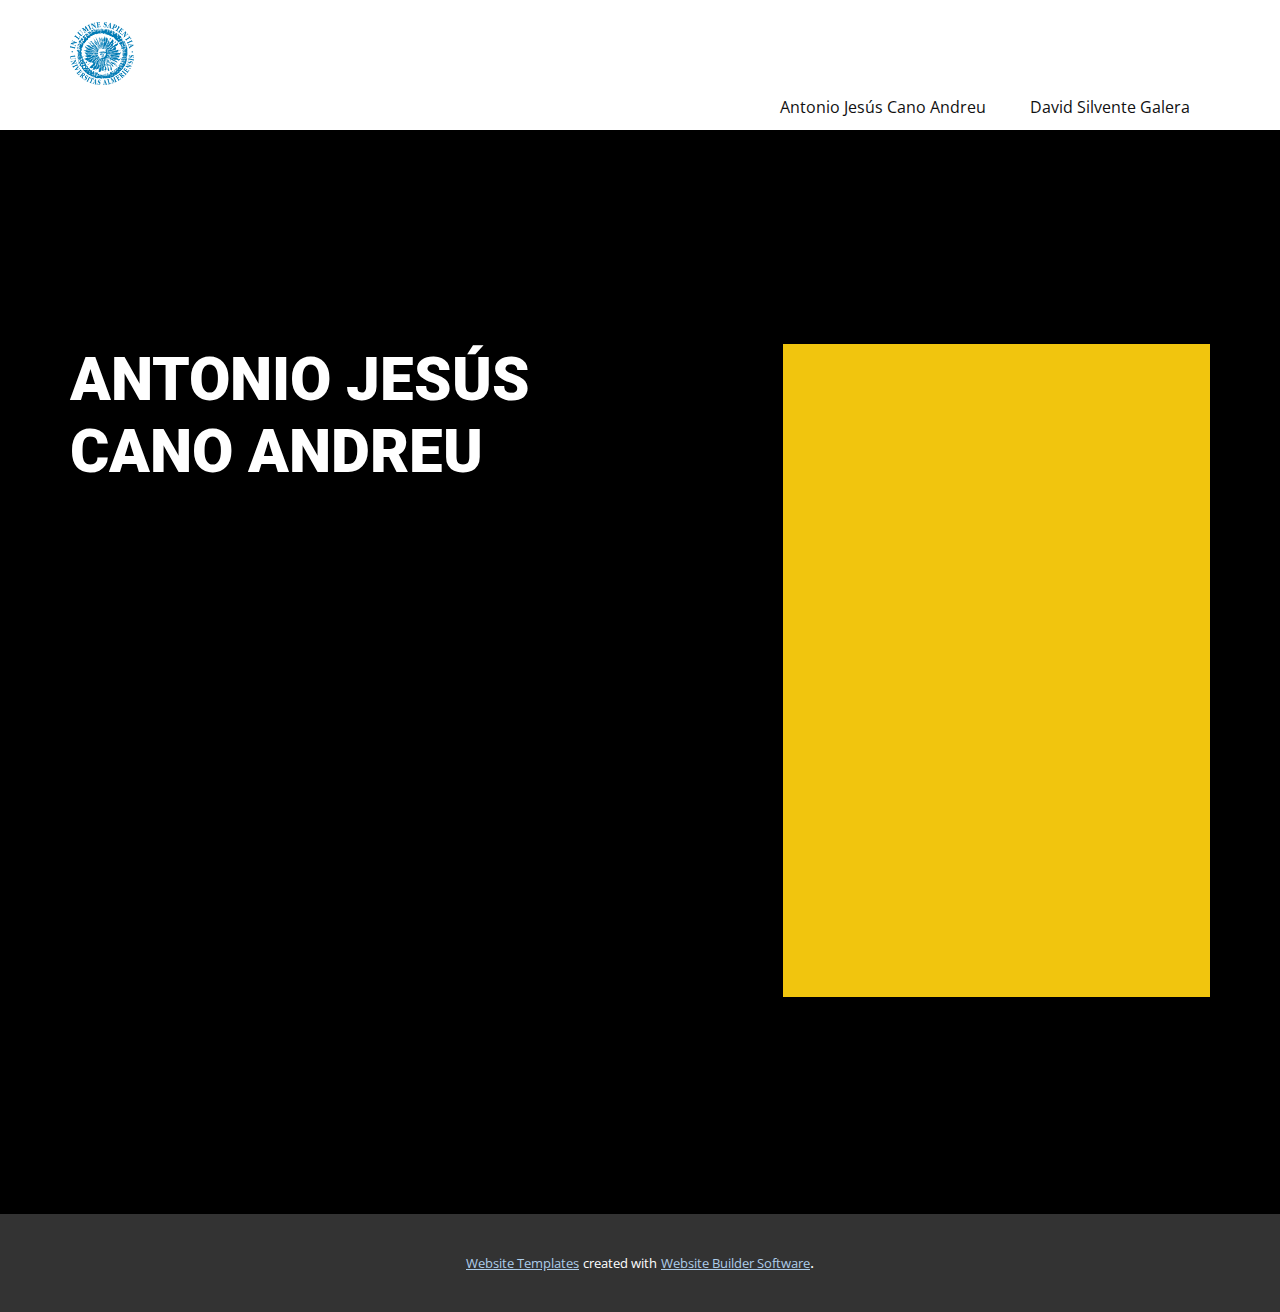
==== antonio.html @ ee91bcb5 "pagina personal" ====
<!DOCTYPE html>
<html style="font-size: 16px;">

<head>
  <meta name="viewport" content="width=device-width, initial-scale=1.0">
  <meta charset="utf-8">
  <meta name="keywords" content="We create, restore &amp;amp; evolve iconic brands">
  <meta name="description" content="">
  <meta name="page_type" content="np-template-header-footer-from-plugin">
  <title>Casa</title>
  <link rel="stylesheet" href="nicepage.css" media="screen">
  <link rel="stylesheet" href="Casa.css" media="screen">
  <script class="u-script" type="text/javascript" src="jquery.js" defer=""></script>
  <script class="u-script" type="text/javascript" src="nicepage.js" defer=""></script>
  <meta name="generator" content="Nicepage 4.6.5, nicepage.com">
  <link id="u-theme-google-font" rel="stylesheet"
    href="https://fonts.googleapis.com/css?family=Roboto:100,100i,300,300i,400,400i,500,500i,700,700i,900,900i|Open+Sans:300,300i,400,400i,500,500i,600,600i,700,700i,800,800i">
</head>

<body data-home-page="Casa.html" data-home-page-title="Casa" class="u-body u-xl-mode">
  <header class="u-clearfix u-header u-header" id="sec-830b">
    <div class="u-clearfix u-sheet u-valign-middle u-sheet-1">
      <a href="https://github.com/HMIS-Equipo-16" class="u-image u-logo u-image-1">
        <img src="images/Logo_UAL.png" class="u-logo-image u-logo-image-1">
      </a>
      <nav>
        <div class="u-nav-container" style="float: right;">
          <ul class="u-nav u-unstyled u-nav-1">
            <li class="u-nav-item"><a
                class="u-button-style u-nav-link u-text-active-palette-1-base u-text-hover-palette-2-base"
                href="antonio.html" style="padding: 10px 20px;">Antonio Jesús Cano Andreu</a>
            </li>
            <li class="u-nav-item"><a
                class="u-button-style u-nav-link u-text-active-palette-1-base u-text-hover-palette-2-base"
                href="david.html" style="padding: 10px 20px;">David Silvente Galera</a>
            </li>
          </ul>
        </div>
        <div class="u-nav-container-collapse">
          <div class="u-black u-container-style u-inner-container-layout u-opacity u-opacity-95 u-sidenav">
            <div class="u-inner-container-layout u-sidenav-overflow">
              <div class="u-menu-close"></div>
            </div>
          </div>
          <div class="u-black u-menu-overlay u-opacity u-opacity-70"></div>
        </div>
      </nav>
    </div>
  </header>
  <section class="u-align-left u-black u-clearfix u-section-1" id="carousel_ee8d">
    <div
      class="u-clearfix u-sheet u-valign-middle-lg u-valign-middle-md u-valign-middle-sm u-valign-middle-xl u-sheet-1">
      <div class="u-palette-3-base u-shape u-shape-rectangle u-shape-1"></div>
      <h3 class="u-text u-text-1">Antonio Jesús Cano Andreu<br></h3>
      <div class="u-gallery u-layout-grid u-lightbox u-show-text-on-hover u-gallery-1">
      </div>
    </div>
  </section>

  <footer class="u-align-center u-clearfix u-footer u-grey-80 u-footer" id="sec-ff6e">
  </footer>
  <section class="u-backlink u-clearfix u-grey-80">
    <a class="u-link" href="https://nicepage.com/website-templates" target="_blank">
      <span>Website Templates</span>
    </a>
    <p class="u-text">
      <span>created with</span>
    </p>
    <a class="u-link" href="" target="_blank">
      <span>Website Builder Software</span>
    </a>.
  </section>
</body>

</html>
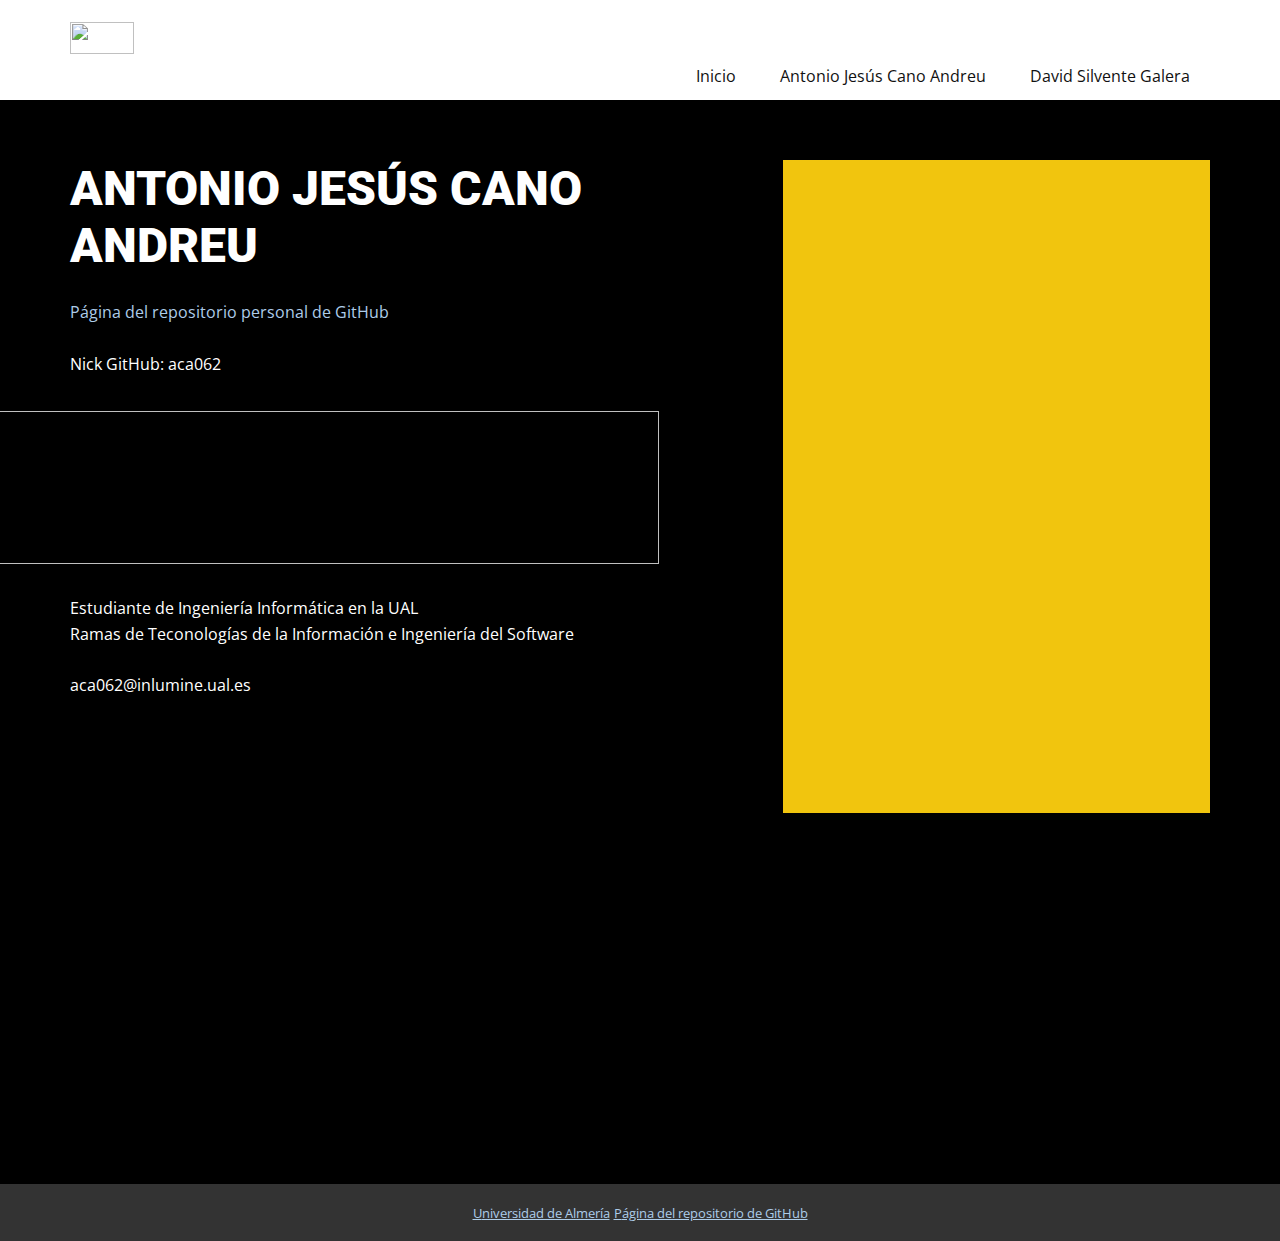
==== commit d0d1d2b7: "pagina personal terminada" ====
--- a/antonio.html
+++ b/antonio.html
@@ -7,9 +7,9 @@
   <meta name="keywords" content="We create, restore &amp;amp; evolve iconic brands">
   <meta name="description" content="">
   <meta name="page_type" content="np-template-header-footer-from-plugin">
-  <title>Casa</title>
-  <link rel="stylesheet" href="nicepage.css" media="screen">
-  <link rel="stylesheet" href="Casa.css" media="screen">
+  <title>Antonio Jesús Cano Andreu</title>
+  <link rel="stylesheet" href="estilos2.css" media="screen">
+  <link rel="stylesheet" href="estilos.css" media="screen">
   <script class="u-script" type="text/javascript" src="jquery.js" defer=""></script>
   <script class="u-script" type="text/javascript" src="nicepage.js" defer=""></script>
   <meta name="generator" content="Nicepage 4.6.5, nicepage.com">
@@ -17,15 +17,19 @@
     href="https://fonts.googleapis.com/css?family=Roboto:100,100i,300,300i,400,400i,500,500i,700,700i,900,900i|Open+Sans:300,300i,400,400i,500,500i,600,600i,700,700i,800,800i">
 </head>
 
-<body data-home-page="Casa.html" data-home-page-title="Casa" class="u-body u-xl-mode">
+<body class="u-body u-xl-mode">
   <header class="u-clearfix u-header u-header" id="sec-830b">
     <div class="u-clearfix u-sheet u-valign-middle u-sheet-1">
       <a href="https://github.com/HMIS-Equipo-16" class="u-image u-logo u-image-1">
-        <img src="images/Logo_UAL.png" class="u-logo-image u-logo-image-1">
+        <img src="http://assets.stickpng.com/images/5847f981cef1014c0b5e48be.png" class="u-logo-image u-logo-image-1">
       </a>
       <nav>
         <div class="u-nav-container" style="float: right;">
           <ul class="u-nav u-unstyled u-nav-1">
+            <li class="u-nav-item"><a
+              class="u-button-style u-nav-link u-text-active-palette-1-base u-text-hover-palette-2-base"
+              href="index.html" style="padding: 10px 20px;">Inicio</a>
+            </li>
             <li class="u-nav-item"><a
                 class="u-button-style u-nav-link u-text-active-palette-1-base u-text-hover-palette-2-base"
                 href="antonio.html" style="padding: 10px 20px;">Antonio Jesús Cano Andreu</a>
@@ -36,39 +40,46 @@
             </li>
           </ul>
         </div>
-        <div class="u-nav-container-collapse">
-          <div class="u-black u-container-style u-inner-container-layout u-opacity u-opacity-95 u-sidenav">
-            <div class="u-inner-container-layout u-sidenav-overflow">
-              <div class="u-menu-close"></div>
-            </div>
-          </div>
-          <div class="u-black u-menu-overlay u-opacity u-opacity-70"></div>
-        </div>
       </nav>
     </div>
   </header>
   <section class="u-align-left u-black u-clearfix u-section-1" id="carousel_ee8d">
     <div
-      class="u-clearfix u-sheet u-valign-middle-lg u-valign-middle-md u-valign-middle-sm u-valign-middle-xl u-sheet-1">
+      class="u-clearfix u-sheet u-valign-middle-lg u-valign-middle-md u-valign-middle-sm u-valign-middle-xl u-sheet-1" style="justify-content: normal;">
       <div class="u-palette-3-base u-shape u-shape-rectangle u-shape-1"></div>
-      <h3 class="u-text u-text-1">Antonio Jesús Cano Andreu<br></h3>
-      <div class="u-gallery u-layout-grid u-lightbox u-show-text-on-hover u-gallery-1">
+      <h3 class="u-text u-text-1" style="font-size: 3rem">Antonio Jesús Cano Andreu<br></h3>
+      <br>
+
+      <a class="u-link" href="https://github.com/aca062" target="_blank">
+        <span>Página del repositorio personal de GitHub</span>
+      </a>
+      <br>
+      <span>Nick GitHub: aca062</span>
+      <div class="u-gallery u-layout-grid u-lightbox u-show-text-on-hover u-gallery-1" style="margin-top: 3%; height: 185px;">
+        <img class="u-back-image u-expanded u-back-image-2"
+        src="https://avatars.githubusercontent.com/u/72340657?v=4" style="
+        max-height: 152.2px;
+        max-width: initial;
+        object-fit: contain;
+        margin-left: -31%;
+        ">
       </div>
+      <span>Estudiante de Ingeniería Informática en la UAL</span>
+      <span>Ramas de Teconologías de la Información e Ingeniería del Software</span>
+      <br>
+      <span>aca062@inlumine.ual.es</span>
     </div>
   </section>
 
   <footer class="u-align-center u-clearfix u-footer u-grey-80 u-footer" id="sec-ff6e">
   </footer>
   <section class="u-backlink u-clearfix u-grey-80">
-    <a class="u-link" href="https://nicepage.com/website-templates" target="_blank">
-      <span>Website Templates</span>
+    <a class="u-link" href="https://www.ual.es" target="_blank">
+      <span>Universidad de Almería</span>
     </a>
-    <p class="u-text">
-      <span>created with</span>
-    </p>
-    <a class="u-link" href="" target="_blank">
-      <span>Website Builder Software</span>
-    </a>.
+    <a class="u-link" href="https://github.com/HMIS-Equipo-16" target="_blank">
+      <span>Página del repositorio de GitHub</span>
+    </a>
   </section>
 </body>
 
--- a/estilos2.css
+++ b/estilos2.css
@@ -0,0 +1,36420 @@
+/*begin-commonstyles library*//*!
+ * froala_editor v4.0.6 (https://www.froala.com/wysiwyg-editor)
+ * License https://froala.com/wysiwyg-editor/terms/
+ * Copyright 2014-2021 Froala Labs
+ */
+
+.fr-clearfix::after {
+  clear: both;
+  display: block;
+  content: "";
+  height: 0; }
+
+.fr-hide-by-clipping {
+  position: absolute;
+  width: 1px;
+  height: 1px;
+  padding: 0;
+  margin: -1px;
+  overflow: hidden;
+  clip: rect(0, 0, 0, 0);
+  border: 0; }
+
+.fr-view img.fr-rounded, .fr-view .fr-img-caption.fr-rounded img {
+  border-radius: 10px;
+  -moz-border-radius: 10px;
+  -webkit-border-radius: 10px;
+  -moz-background-clip: padding;
+  -webkit-background-clip: padding-box;
+  background-clip: padding-box; }
+
+.fr-view img.fr-shadow, .fr-view .fr-img-caption.fr-shadow img {
+  -webkit-box-shadow: 10px 10px 5px 0px #cccccc;
+  -moz-box-shadow: 10px 10px 5px 0px #cccccc;
+  box-shadow: 10px 10px 5px 0px #cccccc; }
+
+.fr-view img.fr-bordered, .fr-view .fr-img-caption.fr-bordered img {
+  border: solid 5px #CCC; }
+
+.fr-view img.fr-bordered {
+  -webkit-box-sizing: content-box;
+  -moz-box-sizing: content-box;
+  box-sizing: content-box; }
+
+.fr-view .fr-img-caption.fr-bordered img {
+  -webkit-box-sizing: border-box;
+  -moz-box-sizing: border-box;
+  box-sizing: border-box; }
+
+.fr-view {
+  word-wrap: break-word; }
+  .fr-view span[style~="color:"] a {
+    color: inherit; }
+  .fr-view strong {
+    font-weight: 700; }
+  .fr-view table[border='0'] td:not([class]), .fr-view table[border='0'] th:not([class]), .fr-view table[border='0'] td[class=""], .fr-view table[border='0'] th[class=""] {
+    border-width: 0px; }
+  .fr-view table {
+    border: none;
+    border-collapse: collapse;
+    empty-cells: show;
+    max-width: 100%; }
+    .fr-view table td {
+      min-width: 5px; }
+    .fr-view table.fr-dashed-borders td, .fr-view table.fr-dashed-borders th {
+      border-style: dashed; }
+    .fr-view table.fr-alternate-rows tbody tr:nth-child(2n) {
+      background: whitesmoke; }
+    .fr-view table td, .fr-view table th {
+      border: 1px solid #DDD; }
+      .fr-view table td:empty, .fr-view table th:empty {
+        height: 20px; }
+      .fr-view table td.fr-highlighted, .fr-view table th.fr-highlighted {
+        border: 1px double red; }
+      .fr-view table td.fr-thick, .fr-view table th.fr-thick {
+        border-width: 2px; }
+    .fr-view table th {
+      background: #ececec; }
+  .fr-view hr {
+    clear: both;
+    user-select: none;
+    -o-user-select: none;
+    -moz-user-select: none;
+    -khtml-user-select: none;
+    -webkit-user-select: none;
+    -ms-user-select: none;
+    break-after: always;
+    page-break-after: always; }
+  .fr-view .fr-file {
+    position: relative; }
+    .fr-view .fr-file::after {
+      position: relative;
+      content: "\1F4CE";
+      font-weight: normal; }
+  .fr-view pre {
+    white-space: pre-wrap;
+    word-wrap: break-word;
+    overflow: visible; }
+/*  .fr-view[dir="rtl"] blockquote {
+    border-left: none;
+    border-right: solid 2px #5E35B1;
+    margin-right: 0;
+    padding-right: 5px;
+    padding-left: 0; }
+    .fr-view[dir="rtl"] blockquote blockquote {
+      border-color: #00BCD4; }
+      .fr-view[dir="rtl"] blockquote blockquote blockquote {
+        border-color: #43A047; }
+  .fr-view blockquote {
+    border-left: solid 2px #5E35B1;
+    margin-left: 0;
+    padding-left: 5px;
+    color: #5E35B1; }
+    .fr-view blockquote blockquote {
+      border-color: #00BCD4;
+      color: #00BCD4; }
+      .fr-view blockquote blockquote blockquote {
+        border-color: #43A047;
+        color: #43A047; } */
+  .fr-view span.fr-emoticon {
+    font-weight: normal;
+    font-family: "Apple Color Emoji","Segoe UI Emoji","NotoColorEmoji","Segoe UI Symbol","Android Emoji","EmojiSymbols";
+    display: inline;
+    line-height: 0; }
+    .fr-view span.fr-emoticon.fr-emoticon-img {
+      background-repeat: no-repeat !important;
+      font-size: inherit;
+      height: 1em;
+      width: 1em;
+      min-height: 20px;
+      min-width: 20px;
+      display: inline-block;
+      margin: -.1em .1em .1em;
+      line-height: 1;
+      vertical-align: middle; }
+  .fr-view .fr-text-gray {
+    color: #AAA !important; }
+  .fr-view .fr-text-bordered {
+    border-top: solid 1px #222;
+    border-bottom: solid 1px #222;
+    padding: 10px 0; }
+  .fr-view .fr-text-spaced {
+    letter-spacing: 1px; }
+  .fr-view .fr-text-uppercase {
+    text-transform: uppercase; }
+  .fr-view .fr-class-highlighted {
+    background-color: #ffff00; }
+  .fr-view .fr-class-code {
+    border-color: #cccccc;
+    border-radius: 2px;
+    -moz-border-radius: 2px;
+    -webkit-border-radius: 2px;
+    -moz-background-clip: padding;
+    -webkit-background-clip: padding-box;
+    background-clip: padding-box;
+    background: #f5f5f5;
+    padding: 10px;
+    font-family: "Courier New", Courier, monospace; }
+  .fr-view .fr-class-transparency {
+    opacity: 0.5; }
+  .fr-view img {
+    position: relative;
+    max-width: 100%; }
+    .fr-view img.fr-dib {
+      margin: 10px auto;
+      display: block;
+      float: none;
+      vertical-align: top; }
+      .fr-view img.fr-dib.fr-fil {
+        margin-left: 0;
+        text-align: left; }
+      .fr-view img.fr-dib.fr-fir {
+        margin-right: 0;
+        text-align: right; }
+    .fr-view img.fr-dii {
+      display: inline-block;
+      float: none;
+      vertical-align: bottom;
+      margin-left: 5px;
+      margin-right: 5px;
+      max-width: calc(100% - (2 * 5px)); }
+      .fr-view img.fr-dii.fr-fil {
+        float: left;
+        margin: 10px 15px 10px 0;
+        max-width: calc(100% - 5px); }
+      .fr-view img.fr-dii.fr-fir {
+        float: right;
+        margin: 10px 0 10px 15px;
+        max-width: calc(100% - 5px); }
+  .fr-view span.fr-img-caption {
+    position: relative;
+    max-width: 100%; }
+    .fr-view span.fr-img-caption.fr-dib {
+      margin: 5px auto;
+      display: block;
+      float: none;
+      vertical-align: top; }
+      .fr-view span.fr-img-caption.fr-dib.fr-fil {
+        margin-left: 0;
+        text-align: left; }
+      .fr-view span.fr-img-caption.fr-dib.fr-fir {
+        margin-right: 0;
+        text-align: right; }
+    .fr-view span.fr-img-caption.fr-dii {
+      display: inline-block;
+      float: none;
+      vertical-align: bottom;
+      margin-left: 5px;
+      margin-right: 5px;
+      max-width: calc(100% - (2 * 5px)); }
+      .fr-view span.fr-img-caption.fr-dii.fr-fil {
+        float: left;
+        margin: 5px 5px 5px 0;
+        max-width: calc(100% - 5px); }
+      .fr-view span.fr-img-caption.fr-dii.fr-fir {
+        float: right;
+        margin: 5px 0 5px 5px;
+        max-width: calc(100% - 5px); }
+  .fr-view .fr-video {
+    text-align: center;
+    position: relative; }
+    .fr-view .fr-video.fr-rv {
+      padding-bottom: 56.25%;
+      padding-top: 30px;
+      height: 0;
+      overflow: hidden; }
+      .fr-view .fr-video.fr-rv > iframe, .fr-view .fr-video.fr-rv object, .fr-view .fr-video.fr-rv embed {
+        position: absolute !important;
+        top: 0;
+        left: 0;
+        width: 100%;
+        height: 100%; }
+    .fr-view .fr-video > * {
+      -webkit-box-sizing: content-box;
+      -moz-box-sizing: content-box;
+      box-sizing: content-box;
+      max-width: 100%;
+      border: none; }
+    .fr-view .fr-video.fr-dvb {
+      display: block;
+      clear: both; }
+      .fr-view .fr-video.fr-dvb.fr-fvl {
+        text-align: left; }
+      .fr-view .fr-video.fr-dvb.fr-fvr {
+        text-align: right; }
+    .fr-view .fr-video.fr-dvi {
+      display: inline-block; }
+      .fr-view .fr-video.fr-dvi.fr-fvl {
+        float: left; }
+      .fr-view .fr-video.fr-dvi.fr-fvr {
+        float: right; }
+  .fr-view a.fr-strong {
+    font-weight: 700; }
+  .fr-view a.fr-green {
+    color: green; }
+  .fr-view .fr-img-caption {
+    text-align: center; }
+    .fr-view .fr-img-caption .fr-img-wrap {
+      padding: 0;
+      margin: auto;
+      text-align: center;
+      width: 100%; }
+      .fr-view .fr-img-caption .fr-img-wrap a {
+        display: block; }
+      .fr-view .fr-img-caption .fr-img-wrap img {
+        display: block;
+        margin: auto;
+        width: 100%; }
+      .fr-view .fr-img-caption .fr-img-wrap > span {
+        margin: auto;
+        display: block;
+        padding: 5px 5px 10px;
+        font-size: 14px;
+        font-weight: initial;
+        -webkit-box-sizing: border-box;
+        -moz-box-sizing: border-box;
+        box-sizing: border-box;
+        -webkit-opacity: 0.9;
+        -moz-opacity: 0.9;
+        opacity: 0.9;
+        -ms-filter: "progid:DXImageTransform.Microsoft.Alpha(Opacity=0)";
+        width: 100%;
+        text-align: center; }
+  .fr-view button.fr-rounded, .fr-view input.fr-rounded, .fr-view textarea.fr-rounded {
+    border-radius: 10px;
+    -moz-border-radius: 10px;
+    -webkit-border-radius: 10px;
+    -moz-background-clip: padding;
+    -webkit-background-clip: padding-box;
+    background-clip: padding-box; }
+  .fr-view button.fr-large, .fr-view input.fr-large, .fr-view textarea.fr-large {
+    font-size: 24px; }
+
+/**
+ * Image style.
+ */
+a.fr-view.fr-strong {
+  font-weight: 700; }
+a.fr-view.fr-green {
+  color: green; }
+
+/**
+ * Link style.
+ */
+img.fr-view {
+  position: relative;
+  max-width: 100%; }
+  img.fr-view.fr-dib {
+    margin: 5px auto;
+    display: block;
+    float: none;
+    vertical-align: top; }
+    img.fr-view.fr-dib.fr-fil {
+      margin-left: 0;
+      text-align: left; }
+    img.fr-view.fr-dib.fr-fir {
+      margin-right: 0;
+      text-align: right; }
+  img.fr-view.fr-dii {
+    display: inline-block;
+    float: none;
+    vertical-align: bottom;
+    margin-left: 5px;
+    margin-right: 5px;
+    max-width: calc(100% - (2 * 5px)); }
+    img.fr-view.fr-dii.fr-fil {
+      float: left;
+      margin: 5px 5px 5px 0;
+      max-width: calc(100% - 5px); }
+    img.fr-view.fr-dii.fr-fir {
+      float: right;
+      margin: 5px 0 5px 5px;
+      max-width: calc(100% - 5px); }
+
+span.fr-img-caption.fr-view {
+  position: relative;
+  max-width: 100%; }
+  span.fr-img-caption.fr-view.fr-dib {
+    margin: 5px auto;
+    display: block;
+    float: none;
+    vertical-align: top; }
+    span.fr-img-caption.fr-view.fr-dib.fr-fil {
+      margin-left: 0;
+      text-align: left; }
+    span.fr-img-caption.fr-view.fr-dib.fr-fir {
+      margin-right: 0;
+      text-align: right; }
+  span.fr-img-caption.fr-view.fr-dii {
+    display: inline-block;
+    float: none;
+    vertical-align: bottom;
+    margin-left: 5px;
+    margin-right: 5px;
+    max-width: calc(100% - (2 * 5px)); }
+    span.fr-img-caption.fr-view.fr-dii.fr-fil {
+      float: left;
+      margin: 5px 5px 5px 0;
+      max-width: calc(100% - 5px); }
+    span.fr-img-caption.fr-view.fr-dii.fr-fir {
+      float: right;
+      margin: 5px 0 5px 5px;
+      max-width: calc(100% - 5px); }
+/*end-commonstyles library*/@charset "UTF-8";
+/*! normalize.css v4.1.1 | MIT License | github.com/necolas/normalize.css */
+html {
+  font-family: sans-serif;
+  -ms-text-size-adjust: 100%;
+  -webkit-text-size-adjust: 100%;
+}
+body {
+  margin: 0;
+}
+article,
+aside,
+details,
+figcaption,
+figure,
+footer,
+header,
+main,
+menu,
+nav,
+section,
+summary {
+  display: block;
+}
+audio,
+canvas,
+progress,
+video {
+  display: inline-block;
+}
+audio:not([controls]) {
+  display: none;
+  height: 0;
+}
+progress {
+  vertical-align: baseline;
+}
+template,
+[hidden] {
+  display: none;
+}
+a {
+  background-color: transparent;
+  -webkit-text-decoration-skip: objects;
+}
+a:active,
+a:hover {
+  outline-width: 0;
+}
+abbr[title] {
+  border-bottom: none;
+  text-decoration: underline;
+}
+b,
+strong {
+  font-weight: inherit;
+  font-weight: bold;
+}
+dfn {
+  font-style: italic;
+}
+h1 {
+  font-size: 2em;
+  margin: 0.67em 0;
+}
+mark {
+  background-color: #ff0;
+  color: #000;
+}
+small {
+  font-size: 80%;
+}
+sub,
+sup {
+  font-size: 75%;
+  line-height: 0;
+  position: relative;
+  vertical-align: baseline;
+}
+sub {
+  bottom: -0.25em;
+}
+sup {
+  top: -0.5em;
+}
+img {
+  border-style: none;
+}
+svg:not(:root) {
+  overflow: hidden;
+}
+code,
+kbd,
+pre,
+samp {
+  font-family: monospace,monospace;
+  font-size: 1em;
+}
+hr {
+  box-sizing: content-box;
+  height: 0;
+  overflow: visible;
+}
+button,
+input,
+optgroup,
+select,
+textarea {
+  color: inherit;
+  font: inherit;
+  margin: 0;
+}
+optgroup {
+  font-weight: 700;
+}
+button,
+input {
+  overflow: visible;
+}
+button,
+select {
+  text-transform: none;
+}
+button,
+html [type="button"],
+[type="reset"],
+[type="submit"] {
+  -webkit-appearance: button;
+}
+button::-moz-focus-inner,
+[type="button"]::-moz-focus-inner,
+[type="reset"]::-moz-focus-inner,
+[type="submit"]::-moz-focus-inner {
+  border-style: none;
+  padding: 0;
+}
+button:-moz-focusring,
+[type="button"]:-moz-focusring,
+[type="reset"]:-moz-focusring,
+[type="submit"]:-moz-focusring {
+  outline: 1px dotted ButtonText;
+}
+fieldset {
+  border: 1px solid silver;
+  margin: 0 2px;
+  padding: 0.35em 0.625em 0.75em;
+}
+legend {
+  box-sizing: border-box;
+  color: inherit;
+  display: table;
+  max-width: 100%;
+  padding: 0;
+  white-space: normal;
+}
+textarea {
+  overflow: auto;
+}
+[type="checkbox"],
+[type="radio"] {
+  box-sizing: border-box;
+  padding: 0;
+}
+[type="number"]::-webkit-inner-spin-button,
+[type="number"]::-webkit-outer-spin-button {
+  height: auto;
+}
+[type="search"] {
+  -webkit-appearance: textfield;
+  outline-offset: -2px;
+}
+[type="search"]::-webkit-search-cancel-button,
+[type="search"]::-webkit-search-decoration {
+  -webkit-appearance: none;
+}
+::-webkit-input-placeholder {
+  color: inherit;
+  opacity: 0.54;
+}
+::-webkit-file-upload-button {
+  -webkit-appearance: button;
+  font: inherit;
+}
+ul,
+ol {
+  padding-left: 20px;
+}
+/* Fade effect */
+/* Over effect */
+/* Slide effect */
+/* Over and Slide effect */
+/* Flip Left effect */
+/* Flip Right effect */
+/* Flip Top effect */
+/* Flip Bottom effect */
+/* Wobble Left effect */
+/* Wobble Right effect */
+/* Wobble top effect */
+/* Wobble bottom effect */
+/* Zoom and Rotate Effects */
+/* Utility */
+.u-over-slide {
+  position: absolute;
+  left: 0;
+  top: 0;
+  width: 100%;
+  height: 100%;
+}
+.u-background-effect {
+  overflow: hidden;
+}
+.u-background-effect ~ .u-container-layout {
+  cursor: pointer;
+}
+/* Fade effect */
+.u-effect-fade .u-over-slide {
+  opacity: 0;
+  transition: all 500ms ease;
+}
+.u-effect-fade:hover .u-over-slide,
+.u-effect-fade.u-effect-active .u-over-slide {
+  opacity: 1;
+}
+/* Over effect */
+.u-effect-over-left .u-over-slide {
+  transform: translate(-100%, 0);
+  transition: all 500ms ease;
+}
+.u-effect-over-left:hover .u-over-slide,
+.u-effect-over-left.u-effect-active .u-over-slide {
+  transform: translate(0, 0);
+}
+.u-effect-over-right .u-over-slide {
+  transform: translate(100%, 0);
+  transition: all 500ms ease;
+}
+.u-effect-over-right:hover .u-over-slide,
+.u-effect-over-right.u-effect-active .u-over-slide {
+  transform: translate(0, 0);
+}
+.u-effect-over-top .u-over-slide {
+  transform: translate(0, -100%);
+  transition: all 500ms ease;
+}
+.u-effect-over-top:hover .u-over-slide,
+.u-effect-over-top.u-effect-active .u-over-slide {
+  transform: translate(0, 0);
+}
+.u-effect-over-bottom .u-over-slide {
+  transform: translate(0, 100%);
+  transition: all 500ms ease;
+}
+.u-effect-over-bottom:hover .u-over-slide,
+.u-effect-over-bottom.u-effect-active .u-over-slide {
+  transform: translate(0, 0);
+}
+.u-effect-over-topleft .u-over-slide {
+  transform: translate(-100%, -100%);
+  transition: all 500ms ease;
+}
+.u-effect-over-topleft:hover .u-over-slide,
+.u-effect-over-topleft.u-effect-active .u-over-slide {
+  transform: translate(0, 0);
+}
+.u-effect-over-topright .u-over-slide {
+  transform: translate(100%, -100%);
+  transition: all 500ms ease;
+}
+.u-effect-over-topright:hover .u-over-slide,
+.u-effect-over-topright.u-effect-active .u-over-slide {
+  transform: translate(0, 0);
+}
+.u-effect-over-bottomleft .u-over-slide {
+  transform: translate(-100%, 100%);
+  transition: all 500ms ease;
+}
+.u-effect-over-bottomleft:hover .u-over-slide,
+.u-effect-over-bottomleft.u-effect-active .u-over-slide {
+  transform: translate(0, 0);
+}
+.u-effect-over-bottomright .u-over-slide {
+  transform: translate(100%, 100%);
+  transition: all 500ms ease;
+}
+.u-effect-over-bottomright:hover .u-over-slide,
+.u-effect-over-bottomright.u-effect-active .u-over-slide {
+  transform: translate(0, 0);
+}
+/* Slide effect */
+.u-effect-slide-left .u-over-slide {
+  transform: translate(-100%, 0);
+  transition: all 500ms ease;
+}
+.u-effect-slide-left:hover .u-over-slide,
+.u-effect-slide-left.u-effect-active .u-over-slide {
+  transform: translate(0, 0);
+}
+.u-effect-slide-left .u-back-slide {
+  transition: all 500ms ease;
+}
+.u-effect-slide-left:hover .u-back-slide,
+.u-effect-slide-left.u-effect-active .u-back-slide {
+  transform: translate(100%, 0);
+}
+.u-effect-slide-right .u-over-slide {
+  transform: translate(100%, 0);
+  transition: all 500ms ease;
+}
+.u-effect-slide-right:hover .u-over-slide,
+.u-effect-slide-right.u-effect-active .u-over-slide {
+  transform: translate(0, 0);
+}
+.u-effect-slide-right .u-back-slide {
+  transition: all 500ms ease;
+}
+.u-effect-slide-right:hover .u-back-slide,
+.u-effect-slide-right.u-effect-active .u-back-slide {
+  transform: translate(-100%, 0);
+}
+.u-effect-slide-top .u-over-slide {
+  transform: translate(0, -100%);
+  transition: all 500ms ease;
+}
+.u-effect-slide-top:hover .u-over-slide,
+.u-effect-slide-top.u-effect-active .u-over-slide {
+  transform: translate(0, 0);
+}
+.u-effect-slide-top .u-back-slide {
+  transition: all 500ms ease;
+}
+.u-effect-slide-top:hover .u-back-slide,
+.u-effect-slide-top.u-effect-active .u-back-slide {
+  transform: translate(0, 100%);
+}
+.u-effect-slide-bottom .u-over-slide {
+  transform: translate(0, 100%);
+  transition: all 500ms ease;
+}
+.u-effect-slide-bottom:hover .u-over-slide,
+.u-effect-slide-bottom.u-effect-active .u-over-slide {
+  transform: translate(0, 0);
+}
+.u-effect-slide-bottom .u-back-slide {
+  transition: all 500ms ease;
+}
+.u-effect-slide-bottom:hover .u-back-slide,
+.u-effect-slide-bottom.u-effect-active .u-back-slide {
+  transform: translate(0, -100%);
+}
+.u-effect-slide-topleft .u-over-slide {
+  transform: translate(-100%, -100%);
+  transition: all 500ms ease;
+}
+.u-effect-slide-topleft:hover .u-over-slide,
+.u-effect-slide-topleft.u-effect-active .u-over-slide {
+  transform: translate(0, 0);
+}
+.u-effect-slide-topleft .u-back-slide {
+  transition: all 500ms ease;
+}
+.u-effect-slide-topleft:hover .u-back-slide,
+.u-effect-slide-topleft.u-effect-active .u-back-slide {
+  transform: translate(100%, 100%);
+}
+.u-effect-slide-topright .u-over-slide {
+  transform: translate(100%, -100%);
+  transition: all 500ms ease;
+}
+.u-effect-slide-topright:hover .u-over-slide,
+.u-effect-slide-topright.u-effect-active .u-over-slide {
+  transform: translate(0, 0);
+}
+.u-effect-slide-topright .u-back-slide {
+  transition: all 500ms ease;
+}
+.u-effect-slide-topright:hover .u-back-slide,
+.u-effect-slide-topright.u-effect-active .u-back-slide {
+  transform: translate(-100%, 100%);
+}
+.u-effect-slide-bottomleft .u-over-slide {
+  transform: translate(-100%, 100%);
+  transition: all 500ms ease;
+}
+.u-effect-slide-bottomleft:hover .u-over-slide,
+.u-effect-slide-bottomleft.u-effect-active .u-over-slide {
+  transform: translate(0, 0);
+}
+.u-effect-slide-bottomleft .u-back-slide {
+  transition: all 500ms ease;
+}
+.u-effect-slide-bottomleft:hover .u-back-slide,
+.u-effect-slide-bottomleft.u-effect-active .u-back-slide {
+  transform: translate(100%, -100%);
+}
+.u-effect-slide-bottomright .u-over-slide {
+  transform: translate(100%, 100%);
+  transition: all 500ms ease;
+}
+.u-effect-slide-bottomright:hover .u-over-slide,
+.u-effect-slide-bottomright.u-effect-active .u-over-slide {
+  transform: translate(0, 0);
+}
+.u-effect-slide-bottomright .u-back-slide {
+  transition: all 500ms ease;
+}
+.u-effect-slide-bottomright:hover .u-back-slide,
+.u-effect-slide-bottomright.u-effect-active .u-back-slide {
+  transform: translate(-100%, -100%);
+}
+/* Flip */
+.u-effect-flip-left,
+.u-effect-flip-left .u-slidesWrapper {
+  perspective: 300px;
+}
+.u-effect-flip-left .u-over-slide {
+  opacity: 0;
+  transform: rotateY(180deg);
+  transform-origin: center left;
+  transition: transform 500ms ease, transform-origin 500ms ease, opacity 0ms ease 500ms;
+}
+.u-effect-flip-left:hover .u-over-slide,
+.u-effect-flip-left.u-effect-active .u-over-slide {
+  opacity: 1;
+  transform: rotateY(0deg);
+  transition: transform 500ms ease, transform-origin 500ms ease;
+}
+.u-effect-flip-right,
+.u-effect-flip-right .u-slidesWrapper {
+  perspective: 300px;
+}
+.u-effect-flip-right .u-over-slide {
+  opacity: 0;
+  transform: rotateY(-180deg);
+  transform-origin: center right;
+  transition: transform 500ms ease, transform-origin 500ms ease, opacity 0ms ease 500ms;
+}
+.u-effect-flip-right:hover .u-over-slide,
+.u-effect-flip-right.u-effect-active .u-over-slide {
+  opacity: 1;
+  transform: rotateY(0deg);
+  transition: transform 500ms ease, transform-origin 500ms ease;
+}
+.u-effect-flip-top,
+.u-effect-flip-top .u-slidesWrapper {
+  perspective: 300px;
+}
+.u-effect-flip-top .u-over-slide {
+  opacity: 0;
+  transform: rotateX(-180deg);
+  transform-origin: center top;
+  transition: transform 500ms ease, transform-origin 500ms ease, opacity 0ms ease 500ms;
+}
+.u-effect-flip-top:hover .u-over-slide,
+.u-effect-flip-top.u-effect-active .u-over-slide {
+  opacity: 1;
+  transform: rotateX(0deg);
+  transition: transform 500ms ease, transform-origin 500ms ease;
+}
+.u-effect-flip-bottom,
+.u-effect-flip-bottom .u-slidesWrapper {
+  perspective: 300px;
+}
+.u-effect-flip-bottom .u-over-slide {
+  opacity: 0;
+  transform: rotateX(180deg);
+  transform-origin: center bottom;
+  transition: transform 500ms ease, transform-origin 500ms ease, opacity 0ms ease 500ms;
+}
+.u-effect-flip-bottom:hover .u-over-slide,
+.u-effect-flip-bottom.u-effect-active .u-over-slide {
+  opacity: 1;
+  transform: rotateX(0deg);
+  transition: transform 500ms ease, transform-origin 500ms ease;
+}
+/* Wooble */
+.u-effect-wobble-left,
+.u-effect-wobble-left .u-slidesWrapper {
+  perspective: 300px;
+}
+.u-effect-wobble-left .u-over-slide {
+  opacity: 0;
+  transform: rotateY(130deg);
+  transform-origin: center left;
+  transition: transform 500ms ease, transform-origin 500ms ease, opacity 0ms ease 500ms;
+}
+.u-effect-wobble-left:hover .u-over-slide,
+.u-effect-wobble-left.u-effect-active .u-over-slide {
+  opacity: 1;
+  transform: rotateY(0deg);
+  transform-origin: center right;
+  transition: transform 500ms ease, transform-origin 500ms ease;
+}
+.u-effect-wobble-right,
+.u-effect-wobble-right .u-slidesWrapper {
+  perspective: 300px;
+}
+.u-effect-wobble-right .u-over-slide {
+  opacity: 0;
+  transform: rotateY(-130deg);
+  transform-origin: center right;
+  transition: transform 500ms ease, transform-origin 500ms ease, opacity 0ms ease 500ms;
+}
+.u-effect-wobble-right:hover .u-over-slide,
+.u-effect-wobble-right.u-effect-active .u-over-slide {
+  opacity: 1;
+  transform: rotateY(0deg);
+  transform-origin: center left;
+  transition: transform 500ms ease, transform-origin 500ms ease;
+}
+.u-effect-wobble-top,
+.u-effect-wobble-top .u-slidesWrapper {
+  perspective: 300px;
+}
+.u-effect-wobble-top .u-over-slide {
+  opacity: 0;
+  transform: rotateX(-130deg);
+  transform-origin: center top;
+  transition: transform 500ms ease, transform-origin 500ms ease, opacity 0ms ease 500ms;
+}
+.u-effect-wobble-top:hover .u-over-slide,
+.u-effect-wobble-top.u-effect-active .u-over-slide {
+  opacity: 1;
+  transform: rotateX(0deg);
+  transform-origin: center bottom;
+  transition: transform 500ms ease, transform-origin 500ms ease;
+}
+.u-effect-wobble-bottom,
+.u-effect-wobble-bottom .u-slidesWrapper {
+  perspective: 300px;
+}
+.u-effect-wobble-bottom .u-over-slide {
+  opacity: 0;
+  transform: rotateX(130deg);
+  transform-origin: center bottom;
+  transition: transform 500ms ease, transform-origin 500ms ease, opacity 0ms ease 500ms;
+}
+.u-effect-wobble-bottom:hover .u-over-slide,
+.u-effect-wobble-bottom.u-effect-active .u-over-slide {
+  opacity: 1;
+  transform: rotateX(0deg);
+  transform-origin: center top;
+  transition: transform 500ms ease, transform-origin 500ms ease;
+}
+/* Zoom */
+.u-effect-zoom .u-over-slide {
+  transition: transform 500ms ease;
+  transform: scale(0, 0);
+}
+.u-effect-zoom:hover .u-over-slide,
+.u-effect-zoom.u-effect-active .u-over-slide {
+  transform: scale(1, 1);
+}
+.u-effect-hover-zoom .u-back-slide,
+.u-effect-hover-zoom .u-background-effect-image {
+  transition: transform 500ms ease;
+  transform: scale(1);
+}
+.u-effect-hover-zoom:hover .u-back-slide,
+.u-effect-hover-zoom:hover .u-background-effect-image,
+.u-effect-hover-zoom.u-effect-active .u-back-slide,
+.u-effect-hover-zoom.u-effect-active .u-background-effect-image {
+  transform: scale(var(--effect-scale));
+}
+.u-effect-hover-zoomOut .u-back-slide,
+.u-effect-hover-zoomOut .u-background-effect-image {
+  transition: transform 500ms ease;
+  transform: scale(var(--effect-scale));
+}
+.u-effect-hover-zoomOut:hover .u-back-slide,
+.u-effect-hover-zoomOut:hover .u-background-effect-image,
+.u-effect-hover-zoomOut.u-effect-active .u-back-slide,
+.u-effect-hover-zoomOut.u-effect-active .u-background-effect-image {
+  transform: scale(1);
+}
+.u-effect-hover-liftUp > .u-background-effect {
+  overflow: visible;
+}
+.u-effect-hover-liftUp .u-back-slide,
+.u-effect-hover-liftUp .u-background-effect-image {
+  transition: transform 500ms ease;
+  transform: scale(1);
+}
+.u-effect-hover-liftUp:hover .u-back-slide,
+.u-effect-hover-liftUp.u-effect-active .u-back-slide,
+.u-effect-hover-liftUp:hover .u-background-effect-image,
+.u-effect-hover-liftUp.u-effect-active .u-background-effect-image {
+  transform: scale(var(--effect-scale));
+  z-index: 1;
+}
+.u-effect-hover-liftUp:hover > .u-container-layout {
+  z-index: 2;
+}
+.u-effect-zoom-rotate .u-over-slide {
+  transition: transform 500ms ease;
+  transform: rotate(0deg) scale(0, 0);
+}
+.u-effect-zoom-rotate:hover .u-over-slide,
+.u-effect-zoom-rotate.u-effect-active .u-over-slide {
+  transform: rotate(360deg) scale(1, 1);
+}
+.u-effect-zoom-rotateX .u-over-slide {
+  transition: transform 500ms ease;
+  transform: rotateX(0deg) scale(0, 0);
+}
+.u-effect-zoom-rotateX:hover .u-over-slide,
+.u-effect-zoom-rotateX.u-effect-active .u-over-slide {
+  transform: rotateX(360deg) scale(1, 1);
+}
+.u-effect-zoom-rotateY .u-over-slide {
+  transition: transform 500ms ease;
+  transform: rotateY(0deg) scale(0, 0);
+}
+.u-effect-zoom-rotateY:hover .u-over-slide,
+.u-effect-zoom-rotateY.u-effect-active .u-over-slide {
+  transform: rotateY(360deg) scale(1, 1);
+}
+.u-effect-hover-slide .u-back-image,
+.u-effect-hover-slide .u-background-effect-image {
+  transition-duration: 500ms;
+  transition-timing-function: ease;
+  transition-property: left, right, top, bottom;
+}
+.u-effect-hover-slide .u-effect-hover-slide-direction-right {
+  left: auto;
+}
+.u-effect-hover-slide .u-effect-hover-slide-direction-up {
+  top: auto;
+}
+.u-effect-hover-slide:hover .u-back-image.u-effect-hover-slide-direction-left,
+.u-effect-hover-slide:hover .u-background-effect-image.u-effect-hover-slide-direction-left,
+.u-effect-hover-slide.u-effect-active .u-back-image.u-effect-hover-slide-direction-left,
+.u-effect-hover-slide.u-effect-active .u-background-effect-image.u-effect-hover-slide-direction-left {
+  left: 0 !important;
+}
+.u-effect-hover-slide:hover .u-back-image.u-effect-hover-slide-direction-right,
+.u-effect-hover-slide:hover .u-background-effect-image.u-effect-hover-slide-direction-right,
+.u-effect-hover-slide.u-effect-active .u-back-image.u-effect-hover-slide-direction-right,
+.u-effect-hover-slide.u-effect-active .u-background-effect-image.u-effect-hover-slide-direction-right {
+  right: 0 !important;
+}
+.u-effect-hover-slide:hover .u-back-image.u-effect-hover-slide-direction-up,
+.u-effect-hover-slide:hover .u-background-effect-image.u-effect-hover-slide-direction-up,
+.u-effect-hover-slide.u-effect-active .u-back-image.u-effect-hover-slide-direction-up,
+.u-effect-hover-slide.u-effect-active .u-background-effect-image.u-effect-hover-slide-direction-up {
+  bottom: 0 !important;
+}
+.u-effect-hover-slide:hover .u-back-image.u-effect-hover-slide-direction-down,
+.u-effect-hover-slide:hover .u-background-effect-image.u-effect-hover-slide-direction-down,
+.u-effect-hover-slide.u-effect-active .u-back-image.u-effect-hover-slide-direction-down,
+.u-effect-hover-slide.u-effect-active .u-background-effect-image.u-effect-hover-slide-direction-down {
+  top: 0 !important;
+}
+.u-btn {
+  /*display: inline-block;*/
+  display: table;
+  /*TODO maye need another solution for negative marin*/
+  cursor: pointer;
+  color: inherit;
+  font-size: inherit;
+  font-family: inherit;
+  line-height: inherit;
+  letter-spacing: inherit;
+  text-transform: inherit;
+  font-style: inherit;
+  font-weight: inherit;
+  text-decoration: none;
+  border: 0 none transparent;
+  outline-width: 0;
+  background-color: transparent;
+  margin: 0;
+  -webkit-text-decoration-skip: objects;
+  font-style: initial;
+  white-space: nowrap;
+  -webkit-user-select: none;
+      -ms-user-select: none;
+          user-select: none;
+  vertical-align: middle;
+  text-align: center;
+  padding: 10px 30px;
+  border-radius: 0;
+  align-self: flex-start;
+}
+.u-btn:focus,
+.u-btn:active:focus,
+.u-btn.active:focus {
+  outline: thin dotted;
+  outline: 5px auto -webkit-focus-ring-color;
+  outline-offset: -2px;
+}
+.u-btn:hover,
+.u-btn:focus {
+  text-decoration: none;
+}
+.u-btn:active,
+.u-btn.active {
+  outline: 0;
+  background-image: none;
+}
+.u-btn.disabled,
+.u-btn[disabled] {
+  opacity: 0.6;
+}
+.u-btn-circle {
+  border-radius: 50%;
+}
+.u-btn-rectangle {
+  border-radius: 0 !important;
+}
+.u-text a,
+.u-post-content a,
+.u-tab-item a,
+.u-nav-item a {
+  font-size: inherit;
+  font-family: inherit;
+  line-height: inherit;
+  letter-spacing: inherit;
+  text-transform: inherit;
+}
+.u-text:not(ul):not(ol):not(p):not(.u-post-content):not(.u-block-content):not(.u-product-desc):not(.u-cart-block-content):not(.u-checkout-block-content) a {
+  color: inherit;
+}
+.u-text:not(ul):not(ol):not(p):not(.u-post-content):not(.u-block-content):not(.u-product-desc):not(.u-cart-block-content):not(.u-checkout-block-content) a,
+.u-text:not(ul):not(ol):not(p):not(.u-post-content):not(.u-block-content):not(.u-product-desc):not(.u-cart-block-content):not(.u-checkout-block-content) a:hover {
+  text-decoration: none;
+}
+.u-link,
+a {
+  border-top-width: 0;
+  border-left-width: 0;
+  border-right-width: 0;
+}
+.u-link {
+  display: table;
+  border-style: solid;
+  border-bottom-width: 0;
+  white-space: nowrap;
+  align-self: flex-start;
+}
+.u-link,
+.u-link:hover,
+.u-link:focus {
+  text-decoration: none;
+}
+.u-link:focus,
+.u-link:active:focus,
+.u-link.active:focus {
+  outline: thin dotted;
+  outline: 5px auto -webkit-focus-ring-color;
+  outline-offset: -2px;
+}
+.u-underline,
+.u-underline:hover {
+  text-decoration: underline;
+  border-bottom-width: 0;
+}
+.u-no-underline,
+.u-no-underline:hover {
+  text-decoration: none;
+  border-bottom-width: 0;
+}
+.u-block-content > :first-child,
+.u-product-desc > :first-child,
+.u-product-tab-pane > :first-child,
+.u-post-content > :first-child {
+  margin-top: 0;
+}
+.u-block-content > :last-child,
+.u-product-desc > :last-child,
+.u-product-tab-pane > :last-child,
+.u-post-content > :last-child {
+  margin-bottom: 0;
+}
+.u-block-content p,
+.u-product-desc p,
+.u-product-tab-pane p,
+.u-post-content p {
+  text-decoration: inherit !important;
+  color: inherit !important;
+  font-style: inherit !important;
+  font-size: inherit !important;
+  font-weight: inherit !important;
+  font-family: inherit !important;
+  line-height: inherit !important;
+  letter-spacing: inherit !important;
+  text-transform: inherit !important;
+}
+.u-logo {
+  color: inherit;
+  font-size: inherit;
+  font-family: inherit;
+  line-height: inherit;
+  letter-spacing: inherit;
+  text-transform: inherit;
+  font-style: inherit;
+  font-weight: inherit;
+  text-decoration: none;
+  border: 0 none transparent;
+  outline-width: 0;
+  background-color: transparent;
+  margin: 0;
+  -webkit-text-decoration-skip: objects;
+}
+.u-image.u-logo {
+  display: table;
+  white-space: nowrap;
+}
+.u-image.u-logo img {
+  display: block;
+}
+.u-form-horizontal {
+  display: flex;
+  flex-flow: row;
+  align-items: center;
+  flex-grow: 1;
+}
+.u-input {
+  display: block;
+  width: 100%;
+  padding: 10px 12px;
+  background-image: none;
+  background-clip: padding-box;
+  border: none;
+  border-radius: 3px;
+  transition: border-color ease-in-out 0.15s, box-shadow ease-in-out 0.15s;
+  background-color: transparent;
+  color: inherit;
+  height: auto;
+}
+.u-form-horizontal .u-form-group:not(.u-label-top) label,
+.u-form-horizontal .u-form-group:not(.u-label-top) input,
+.u-form-horizontal .u-form-select-wrapper,
+.u-form-horizontal .u-form-radio-button-wrapper {
+  display: flex;
+  align-items: center;
+  justify-content: center;
+  margin-bottom: 0;
+  flex-grow: 1;
+}
+.u-form-vertical {
+  display: flex;
+  flex-wrap: wrap;
+  align-items: flex-end;
+}
+.u-form-vertical.u-form-spacing-50 {
+  margin-left: -50px;
+  width: calc(100% +  50px);
+}
+.u-form-vertical.u-form-spacing-50 .u-form-group {
+  margin-bottom: 50px;
+  padding-left: 50px;
+}
+.u-form-vertical.u-form-spacing-49 {
+  margin-left: -49px;
+  width: calc(100% +  49px);
+}
+.u-form-vertical.u-form-spacing-49 .u-form-group {
+  margin-bottom: 49px;
+  padding-left: 49px;
+}
+.u-form-vertical.u-form-spacing-48 {
+  margin-left: -48px;
+  width: calc(100% +  48px);
+}
+.u-form-vertical.u-form-spacing-48 .u-form-group {
+  margin-bottom: 48px;
+  padding-left: 48px;
+}
+.u-form-vertical.u-form-spacing-47 {
+  margin-left: -47px;
+  width: calc(100% +  47px);
+}
+.u-form-vertical.u-form-spacing-47 .u-form-group {
+  margin-bottom: 47px;
+  padding-left: 47px;
+}
+.u-form-vertical.u-form-spacing-46 {
+  margin-left: -46px;
+  width: calc(100% +  46px);
+}
+.u-form-vertical.u-form-spacing-46 .u-form-group {
+  margin-bottom: 46px;
+  padding-left: 46px;
+}
+.u-form-vertical.u-form-spacing-45 {
+  margin-left: -45px;
+  width: calc(100% +  45px);
+}
+.u-form-vertical.u-form-spacing-45 .u-form-group {
+  margin-bottom: 45px;
+  padding-left: 45px;
+}
+.u-form-vertical.u-form-spacing-44 {
+  margin-left: -44px;
+  width: calc(100% +  44px);
+}
+.u-form-vertical.u-form-spacing-44 .u-form-group {
+  margin-bottom: 44px;
+  padding-left: 44px;
+}
+.u-form-vertical.u-form-spacing-43 {
+  margin-left: -43px;
+  width: calc(100% +  43px);
+}
+.u-form-vertical.u-form-spacing-43 .u-form-group {
+  margin-bottom: 43px;
+  padding-left: 43px;
+}
+.u-form-vertical.u-form-spacing-42 {
+  margin-left: -42px;
+  width: calc(100% +  42px);
+}
+.u-form-vertical.u-form-spacing-42 .u-form-group {
+  margin-bottom: 42px;
+  padding-left: 42px;
+}
+.u-form-vertical.u-form-spacing-41 {
+  margin-left: -41px;
+  width: calc(100% +  41px);
+}
+.u-form-vertical.u-form-spacing-41 .u-form-group {
+  margin-bottom: 41px;
+  padding-left: 41px;
+}
+.u-form-vertical.u-form-spacing-40 {
+  margin-left: -40px;
+  width: calc(100% +  40px);
+}
+.u-form-vertical.u-form-spacing-40 .u-form-group {
+  margin-bottom: 40px;
+  padding-left: 40px;
+}
+.u-form-vertical.u-form-spacing-39 {
+  margin-left: -39px;
+  width: calc(100% +  39px);
+}
+.u-form-vertical.u-form-spacing-39 .u-form-group {
+  margin-bottom: 39px;
+  padding-left: 39px;
+}
+.u-form-vertical.u-form-spacing-38 {
+  margin-left: -38px;
+  width: calc(100% +  38px);
+}
+.u-form-vertical.u-form-spacing-38 .u-form-group {
+  margin-bottom: 38px;
+  padding-left: 38px;
+}
+.u-form-vertical.u-form-spacing-37 {
+  margin-left: -37px;
+  width: calc(100% +  37px);
+}
+.u-form-vertical.u-form-spacing-37 .u-form-group {
+  margin-bottom: 37px;
+  padding-left: 37px;
+}
+.u-form-vertical.u-form-spacing-36 {
+  margin-left: -36px;
+  width: calc(100% +  36px);
+}
+.u-form-vertical.u-form-spacing-36 .u-form-group {
+  margin-bottom: 36px;
+  padding-left: 36px;
+}
+.u-form-vertical.u-form-spacing-35 {
+  margin-left: -35px;
+  width: calc(100% +  35px);
+}
+.u-form-vertical.u-form-spacing-35 .u-form-group {
+  margin-bottom: 35px;
+  padding-left: 35px;
+}
+.u-form-vertical.u-form-spacing-34 {
+  margin-left: -34px;
+  width: calc(100% +  34px);
+}
+.u-form-vertical.u-form-spacing-34 .u-form-group {
+  margin-bottom: 34px;
+  padding-left: 34px;
+}
+.u-form-vertical.u-form-spacing-33 {
+  margin-left: -33px;
+  width: calc(100% +  33px);
+}
+.u-form-vertical.u-form-spacing-33 .u-form-group {
+  margin-bottom: 33px;
+  padding-left: 33px;
+}
+.u-form-vertical.u-form-spacing-32 {
+  margin-left: -32px;
+  width: calc(100% +  32px);
+}
+.u-form-vertical.u-form-spacing-32 .u-form-group {
+  margin-bottom: 32px;
+  padding-left: 32px;
+}
+.u-form-vertical.u-form-spacing-31 {
+  margin-left: -31px;
+  width: calc(100% +  31px);
+}
+.u-form-vertical.u-form-spacing-31 .u-form-group {
+  margin-bottom: 31px;
+  padding-left: 31px;
+}
+.u-form-vertical.u-form-spacing-30 {
+  margin-left: -30px;
+  width: calc(100% +  30px);
+}
+.u-form-vertical.u-form-spacing-30 .u-form-group {
+  margin-bottom: 30px;
+  padding-left: 30px;
+}
+.u-form-vertical.u-form-spacing-29 {
+  margin-left: -29px;
+  width: calc(100% +  29px);
+}
+.u-form-vertical.u-form-spacing-29 .u-form-group {
+  margin-bottom: 29px;
+  padding-left: 29px;
+}
+.u-form-vertical.u-form-spacing-28 {
+  margin-left: -28px;
+  width: calc(100% +  28px);
+}
+.u-form-vertical.u-form-spacing-28 .u-form-group {
+  margin-bottom: 28px;
+  padding-left: 28px;
+}
+.u-form-vertical.u-form-spacing-27 {
+  margin-left: -27px;
+  width: calc(100% +  27px);
+}
+.u-form-vertical.u-form-spacing-27 .u-form-group {
+  margin-bottom: 27px;
+  padding-left: 27px;
+}
+.u-form-vertical.u-form-spacing-26 {
+  margin-left: -26px;
+  width: calc(100% +  26px);
+}
+.u-form-vertical.u-form-spacing-26 .u-form-group {
+  margin-bottom: 26px;
+  padding-left: 26px;
+}
+.u-form-vertical.u-form-spacing-25 {
+  margin-left: -25px;
+  width: calc(100% +  25px);
+}
+.u-form-vertical.u-form-spacing-25 .u-form-group {
+  margin-bottom: 25px;
+  padding-left: 25px;
+}
+.u-form-vertical.u-form-spacing-24 {
+  margin-left: -24px;
+  width: calc(100% +  24px);
+}
+.u-form-vertical.u-form-spacing-24 .u-form-group {
+  margin-bottom: 24px;
+  padding-left: 24px;
+}
+.u-form-vertical.u-form-spacing-23 {
+  margin-left: -23px;
+  width: calc(100% +  23px);
+}
+.u-form-vertical.u-form-spacing-23 .u-form-group {
+  margin-bottom: 23px;
+  padding-left: 23px;
+}
+.u-form-vertical.u-form-spacing-22 {
+  margin-left: -22px;
+  width: calc(100% +  22px);
+}
+.u-form-vertical.u-form-spacing-22 .u-form-group {
+  margin-bottom: 22px;
+  padding-left: 22px;
+}
+.u-form-vertical.u-form-spacing-21 {
+  margin-left: -21px;
+  width: calc(100% +  21px);
+}
+.u-form-vertical.u-form-spacing-21 .u-form-group {
+  margin-bottom: 21px;
+  padding-left: 21px;
+}
+.u-form-vertical.u-form-spacing-20 {
+  margin-left: -20px;
+  width: calc(100% +  20px);
+}
+.u-form-vertical.u-form-spacing-20 .u-form-group {
+  margin-bottom: 20px;
+  padding-left: 20px;
+}
+.u-form-vertical.u-form-spacing-19 {
+  margin-left: -19px;
+  width: calc(100% +  19px);
+}
+.u-form-vertical.u-form-spacing-19 .u-form-group {
+  margin-bottom: 19px;
+  padding-left: 19px;
+}
+.u-form-vertical.u-form-spacing-18 {
+  margin-left: -18px;
+  width: calc(100% +  18px);
+}
+.u-form-vertical.u-form-spacing-18 .u-form-group {
+  margin-bottom: 18px;
+  padding-left: 18px;
+}
+.u-form-vertical.u-form-spacing-17 {
+  margin-left: -17px;
+  width: calc(100% +  17px);
+}
+.u-form-vertical.u-form-spacing-17 .u-form-group {
+  margin-bottom: 17px;
+  padding-left: 17px;
+}
+.u-form-vertical.u-form-spacing-16 {
+  margin-left: -16px;
+  width: calc(100% +  16px);
+}
+.u-form-vertical.u-form-spacing-16 .u-form-group {
+  margin-bottom: 16px;
+  padding-left: 16px;
+}
+.u-form-vertical.u-form-spacing-15 {
+  margin-left: -15px;
+  width: calc(100% +  15px);
+}
+.u-form-vertical.u-form-spacing-15 .u-form-group {
+  margin-bottom: 15px;
+  padding-left: 15px;
+}
+.u-form-vertical.u-form-spacing-14 {
+  margin-left: -14px;
+  width: calc(100% +  14px);
+}
+.u-form-vertical.u-form-spacing-14 .u-form-group {
+  margin-bottom: 14px;
+  padding-left: 14px;
+}
+.u-form-vertical.u-form-spacing-13 {
+  margin-left: -13px;
+  width: calc(100% +  13px);
+}
+.u-form-vertical.u-form-spacing-13 .u-form-group {
+  margin-bottom: 13px;
+  padding-left: 13px;
+}
+.u-form-vertical.u-form-spacing-12 {
+  margin-left: -12px;
+  width: calc(100% +  12px);
+}
+.u-form-vertical.u-form-spacing-12 .u-form-group {
+  margin-bottom: 12px;
+  padding-left: 12px;
+}
+.u-form-vertical.u-form-spacing-11 {
+  margin-left: -11px;
+  width: calc(100% +  11px);
+}
+.u-form-vertical.u-form-spacing-11 .u-form-group {
+  margin-bottom: 11px;
+  padding-left: 11px;
+}
+.u-form-vertical.u-form-spacing-10 {
+  margin-left: -10px;
+  width: calc(100% +  10px);
+}
+.u-form-vertical.u-form-spacing-10 .u-form-group {
+  margin-bottom: 10px;
+  padding-left: 10px;
+}
+.u-form-vertical.u-form-spacing-9 {
+  margin-left: -9px;
+  width: calc(100% +  9px);
+}
+.u-form-vertical.u-form-spacing-9 .u-form-group {
+  margin-bottom: 9px;
+  padding-left: 9px;
+}
+.u-form-vertical.u-form-spacing-8 {
+  margin-left: -8px;
+  width: calc(100% +  8px);
+}
+.u-form-vertical.u-form-spacing-8 .u-form-group {
+  margin-bottom: 8px;
+  padding-left: 8px;
+}
+.u-form-vertical.u-form-spacing-7 {
+  margin-left: -7px;
+  width: calc(100% +  7px);
+}
+.u-form-vertical.u-form-spacing-7 .u-form-group {
+  margin-bottom: 7px;
+  padding-left: 7px;
+}
+.u-form-vertical.u-form-spacing-6 {
+  margin-left: -6px;
+  width: calc(100% +  6px);
+}
+.u-form-vertical.u-form-spacing-6 .u-form-group {
+  margin-bottom: 6px;
+  padding-left: 6px;
+}
+.u-form-vertical.u-form-spacing-5 {
+  margin-left: -5px;
+  width: calc(100% +  5px);
+}
+.u-form-vertical.u-form-spacing-5 .u-form-group {
+  margin-bottom: 5px;
+  padding-left: 5px;
+}
+.u-form-vertical.u-form-spacing-4 {
+  margin-left: -4px;
+  width: calc(100% +  4px);
+}
+.u-form-vertical.u-form-spacing-4 .u-form-group {
+  margin-bottom: 4px;
+  padding-left: 4px;
+}
+.u-form-vertical.u-form-spacing-3 {
+  margin-left: -3px;
+  width: calc(100% +  3px);
+}
+.u-form-vertical.u-form-spacing-3 .u-form-group {
+  margin-bottom: 3px;
+  padding-left: 3px;
+}
+.u-form-vertical.u-form-spacing-2 {
+  margin-left: -2px;
+  width: calc(100% +  2px);
+}
+.u-form-vertical.u-form-spacing-2 .u-form-group {
+  margin-bottom: 2px;
+  padding-left: 2px;
+}
+.u-form-vertical.u-form-spacing-1 {
+  margin-left: -1px;
+  width: calc(100% +  1px);
+}
+.u-form-vertical.u-form-spacing-1 .u-form-group {
+  margin-bottom: 1px;
+  padding-left: 1px;
+}
+.u-form-vertical.u-form-spacing-0 {
+  margin-left: 0px;
+  width: calc(100% +  0px);
+}
+.u-form-vertical.u-form-spacing-0 .u-form-group {
+  margin-bottom: 0px;
+  padding-left: 0px;
+}
+.u-form-vertical .u-form-group {
+  width: 100%;
+}
+.u-form-vertical .u-label-left {
+  display: flex;
+}
+.u-form-vertical .u-label-left label {
+  flex: none;
+  width: 100px;
+}
+.u-form-vertical .u-label-left label + input,
+.u-form-vertical .u-label-left label + textarea {
+  flex-grow: 1;
+}
+.u-form-vertical .u-form-submit.u-label-left label {
+  pointer-events: none;
+}
+.u-form-vertical .u-form-submit.u-label-left .u-btn-submit {
+  pointer-events: auto;
+}
+.u-form-vertical .u-form-partition-factor-10 {
+  width: 10%;
+}
+.u-form-vertical .u-form-partition-factor-9 {
+  width: 11.11111111%;
+}
+.u-form-vertical .u-form-partition-factor-8 {
+  width: 12.5%;
+}
+.u-form-vertical .u-form-partition-factor-7 {
+  width: 14.28571429%;
+}
+.u-form-vertical .u-form-partition-factor-6 {
+  width: 16.66666667%;
+}
+.u-form-vertical .u-form-partition-factor-5 {
+  width: 20%;
+}
+.u-form-vertical .u-form-partition-factor-4 {
+  width: 25%;
+}
+.u-form-vertical .u-form-partition-factor-3 {
+  width: 33.33333333%;
+}
+.u-form-vertical .u-form-partition-factor-2 {
+  width: 50%;
+}
+.u-form-vertical .u-form-partition-factor-1 {
+  width: 100%;
+}
+@media (max-width: 575px) {
+  .u-form-vertical .u-form-group {
+    width: 100%;
+  }
+}
+.u-form-horizontal .u-form-group:not(.u-label-top) {
+  display: flex;
+  flex: 0 0 auto;
+  flex-flow: row nowrap;
+  align-items: center;
+  margin-bottom: 0;
+  flex-grow: 1;
+}
+.u-form-horizontal .u-form-submit {
+  display: flex;
+  flex-grow: 0 !important;
+}
+.u-form-horizontal .u-form-group.u-label-top.u-form-submit {
+  align-self: flex-end;
+}
+.u-form-horizontal .u-form-group:not(.u-label-top) label {
+  display: flex;
+  flex-grow: 0;
+  margin-right: 10px;
+}
+.u-form-horizontal .u-form-group:not(.u-label-top) .u-input {
+  display: flex;
+  width: 0;
+  vertical-align: middle;
+  flex-grow: 1;
+  flex-shrink: 1;
+  min-width: 0px;
+}
+.u-label-none label {
+  display: none !important;
+}
+.u-form-horizontal .input-group {
+  width: auto;
+}
+.u-form-control-hidden {
+  display: none !important;
+}
+.u-form-horizontal .u-btn-submit,
+.u-form-vertical .u-btn-submit {
+  margin-top: 1px;
+  margin-bottom: 1px;
+  position: relative;
+}
+.u-form-horizontal .u-form-group:not(.u-label-top) {
+  flex-shrink: 1;
+  min-width: 0;
+}
+/* ********  spacing ******** */
+.u-form-horizontal.u-form-spacing-50 .u-form-group {
+  margin-right: 50px;
+}
+.u-form-horizontal.u-form-spacing-49 .u-form-group {
+  margin-right: 49px;
+}
+.u-form-horizontal.u-form-spacing-48 .u-form-group {
+  margin-right: 48px;
+}
+.u-form-horizontal.u-form-spacing-47 .u-form-group {
+  margin-right: 47px;
+}
+.u-form-horizontal.u-form-spacing-46 .u-form-group {
+  margin-right: 46px;
+}
+.u-form-horizontal.u-form-spacing-45 .u-form-group {
+  margin-right: 45px;
+}
+.u-form-horizontal.u-form-spacing-44 .u-form-group {
+  margin-right: 44px;
+}
+.u-form-horizontal.u-form-spacing-43 .u-form-group {
+  margin-right: 43px;
+}
+.u-form-horizontal.u-form-spacing-42 .u-form-group {
+  margin-right: 42px;
+}
+.u-form-horizontal.u-form-spacing-41 .u-form-group {
+  margin-right: 41px;
+}
+.u-form-horizontal.u-form-spacing-40 .u-form-group {
+  margin-right: 40px;
+}
+.u-form-horizontal.u-form-spacing-39 .u-form-group {
+  margin-right: 39px;
+}
+.u-form-horizontal.u-form-spacing-38 .u-form-group {
+  margin-right: 38px;
+}
+.u-form-horizontal.u-form-spacing-37 .u-form-group {
+  margin-right: 37px;
+}
+.u-form-horizontal.u-form-spacing-36 .u-form-group {
+  margin-right: 36px;
+}
+.u-form-horizontal.u-form-spacing-35 .u-form-group {
+  margin-right: 35px;
+}
+.u-form-horizontal.u-form-spacing-34 .u-form-group {
+  margin-right: 34px;
+}
+.u-form-horizontal.u-form-spacing-33 .u-form-group {
+  margin-right: 33px;
+}
+.u-form-horizontal.u-form-spacing-32 .u-form-group {
+  margin-right: 32px;
+}
+.u-form-horizontal.u-form-spacing-31 .u-form-group {
+  margin-right: 31px;
+}
+.u-form-horizontal.u-form-spacing-30 .u-form-group {
+  margin-right: 30px;
+}
+.u-form-horizontal.u-form-spacing-29 .u-form-group {
+  margin-right: 29px;
+}
+.u-form-horizontal.u-form-spacing-28 .u-form-group {
+  margin-right: 28px;
+}
+.u-form-horizontal.u-form-spacing-27 .u-form-group {
+  margin-right: 27px;
+}
+.u-form-horizontal.u-form-spacing-26 .u-form-group {
+  margin-right: 26px;
+}
+.u-form-horizontal.u-form-spacing-25 .u-form-group {
+  margin-right: 25px;
+}
+.u-form-horizontal.u-form-spacing-24 .u-form-group {
+  margin-right: 24px;
+}
+.u-form-horizontal.u-form-spacing-23 .u-form-group {
+  margin-right: 23px;
+}
+.u-form-horizontal.u-form-spacing-22 .u-form-group {
+  margin-right: 22px;
+}
+.u-form-horizontal.u-form-spacing-21 .u-form-group {
+  margin-right: 21px;
+}
+.u-form-horizontal.u-form-spacing-20 .u-form-group {
+  margin-right: 20px;
+}
+.u-form-horizontal.u-form-spacing-19 .u-form-group {
+  margin-right: 19px;
+}
+.u-form-horizontal.u-form-spacing-18 .u-form-group {
+  margin-right: 18px;
+}
+.u-form-horizontal.u-form-spacing-17 .u-form-group {
+  margin-right: 17px;
+}
+.u-form-horizontal.u-form-spacing-16 .u-form-group {
+  margin-right: 16px;
+}
+.u-form-horizontal.u-form-spacing-15 .u-form-group {
+  margin-right: 15px;
+}
+.u-form-horizontal.u-form-spacing-14 .u-form-group {
+  margin-right: 14px;
+}
+.u-form-horizontal.u-form-spacing-13 .u-form-group {
+  margin-right: 13px;
+}
+.u-form-horizontal.u-form-spacing-12 .u-form-group {
+  margin-right: 12px;
+}
+.u-form-horizontal.u-form-spacing-11 .u-form-group {
+  margin-right: 11px;
+}
+.u-form-horizontal.u-form-spacing-10 .u-form-group {
+  margin-right: 10px;
+}
+.u-form-horizontal.u-form-spacing-9 .u-form-group {
+  margin-right: 9px;
+}
+.u-form-horizontal.u-form-spacing-8 .u-form-group {
+  margin-right: 8px;
+}
+.u-form-horizontal.u-form-spacing-7 .u-form-group {
+  margin-right: 7px;
+}
+.u-form-horizontal.u-form-spacing-6 .u-form-group {
+  margin-right: 6px;
+}
+.u-form-horizontal.u-form-spacing-5 .u-form-group {
+  margin-right: 5px;
+}
+.u-form-horizontal.u-form-spacing-4 .u-form-group {
+  margin-right: 4px;
+}
+.u-form-horizontal.u-form-spacing-3 .u-form-group {
+  margin-right: 3px;
+}
+.u-form-horizontal.u-form-spacing-2 .u-form-group {
+  margin-right: 2px;
+}
+.u-form-horizontal.u-form-spacing-1 .u-form-group {
+  margin-right: 1px;
+}
+.u-form-horizontal.u-form-spacing-0 .u-form-group {
+  margin-right: 0px;
+}
+/* ********  end of spacing ******** */
+.u-form-horizontal .u-form-group.u-form-submit {
+  margin-right: 0;
+}
+.u-form div.u-form-send-error,
+.u-form div.u-form-send-success {
+  display: none;
+  position: absolute;
+  bottom: 0px;
+  left: 0px;
+  width: 100%;
+  text-align: center;
+  color: #fff;
+  padding: 20px 0px 20px 0px;
+  border: none;
+}
+.u-form .u-form-group.u-form-checkbox,
+.u-form .u-form-group.u-form-agree {
+  display: flex;
+}
+.u-form .u-form-group.u-form-checkbox input[type="checkbox"],
+.u-form .u-form-group.u-form-agree input[type="checkbox"] {
+  float: left;
+  flex-shrink: 0;
+}
+.u-form .u-form-group.u-form-checkbox label.u-label,
+.u-form .u-form-group.u-form-agree label.u-label {
+  margin-left: 5px;
+}
+.u-form .u-form-group.u-form-checkbox label.u-label a,
+.u-form .u-form-group.u-form-agree label.u-label a {
+  margin-top: 0;
+  margin-bottom: 0;
+}
+.u-form .u-form-horizontal .u-form-group.u-form-checkbox,
+.u-form .u-form-horizontal .u-form-group.u-form-agree {
+  align-items: center;
+}
+.u-form .u-form-horizontal input[type="checkbox"] {
+  width: 13px;
+  max-width: 13px;
+  margin-bottom: 3px;
+  min-width: 13px;
+}
+.u-form .u-form-vertical .u-form-group.u-form-checkbox,
+.u-form .u-form-vertical .u-form-group.u-form-agree {
+  align-items: baseline;
+}
+.u-form-send-message {
+  z-index: 1;
+}
+.u-form-send-error {
+  background: #F95D51;
+}
+.u-form-send-success {
+  background: #62C584;
+}
+.u-form {
+  position: relative;
+  font-size: 1rem;
+  height: auto !important;
+}
+.u-form-group {
+  text-align: start;
+}
+.u-btn-submit {
+  display: inline-block;
+}
+.u-label {
+  font-weight: normal;
+}
+.u-form ::placeholder {
+  opacity: 0.5;
+}
+.u-form :-ms-input-placeholder {
+  opacity: 1;
+}
+.u-form-horizontal .u-form-submit {
+  margin-right: 0 !important;
+}
+.u-form-vertical .u-form-submit {
+  margin-bottom: 0 !important;
+}
+@media (max-width: 767px) {
+  .u-form-horizontal {
+    flex-direction: column;
+    align-items: stretch;
+    margin: -0.5rem !important;
+  }
+  .u-form-horizontal .u-form-group {
+    border: 0.5rem solid transparent !important;
+    margin-right: 0 !important;
+  }
+  .u-form-horizontal label {
+    display: none;
+  }
+  .u-form-horizontal .u-btn-submit {
+    flex-grow: 1;
+  }
+}
+.u-input-round {
+  border-radius: 4px;
+}
+.u-input-rectangle {
+  border-radius: 0;
+}
+.u-form-select-wrapper {
+  position: relative;
+}
+.u-form-select-wrapper select {
+  -webkit-appearance: none;
+     -moz-appearance: none;
+          appearance: none;
+}
+.u-form-select-wrapper .u-caret {
+  position: absolute;
+  top: 50%;
+  transform: translateY(-50%);
+  right: 10px;
+  pointer-events: none;
+}
+.u-form-select-wrapper select[size] ~ .u-caret {
+  display: none;
+}
+.u-btn-submit-container {
+  width: 100%;
+  pointer-events: none;
+}
+*,
+*:before,
+*:after {
+  box-sizing: border-box;
+}
+html {
+  height: 100%;
+  overflow-y: auto;
+  overflow-x: hidden;
+}
+body {
+  height: auto;
+  min-height: 100%;
+}
+body,
+aside,
+.u-sidebar-block,
+section,
+header,
+footer {
+  position: relative;
+}
+section > *,
+header > *,
+footer > *,
+.u-sheet > *,
+.u-section-row > * {
+  position: relative;
+}
+base {
+  display: none;
+}
+a {
+  color: #259bca;
+  text-decoration: none;
+}
+a:hover {
+  color: #0676a4;
+}
+a:focus {
+  outline: thin dotted;
+  outline: 5px auto -webkit-focus-ring-color;
+  outline-offset: -2px;
+}
+.u-clearfix:after,
+.u-clearfix:before {
+  content: '';
+  display: table;
+}
+.u-clearfix:after {
+  clear: both;
+}
+.u-textlink,
+.u-textlink:hover,
+.u-textlink:focus,
+.u-textlink:active {
+  color: inherit;
+}
+:not(.u-effect-fade) > .u-opacity-100,
+.u-opacity-100:before,
+.u-opacity-100 > .u-container-layout:before {
+  opacity: 1;
+}
+:not(.u-effect-fade) > .u-opacity-95,
+.u-opacity-95:before,
+.u-opacity-95 > .u-container-layout:before {
+  opacity: 0.95;
+}
+:not(.u-effect-fade) > .u-opacity-90,
+.u-opacity-90:before,
+.u-opacity-90 > .u-container-layout:before {
+  opacity: 0.9;
+}
+:not(.u-effect-fade) > .u-opacity-85,
+.u-opacity-85:before,
+.u-opacity-85 > .u-container-layout:before {
+  opacity: 0.85;
+}
+:not(.u-effect-fade) > .u-opacity-80,
+.u-opacity-80:before,
+.u-opacity-80 > .u-container-layout:before {
+  opacity: 0.8;
+}
+:not(.u-effect-fade) > .u-opacity-75,
+.u-opacity-75:before,
+.u-opacity-75 > .u-container-layout:before {
+  opacity: 0.75;
+}
+:not(.u-effect-fade) > .u-opacity-70,
+.u-opacity-70:before,
+.u-opacity-70 > .u-container-layout:before {
+  opacity: 0.7;
+}
+:not(.u-effect-fade) > .u-opacity-65,
+.u-opacity-65:before,
+.u-opacity-65 > .u-container-layout:before {
+  opacity: 0.65;
+}
+:not(.u-effect-fade) > .u-opacity-60,
+.u-opacity-60:before,
+.u-opacity-60 > .u-container-layout:before {
+  opacity: 0.6;
+}
+:not(.u-effect-fade) > .u-opacity-55,
+.u-opacity-55:before,
+.u-opacity-55 > .u-container-layout:before {
+  opacity: 0.55;
+}
+:not(.u-effect-fade) > .u-opacity-50,
+.u-opacity-50:before,
+.u-opacity-50 > .u-container-layout:before {
+  opacity: 0.5;
+}
+:not(.u-effect-fade) > .u-opacity-45,
+.u-opacity-45:before,
+.u-opacity-45 > .u-container-layout:before {
+  opacity: 0.45;
+}
+:not(.u-effect-fade) > .u-opacity-40,
+.u-opacity-40:before,
+.u-opacity-40 > .u-container-layout:before {
+  opacity: 0.4;
+}
+:not(.u-effect-fade) > .u-opacity-35,
+.u-opacity-35:before,
+.u-opacity-35 > .u-container-layout:before {
+  opacity: 0.35;
+}
+:not(.u-effect-fade) > .u-opacity-30,
+.u-opacity-30:before,
+.u-opacity-30 > .u-container-layout:before {
+  opacity: 0.3;
+}
+:not(.u-effect-fade) > .u-opacity-25,
+.u-opacity-25:before,
+.u-opacity-25 > .u-container-layout:before {
+  opacity: 0.25;
+}
+:not(.u-effect-fade) > .u-opacity-20,
+.u-opacity-20:before,
+.u-opacity-20 > .u-container-layout:before {
+  opacity: 0.2;
+}
+:not(.u-effect-fade) > .u-opacity-15,
+.u-opacity-15:before,
+.u-opacity-15 > .u-container-layout:before {
+  opacity: 0.15;
+}
+:not(.u-effect-fade) > .u-opacity-10,
+.u-opacity-10:before,
+.u-opacity-10 > .u-container-layout:before {
+  opacity: 0.1;
+}
+:not(.u-effect-fade) > .u-opacity-5,
+.u-opacity-5:before,
+.u-opacity-5 > .u-container-layout:before {
+  opacity: 0.05;
+}
+:not(.u-effect-fade) > .u-opacity-0,
+.u-opacity-0:before,
+.u-opacity-0 > .u-container-layout:before {
+  opacity: 0;
+}
+.u-spacing-100.u-countdown-item .u-countdown-counter,
+.u-text.u-spacing-100 li {
+  margin-bottom: 100px;
+}
+.u-text.u-indent-100,
+.u-text.u-indent-100 ul,
+.u-text.u-indent-100 ol {
+  padding-left: 120px;
+}
+.u-form-vertical .u-label-left .u-spacing-100.u-label {
+  margin-right: 100px;
+}
+.u-spacing-100.u-countdown-counter > div + div,
+.u-spacing-100.u-price-wrapper > div + div,
+.u-spacing-100 .u-social-url + .u-social-url {
+  margin-left: 100px;
+}
+.u-spacing-100.u-countdown-wrapper > div:not(.u-hidden) + div {
+  margin-left: 50px;
+}
+.u-spacing-100.u-icon,
+.u-spacing-100.u-search-icon,
+.u-spacing-100.u-gallery-nav,
+.u-spacing-100.u-carousel-control {
+  padding: 100px;
+}
+blockquote.u-text.u-indent-100 {
+  padding-left: 100px;
+}
+.u-spacing-99.u-countdown-item .u-countdown-counter,
+.u-text.u-spacing-99 li {
+  margin-bottom: 99px;
+}
+.u-text.u-indent-99,
+.u-text.u-indent-99 ul,
+.u-text.u-indent-99 ol {
+  padding-left: 119px;
+}
+.u-form-vertical .u-label-left .u-spacing-99.u-label {
+  margin-right: 99px;
+}
+.u-spacing-99.u-countdown-counter > div + div,
+.u-spacing-99.u-price-wrapper > div + div,
+.u-spacing-99 .u-social-url + .u-social-url {
+  margin-left: 99px;
+}
+.u-spacing-99.u-countdown-wrapper > div:not(.u-hidden) + div {
+  margin-left: 49.5px;
+}
+.u-spacing-99.u-icon,
+.u-spacing-99.u-search-icon,
+.u-spacing-99.u-gallery-nav,
+.u-spacing-99.u-carousel-control {
+  padding: 99px;
+}
+blockquote.u-text.u-indent-99 {
+  padding-left: 99px;
+}
+.u-spacing-98.u-countdown-item .u-countdown-counter,
+.u-text.u-spacing-98 li {
+  margin-bottom: 98px;
+}
+.u-text.u-indent-98,
+.u-text.u-indent-98 ul,
+.u-text.u-indent-98 ol {
+  padding-left: 118px;
+}
+.u-form-vertical .u-label-left .u-spacing-98.u-label {
+  margin-right: 98px;
+}
+.u-spacing-98.u-countdown-counter > div + div,
+.u-spacing-98.u-price-wrapper > div + div,
+.u-spacing-98 .u-social-url + .u-social-url {
+  margin-left: 98px;
+}
+.u-spacing-98.u-countdown-wrapper > div:not(.u-hidden) + div {
+  margin-left: 49px;
+}
+.u-spacing-98.u-icon,
+.u-spacing-98.u-search-icon,
+.u-spacing-98.u-gallery-nav,
+.u-spacing-98.u-carousel-control {
+  padding: 98px;
+}
+blockquote.u-text.u-indent-98 {
+  padding-left: 98px;
+}
+.u-spacing-97.u-countdown-item .u-countdown-counter,
+.u-text.u-spacing-97 li {
+  margin-bottom: 97px;
+}
+.u-text.u-indent-97,
+.u-text.u-indent-97 ul,
+.u-text.u-indent-97 ol {
+  padding-left: 117px;
+}
+.u-form-vertical .u-label-left .u-spacing-97.u-label {
+  margin-right: 97px;
+}
+.u-spacing-97.u-countdown-counter > div + div,
+.u-spacing-97.u-price-wrapper > div + div,
+.u-spacing-97 .u-social-url + .u-social-url {
+  margin-left: 97px;
+}
+.u-spacing-97.u-countdown-wrapper > div:not(.u-hidden) + div {
+  margin-left: 48.5px;
+}
+.u-spacing-97.u-icon,
+.u-spacing-97.u-search-icon,
+.u-spacing-97.u-gallery-nav,
+.u-spacing-97.u-carousel-control {
+  padding: 97px;
+}
+blockquote.u-text.u-indent-97 {
+  padding-left: 97px;
+}
+.u-spacing-96.u-countdown-item .u-countdown-counter,
+.u-text.u-spacing-96 li {
+  margin-bottom: 96px;
+}
+.u-text.u-indent-96,
+.u-text.u-indent-96 ul,
+.u-text.u-indent-96 ol {
+  padding-left: 116px;
+}
+.u-form-vertical .u-label-left .u-spacing-96.u-label {
+  margin-right: 96px;
+}
+.u-spacing-96.u-countdown-counter > div + div,
+.u-spacing-96.u-price-wrapper > div + div,
+.u-spacing-96 .u-social-url + .u-social-url {
+  margin-left: 96px;
+}
+.u-spacing-96.u-countdown-wrapper > div:not(.u-hidden) + div {
+  margin-left: 48px;
+}
+.u-spacing-96.u-icon,
+.u-spacing-96.u-search-icon,
+.u-spacing-96.u-gallery-nav,
+.u-spacing-96.u-carousel-control {
+  padding: 96px;
+}
+blockquote.u-text.u-indent-96 {
+  padding-left: 96px;
+}
+.u-spacing-95.u-countdown-item .u-countdown-counter,
+.u-text.u-spacing-95 li {
+  margin-bottom: 95px;
+}
+.u-text.u-indent-95,
+.u-text.u-indent-95 ul,
+.u-text.u-indent-95 ol {
+  padding-left: 115px;
+}
+.u-form-vertical .u-label-left .u-spacing-95.u-label {
+  margin-right: 95px;
+}
+.u-spacing-95.u-countdown-counter > div + div,
+.u-spacing-95.u-price-wrapper > div + div,
+.u-spacing-95 .u-social-url + .u-social-url {
+  margin-left: 95px;
+}
+.u-spacing-95.u-countdown-wrapper > div:not(.u-hidden) + div {
+  margin-left: 47.5px;
+}
+.u-spacing-95.u-icon,
+.u-spacing-95.u-search-icon,
+.u-spacing-95.u-gallery-nav,
+.u-spacing-95.u-carousel-control {
+  padding: 95px;
+}
+blockquote.u-text.u-indent-95 {
+  padding-left: 95px;
+}
+.u-spacing-94.u-countdown-item .u-countdown-counter,
+.u-text.u-spacing-94 li {
+  margin-bottom: 94px;
+}
+.u-text.u-indent-94,
+.u-text.u-indent-94 ul,
+.u-text.u-indent-94 ol {
+  padding-left: 114px;
+}
+.u-form-vertical .u-label-left .u-spacing-94.u-label {
+  margin-right: 94px;
+}
+.u-spacing-94.u-countdown-counter > div + div,
+.u-spacing-94.u-price-wrapper > div + div,
+.u-spacing-94 .u-social-url + .u-social-url {
+  margin-left: 94px;
+}
+.u-spacing-94.u-countdown-wrapper > div:not(.u-hidden) + div {
+  margin-left: 47px;
+}
+.u-spacing-94.u-icon,
+.u-spacing-94.u-search-icon,
+.u-spacing-94.u-gallery-nav,
+.u-spacing-94.u-carousel-control {
+  padding: 94px;
+}
+blockquote.u-text.u-indent-94 {
+  padding-left: 94px;
+}
+.u-spacing-93.u-countdown-item .u-countdown-counter,
+.u-text.u-spacing-93 li {
+  margin-bottom: 93px;
+}
+.u-text.u-indent-93,
+.u-text.u-indent-93 ul,
+.u-text.u-indent-93 ol {
+  padding-left: 113px;
+}
+.u-form-vertical .u-label-left .u-spacing-93.u-label {
+  margin-right: 93px;
+}
+.u-spacing-93.u-countdown-counter > div + div,
+.u-spacing-93.u-price-wrapper > div + div,
+.u-spacing-93 .u-social-url + .u-social-url {
+  margin-left: 93px;
+}
+.u-spacing-93.u-countdown-wrapper > div:not(.u-hidden) + div {
+  margin-left: 46.5px;
+}
+.u-spacing-93.u-icon,
+.u-spacing-93.u-search-icon,
+.u-spacing-93.u-gallery-nav,
+.u-spacing-93.u-carousel-control {
+  padding: 93px;
+}
+blockquote.u-text.u-indent-93 {
+  padding-left: 93px;
+}
+.u-spacing-92.u-countdown-item .u-countdown-counter,
+.u-text.u-spacing-92 li {
+  margin-bottom: 92px;
+}
+.u-text.u-indent-92,
+.u-text.u-indent-92 ul,
+.u-text.u-indent-92 ol {
+  padding-left: 112px;
+}
+.u-form-vertical .u-label-left .u-spacing-92.u-label {
+  margin-right: 92px;
+}
+.u-spacing-92.u-countdown-counter > div + div,
+.u-spacing-92.u-price-wrapper > div + div,
+.u-spacing-92 .u-social-url + .u-social-url {
+  margin-left: 92px;
+}
+.u-spacing-92.u-countdown-wrapper > div:not(.u-hidden) + div {
+  margin-left: 46px;
+}
+.u-spacing-92.u-icon,
+.u-spacing-92.u-search-icon,
+.u-spacing-92.u-gallery-nav,
+.u-spacing-92.u-carousel-control {
+  padding: 92px;
+}
+blockquote.u-text.u-indent-92 {
+  padding-left: 92px;
+}
+.u-spacing-91.u-countdown-item .u-countdown-counter,
+.u-text.u-spacing-91 li {
+  margin-bottom: 91px;
+}
+.u-text.u-indent-91,
+.u-text.u-indent-91 ul,
+.u-text.u-indent-91 ol {
+  padding-left: 111px;
+}
+.u-form-vertical .u-label-left .u-spacing-91.u-label {
+  margin-right: 91px;
+}
+.u-spacing-91.u-countdown-counter > div + div,
+.u-spacing-91.u-price-wrapper > div + div,
+.u-spacing-91 .u-social-url + .u-social-url {
+  margin-left: 91px;
+}
+.u-spacing-91.u-countdown-wrapper > div:not(.u-hidden) + div {
+  margin-left: 45.5px;
+}
+.u-spacing-91.u-icon,
+.u-spacing-91.u-search-icon,
+.u-spacing-91.u-gallery-nav,
+.u-spacing-91.u-carousel-control {
+  padding: 91px;
+}
+blockquote.u-text.u-indent-91 {
+  padding-left: 91px;
+}
+.u-spacing-90.u-countdown-item .u-countdown-counter,
+.u-text.u-spacing-90 li {
+  margin-bottom: 90px;
+}
+.u-text.u-indent-90,
+.u-text.u-indent-90 ul,
+.u-text.u-indent-90 ol {
+  padding-left: 110px;
+}
+.u-form-vertical .u-label-left .u-spacing-90.u-label {
+  margin-right: 90px;
+}
+.u-spacing-90.u-countdown-counter > div + div,
+.u-spacing-90.u-price-wrapper > div + div,
+.u-spacing-90 .u-social-url + .u-social-url {
+  margin-left: 90px;
+}
+.u-spacing-90.u-countdown-wrapper > div:not(.u-hidden) + div {
+  margin-left: 45px;
+}
+.u-spacing-90.u-icon,
+.u-spacing-90.u-search-icon,
+.u-spacing-90.u-gallery-nav,
+.u-spacing-90.u-carousel-control {
+  padding: 90px;
+}
+blockquote.u-text.u-indent-90 {
+  padding-left: 90px;
+}
+.u-spacing-89.u-countdown-item .u-countdown-counter,
+.u-text.u-spacing-89 li {
+  margin-bottom: 89px;
+}
+.u-text.u-indent-89,
+.u-text.u-indent-89 ul,
+.u-text.u-indent-89 ol {
+  padding-left: 109px;
+}
+.u-form-vertical .u-label-left .u-spacing-89.u-label {
+  margin-right: 89px;
+}
+.u-spacing-89.u-countdown-counter > div + div,
+.u-spacing-89.u-price-wrapper > div + div,
+.u-spacing-89 .u-social-url + .u-social-url {
+  margin-left: 89px;
+}
+.u-spacing-89.u-countdown-wrapper > div:not(.u-hidden) + div {
+  margin-left: 44.5px;
+}
+.u-spacing-89.u-icon,
+.u-spacing-89.u-search-icon,
+.u-spacing-89.u-gallery-nav,
+.u-spacing-89.u-carousel-control {
+  padding: 89px;
+}
+blockquote.u-text.u-indent-89 {
+  padding-left: 89px;
+}
+.u-spacing-88.u-countdown-item .u-countdown-counter,
+.u-text.u-spacing-88 li {
+  margin-bottom: 88px;
+}
+.u-text.u-indent-88,
+.u-text.u-indent-88 ul,
+.u-text.u-indent-88 ol {
+  padding-left: 108px;
+}
+.u-form-vertical .u-label-left .u-spacing-88.u-label {
+  margin-right: 88px;
+}
+.u-spacing-88.u-countdown-counter > div + div,
+.u-spacing-88.u-price-wrapper > div + div,
+.u-spacing-88 .u-social-url + .u-social-url {
+  margin-left: 88px;
+}
+.u-spacing-88.u-countdown-wrapper > div:not(.u-hidden) + div {
+  margin-left: 44px;
+}
+.u-spacing-88.u-icon,
+.u-spacing-88.u-search-icon,
+.u-spacing-88.u-gallery-nav,
+.u-spacing-88.u-carousel-control {
+  padding: 88px;
+}
+blockquote.u-text.u-indent-88 {
+  padding-left: 88px;
+}
+.u-spacing-87.u-countdown-item .u-countdown-counter,
+.u-text.u-spacing-87 li {
+  margin-bottom: 87px;
+}
+.u-text.u-indent-87,
+.u-text.u-indent-87 ul,
+.u-text.u-indent-87 ol {
+  padding-left: 107px;
+}
+.u-form-vertical .u-label-left .u-spacing-87.u-label {
+  margin-right: 87px;
+}
+.u-spacing-87.u-countdown-counter > div + div,
+.u-spacing-87.u-price-wrapper > div + div,
+.u-spacing-87 .u-social-url + .u-social-url {
+  margin-left: 87px;
+}
+.u-spacing-87.u-countdown-wrapper > div:not(.u-hidden) + div {
+  margin-left: 43.5px;
+}
+.u-spacing-87.u-icon,
+.u-spacing-87.u-search-icon,
+.u-spacing-87.u-gallery-nav,
+.u-spacing-87.u-carousel-control {
+  padding: 87px;
+}
+blockquote.u-text.u-indent-87 {
+  padding-left: 87px;
+}
+.u-spacing-86.u-countdown-item .u-countdown-counter,
+.u-text.u-spacing-86 li {
+  margin-bottom: 86px;
+}
+.u-text.u-indent-86,
+.u-text.u-indent-86 ul,
+.u-text.u-indent-86 ol {
+  padding-left: 106px;
+}
+.u-form-vertical .u-label-left .u-spacing-86.u-label {
+  margin-right: 86px;
+}
+.u-spacing-86.u-countdown-counter > div + div,
+.u-spacing-86.u-price-wrapper > div + div,
+.u-spacing-86 .u-social-url + .u-social-url {
+  margin-left: 86px;
+}
+.u-spacing-86.u-countdown-wrapper > div:not(.u-hidden) + div {
+  margin-left: 43px;
+}
+.u-spacing-86.u-icon,
+.u-spacing-86.u-search-icon,
+.u-spacing-86.u-gallery-nav,
+.u-spacing-86.u-carousel-control {
+  padding: 86px;
+}
+blockquote.u-text.u-indent-86 {
+  padding-left: 86px;
+}
+.u-spacing-85.u-countdown-item .u-countdown-counter,
+.u-text.u-spacing-85 li {
+  margin-bottom: 85px;
+}
+.u-text.u-indent-85,
+.u-text.u-indent-85 ul,
+.u-text.u-indent-85 ol {
+  padding-left: 105px;
+}
+.u-form-vertical .u-label-left .u-spacing-85.u-label {
+  margin-right: 85px;
+}
+.u-spacing-85.u-countdown-counter > div + div,
+.u-spacing-85.u-price-wrapper > div + div,
+.u-spacing-85 .u-social-url + .u-social-url {
+  margin-left: 85px;
+}
+.u-spacing-85.u-countdown-wrapper > div:not(.u-hidden) + div {
+  margin-left: 42.5px;
+}
+.u-spacing-85.u-icon,
+.u-spacing-85.u-search-icon,
+.u-spacing-85.u-gallery-nav,
+.u-spacing-85.u-carousel-control {
+  padding: 85px;
+}
+blockquote.u-text.u-indent-85 {
+  padding-left: 85px;
+}
+.u-spacing-84.u-countdown-item .u-countdown-counter,
+.u-text.u-spacing-84 li {
+  margin-bottom: 84px;
+}
+.u-text.u-indent-84,
+.u-text.u-indent-84 ul,
+.u-text.u-indent-84 ol {
+  padding-left: 104px;
+}
+.u-form-vertical .u-label-left .u-spacing-84.u-label {
+  margin-right: 84px;
+}
+.u-spacing-84.u-countdown-counter > div + div,
+.u-spacing-84.u-price-wrapper > div + div,
+.u-spacing-84 .u-social-url + .u-social-url {
+  margin-left: 84px;
+}
+.u-spacing-84.u-countdown-wrapper > div:not(.u-hidden) + div {
+  margin-left: 42px;
+}
+.u-spacing-84.u-icon,
+.u-spacing-84.u-search-icon,
+.u-spacing-84.u-gallery-nav,
+.u-spacing-84.u-carousel-control {
+  padding: 84px;
+}
+blockquote.u-text.u-indent-84 {
+  padding-left: 84px;
+}
+.u-spacing-83.u-countdown-item .u-countdown-counter,
+.u-text.u-spacing-83 li {
+  margin-bottom: 83px;
+}
+.u-text.u-indent-83,
+.u-text.u-indent-83 ul,
+.u-text.u-indent-83 ol {
+  padding-left: 103px;
+}
+.u-form-vertical .u-label-left .u-spacing-83.u-label {
+  margin-right: 83px;
+}
+.u-spacing-83.u-countdown-counter > div + div,
+.u-spacing-83.u-price-wrapper > div + div,
+.u-spacing-83 .u-social-url + .u-social-url {
+  margin-left: 83px;
+}
+.u-spacing-83.u-countdown-wrapper > div:not(.u-hidden) + div {
+  margin-left: 41.5px;
+}
+.u-spacing-83.u-icon,
+.u-spacing-83.u-search-icon,
+.u-spacing-83.u-gallery-nav,
+.u-spacing-83.u-carousel-control {
+  padding: 83px;
+}
+blockquote.u-text.u-indent-83 {
+  padding-left: 83px;
+}
+.u-spacing-82.u-countdown-item .u-countdown-counter,
+.u-text.u-spacing-82 li {
+  margin-bottom: 82px;
+}
+.u-text.u-indent-82,
+.u-text.u-indent-82 ul,
+.u-text.u-indent-82 ol {
+  padding-left: 102px;
+}
+.u-form-vertical .u-label-left .u-spacing-82.u-label {
+  margin-right: 82px;
+}
+.u-spacing-82.u-countdown-counter > div + div,
+.u-spacing-82.u-price-wrapper > div + div,
+.u-spacing-82 .u-social-url + .u-social-url {
+  margin-left: 82px;
+}
+.u-spacing-82.u-countdown-wrapper > div:not(.u-hidden) + div {
+  margin-left: 41px;
+}
+.u-spacing-82.u-icon,
+.u-spacing-82.u-search-icon,
+.u-spacing-82.u-gallery-nav,
+.u-spacing-82.u-carousel-control {
+  padding: 82px;
+}
+blockquote.u-text.u-indent-82 {
+  padding-left: 82px;
+}
+.u-spacing-81.u-countdown-item .u-countdown-counter,
+.u-text.u-spacing-81 li {
+  margin-bottom: 81px;
+}
+.u-text.u-indent-81,
+.u-text.u-indent-81 ul,
+.u-text.u-indent-81 ol {
+  padding-left: 101px;
+}
+.u-form-vertical .u-label-left .u-spacing-81.u-label {
+  margin-right: 81px;
+}
+.u-spacing-81.u-countdown-counter > div + div,
+.u-spacing-81.u-price-wrapper > div + div,
+.u-spacing-81 .u-social-url + .u-social-url {
+  margin-left: 81px;
+}
+.u-spacing-81.u-countdown-wrapper > div:not(.u-hidden) + div {
+  margin-left: 40.5px;
+}
+.u-spacing-81.u-icon,
+.u-spacing-81.u-search-icon,
+.u-spacing-81.u-gallery-nav,
+.u-spacing-81.u-carousel-control {
+  padding: 81px;
+}
+blockquote.u-text.u-indent-81 {
+  padding-left: 81px;
+}
+.u-spacing-80.u-countdown-item .u-countdown-counter,
+.u-text.u-spacing-80 li {
+  margin-bottom: 80px;
+}
+.u-text.u-indent-80,
+.u-text.u-indent-80 ul,
+.u-text.u-indent-80 ol {
+  padding-left: 100px;
+}
+.u-form-vertical .u-label-left .u-spacing-80.u-label {
+  margin-right: 80px;
+}
+.u-spacing-80.u-countdown-counter > div + div,
+.u-spacing-80.u-price-wrapper > div + div,
+.u-spacing-80 .u-social-url + .u-social-url {
+  margin-left: 80px;
+}
+.u-spacing-80.u-countdown-wrapper > div:not(.u-hidden) + div {
+  margin-left: 40px;
+}
+.u-spacing-80.u-icon,
+.u-spacing-80.u-search-icon,
+.u-spacing-80.u-gallery-nav,
+.u-spacing-80.u-carousel-control {
+  padding: 80px;
+}
+blockquote.u-text.u-indent-80 {
+  padding-left: 80px;
+}
+.u-spacing-79.u-countdown-item .u-countdown-counter,
+.u-text.u-spacing-79 li {
+  margin-bottom: 79px;
+}
+.u-text.u-indent-79,
+.u-text.u-indent-79 ul,
+.u-text.u-indent-79 ol {
+  padding-left: 99px;
+}
+.u-form-vertical .u-label-left .u-spacing-79.u-label {
+  margin-right: 79px;
+}
+.u-spacing-79.u-countdown-counter > div + div,
+.u-spacing-79.u-price-wrapper > div + div,
+.u-spacing-79 .u-social-url + .u-social-url {
+  margin-left: 79px;
+}
+.u-spacing-79.u-countdown-wrapper > div:not(.u-hidden) + div {
+  margin-left: 39.5px;
+}
+.u-spacing-79.u-icon,
+.u-spacing-79.u-search-icon,
+.u-spacing-79.u-gallery-nav,
+.u-spacing-79.u-carousel-control {
+  padding: 79px;
+}
+blockquote.u-text.u-indent-79 {
+  padding-left: 79px;
+}
+.u-spacing-78.u-countdown-item .u-countdown-counter,
+.u-text.u-spacing-78 li {
+  margin-bottom: 78px;
+}
+.u-text.u-indent-78,
+.u-text.u-indent-78 ul,
+.u-text.u-indent-78 ol {
+  padding-left: 98px;
+}
+.u-form-vertical .u-label-left .u-spacing-78.u-label {
+  margin-right: 78px;
+}
+.u-spacing-78.u-countdown-counter > div + div,
+.u-spacing-78.u-price-wrapper > div + div,
+.u-spacing-78 .u-social-url + .u-social-url {
+  margin-left: 78px;
+}
+.u-spacing-78.u-countdown-wrapper > div:not(.u-hidden) + div {
+  margin-left: 39px;
+}
+.u-spacing-78.u-icon,
+.u-spacing-78.u-search-icon,
+.u-spacing-78.u-gallery-nav,
+.u-spacing-78.u-carousel-control {
+  padding: 78px;
+}
+blockquote.u-text.u-indent-78 {
+  padding-left: 78px;
+}
+.u-spacing-77.u-countdown-item .u-countdown-counter,
+.u-text.u-spacing-77 li {
+  margin-bottom: 77px;
+}
+.u-text.u-indent-77,
+.u-text.u-indent-77 ul,
+.u-text.u-indent-77 ol {
+  padding-left: 97px;
+}
+.u-form-vertical .u-label-left .u-spacing-77.u-label {
+  margin-right: 77px;
+}
+.u-spacing-77.u-countdown-counter > div + div,
+.u-spacing-77.u-price-wrapper > div + div,
+.u-spacing-77 .u-social-url + .u-social-url {
+  margin-left: 77px;
+}
+.u-spacing-77.u-countdown-wrapper > div:not(.u-hidden) + div {
+  margin-left: 38.5px;
+}
+.u-spacing-77.u-icon,
+.u-spacing-77.u-search-icon,
+.u-spacing-77.u-gallery-nav,
+.u-spacing-77.u-carousel-control {
+  padding: 77px;
+}
+blockquote.u-text.u-indent-77 {
+  padding-left: 77px;
+}
+.u-spacing-76.u-countdown-item .u-countdown-counter,
+.u-text.u-spacing-76 li {
+  margin-bottom: 76px;
+}
+.u-text.u-indent-76,
+.u-text.u-indent-76 ul,
+.u-text.u-indent-76 ol {
+  padding-left: 96px;
+}
+.u-form-vertical .u-label-left .u-spacing-76.u-label {
+  margin-right: 76px;
+}
+.u-spacing-76.u-countdown-counter > div + div,
+.u-spacing-76.u-price-wrapper > div + div,
+.u-spacing-76 .u-social-url + .u-social-url {
+  margin-left: 76px;
+}
+.u-spacing-76.u-countdown-wrapper > div:not(.u-hidden) + div {
+  margin-left: 38px;
+}
+.u-spacing-76.u-icon,
+.u-spacing-76.u-search-icon,
+.u-spacing-76.u-gallery-nav,
+.u-spacing-76.u-carousel-control {
+  padding: 76px;
+}
+blockquote.u-text.u-indent-76 {
+  padding-left: 76px;
+}
+.u-spacing-75.u-countdown-item .u-countdown-counter,
+.u-text.u-spacing-75 li {
+  margin-bottom: 75px;
+}
+.u-text.u-indent-75,
+.u-text.u-indent-75 ul,
+.u-text.u-indent-75 ol {
+  padding-left: 95px;
+}
+.u-form-vertical .u-label-left .u-spacing-75.u-label {
+  margin-right: 75px;
+}
+.u-spacing-75.u-countdown-counter > div + div,
+.u-spacing-75.u-price-wrapper > div + div,
+.u-spacing-75 .u-social-url + .u-social-url {
+  margin-left: 75px;
+}
+.u-spacing-75.u-countdown-wrapper > div:not(.u-hidden) + div {
+  margin-left: 37.5px;
+}
+.u-spacing-75.u-icon,
+.u-spacing-75.u-search-icon,
+.u-spacing-75.u-gallery-nav,
+.u-spacing-75.u-carousel-control {
+  padding: 75px;
+}
+blockquote.u-text.u-indent-75 {
+  padding-left: 75px;
+}
+.u-spacing-74.u-countdown-item .u-countdown-counter,
+.u-text.u-spacing-74 li {
+  margin-bottom: 74px;
+}
+.u-text.u-indent-74,
+.u-text.u-indent-74 ul,
+.u-text.u-indent-74 ol {
+  padding-left: 94px;
+}
+.u-form-vertical .u-label-left .u-spacing-74.u-label {
+  margin-right: 74px;
+}
+.u-spacing-74.u-countdown-counter > div + div,
+.u-spacing-74.u-price-wrapper > div + div,
+.u-spacing-74 .u-social-url + .u-social-url {
+  margin-left: 74px;
+}
+.u-spacing-74.u-countdown-wrapper > div:not(.u-hidden) + div {
+  margin-left: 37px;
+}
+.u-spacing-74.u-icon,
+.u-spacing-74.u-search-icon,
+.u-spacing-74.u-gallery-nav,
+.u-spacing-74.u-carousel-control {
+  padding: 74px;
+}
+blockquote.u-text.u-indent-74 {
+  padding-left: 74px;
+}
+.u-spacing-73.u-countdown-item .u-countdown-counter,
+.u-text.u-spacing-73 li {
+  margin-bottom: 73px;
+}
+.u-text.u-indent-73,
+.u-text.u-indent-73 ul,
+.u-text.u-indent-73 ol {
+  padding-left: 93px;
+}
+.u-form-vertical .u-label-left .u-spacing-73.u-label {
+  margin-right: 73px;
+}
+.u-spacing-73.u-countdown-counter > div + div,
+.u-spacing-73.u-price-wrapper > div + div,
+.u-spacing-73 .u-social-url + .u-social-url {
+  margin-left: 73px;
+}
+.u-spacing-73.u-countdown-wrapper > div:not(.u-hidden) + div {
+  margin-left: 36.5px;
+}
+.u-spacing-73.u-icon,
+.u-spacing-73.u-search-icon,
+.u-spacing-73.u-gallery-nav,
+.u-spacing-73.u-carousel-control {
+  padding: 73px;
+}
+blockquote.u-text.u-indent-73 {
+  padding-left: 73px;
+}
+.u-spacing-72.u-countdown-item .u-countdown-counter,
+.u-text.u-spacing-72 li {
+  margin-bottom: 72px;
+}
+.u-text.u-indent-72,
+.u-text.u-indent-72 ul,
+.u-text.u-indent-72 ol {
+  padding-left: 92px;
+}
+.u-form-vertical .u-label-left .u-spacing-72.u-label {
+  margin-right: 72px;
+}
+.u-spacing-72.u-countdown-counter > div + div,
+.u-spacing-72.u-price-wrapper > div + div,
+.u-spacing-72 .u-social-url + .u-social-url {
+  margin-left: 72px;
+}
+.u-spacing-72.u-countdown-wrapper > div:not(.u-hidden) + div {
+  margin-left: 36px;
+}
+.u-spacing-72.u-icon,
+.u-spacing-72.u-search-icon,
+.u-spacing-72.u-gallery-nav,
+.u-spacing-72.u-carousel-control {
+  padding: 72px;
+}
+blockquote.u-text.u-indent-72 {
+  padding-left: 72px;
+}
+.u-spacing-71.u-countdown-item .u-countdown-counter,
+.u-text.u-spacing-71 li {
+  margin-bottom: 71px;
+}
+.u-text.u-indent-71,
+.u-text.u-indent-71 ul,
+.u-text.u-indent-71 ol {
+  padding-left: 91px;
+}
+.u-form-vertical .u-label-left .u-spacing-71.u-label {
+  margin-right: 71px;
+}
+.u-spacing-71.u-countdown-counter > div + div,
+.u-spacing-71.u-price-wrapper > div + div,
+.u-spacing-71 .u-social-url + .u-social-url {
+  margin-left: 71px;
+}
+.u-spacing-71.u-countdown-wrapper > div:not(.u-hidden) + div {
+  margin-left: 35.5px;
+}
+.u-spacing-71.u-icon,
+.u-spacing-71.u-search-icon,
+.u-spacing-71.u-gallery-nav,
+.u-spacing-71.u-carousel-control {
+  padding: 71px;
+}
+blockquote.u-text.u-indent-71 {
+  padding-left: 71px;
+}
+.u-spacing-70.u-countdown-item .u-countdown-counter,
+.u-text.u-spacing-70 li {
+  margin-bottom: 70px;
+}
+.u-text.u-indent-70,
+.u-text.u-indent-70 ul,
+.u-text.u-indent-70 ol {
+  padding-left: 90px;
+}
+.u-form-vertical .u-label-left .u-spacing-70.u-label {
+  margin-right: 70px;
+}
+.u-spacing-70.u-countdown-counter > div + div,
+.u-spacing-70.u-price-wrapper > div + div,
+.u-spacing-70 .u-social-url + .u-social-url {
+  margin-left: 70px;
+}
+.u-spacing-70.u-countdown-wrapper > div:not(.u-hidden) + div {
+  margin-left: 35px;
+}
+.u-spacing-70.u-icon,
+.u-spacing-70.u-search-icon,
+.u-spacing-70.u-gallery-nav,
+.u-spacing-70.u-carousel-control {
+  padding: 70px;
+}
+blockquote.u-text.u-indent-70 {
+  padding-left: 70px;
+}
+.u-spacing-69.u-countdown-item .u-countdown-counter,
+.u-text.u-spacing-69 li {
+  margin-bottom: 69px;
+}
+.u-text.u-indent-69,
+.u-text.u-indent-69 ul,
+.u-text.u-indent-69 ol {
+  padding-left: 89px;
+}
+.u-form-vertical .u-label-left .u-spacing-69.u-label {
+  margin-right: 69px;
+}
+.u-spacing-69.u-countdown-counter > div + div,
+.u-spacing-69.u-price-wrapper > div + div,
+.u-spacing-69 .u-social-url + .u-social-url {
+  margin-left: 69px;
+}
+.u-spacing-69.u-countdown-wrapper > div:not(.u-hidden) + div {
+  margin-left: 34.5px;
+}
+.u-spacing-69.u-icon,
+.u-spacing-69.u-search-icon,
+.u-spacing-69.u-gallery-nav,
+.u-spacing-69.u-carousel-control {
+  padding: 69px;
+}
+blockquote.u-text.u-indent-69 {
+  padding-left: 69px;
+}
+.u-spacing-68.u-countdown-item .u-countdown-counter,
+.u-text.u-spacing-68 li {
+  margin-bottom: 68px;
+}
+.u-text.u-indent-68,
+.u-text.u-indent-68 ul,
+.u-text.u-indent-68 ol {
+  padding-left: 88px;
+}
+.u-form-vertical .u-label-left .u-spacing-68.u-label {
+  margin-right: 68px;
+}
+.u-spacing-68.u-countdown-counter > div + div,
+.u-spacing-68.u-price-wrapper > div + div,
+.u-spacing-68 .u-social-url + .u-social-url {
+  margin-left: 68px;
+}
+.u-spacing-68.u-countdown-wrapper > div:not(.u-hidden) + div {
+  margin-left: 34px;
+}
+.u-spacing-68.u-icon,
+.u-spacing-68.u-search-icon,
+.u-spacing-68.u-gallery-nav,
+.u-spacing-68.u-carousel-control {
+  padding: 68px;
+}
+blockquote.u-text.u-indent-68 {
+  padding-left: 68px;
+}
+.u-spacing-67.u-countdown-item .u-countdown-counter,
+.u-text.u-spacing-67 li {
+  margin-bottom: 67px;
+}
+.u-text.u-indent-67,
+.u-text.u-indent-67 ul,
+.u-text.u-indent-67 ol {
+  padding-left: 87px;
+}
+.u-form-vertical .u-label-left .u-spacing-67.u-label {
+  margin-right: 67px;
+}
+.u-spacing-67.u-countdown-counter > div + div,
+.u-spacing-67.u-price-wrapper > div + div,
+.u-spacing-67 .u-social-url + .u-social-url {
+  margin-left: 67px;
+}
+.u-spacing-67.u-countdown-wrapper > div:not(.u-hidden) + div {
+  margin-left: 33.5px;
+}
+.u-spacing-67.u-icon,
+.u-spacing-67.u-search-icon,
+.u-spacing-67.u-gallery-nav,
+.u-spacing-67.u-carousel-control {
+  padding: 67px;
+}
+blockquote.u-text.u-indent-67 {
+  padding-left: 67px;
+}
+.u-spacing-66.u-countdown-item .u-countdown-counter,
+.u-text.u-spacing-66 li {
+  margin-bottom: 66px;
+}
+.u-text.u-indent-66,
+.u-text.u-indent-66 ul,
+.u-text.u-indent-66 ol {
+  padding-left: 86px;
+}
+.u-form-vertical .u-label-left .u-spacing-66.u-label {
+  margin-right: 66px;
+}
+.u-spacing-66.u-countdown-counter > div + div,
+.u-spacing-66.u-price-wrapper > div + div,
+.u-spacing-66 .u-social-url + .u-social-url {
+  margin-left: 66px;
+}
+.u-spacing-66.u-countdown-wrapper > div:not(.u-hidden) + div {
+  margin-left: 33px;
+}
+.u-spacing-66.u-icon,
+.u-spacing-66.u-search-icon,
+.u-spacing-66.u-gallery-nav,
+.u-spacing-66.u-carousel-control {
+  padding: 66px;
+}
+blockquote.u-text.u-indent-66 {
+  padding-left: 66px;
+}
+.u-spacing-65.u-countdown-item .u-countdown-counter,
+.u-text.u-spacing-65 li {
+  margin-bottom: 65px;
+}
+.u-text.u-indent-65,
+.u-text.u-indent-65 ul,
+.u-text.u-indent-65 ol {
+  padding-left: 85px;
+}
+.u-form-vertical .u-label-left .u-spacing-65.u-label {
+  margin-right: 65px;
+}
+.u-spacing-65.u-countdown-counter > div + div,
+.u-spacing-65.u-price-wrapper > div + div,
+.u-spacing-65 .u-social-url + .u-social-url {
+  margin-left: 65px;
+}
+.u-spacing-65.u-countdown-wrapper > div:not(.u-hidden) + div {
+  margin-left: 32.5px;
+}
+.u-spacing-65.u-icon,
+.u-spacing-65.u-search-icon,
+.u-spacing-65.u-gallery-nav,
+.u-spacing-65.u-carousel-control {
+  padding: 65px;
+}
+blockquote.u-text.u-indent-65 {
+  padding-left: 65px;
+}
+.u-spacing-64.u-countdown-item .u-countdown-counter,
+.u-text.u-spacing-64 li {
+  margin-bottom: 64px;
+}
+.u-text.u-indent-64,
+.u-text.u-indent-64 ul,
+.u-text.u-indent-64 ol {
+  padding-left: 84px;
+}
+.u-form-vertical .u-label-left .u-spacing-64.u-label {
+  margin-right: 64px;
+}
+.u-spacing-64.u-countdown-counter > div + div,
+.u-spacing-64.u-price-wrapper > div + div,
+.u-spacing-64 .u-social-url + .u-social-url {
+  margin-left: 64px;
+}
+.u-spacing-64.u-countdown-wrapper > div:not(.u-hidden) + div {
+  margin-left: 32px;
+}
+.u-spacing-64.u-icon,
+.u-spacing-64.u-search-icon,
+.u-spacing-64.u-gallery-nav,
+.u-spacing-64.u-carousel-control {
+  padding: 64px;
+}
+blockquote.u-text.u-indent-64 {
+  padding-left: 64px;
+}
+.u-spacing-63.u-countdown-item .u-countdown-counter,
+.u-text.u-spacing-63 li {
+  margin-bottom: 63px;
+}
+.u-text.u-indent-63,
+.u-text.u-indent-63 ul,
+.u-text.u-indent-63 ol {
+  padding-left: 83px;
+}
+.u-form-vertical .u-label-left .u-spacing-63.u-label {
+  margin-right: 63px;
+}
+.u-spacing-63.u-countdown-counter > div + div,
+.u-spacing-63.u-price-wrapper > div + div,
+.u-spacing-63 .u-social-url + .u-social-url {
+  margin-left: 63px;
+}
+.u-spacing-63.u-countdown-wrapper > div:not(.u-hidden) + div {
+  margin-left: 31.5px;
+}
+.u-spacing-63.u-icon,
+.u-spacing-63.u-search-icon,
+.u-spacing-63.u-gallery-nav,
+.u-spacing-63.u-carousel-control {
+  padding: 63px;
+}
+blockquote.u-text.u-indent-63 {
+  padding-left: 63px;
+}
+.u-spacing-62.u-countdown-item .u-countdown-counter,
+.u-text.u-spacing-62 li {
+  margin-bottom: 62px;
+}
+.u-text.u-indent-62,
+.u-text.u-indent-62 ul,
+.u-text.u-indent-62 ol {
+  padding-left: 82px;
+}
+.u-form-vertical .u-label-left .u-spacing-62.u-label {
+  margin-right: 62px;
+}
+.u-spacing-62.u-countdown-counter > div + div,
+.u-spacing-62.u-price-wrapper > div + div,
+.u-spacing-62 .u-social-url + .u-social-url {
+  margin-left: 62px;
+}
+.u-spacing-62.u-countdown-wrapper > div:not(.u-hidden) + div {
+  margin-left: 31px;
+}
+.u-spacing-62.u-icon,
+.u-spacing-62.u-search-icon,
+.u-spacing-62.u-gallery-nav,
+.u-spacing-62.u-carousel-control {
+  padding: 62px;
+}
+blockquote.u-text.u-indent-62 {
+  padding-left: 62px;
+}
+.u-spacing-61.u-countdown-item .u-countdown-counter,
+.u-text.u-spacing-61 li {
+  margin-bottom: 61px;
+}
+.u-text.u-indent-61,
+.u-text.u-indent-61 ul,
+.u-text.u-indent-61 ol {
+  padding-left: 81px;
+}
+.u-form-vertical .u-label-left .u-spacing-61.u-label {
+  margin-right: 61px;
+}
+.u-spacing-61.u-countdown-counter > div + div,
+.u-spacing-61.u-price-wrapper > div + div,
+.u-spacing-61 .u-social-url + .u-social-url {
+  margin-left: 61px;
+}
+.u-spacing-61.u-countdown-wrapper > div:not(.u-hidden) + div {
+  margin-left: 30.5px;
+}
+.u-spacing-61.u-icon,
+.u-spacing-61.u-search-icon,
+.u-spacing-61.u-gallery-nav,
+.u-spacing-61.u-carousel-control {
+  padding: 61px;
+}
+blockquote.u-text.u-indent-61 {
+  padding-left: 61px;
+}
+.u-spacing-60.u-countdown-item .u-countdown-counter,
+.u-text.u-spacing-60 li {
+  margin-bottom: 60px;
+}
+.u-text.u-indent-60,
+.u-text.u-indent-60 ul,
+.u-text.u-indent-60 ol {
+  padding-left: 80px;
+}
+.u-form-vertical .u-label-left .u-spacing-60.u-label {
+  margin-right: 60px;
+}
+.u-spacing-60.u-countdown-counter > div + div,
+.u-spacing-60.u-price-wrapper > div + div,
+.u-spacing-60 .u-social-url + .u-social-url {
+  margin-left: 60px;
+}
+.u-spacing-60.u-countdown-wrapper > div:not(.u-hidden) + div {
+  margin-left: 30px;
+}
+.u-spacing-60.u-icon,
+.u-spacing-60.u-search-icon,
+.u-spacing-60.u-gallery-nav,
+.u-spacing-60.u-carousel-control {
+  padding: 60px;
+}
+blockquote.u-text.u-indent-60 {
+  padding-left: 60px;
+}
+.u-spacing-59.u-countdown-item .u-countdown-counter,
+.u-text.u-spacing-59 li {
+  margin-bottom: 59px;
+}
+.u-text.u-indent-59,
+.u-text.u-indent-59 ul,
+.u-text.u-indent-59 ol {
+  padding-left: 79px;
+}
+.u-form-vertical .u-label-left .u-spacing-59.u-label {
+  margin-right: 59px;
+}
+.u-spacing-59.u-countdown-counter > div + div,
+.u-spacing-59.u-price-wrapper > div + div,
+.u-spacing-59 .u-social-url + .u-social-url {
+  margin-left: 59px;
+}
+.u-spacing-59.u-countdown-wrapper > div:not(.u-hidden) + div {
+  margin-left: 29.5px;
+}
+.u-spacing-59.u-icon,
+.u-spacing-59.u-search-icon,
+.u-spacing-59.u-gallery-nav,
+.u-spacing-59.u-carousel-control {
+  padding: 59px;
+}
+blockquote.u-text.u-indent-59 {
+  padding-left: 59px;
+}
+.u-spacing-58.u-countdown-item .u-countdown-counter,
+.u-text.u-spacing-58 li {
+  margin-bottom: 58px;
+}
+.u-text.u-indent-58,
+.u-text.u-indent-58 ul,
+.u-text.u-indent-58 ol {
+  padding-left: 78px;
+}
+.u-form-vertical .u-label-left .u-spacing-58.u-label {
+  margin-right: 58px;
+}
+.u-spacing-58.u-countdown-counter > div + div,
+.u-spacing-58.u-price-wrapper > div + div,
+.u-spacing-58 .u-social-url + .u-social-url {
+  margin-left: 58px;
+}
+.u-spacing-58.u-countdown-wrapper > div:not(.u-hidden) + div {
+  margin-left: 29px;
+}
+.u-spacing-58.u-icon,
+.u-spacing-58.u-search-icon,
+.u-spacing-58.u-gallery-nav,
+.u-spacing-58.u-carousel-control {
+  padding: 58px;
+}
+blockquote.u-text.u-indent-58 {
+  padding-left: 58px;
+}
+.u-spacing-57.u-countdown-item .u-countdown-counter,
+.u-text.u-spacing-57 li {
+  margin-bottom: 57px;
+}
+.u-text.u-indent-57,
+.u-text.u-indent-57 ul,
+.u-text.u-indent-57 ol {
+  padding-left: 77px;
+}
+.u-form-vertical .u-label-left .u-spacing-57.u-label {
+  margin-right: 57px;
+}
+.u-spacing-57.u-countdown-counter > div + div,
+.u-spacing-57.u-price-wrapper > div + div,
+.u-spacing-57 .u-social-url + .u-social-url {
+  margin-left: 57px;
+}
+.u-spacing-57.u-countdown-wrapper > div:not(.u-hidden) + div {
+  margin-left: 28.5px;
+}
+.u-spacing-57.u-icon,
+.u-spacing-57.u-search-icon,
+.u-spacing-57.u-gallery-nav,
+.u-spacing-57.u-carousel-control {
+  padding: 57px;
+}
+blockquote.u-text.u-indent-57 {
+  padding-left: 57px;
+}
+.u-spacing-56.u-countdown-item .u-countdown-counter,
+.u-text.u-spacing-56 li {
+  margin-bottom: 56px;
+}
+.u-text.u-indent-56,
+.u-text.u-indent-56 ul,
+.u-text.u-indent-56 ol {
+  padding-left: 76px;
+}
+.u-form-vertical .u-label-left .u-spacing-56.u-label {
+  margin-right: 56px;
+}
+.u-spacing-56.u-countdown-counter > div + div,
+.u-spacing-56.u-price-wrapper > div + div,
+.u-spacing-56 .u-social-url + .u-social-url {
+  margin-left: 56px;
+}
+.u-spacing-56.u-countdown-wrapper > div:not(.u-hidden) + div {
+  margin-left: 28px;
+}
+.u-spacing-56.u-icon,
+.u-spacing-56.u-search-icon,
+.u-spacing-56.u-gallery-nav,
+.u-spacing-56.u-carousel-control {
+  padding: 56px;
+}
+blockquote.u-text.u-indent-56 {
+  padding-left: 56px;
+}
+.u-spacing-55.u-countdown-item .u-countdown-counter,
+.u-text.u-spacing-55 li {
+  margin-bottom: 55px;
+}
+.u-text.u-indent-55,
+.u-text.u-indent-55 ul,
+.u-text.u-indent-55 ol {
+  padding-left: 75px;
+}
+.u-form-vertical .u-label-left .u-spacing-55.u-label {
+  margin-right: 55px;
+}
+.u-spacing-55.u-countdown-counter > div + div,
+.u-spacing-55.u-price-wrapper > div + div,
+.u-spacing-55 .u-social-url + .u-social-url {
+  margin-left: 55px;
+}
+.u-spacing-55.u-countdown-wrapper > div:not(.u-hidden) + div {
+  margin-left: 27.5px;
+}
+.u-spacing-55.u-icon,
+.u-spacing-55.u-search-icon,
+.u-spacing-55.u-gallery-nav,
+.u-spacing-55.u-carousel-control {
+  padding: 55px;
+}
+blockquote.u-text.u-indent-55 {
+  padding-left: 55px;
+}
+.u-spacing-54.u-countdown-item .u-countdown-counter,
+.u-text.u-spacing-54 li {
+  margin-bottom: 54px;
+}
+.u-text.u-indent-54,
+.u-text.u-indent-54 ul,
+.u-text.u-indent-54 ol {
+  padding-left: 74px;
+}
+.u-form-vertical .u-label-left .u-spacing-54.u-label {
+  margin-right: 54px;
+}
+.u-spacing-54.u-countdown-counter > div + div,
+.u-spacing-54.u-price-wrapper > div + div,
+.u-spacing-54 .u-social-url + .u-social-url {
+  margin-left: 54px;
+}
+.u-spacing-54.u-countdown-wrapper > div:not(.u-hidden) + div {
+  margin-left: 27px;
+}
+.u-spacing-54.u-icon,
+.u-spacing-54.u-search-icon,
+.u-spacing-54.u-gallery-nav,
+.u-spacing-54.u-carousel-control {
+  padding: 54px;
+}
+blockquote.u-text.u-indent-54 {
+  padding-left: 54px;
+}
+.u-spacing-53.u-countdown-item .u-countdown-counter,
+.u-text.u-spacing-53 li {
+  margin-bottom: 53px;
+}
+.u-text.u-indent-53,
+.u-text.u-indent-53 ul,
+.u-text.u-indent-53 ol {
+  padding-left: 73px;
+}
+.u-form-vertical .u-label-left .u-spacing-53.u-label {
+  margin-right: 53px;
+}
+.u-spacing-53.u-countdown-counter > div + div,
+.u-spacing-53.u-price-wrapper > div + div,
+.u-spacing-53 .u-social-url + .u-social-url {
+  margin-left: 53px;
+}
+.u-spacing-53.u-countdown-wrapper > div:not(.u-hidden) + div {
+  margin-left: 26.5px;
+}
+.u-spacing-53.u-icon,
+.u-spacing-53.u-search-icon,
+.u-spacing-53.u-gallery-nav,
+.u-spacing-53.u-carousel-control {
+  padding: 53px;
+}
+blockquote.u-text.u-indent-53 {
+  padding-left: 53px;
+}
+.u-spacing-52.u-countdown-item .u-countdown-counter,
+.u-text.u-spacing-52 li {
+  margin-bottom: 52px;
+}
+.u-text.u-indent-52,
+.u-text.u-indent-52 ul,
+.u-text.u-indent-52 ol {
+  padding-left: 72px;
+}
+.u-form-vertical .u-label-left .u-spacing-52.u-label {
+  margin-right: 52px;
+}
+.u-spacing-52.u-countdown-counter > div + div,
+.u-spacing-52.u-price-wrapper > div + div,
+.u-spacing-52 .u-social-url + .u-social-url {
+  margin-left: 52px;
+}
+.u-spacing-52.u-countdown-wrapper > div:not(.u-hidden) + div {
+  margin-left: 26px;
+}
+.u-spacing-52.u-icon,
+.u-spacing-52.u-search-icon,
+.u-spacing-52.u-gallery-nav,
+.u-spacing-52.u-carousel-control {
+  padding: 52px;
+}
+blockquote.u-text.u-indent-52 {
+  padding-left: 52px;
+}
+.u-spacing-51.u-countdown-item .u-countdown-counter,
+.u-text.u-spacing-51 li {
+  margin-bottom: 51px;
+}
+.u-text.u-indent-51,
+.u-text.u-indent-51 ul,
+.u-text.u-indent-51 ol {
+  padding-left: 71px;
+}
+.u-form-vertical .u-label-left .u-spacing-51.u-label {
+  margin-right: 51px;
+}
+.u-spacing-51.u-countdown-counter > div + div,
+.u-spacing-51.u-price-wrapper > div + div,
+.u-spacing-51 .u-social-url + .u-social-url {
+  margin-left: 51px;
+}
+.u-spacing-51.u-countdown-wrapper > div:not(.u-hidden) + div {
+  margin-left: 25.5px;
+}
+.u-spacing-51.u-icon,
+.u-spacing-51.u-search-icon,
+.u-spacing-51.u-gallery-nav,
+.u-spacing-51.u-carousel-control {
+  padding: 51px;
+}
+blockquote.u-text.u-indent-51 {
+  padding-left: 51px;
+}
+.u-spacing-50.u-countdown-item .u-countdown-counter,
+.u-text.u-spacing-50 li {
+  margin-bottom: 50px;
+}
+.u-text.u-indent-50,
+.u-text.u-indent-50 ul,
+.u-text.u-indent-50 ol {
+  padding-left: 70px;
+}
+.u-form-vertical .u-label-left .u-spacing-50.u-label {
+  margin-right: 50px;
+}
+.u-spacing-50.u-countdown-counter > div + div,
+.u-spacing-50.u-price-wrapper > div + div,
+.u-spacing-50 .u-social-url + .u-social-url {
+  margin-left: 50px;
+}
+.u-spacing-50.u-countdown-wrapper > div:not(.u-hidden) + div {
+  margin-left: 25px;
+}
+.u-spacing-50.u-icon,
+.u-spacing-50.u-search-icon,
+.u-spacing-50.u-gallery-nav,
+.u-spacing-50.u-carousel-control {
+  padding: 50px;
+}
+blockquote.u-text.u-indent-50 {
+  padding-left: 50px;
+}
+.u-spacing-49.u-countdown-item .u-countdown-counter,
+.u-text.u-spacing-49 li {
+  margin-bottom: 49px;
+}
+.u-text.u-indent-49,
+.u-text.u-indent-49 ul,
+.u-text.u-indent-49 ol {
+  padding-left: 69px;
+}
+.u-form-vertical .u-label-left .u-spacing-49.u-label {
+  margin-right: 49px;
+}
+.u-spacing-49.u-countdown-counter > div + div,
+.u-spacing-49.u-price-wrapper > div + div,
+.u-spacing-49 .u-social-url + .u-social-url {
+  margin-left: 49px;
+}
+.u-spacing-49.u-countdown-wrapper > div:not(.u-hidden) + div {
+  margin-left: 24.5px;
+}
+.u-spacing-49.u-icon,
+.u-spacing-49.u-search-icon,
+.u-spacing-49.u-gallery-nav,
+.u-spacing-49.u-carousel-control {
+  padding: 49px;
+}
+blockquote.u-text.u-indent-49 {
+  padding-left: 49px;
+}
+.u-spacing-48.u-countdown-item .u-countdown-counter,
+.u-text.u-spacing-48 li {
+  margin-bottom: 48px;
+}
+.u-text.u-indent-48,
+.u-text.u-indent-48 ul,
+.u-text.u-indent-48 ol {
+  padding-left: 68px;
+}
+.u-form-vertical .u-label-left .u-spacing-48.u-label {
+  margin-right: 48px;
+}
+.u-spacing-48.u-countdown-counter > div + div,
+.u-spacing-48.u-price-wrapper > div + div,
+.u-spacing-48 .u-social-url + .u-social-url {
+  margin-left: 48px;
+}
+.u-spacing-48.u-countdown-wrapper > div:not(.u-hidden) + div {
+  margin-left: 24px;
+}
+.u-spacing-48.u-icon,
+.u-spacing-48.u-search-icon,
+.u-spacing-48.u-gallery-nav,
+.u-spacing-48.u-carousel-control {
+  padding: 48px;
+}
+blockquote.u-text.u-indent-48 {
+  padding-left: 48px;
+}
+.u-spacing-47.u-countdown-item .u-countdown-counter,
+.u-text.u-spacing-47 li {
+  margin-bottom: 47px;
+}
+.u-text.u-indent-47,
+.u-text.u-indent-47 ul,
+.u-text.u-indent-47 ol {
+  padding-left: 67px;
+}
+.u-form-vertical .u-label-left .u-spacing-47.u-label {
+  margin-right: 47px;
+}
+.u-spacing-47.u-countdown-counter > div + div,
+.u-spacing-47.u-price-wrapper > div + div,
+.u-spacing-47 .u-social-url + .u-social-url {
+  margin-left: 47px;
+}
+.u-spacing-47.u-countdown-wrapper > div:not(.u-hidden) + div {
+  margin-left: 23.5px;
+}
+.u-spacing-47.u-icon,
+.u-spacing-47.u-search-icon,
+.u-spacing-47.u-gallery-nav,
+.u-spacing-47.u-carousel-control {
+  padding: 47px;
+}
+blockquote.u-text.u-indent-47 {
+  padding-left: 47px;
+}
+.u-spacing-46.u-countdown-item .u-countdown-counter,
+.u-text.u-spacing-46 li {
+  margin-bottom: 46px;
+}
+.u-text.u-indent-46,
+.u-text.u-indent-46 ul,
+.u-text.u-indent-46 ol {
+  padding-left: 66px;
+}
+.u-form-vertical .u-label-left .u-spacing-46.u-label {
+  margin-right: 46px;
+}
+.u-spacing-46.u-countdown-counter > div + div,
+.u-spacing-46.u-price-wrapper > div + div,
+.u-spacing-46 .u-social-url + .u-social-url {
+  margin-left: 46px;
+}
+.u-spacing-46.u-countdown-wrapper > div:not(.u-hidden) + div {
+  margin-left: 23px;
+}
+.u-spacing-46.u-icon,
+.u-spacing-46.u-search-icon,
+.u-spacing-46.u-gallery-nav,
+.u-spacing-46.u-carousel-control {
+  padding: 46px;
+}
+blockquote.u-text.u-indent-46 {
+  padding-left: 46px;
+}
+.u-spacing-45.u-countdown-item .u-countdown-counter,
+.u-text.u-spacing-45 li {
+  margin-bottom: 45px;
+}
+.u-text.u-indent-45,
+.u-text.u-indent-45 ul,
+.u-text.u-indent-45 ol {
+  padding-left: 65px;
+}
+.u-form-vertical .u-label-left .u-spacing-45.u-label {
+  margin-right: 45px;
+}
+.u-spacing-45.u-countdown-counter > div + div,
+.u-spacing-45.u-price-wrapper > div + div,
+.u-spacing-45 .u-social-url + .u-social-url {
+  margin-left: 45px;
+}
+.u-spacing-45.u-countdown-wrapper > div:not(.u-hidden) + div {
+  margin-left: 22.5px;
+}
+.u-spacing-45.u-icon,
+.u-spacing-45.u-search-icon,
+.u-spacing-45.u-gallery-nav,
+.u-spacing-45.u-carousel-control {
+  padding: 45px;
+}
+blockquote.u-text.u-indent-45 {
+  padding-left: 45px;
+}
+.u-spacing-44.u-countdown-item .u-countdown-counter,
+.u-text.u-spacing-44 li {
+  margin-bottom: 44px;
+}
+.u-text.u-indent-44,
+.u-text.u-indent-44 ul,
+.u-text.u-indent-44 ol {
+  padding-left: 64px;
+}
+.u-form-vertical .u-label-left .u-spacing-44.u-label {
+  margin-right: 44px;
+}
+.u-spacing-44.u-countdown-counter > div + div,
+.u-spacing-44.u-price-wrapper > div + div,
+.u-spacing-44 .u-social-url + .u-social-url {
+  margin-left: 44px;
+}
+.u-spacing-44.u-countdown-wrapper > div:not(.u-hidden) + div {
+  margin-left: 22px;
+}
+.u-spacing-44.u-icon,
+.u-spacing-44.u-search-icon,
+.u-spacing-44.u-gallery-nav,
+.u-spacing-44.u-carousel-control {
+  padding: 44px;
+}
+blockquote.u-text.u-indent-44 {
+  padding-left: 44px;
+}
+.u-spacing-43.u-countdown-item .u-countdown-counter,
+.u-text.u-spacing-43 li {
+  margin-bottom: 43px;
+}
+.u-text.u-indent-43,
+.u-text.u-indent-43 ul,
+.u-text.u-indent-43 ol {
+  padding-left: 63px;
+}
+.u-form-vertical .u-label-left .u-spacing-43.u-label {
+  margin-right: 43px;
+}
+.u-spacing-43.u-countdown-counter > div + div,
+.u-spacing-43.u-price-wrapper > div + div,
+.u-spacing-43 .u-social-url + .u-social-url {
+  margin-left: 43px;
+}
+.u-spacing-43.u-countdown-wrapper > div:not(.u-hidden) + div {
+  margin-left: 21.5px;
+}
+.u-spacing-43.u-icon,
+.u-spacing-43.u-search-icon,
+.u-spacing-43.u-gallery-nav,
+.u-spacing-43.u-carousel-control {
+  padding: 43px;
+}
+blockquote.u-text.u-indent-43 {
+  padding-left: 43px;
+}
+.u-spacing-42.u-countdown-item .u-countdown-counter,
+.u-text.u-spacing-42 li {
+  margin-bottom: 42px;
+}
+.u-text.u-indent-42,
+.u-text.u-indent-42 ul,
+.u-text.u-indent-42 ol {
+  padding-left: 62px;
+}
+.u-form-vertical .u-label-left .u-spacing-42.u-label {
+  margin-right: 42px;
+}
+.u-spacing-42.u-countdown-counter > div + div,
+.u-spacing-42.u-price-wrapper > div + div,
+.u-spacing-42 .u-social-url + .u-social-url {
+  margin-left: 42px;
+}
+.u-spacing-42.u-countdown-wrapper > div:not(.u-hidden) + div {
+  margin-left: 21px;
+}
+.u-spacing-42.u-icon,
+.u-spacing-42.u-search-icon,
+.u-spacing-42.u-gallery-nav,
+.u-spacing-42.u-carousel-control {
+  padding: 42px;
+}
+blockquote.u-text.u-indent-42 {
+  padding-left: 42px;
+}
+.u-spacing-41.u-countdown-item .u-countdown-counter,
+.u-text.u-spacing-41 li {
+  margin-bottom: 41px;
+}
+.u-text.u-indent-41,
+.u-text.u-indent-41 ul,
+.u-text.u-indent-41 ol {
+  padding-left: 61px;
+}
+.u-form-vertical .u-label-left .u-spacing-41.u-label {
+  margin-right: 41px;
+}
+.u-spacing-41.u-countdown-counter > div + div,
+.u-spacing-41.u-price-wrapper > div + div,
+.u-spacing-41 .u-social-url + .u-social-url {
+  margin-left: 41px;
+}
+.u-spacing-41.u-countdown-wrapper > div:not(.u-hidden) + div {
+  margin-left: 20.5px;
+}
+.u-spacing-41.u-icon,
+.u-spacing-41.u-search-icon,
+.u-spacing-41.u-gallery-nav,
+.u-spacing-41.u-carousel-control {
+  padding: 41px;
+}
+blockquote.u-text.u-indent-41 {
+  padding-left: 41px;
+}
+.u-spacing-40.u-countdown-item .u-countdown-counter,
+.u-text.u-spacing-40 li {
+  margin-bottom: 40px;
+}
+.u-text.u-indent-40,
+.u-text.u-indent-40 ul,
+.u-text.u-indent-40 ol {
+  padding-left: 60px;
+}
+.u-form-vertical .u-label-left .u-spacing-40.u-label {
+  margin-right: 40px;
+}
+.u-spacing-40.u-countdown-counter > div + div,
+.u-spacing-40.u-price-wrapper > div + div,
+.u-spacing-40 .u-social-url + .u-social-url {
+  margin-left: 40px;
+}
+.u-spacing-40.u-countdown-wrapper > div:not(.u-hidden) + div {
+  margin-left: 20px;
+}
+.u-spacing-40.u-icon,
+.u-spacing-40.u-search-icon,
+.u-spacing-40.u-gallery-nav,
+.u-spacing-40.u-carousel-control {
+  padding: 40px;
+}
+blockquote.u-text.u-indent-40 {
+  padding-left: 40px;
+}
+.u-spacing-39.u-countdown-item .u-countdown-counter,
+.u-text.u-spacing-39 li {
+  margin-bottom: 39px;
+}
+.u-text.u-indent-39,
+.u-text.u-indent-39 ul,
+.u-text.u-indent-39 ol {
+  padding-left: 59px;
+}
+.u-form-vertical .u-label-left .u-spacing-39.u-label {
+  margin-right: 39px;
+}
+.u-spacing-39.u-countdown-counter > div + div,
+.u-spacing-39.u-price-wrapper > div + div,
+.u-spacing-39 .u-social-url + .u-social-url {
+  margin-left: 39px;
+}
+.u-spacing-39.u-countdown-wrapper > div:not(.u-hidden) + div {
+  margin-left: 19.5px;
+}
+.u-spacing-39.u-icon,
+.u-spacing-39.u-search-icon,
+.u-spacing-39.u-gallery-nav,
+.u-spacing-39.u-carousel-control {
+  padding: 39px;
+}
+blockquote.u-text.u-indent-39 {
+  padding-left: 39px;
+}
+.u-spacing-38.u-countdown-item .u-countdown-counter,
+.u-text.u-spacing-38 li {
+  margin-bottom: 38px;
+}
+.u-text.u-indent-38,
+.u-text.u-indent-38 ul,
+.u-text.u-indent-38 ol {
+  padding-left: 58px;
+}
+.u-form-vertical .u-label-left .u-spacing-38.u-label {
+  margin-right: 38px;
+}
+.u-spacing-38.u-countdown-counter > div + div,
+.u-spacing-38.u-price-wrapper > div + div,
+.u-spacing-38 .u-social-url + .u-social-url {
+  margin-left: 38px;
+}
+.u-spacing-38.u-countdown-wrapper > div:not(.u-hidden) + div {
+  margin-left: 19px;
+}
+.u-spacing-38.u-icon,
+.u-spacing-38.u-search-icon,
+.u-spacing-38.u-gallery-nav,
+.u-spacing-38.u-carousel-control {
+  padding: 38px;
+}
+blockquote.u-text.u-indent-38 {
+  padding-left: 38px;
+}
+.u-spacing-37.u-countdown-item .u-countdown-counter,
+.u-text.u-spacing-37 li {
+  margin-bottom: 37px;
+}
+.u-text.u-indent-37,
+.u-text.u-indent-37 ul,
+.u-text.u-indent-37 ol {
+  padding-left: 57px;
+}
+.u-form-vertical .u-label-left .u-spacing-37.u-label {
+  margin-right: 37px;
+}
+.u-spacing-37.u-countdown-counter > div + div,
+.u-spacing-37.u-price-wrapper > div + div,
+.u-spacing-37 .u-social-url + .u-social-url {
+  margin-left: 37px;
+}
+.u-spacing-37.u-countdown-wrapper > div:not(.u-hidden) + div {
+  margin-left: 18.5px;
+}
+.u-spacing-37.u-icon,
+.u-spacing-37.u-search-icon,
+.u-spacing-37.u-gallery-nav,
+.u-spacing-37.u-carousel-control {
+  padding: 37px;
+}
+blockquote.u-text.u-indent-37 {
+  padding-left: 37px;
+}
+.u-spacing-36.u-countdown-item .u-countdown-counter,
+.u-text.u-spacing-36 li {
+  margin-bottom: 36px;
+}
+.u-text.u-indent-36,
+.u-text.u-indent-36 ul,
+.u-text.u-indent-36 ol {
+  padding-left: 56px;
+}
+.u-form-vertical .u-label-left .u-spacing-36.u-label {
+  margin-right: 36px;
+}
+.u-spacing-36.u-countdown-counter > div + div,
+.u-spacing-36.u-price-wrapper > div + div,
+.u-spacing-36 .u-social-url + .u-social-url {
+  margin-left: 36px;
+}
+.u-spacing-36.u-countdown-wrapper > div:not(.u-hidden) + div {
+  margin-left: 18px;
+}
+.u-spacing-36.u-icon,
+.u-spacing-36.u-search-icon,
+.u-spacing-36.u-gallery-nav,
+.u-spacing-36.u-carousel-control {
+  padding: 36px;
+}
+blockquote.u-text.u-indent-36 {
+  padding-left: 36px;
+}
+.u-spacing-35.u-countdown-item .u-countdown-counter,
+.u-text.u-spacing-35 li {
+  margin-bottom: 35px;
+}
+.u-text.u-indent-35,
+.u-text.u-indent-35 ul,
+.u-text.u-indent-35 ol {
+  padding-left: 55px;
+}
+.u-form-vertical .u-label-left .u-spacing-35.u-label {
+  margin-right: 35px;
+}
+.u-spacing-35.u-countdown-counter > div + div,
+.u-spacing-35.u-price-wrapper > div + div,
+.u-spacing-35 .u-social-url + .u-social-url {
+  margin-left: 35px;
+}
+.u-spacing-35.u-countdown-wrapper > div:not(.u-hidden) + div {
+  margin-left: 17.5px;
+}
+.u-spacing-35.u-icon,
+.u-spacing-35.u-search-icon,
+.u-spacing-35.u-gallery-nav,
+.u-spacing-35.u-carousel-control {
+  padding: 35px;
+}
+blockquote.u-text.u-indent-35 {
+  padding-left: 35px;
+}
+.u-spacing-34.u-countdown-item .u-countdown-counter,
+.u-text.u-spacing-34 li {
+  margin-bottom: 34px;
+}
+.u-text.u-indent-34,
+.u-text.u-indent-34 ul,
+.u-text.u-indent-34 ol {
+  padding-left: 54px;
+}
+.u-form-vertical .u-label-left .u-spacing-34.u-label {
+  margin-right: 34px;
+}
+.u-spacing-34.u-countdown-counter > div + div,
+.u-spacing-34.u-price-wrapper > div + div,
+.u-spacing-34 .u-social-url + .u-social-url {
+  margin-left: 34px;
+}
+.u-spacing-34.u-countdown-wrapper > div:not(.u-hidden) + div {
+  margin-left: 17px;
+}
+.u-spacing-34.u-icon,
+.u-spacing-34.u-search-icon,
+.u-spacing-34.u-gallery-nav,
+.u-spacing-34.u-carousel-control {
+  padding: 34px;
+}
+blockquote.u-text.u-indent-34 {
+  padding-left: 34px;
+}
+.u-spacing-33.u-countdown-item .u-countdown-counter,
+.u-text.u-spacing-33 li {
+  margin-bottom: 33px;
+}
+.u-text.u-indent-33,
+.u-text.u-indent-33 ul,
+.u-text.u-indent-33 ol {
+  padding-left: 53px;
+}
+.u-form-vertical .u-label-left .u-spacing-33.u-label {
+  margin-right: 33px;
+}
+.u-spacing-33.u-countdown-counter > div + div,
+.u-spacing-33.u-price-wrapper > div + div,
+.u-spacing-33 .u-social-url + .u-social-url {
+  margin-left: 33px;
+}
+.u-spacing-33.u-countdown-wrapper > div:not(.u-hidden) + div {
+  margin-left: 16.5px;
+}
+.u-spacing-33.u-icon,
+.u-spacing-33.u-search-icon,
+.u-spacing-33.u-gallery-nav,
+.u-spacing-33.u-carousel-control {
+  padding: 33px;
+}
+blockquote.u-text.u-indent-33 {
+  padding-left: 33px;
+}
+.u-spacing-32.u-countdown-item .u-countdown-counter,
+.u-text.u-spacing-32 li {
+  margin-bottom: 32px;
+}
+.u-text.u-indent-32,
+.u-text.u-indent-32 ul,
+.u-text.u-indent-32 ol {
+  padding-left: 52px;
+}
+.u-form-vertical .u-label-left .u-spacing-32.u-label {
+  margin-right: 32px;
+}
+.u-spacing-32.u-countdown-counter > div + div,
+.u-spacing-32.u-price-wrapper > div + div,
+.u-spacing-32 .u-social-url + .u-social-url {
+  margin-left: 32px;
+}
+.u-spacing-32.u-countdown-wrapper > div:not(.u-hidden) + div {
+  margin-left: 16px;
+}
+.u-spacing-32.u-icon,
+.u-spacing-32.u-search-icon,
+.u-spacing-32.u-gallery-nav,
+.u-spacing-32.u-carousel-control {
+  padding: 32px;
+}
+blockquote.u-text.u-indent-32 {
+  padding-left: 32px;
+}
+.u-spacing-31.u-countdown-item .u-countdown-counter,
+.u-text.u-spacing-31 li {
+  margin-bottom: 31px;
+}
+.u-text.u-indent-31,
+.u-text.u-indent-31 ul,
+.u-text.u-indent-31 ol {
+  padding-left: 51px;
+}
+.u-form-vertical .u-label-left .u-spacing-31.u-label {
+  margin-right: 31px;
+}
+.u-spacing-31.u-countdown-counter > div + div,
+.u-spacing-31.u-price-wrapper > div + div,
+.u-spacing-31 .u-social-url + .u-social-url {
+  margin-left: 31px;
+}
+.u-spacing-31.u-countdown-wrapper > div:not(.u-hidden) + div {
+  margin-left: 15.5px;
+}
+.u-spacing-31.u-icon,
+.u-spacing-31.u-search-icon,
+.u-spacing-31.u-gallery-nav,
+.u-spacing-31.u-carousel-control {
+  padding: 31px;
+}
+blockquote.u-text.u-indent-31 {
+  padding-left: 31px;
+}
+.u-spacing-30.u-countdown-item .u-countdown-counter,
+.u-text.u-spacing-30 li {
+  margin-bottom: 30px;
+}
+.u-text.u-indent-30,
+.u-text.u-indent-30 ul,
+.u-text.u-indent-30 ol {
+  padding-left: 50px;
+}
+.u-form-vertical .u-label-left .u-spacing-30.u-label {
+  margin-right: 30px;
+}
+.u-spacing-30.u-countdown-counter > div + div,
+.u-spacing-30.u-price-wrapper > div + div,
+.u-spacing-30 .u-social-url + .u-social-url {
+  margin-left: 30px;
+}
+.u-spacing-30.u-countdown-wrapper > div:not(.u-hidden) + div {
+  margin-left: 15px;
+}
+.u-spacing-30.u-icon,
+.u-spacing-30.u-search-icon,
+.u-spacing-30.u-gallery-nav,
+.u-spacing-30.u-carousel-control {
+  padding: 30px;
+}
+blockquote.u-text.u-indent-30 {
+  padding-left: 30px;
+}
+.u-spacing-29.u-countdown-item .u-countdown-counter,
+.u-text.u-spacing-29 li {
+  margin-bottom: 29px;
+}
+.u-text.u-indent-29,
+.u-text.u-indent-29 ul,
+.u-text.u-indent-29 ol {
+  padding-left: 49px;
+}
+.u-form-vertical .u-label-left .u-spacing-29.u-label {
+  margin-right: 29px;
+}
+.u-spacing-29.u-countdown-counter > div + div,
+.u-spacing-29.u-price-wrapper > div + div,
+.u-spacing-29 .u-social-url + .u-social-url {
+  margin-left: 29px;
+}
+.u-spacing-29.u-countdown-wrapper > div:not(.u-hidden) + div {
+  margin-left: 14.5px;
+}
+.u-spacing-29.u-icon,
+.u-spacing-29.u-search-icon,
+.u-spacing-29.u-gallery-nav,
+.u-spacing-29.u-carousel-control {
+  padding: 29px;
+}
+blockquote.u-text.u-indent-29 {
+  padding-left: 29px;
+}
+.u-spacing-28.u-countdown-item .u-countdown-counter,
+.u-text.u-spacing-28 li {
+  margin-bottom: 28px;
+}
+.u-text.u-indent-28,
+.u-text.u-indent-28 ul,
+.u-text.u-indent-28 ol {
+  padding-left: 48px;
+}
+.u-form-vertical .u-label-left .u-spacing-28.u-label {
+  margin-right: 28px;
+}
+.u-spacing-28.u-countdown-counter > div + div,
+.u-spacing-28.u-price-wrapper > div + div,
+.u-spacing-28 .u-social-url + .u-social-url {
+  margin-left: 28px;
+}
+.u-spacing-28.u-countdown-wrapper > div:not(.u-hidden) + div {
+  margin-left: 14px;
+}
+.u-spacing-28.u-icon,
+.u-spacing-28.u-search-icon,
+.u-spacing-28.u-gallery-nav,
+.u-spacing-28.u-carousel-control {
+  padding: 28px;
+}
+blockquote.u-text.u-indent-28 {
+  padding-left: 28px;
+}
+.u-spacing-27.u-countdown-item .u-countdown-counter,
+.u-text.u-spacing-27 li {
+  margin-bottom: 27px;
+}
+.u-text.u-indent-27,
+.u-text.u-indent-27 ul,
+.u-text.u-indent-27 ol {
+  padding-left: 47px;
+}
+.u-form-vertical .u-label-left .u-spacing-27.u-label {
+  margin-right: 27px;
+}
+.u-spacing-27.u-countdown-counter > div + div,
+.u-spacing-27.u-price-wrapper > div + div,
+.u-spacing-27 .u-social-url + .u-social-url {
+  margin-left: 27px;
+}
+.u-spacing-27.u-countdown-wrapper > div:not(.u-hidden) + div {
+  margin-left: 13.5px;
+}
+.u-spacing-27.u-icon,
+.u-spacing-27.u-search-icon,
+.u-spacing-27.u-gallery-nav,
+.u-spacing-27.u-carousel-control {
+  padding: 27px;
+}
+blockquote.u-text.u-indent-27 {
+  padding-left: 27px;
+}
+.u-spacing-26.u-countdown-item .u-countdown-counter,
+.u-text.u-spacing-26 li {
+  margin-bottom: 26px;
+}
+.u-text.u-indent-26,
+.u-text.u-indent-26 ul,
+.u-text.u-indent-26 ol {
+  padding-left: 46px;
+}
+.u-form-vertical .u-label-left .u-spacing-26.u-label {
+  margin-right: 26px;
+}
+.u-spacing-26.u-countdown-counter > div + div,
+.u-spacing-26.u-price-wrapper > div + div,
+.u-spacing-26 .u-social-url + .u-social-url {
+  margin-left: 26px;
+}
+.u-spacing-26.u-countdown-wrapper > div:not(.u-hidden) + div {
+  margin-left: 13px;
+}
+.u-spacing-26.u-icon,
+.u-spacing-26.u-search-icon,
+.u-spacing-26.u-gallery-nav,
+.u-spacing-26.u-carousel-control {
+  padding: 26px;
+}
+blockquote.u-text.u-indent-26 {
+  padding-left: 26px;
+}
+.u-spacing-25.u-countdown-item .u-countdown-counter,
+.u-text.u-spacing-25 li {
+  margin-bottom: 25px;
+}
+.u-text.u-indent-25,
+.u-text.u-indent-25 ul,
+.u-text.u-indent-25 ol {
+  padding-left: 45px;
+}
+.u-form-vertical .u-label-left .u-spacing-25.u-label {
+  margin-right: 25px;
+}
+.u-spacing-25.u-countdown-counter > div + div,
+.u-spacing-25.u-price-wrapper > div + div,
+.u-spacing-25 .u-social-url + .u-social-url {
+  margin-left: 25px;
+}
+.u-spacing-25.u-countdown-wrapper > div:not(.u-hidden) + div {
+  margin-left: 12.5px;
+}
+.u-spacing-25.u-icon,
+.u-spacing-25.u-search-icon,
+.u-spacing-25.u-gallery-nav,
+.u-spacing-25.u-carousel-control {
+  padding: 25px;
+}
+blockquote.u-text.u-indent-25 {
+  padding-left: 25px;
+}
+.u-spacing-24.u-countdown-item .u-countdown-counter,
+.u-text.u-spacing-24 li {
+  margin-bottom: 24px;
+}
+.u-text.u-indent-24,
+.u-text.u-indent-24 ul,
+.u-text.u-indent-24 ol {
+  padding-left: 44px;
+}
+.u-form-vertical .u-label-left .u-spacing-24.u-label {
+  margin-right: 24px;
+}
+.u-spacing-24.u-countdown-counter > div + div,
+.u-spacing-24.u-price-wrapper > div + div,
+.u-spacing-24 .u-social-url + .u-social-url {
+  margin-left: 24px;
+}
+.u-spacing-24.u-countdown-wrapper > div:not(.u-hidden) + div {
+  margin-left: 12px;
+}
+.u-spacing-24.u-icon,
+.u-spacing-24.u-search-icon,
+.u-spacing-24.u-gallery-nav,
+.u-spacing-24.u-carousel-control {
+  padding: 24px;
+}
+blockquote.u-text.u-indent-24 {
+  padding-left: 24px;
+}
+.u-spacing-23.u-countdown-item .u-countdown-counter,
+.u-text.u-spacing-23 li {
+  margin-bottom: 23px;
+}
+.u-text.u-indent-23,
+.u-text.u-indent-23 ul,
+.u-text.u-indent-23 ol {
+  padding-left: 43px;
+}
+.u-form-vertical .u-label-left .u-spacing-23.u-label {
+  margin-right: 23px;
+}
+.u-spacing-23.u-countdown-counter > div + div,
+.u-spacing-23.u-price-wrapper > div + div,
+.u-spacing-23 .u-social-url + .u-social-url {
+  margin-left: 23px;
+}
+.u-spacing-23.u-countdown-wrapper > div:not(.u-hidden) + div {
+  margin-left: 11.5px;
+}
+.u-spacing-23.u-icon,
+.u-spacing-23.u-search-icon,
+.u-spacing-23.u-gallery-nav,
+.u-spacing-23.u-carousel-control {
+  padding: 23px;
+}
+blockquote.u-text.u-indent-23 {
+  padding-left: 23px;
+}
+.u-spacing-22.u-countdown-item .u-countdown-counter,
+.u-text.u-spacing-22 li {
+  margin-bottom: 22px;
+}
+.u-text.u-indent-22,
+.u-text.u-indent-22 ul,
+.u-text.u-indent-22 ol {
+  padding-left: 42px;
+}
+.u-form-vertical .u-label-left .u-spacing-22.u-label {
+  margin-right: 22px;
+}
+.u-spacing-22.u-countdown-counter > div + div,
+.u-spacing-22.u-price-wrapper > div + div,
+.u-spacing-22 .u-social-url + .u-social-url {
+  margin-left: 22px;
+}
+.u-spacing-22.u-countdown-wrapper > div:not(.u-hidden) + div {
+  margin-left: 11px;
+}
+.u-spacing-22.u-icon,
+.u-spacing-22.u-search-icon,
+.u-spacing-22.u-gallery-nav,
+.u-spacing-22.u-carousel-control {
+  padding: 22px;
+}
+blockquote.u-text.u-indent-22 {
+  padding-left: 22px;
+}
+.u-spacing-21.u-countdown-item .u-countdown-counter,
+.u-text.u-spacing-21 li {
+  margin-bottom: 21px;
+}
+.u-text.u-indent-21,
+.u-text.u-indent-21 ul,
+.u-text.u-indent-21 ol {
+  padding-left: 41px;
+}
+.u-form-vertical .u-label-left .u-spacing-21.u-label {
+  margin-right: 21px;
+}
+.u-spacing-21.u-countdown-counter > div + div,
+.u-spacing-21.u-price-wrapper > div + div,
+.u-spacing-21 .u-social-url + .u-social-url {
+  margin-left: 21px;
+}
+.u-spacing-21.u-countdown-wrapper > div:not(.u-hidden) + div {
+  margin-left: 10.5px;
+}
+.u-spacing-21.u-icon,
+.u-spacing-21.u-search-icon,
+.u-spacing-21.u-gallery-nav,
+.u-spacing-21.u-carousel-control {
+  padding: 21px;
+}
+blockquote.u-text.u-indent-21 {
+  padding-left: 21px;
+}
+.u-spacing-20.u-countdown-item .u-countdown-counter,
+.u-text.u-spacing-20 li {
+  margin-bottom: 20px;
+}
+.u-text.u-indent-20,
+.u-text.u-indent-20 ul,
+.u-text.u-indent-20 ol {
+  padding-left: 40px;
+}
+.u-form-vertical .u-label-left .u-spacing-20.u-label {
+  margin-right: 20px;
+}
+.u-spacing-20.u-countdown-counter > div + div,
+.u-spacing-20.u-price-wrapper > div + div,
+.u-spacing-20 .u-social-url + .u-social-url {
+  margin-left: 20px;
+}
+.u-spacing-20.u-countdown-wrapper > div:not(.u-hidden) + div {
+  margin-left: 10px;
+}
+.u-spacing-20.u-icon,
+.u-spacing-20.u-search-icon,
+.u-spacing-20.u-gallery-nav,
+.u-spacing-20.u-carousel-control {
+  padding: 20px;
+}
+blockquote.u-text.u-indent-20 {
+  padding-left: 20px;
+}
+.u-spacing-19.u-countdown-item .u-countdown-counter,
+.u-text.u-spacing-19 li {
+  margin-bottom: 19px;
+}
+.u-text.u-indent-19,
+.u-text.u-indent-19 ul,
+.u-text.u-indent-19 ol {
+  padding-left: 39px;
+}
+.u-form-vertical .u-label-left .u-spacing-19.u-label {
+  margin-right: 19px;
+}
+.u-spacing-19.u-countdown-counter > div + div,
+.u-spacing-19.u-price-wrapper > div + div,
+.u-spacing-19 .u-social-url + .u-social-url {
+  margin-left: 19px;
+}
+.u-spacing-19.u-countdown-wrapper > div:not(.u-hidden) + div {
+  margin-left: 9.5px;
+}
+.u-spacing-19.u-icon,
+.u-spacing-19.u-search-icon,
+.u-spacing-19.u-gallery-nav,
+.u-spacing-19.u-carousel-control {
+  padding: 19px;
+}
+blockquote.u-text.u-indent-19 {
+  padding-left: 19px;
+}
+.u-spacing-18.u-countdown-item .u-countdown-counter,
+.u-text.u-spacing-18 li {
+  margin-bottom: 18px;
+}
+.u-text.u-indent-18,
+.u-text.u-indent-18 ul,
+.u-text.u-indent-18 ol {
+  padding-left: 38px;
+}
+.u-form-vertical .u-label-left .u-spacing-18.u-label {
+  margin-right: 18px;
+}
+.u-spacing-18.u-countdown-counter > div + div,
+.u-spacing-18.u-price-wrapper > div + div,
+.u-spacing-18 .u-social-url + .u-social-url {
+  margin-left: 18px;
+}
+.u-spacing-18.u-countdown-wrapper > div:not(.u-hidden) + div {
+  margin-left: 9px;
+}
+.u-spacing-18.u-icon,
+.u-spacing-18.u-search-icon,
+.u-spacing-18.u-gallery-nav,
+.u-spacing-18.u-carousel-control {
+  padding: 18px;
+}
+blockquote.u-text.u-indent-18 {
+  padding-left: 18px;
+}
+.u-spacing-17.u-countdown-item .u-countdown-counter,
+.u-text.u-spacing-17 li {
+  margin-bottom: 17px;
+}
+.u-text.u-indent-17,
+.u-text.u-indent-17 ul,
+.u-text.u-indent-17 ol {
+  padding-left: 37px;
+}
+.u-form-vertical .u-label-left .u-spacing-17.u-label {
+  margin-right: 17px;
+}
+.u-spacing-17.u-countdown-counter > div + div,
+.u-spacing-17.u-price-wrapper > div + div,
+.u-spacing-17 .u-social-url + .u-social-url {
+  margin-left: 17px;
+}
+.u-spacing-17.u-countdown-wrapper > div:not(.u-hidden) + div {
+  margin-left: 8.5px;
+}
+.u-spacing-17.u-icon,
+.u-spacing-17.u-search-icon,
+.u-spacing-17.u-gallery-nav,
+.u-spacing-17.u-carousel-control {
+  padding: 17px;
+}
+blockquote.u-text.u-indent-17 {
+  padding-left: 17px;
+}
+.u-spacing-16.u-countdown-item .u-countdown-counter,
+.u-text.u-spacing-16 li {
+  margin-bottom: 16px;
+}
+.u-text.u-indent-16,
+.u-text.u-indent-16 ul,
+.u-text.u-indent-16 ol {
+  padding-left: 36px;
+}
+.u-form-vertical .u-label-left .u-spacing-16.u-label {
+  margin-right: 16px;
+}
+.u-spacing-16.u-countdown-counter > div + div,
+.u-spacing-16.u-price-wrapper > div + div,
+.u-spacing-16 .u-social-url + .u-social-url {
+  margin-left: 16px;
+}
+.u-spacing-16.u-countdown-wrapper > div:not(.u-hidden) + div {
+  margin-left: 8px;
+}
+.u-spacing-16.u-icon,
+.u-spacing-16.u-search-icon,
+.u-spacing-16.u-gallery-nav,
+.u-spacing-16.u-carousel-control {
+  padding: 16px;
+}
+blockquote.u-text.u-indent-16 {
+  padding-left: 16px;
+}
+.u-spacing-15.u-countdown-item .u-countdown-counter,
+.u-text.u-spacing-15 li {
+  margin-bottom: 15px;
+}
+.u-text.u-indent-15,
+.u-text.u-indent-15 ul,
+.u-text.u-indent-15 ol {
+  padding-left: 35px;
+}
+.u-form-vertical .u-label-left .u-spacing-15.u-label {
+  margin-right: 15px;
+}
+.u-spacing-15.u-countdown-counter > div + div,
+.u-spacing-15.u-price-wrapper > div + div,
+.u-spacing-15 .u-social-url + .u-social-url {
+  margin-left: 15px;
+}
+.u-spacing-15.u-countdown-wrapper > div:not(.u-hidden) + div {
+  margin-left: 7.5px;
+}
+.u-spacing-15.u-icon,
+.u-spacing-15.u-search-icon,
+.u-spacing-15.u-gallery-nav,
+.u-spacing-15.u-carousel-control {
+  padding: 15px;
+}
+blockquote.u-text.u-indent-15 {
+  padding-left: 15px;
+}
+.u-spacing-14.u-countdown-item .u-countdown-counter,
+.u-text.u-spacing-14 li {
+  margin-bottom: 14px;
+}
+.u-text.u-indent-14,
+.u-text.u-indent-14 ul,
+.u-text.u-indent-14 ol {
+  padding-left: 34px;
+}
+.u-form-vertical .u-label-left .u-spacing-14.u-label {
+  margin-right: 14px;
+}
+.u-spacing-14.u-countdown-counter > div + div,
+.u-spacing-14.u-price-wrapper > div + div,
+.u-spacing-14 .u-social-url + .u-social-url {
+  margin-left: 14px;
+}
+.u-spacing-14.u-countdown-wrapper > div:not(.u-hidden) + div {
+  margin-left: 7px;
+}
+.u-spacing-14.u-icon,
+.u-spacing-14.u-search-icon,
+.u-spacing-14.u-gallery-nav,
+.u-spacing-14.u-carousel-control {
+  padding: 14px;
+}
+blockquote.u-text.u-indent-14 {
+  padding-left: 14px;
+}
+.u-spacing-13.u-countdown-item .u-countdown-counter,
+.u-text.u-spacing-13 li {
+  margin-bottom: 13px;
+}
+.u-text.u-indent-13,
+.u-text.u-indent-13 ul,
+.u-text.u-indent-13 ol {
+  padding-left: 33px;
+}
+.u-form-vertical .u-label-left .u-spacing-13.u-label {
+  margin-right: 13px;
+}
+.u-spacing-13.u-countdown-counter > div + div,
+.u-spacing-13.u-price-wrapper > div + div,
+.u-spacing-13 .u-social-url + .u-social-url {
+  margin-left: 13px;
+}
+.u-spacing-13.u-countdown-wrapper > div:not(.u-hidden) + div {
+  margin-left: 6.5px;
+}
+.u-spacing-13.u-icon,
+.u-spacing-13.u-search-icon,
+.u-spacing-13.u-gallery-nav,
+.u-spacing-13.u-carousel-control {
+  padding: 13px;
+}
+blockquote.u-text.u-indent-13 {
+  padding-left: 13px;
+}
+.u-spacing-12.u-countdown-item .u-countdown-counter,
+.u-text.u-spacing-12 li {
+  margin-bottom: 12px;
+}
+.u-text.u-indent-12,
+.u-text.u-indent-12 ul,
+.u-text.u-indent-12 ol {
+  padding-left: 32px;
+}
+.u-form-vertical .u-label-left .u-spacing-12.u-label {
+  margin-right: 12px;
+}
+.u-spacing-12.u-countdown-counter > div + div,
+.u-spacing-12.u-price-wrapper > div + div,
+.u-spacing-12 .u-social-url + .u-social-url {
+  margin-left: 12px;
+}
+.u-spacing-12.u-countdown-wrapper > div:not(.u-hidden) + div {
+  margin-left: 6px;
+}
+.u-spacing-12.u-icon,
+.u-spacing-12.u-search-icon,
+.u-spacing-12.u-gallery-nav,
+.u-spacing-12.u-carousel-control {
+  padding: 12px;
+}
+blockquote.u-text.u-indent-12 {
+  padding-left: 12px;
+}
+.u-spacing-11.u-countdown-item .u-countdown-counter,
+.u-text.u-spacing-11 li {
+  margin-bottom: 11px;
+}
+.u-text.u-indent-11,
+.u-text.u-indent-11 ul,
+.u-text.u-indent-11 ol {
+  padding-left: 31px;
+}
+.u-form-vertical .u-label-left .u-spacing-11.u-label {
+  margin-right: 11px;
+}
+.u-spacing-11.u-countdown-counter > div + div,
+.u-spacing-11.u-price-wrapper > div + div,
+.u-spacing-11 .u-social-url + .u-social-url {
+  margin-left: 11px;
+}
+.u-spacing-11.u-countdown-wrapper > div:not(.u-hidden) + div {
+  margin-left: 5.5px;
+}
+.u-spacing-11.u-icon,
+.u-spacing-11.u-search-icon,
+.u-spacing-11.u-gallery-nav,
+.u-spacing-11.u-carousel-control {
+  padding: 11px;
+}
+blockquote.u-text.u-indent-11 {
+  padding-left: 11px;
+}
+.u-spacing-10.u-countdown-item .u-countdown-counter,
+.u-text.u-spacing-10 li {
+  margin-bottom: 10px;
+}
+.u-text.u-indent-10,
+.u-text.u-indent-10 ul,
+.u-text.u-indent-10 ol {
+  padding-left: 30px;
+}
+.u-form-vertical .u-label-left .u-spacing-10.u-label {
+  margin-right: 10px;
+}
+.u-spacing-10.u-countdown-counter > div + div,
+.u-spacing-10.u-price-wrapper > div + div,
+.u-spacing-10 .u-social-url + .u-social-url {
+  margin-left: 10px;
+}
+.u-spacing-10.u-countdown-wrapper > div:not(.u-hidden) + div {
+  margin-left: 5px;
+}
+.u-spacing-10.u-icon,
+.u-spacing-10.u-search-icon,
+.u-spacing-10.u-gallery-nav,
+.u-spacing-10.u-carousel-control {
+  padding: 10px;
+}
+blockquote.u-text.u-indent-10 {
+  padding-left: 10px;
+}
+.u-spacing-9.u-countdown-item .u-countdown-counter,
+.u-text.u-spacing-9 li {
+  margin-bottom: 9px;
+}
+.u-text.u-indent-9,
+.u-text.u-indent-9 ul,
+.u-text.u-indent-9 ol {
+  padding-left: 29px;
+}
+.u-form-vertical .u-label-left .u-spacing-9.u-label {
+  margin-right: 9px;
+}
+.u-spacing-9.u-countdown-counter > div + div,
+.u-spacing-9.u-price-wrapper > div + div,
+.u-spacing-9 .u-social-url + .u-social-url {
+  margin-left: 9px;
+}
+.u-spacing-9.u-countdown-wrapper > div:not(.u-hidden) + div {
+  margin-left: 4.5px;
+}
+.u-spacing-9.u-icon,
+.u-spacing-9.u-search-icon,
+.u-spacing-9.u-gallery-nav,
+.u-spacing-9.u-carousel-control {
+  padding: 9px;
+}
+blockquote.u-text.u-indent-9 {
+  padding-left: 9px;
+}
+.u-spacing-8.u-countdown-item .u-countdown-counter,
+.u-text.u-spacing-8 li {
+  margin-bottom: 8px;
+}
+.u-text.u-indent-8,
+.u-text.u-indent-8 ul,
+.u-text.u-indent-8 ol {
+  padding-left: 28px;
+}
+.u-form-vertical .u-label-left .u-spacing-8.u-label {
+  margin-right: 8px;
+}
+.u-spacing-8.u-countdown-counter > div + div,
+.u-spacing-8.u-price-wrapper > div + div,
+.u-spacing-8 .u-social-url + .u-social-url {
+  margin-left: 8px;
+}
+.u-spacing-8.u-countdown-wrapper > div:not(.u-hidden) + div {
+  margin-left: 4px;
+}
+.u-spacing-8.u-icon,
+.u-spacing-8.u-search-icon,
+.u-spacing-8.u-gallery-nav,
+.u-spacing-8.u-carousel-control {
+  padding: 8px;
+}
+blockquote.u-text.u-indent-8 {
+  padding-left: 8px;
+}
+.u-spacing-7.u-countdown-item .u-countdown-counter,
+.u-text.u-spacing-7 li {
+  margin-bottom: 7px;
+}
+.u-text.u-indent-7,
+.u-text.u-indent-7 ul,
+.u-text.u-indent-7 ol {
+  padding-left: 27px;
+}
+.u-form-vertical .u-label-left .u-spacing-7.u-label {
+  margin-right: 7px;
+}
+.u-spacing-7.u-countdown-counter > div + div,
+.u-spacing-7.u-price-wrapper > div + div,
+.u-spacing-7 .u-social-url + .u-social-url {
+  margin-left: 7px;
+}
+.u-spacing-7.u-countdown-wrapper > div:not(.u-hidden) + div {
+  margin-left: 3.5px;
+}
+.u-spacing-7.u-icon,
+.u-spacing-7.u-search-icon,
+.u-spacing-7.u-gallery-nav,
+.u-spacing-7.u-carousel-control {
+  padding: 7px;
+}
+blockquote.u-text.u-indent-7 {
+  padding-left: 7px;
+}
+.u-spacing-6.u-countdown-item .u-countdown-counter,
+.u-text.u-spacing-6 li {
+  margin-bottom: 6px;
+}
+.u-text.u-indent-6,
+.u-text.u-indent-6 ul,
+.u-text.u-indent-6 ol {
+  padding-left: 26px;
+}
+.u-form-vertical .u-label-left .u-spacing-6.u-label {
+  margin-right: 6px;
+}
+.u-spacing-6.u-countdown-counter > div + div,
+.u-spacing-6.u-price-wrapper > div + div,
+.u-spacing-6 .u-social-url + .u-social-url {
+  margin-left: 6px;
+}
+.u-spacing-6.u-countdown-wrapper > div:not(.u-hidden) + div {
+  margin-left: 3px;
+}
+.u-spacing-6.u-icon,
+.u-spacing-6.u-search-icon,
+.u-spacing-6.u-gallery-nav,
+.u-spacing-6.u-carousel-control {
+  padding: 6px;
+}
+blockquote.u-text.u-indent-6 {
+  padding-left: 6px;
+}
+.u-spacing-5.u-countdown-item .u-countdown-counter,
+.u-text.u-spacing-5 li {
+  margin-bottom: 5px;
+}
+.u-text.u-indent-5,
+.u-text.u-indent-5 ul,
+.u-text.u-indent-5 ol {
+  padding-left: 25px;
+}
+.u-form-vertical .u-label-left .u-spacing-5.u-label {
+  margin-right: 5px;
+}
+.u-spacing-5.u-countdown-counter > div + div,
+.u-spacing-5.u-price-wrapper > div + div,
+.u-spacing-5 .u-social-url + .u-social-url {
+  margin-left: 5px;
+}
+.u-spacing-5.u-countdown-wrapper > div:not(.u-hidden) + div {
+  margin-left: 2.5px;
+}
+.u-spacing-5.u-icon,
+.u-spacing-5.u-search-icon,
+.u-spacing-5.u-gallery-nav,
+.u-spacing-5.u-carousel-control {
+  padding: 5px;
+}
+blockquote.u-text.u-indent-5 {
+  padding-left: 5px;
+}
+.u-spacing-4.u-countdown-item .u-countdown-counter,
+.u-text.u-spacing-4 li {
+  margin-bottom: 4px;
+}
+.u-text.u-indent-4,
+.u-text.u-indent-4 ul,
+.u-text.u-indent-4 ol {
+  padding-left: 24px;
+}
+.u-form-vertical .u-label-left .u-spacing-4.u-label {
+  margin-right: 4px;
+}
+.u-spacing-4.u-countdown-counter > div + div,
+.u-spacing-4.u-price-wrapper > div + div,
+.u-spacing-4 .u-social-url + .u-social-url {
+  margin-left: 4px;
+}
+.u-spacing-4.u-countdown-wrapper > div:not(.u-hidden) + div {
+  margin-left: 2px;
+}
+.u-spacing-4.u-icon,
+.u-spacing-4.u-search-icon,
+.u-spacing-4.u-gallery-nav,
+.u-spacing-4.u-carousel-control {
+  padding: 4px;
+}
+blockquote.u-text.u-indent-4 {
+  padding-left: 4px;
+}
+.u-spacing-3.u-countdown-item .u-countdown-counter,
+.u-text.u-spacing-3 li {
+  margin-bottom: 3px;
+}
+.u-text.u-indent-3,
+.u-text.u-indent-3 ul,
+.u-text.u-indent-3 ol {
+  padding-left: 23px;
+}
+.u-form-vertical .u-label-left .u-spacing-3.u-label {
+  margin-right: 3px;
+}
+.u-spacing-3.u-countdown-counter > div + div,
+.u-spacing-3.u-price-wrapper > div + div,
+.u-spacing-3 .u-social-url + .u-social-url {
+  margin-left: 3px;
+}
+.u-spacing-3.u-countdown-wrapper > div:not(.u-hidden) + div {
+  margin-left: 1.5px;
+}
+.u-spacing-3.u-icon,
+.u-spacing-3.u-search-icon,
+.u-spacing-3.u-gallery-nav,
+.u-spacing-3.u-carousel-control {
+  padding: 3px;
+}
+blockquote.u-text.u-indent-3 {
+  padding-left: 3px;
+}
+.u-spacing-2.u-countdown-item .u-countdown-counter,
+.u-text.u-spacing-2 li {
+  margin-bottom: 2px;
+}
+.u-text.u-indent-2,
+.u-text.u-indent-2 ul,
+.u-text.u-indent-2 ol {
+  padding-left: 22px;
+}
+.u-form-vertical .u-label-left .u-spacing-2.u-label {
+  margin-right: 2px;
+}
+.u-spacing-2.u-countdown-counter > div + div,
+.u-spacing-2.u-price-wrapper > div + div,
+.u-spacing-2 .u-social-url + .u-social-url {
+  margin-left: 2px;
+}
+.u-spacing-2.u-countdown-wrapper > div:not(.u-hidden) + div {
+  margin-left: 1px;
+}
+.u-spacing-2.u-icon,
+.u-spacing-2.u-search-icon,
+.u-spacing-2.u-gallery-nav,
+.u-spacing-2.u-carousel-control {
+  padding: 2px;
+}
+blockquote.u-text.u-indent-2 {
+  padding-left: 2px;
+}
+.u-spacing-1.u-countdown-item .u-countdown-counter,
+.u-text.u-spacing-1 li {
+  margin-bottom: 1px;
+}
+.u-text.u-indent-1,
+.u-text.u-indent-1 ul,
+.u-text.u-indent-1 ol {
+  padding-left: 21px;
+}
+.u-form-vertical .u-label-left .u-spacing-1.u-label {
+  margin-right: 1px;
+}
+.u-spacing-1.u-countdown-counter > div + div,
+.u-spacing-1.u-price-wrapper > div + div,
+.u-spacing-1 .u-social-url + .u-social-url {
+  margin-left: 1px;
+}
+.u-spacing-1.u-countdown-wrapper > div:not(.u-hidden) + div {
+  margin-left: 0.5px;
+}
+.u-spacing-1.u-icon,
+.u-spacing-1.u-search-icon,
+.u-spacing-1.u-gallery-nav,
+.u-spacing-1.u-carousel-control {
+  padding: 1px;
+}
+blockquote.u-text.u-indent-1 {
+  padding-left: 1px;
+}
+.u-spacing-0.u-countdown-item .u-countdown-counter,
+.u-text.u-spacing-0 li {
+  margin-bottom: 0px;
+}
+.u-text.u-indent-0,
+.u-text.u-indent-0 ul,
+.u-text.u-indent-0 ol {
+  padding-left: 20px;
+}
+.u-form-vertical .u-label-left .u-spacing-0.u-label {
+  margin-right: 0px;
+}
+.u-spacing-0.u-countdown-counter > div + div,
+.u-spacing-0.u-price-wrapper > div + div,
+.u-spacing-0 .u-social-url + .u-social-url {
+  margin-left: 0px;
+}
+.u-spacing-0.u-countdown-wrapper > div:not(.u-hidden) + div {
+  margin-left: 0px;
+}
+.u-spacing-0.u-icon,
+.u-spacing-0.u-search-icon,
+.u-spacing-0.u-gallery-nav,
+.u-spacing-0.u-carousel-control {
+  padding: 0px;
+}
+blockquote.u-text.u-indent-0 {
+  padding-left: 0px;
+}
+ul.u-text li:last-child {
+  margin-bottom: 0;
+}
+.u-vertical-spacing.u-spacing-100 > li:not(:last-child) {
+  margin-right: 0 !important;
+  margin-bottom: 100px;
+}
+.u-vertical-spacing.u-spacing-99 > li:not(:last-child) {
+  margin-right: 0 !important;
+  margin-bottom: 99px;
+}
+.u-vertical-spacing.u-spacing-98 > li:not(:last-child) {
+  margin-right: 0 !important;
+  margin-bottom: 98px;
+}
+.u-vertical-spacing.u-spacing-97 > li:not(:last-child) {
+  margin-right: 0 !important;
+  margin-bottom: 97px;
+}
+.u-vertical-spacing.u-spacing-96 > li:not(:last-child) {
+  margin-right: 0 !important;
+  margin-bottom: 96px;
+}
+.u-vertical-spacing.u-spacing-95 > li:not(:last-child) {
+  margin-right: 0 !important;
+  margin-bottom: 95px;
+}
+.u-vertical-spacing.u-spacing-94 > li:not(:last-child) {
+  margin-right: 0 !important;
+  margin-bottom: 94px;
+}
+.u-vertical-spacing.u-spacing-93 > li:not(:last-child) {
+  margin-right: 0 !important;
+  margin-bottom: 93px;
+}
+.u-vertical-spacing.u-spacing-92 > li:not(:last-child) {
+  margin-right: 0 !important;
+  margin-bottom: 92px;
+}
+.u-vertical-spacing.u-spacing-91 > li:not(:last-child) {
+  margin-right: 0 !important;
+  margin-bottom: 91px;
+}
+.u-vertical-spacing.u-spacing-90 > li:not(:last-child) {
+  margin-right: 0 !important;
+  margin-bottom: 90px;
+}
+.u-vertical-spacing.u-spacing-89 > li:not(:last-child) {
+  margin-right: 0 !important;
+  margin-bottom: 89px;
+}
+.u-vertical-spacing.u-spacing-88 > li:not(:last-child) {
+  margin-right: 0 !important;
+  margin-bottom: 88px;
+}
+.u-vertical-spacing.u-spacing-87 > li:not(:last-child) {
+  margin-right: 0 !important;
+  margin-bottom: 87px;
+}
+.u-vertical-spacing.u-spacing-86 > li:not(:last-child) {
+  margin-right: 0 !important;
+  margin-bottom: 86px;
+}
+.u-vertical-spacing.u-spacing-85 > li:not(:last-child) {
+  margin-right: 0 !important;
+  margin-bottom: 85px;
+}
+.u-vertical-spacing.u-spacing-84 > li:not(:last-child) {
+  margin-right: 0 !important;
+  margin-bottom: 84px;
+}
+.u-vertical-spacing.u-spacing-83 > li:not(:last-child) {
+  margin-right: 0 !important;
+  margin-bottom: 83px;
+}
+.u-vertical-spacing.u-spacing-82 > li:not(:last-child) {
+  margin-right: 0 !important;
+  margin-bottom: 82px;
+}
+.u-vertical-spacing.u-spacing-81 > li:not(:last-child) {
+  margin-right: 0 !important;
+  margin-bottom: 81px;
+}
+.u-vertical-spacing.u-spacing-80 > li:not(:last-child) {
+  margin-right: 0 !important;
+  margin-bottom: 80px;
+}
+.u-vertical-spacing.u-spacing-79 > li:not(:last-child) {
+  margin-right: 0 !important;
+  margin-bottom: 79px;
+}
+.u-vertical-spacing.u-spacing-78 > li:not(:last-child) {
+  margin-right: 0 !important;
+  margin-bottom: 78px;
+}
+.u-vertical-spacing.u-spacing-77 > li:not(:last-child) {
+  margin-right: 0 !important;
+  margin-bottom: 77px;
+}
+.u-vertical-spacing.u-spacing-76 > li:not(:last-child) {
+  margin-right: 0 !important;
+  margin-bottom: 76px;
+}
+.u-vertical-spacing.u-spacing-75 > li:not(:last-child) {
+  margin-right: 0 !important;
+  margin-bottom: 75px;
+}
+.u-vertical-spacing.u-spacing-74 > li:not(:last-child) {
+  margin-right: 0 !important;
+  margin-bottom: 74px;
+}
+.u-vertical-spacing.u-spacing-73 > li:not(:last-child) {
+  margin-right: 0 !important;
+  margin-bottom: 73px;
+}
+.u-vertical-spacing.u-spacing-72 > li:not(:last-child) {
+  margin-right: 0 !important;
+  margin-bottom: 72px;
+}
+.u-vertical-spacing.u-spacing-71 > li:not(:last-child) {
+  margin-right: 0 !important;
+  margin-bottom: 71px;
+}
+.u-vertical-spacing.u-spacing-70 > li:not(:last-child) {
+  margin-right: 0 !important;
+  margin-bottom: 70px;
+}
+.u-vertical-spacing.u-spacing-69 > li:not(:last-child) {
+  margin-right: 0 !important;
+  margin-bottom: 69px;
+}
+.u-vertical-spacing.u-spacing-68 > li:not(:last-child) {
+  margin-right: 0 !important;
+  margin-bottom: 68px;
+}
+.u-vertical-spacing.u-spacing-67 > li:not(:last-child) {
+  margin-right: 0 !important;
+  margin-bottom: 67px;
+}
+.u-vertical-spacing.u-spacing-66 > li:not(:last-child) {
+  margin-right: 0 !important;
+  margin-bottom: 66px;
+}
+.u-vertical-spacing.u-spacing-65 > li:not(:last-child) {
+  margin-right: 0 !important;
+  margin-bottom: 65px;
+}
+.u-vertical-spacing.u-spacing-64 > li:not(:last-child) {
+  margin-right: 0 !important;
+  margin-bottom: 64px;
+}
+.u-vertical-spacing.u-spacing-63 > li:not(:last-child) {
+  margin-right: 0 !important;
+  margin-bottom: 63px;
+}
+.u-vertical-spacing.u-spacing-62 > li:not(:last-child) {
+  margin-right: 0 !important;
+  margin-bottom: 62px;
+}
+.u-vertical-spacing.u-spacing-61 > li:not(:last-child) {
+  margin-right: 0 !important;
+  margin-bottom: 61px;
+}
+.u-vertical-spacing.u-spacing-60 > li:not(:last-child) {
+  margin-right: 0 !important;
+  margin-bottom: 60px;
+}
+.u-vertical-spacing.u-spacing-59 > li:not(:last-child) {
+  margin-right: 0 !important;
+  margin-bottom: 59px;
+}
+.u-vertical-spacing.u-spacing-58 > li:not(:last-child) {
+  margin-right: 0 !important;
+  margin-bottom: 58px;
+}
+.u-vertical-spacing.u-spacing-57 > li:not(:last-child) {
+  margin-right: 0 !important;
+  margin-bottom: 57px;
+}
+.u-vertical-spacing.u-spacing-56 > li:not(:last-child) {
+  margin-right: 0 !important;
+  margin-bottom: 56px;
+}
+.u-vertical-spacing.u-spacing-55 > li:not(:last-child) {
+  margin-right: 0 !important;
+  margin-bottom: 55px;
+}
+.u-vertical-spacing.u-spacing-54 > li:not(:last-child) {
+  margin-right: 0 !important;
+  margin-bottom: 54px;
+}
+.u-vertical-spacing.u-spacing-53 > li:not(:last-child) {
+  margin-right: 0 !important;
+  margin-bottom: 53px;
+}
+.u-vertical-spacing.u-spacing-52 > li:not(:last-child) {
+  margin-right: 0 !important;
+  margin-bottom: 52px;
+}
+.u-vertical-spacing.u-spacing-51 > li:not(:last-child) {
+  margin-right: 0 !important;
+  margin-bottom: 51px;
+}
+.u-vertical-spacing.u-spacing-50 > li:not(:last-child) {
+  margin-right: 0 !important;
+  margin-bottom: 50px;
+}
+.u-vertical-spacing.u-spacing-49 > li:not(:last-child) {
+  margin-right: 0 !important;
+  margin-bottom: 49px;
+}
+.u-vertical-spacing.u-spacing-48 > li:not(:last-child) {
+  margin-right: 0 !important;
+  margin-bottom: 48px;
+}
+.u-vertical-spacing.u-spacing-47 > li:not(:last-child) {
+  margin-right: 0 !important;
+  margin-bottom: 47px;
+}
+.u-vertical-spacing.u-spacing-46 > li:not(:last-child) {
+  margin-right: 0 !important;
+  margin-bottom: 46px;
+}
+.u-vertical-spacing.u-spacing-45 > li:not(:last-child) {
+  margin-right: 0 !important;
+  margin-bottom: 45px;
+}
+.u-vertical-spacing.u-spacing-44 > li:not(:last-child) {
+  margin-right: 0 !important;
+  margin-bottom: 44px;
+}
+.u-vertical-spacing.u-spacing-43 > li:not(:last-child) {
+  margin-right: 0 !important;
+  margin-bottom: 43px;
+}
+.u-vertical-spacing.u-spacing-42 > li:not(:last-child) {
+  margin-right: 0 !important;
+  margin-bottom: 42px;
+}
+.u-vertical-spacing.u-spacing-41 > li:not(:last-child) {
+  margin-right: 0 !important;
+  margin-bottom: 41px;
+}
+.u-vertical-spacing.u-spacing-40 > li:not(:last-child) {
+  margin-right: 0 !important;
+  margin-bottom: 40px;
+}
+.u-vertical-spacing.u-spacing-39 > li:not(:last-child) {
+  margin-right: 0 !important;
+  margin-bottom: 39px;
+}
+.u-vertical-spacing.u-spacing-38 > li:not(:last-child) {
+  margin-right: 0 !important;
+  margin-bottom: 38px;
+}
+.u-vertical-spacing.u-spacing-37 > li:not(:last-child) {
+  margin-right: 0 !important;
+  margin-bottom: 37px;
+}
+.u-vertical-spacing.u-spacing-36 > li:not(:last-child) {
+  margin-right: 0 !important;
+  margin-bottom: 36px;
+}
+.u-vertical-spacing.u-spacing-35 > li:not(:last-child) {
+  margin-right: 0 !important;
+  margin-bottom: 35px;
+}
+.u-vertical-spacing.u-spacing-34 > li:not(:last-child) {
+  margin-right: 0 !important;
+  margin-bottom: 34px;
+}
+.u-vertical-spacing.u-spacing-33 > li:not(:last-child) {
+  margin-right: 0 !important;
+  margin-bottom: 33px;
+}
+.u-vertical-spacing.u-spacing-32 > li:not(:last-child) {
+  margin-right: 0 !important;
+  margin-bottom: 32px;
+}
+.u-vertical-spacing.u-spacing-31 > li:not(:last-child) {
+  margin-right: 0 !important;
+  margin-bottom: 31px;
+}
+.u-vertical-spacing.u-spacing-30 > li:not(:last-child) {
+  margin-right: 0 !important;
+  margin-bottom: 30px;
+}
+.u-vertical-spacing.u-spacing-29 > li:not(:last-child) {
+  margin-right: 0 !important;
+  margin-bottom: 29px;
+}
+.u-vertical-spacing.u-spacing-28 > li:not(:last-child) {
+  margin-right: 0 !important;
+  margin-bottom: 28px;
+}
+.u-vertical-spacing.u-spacing-27 > li:not(:last-child) {
+  margin-right: 0 !important;
+  margin-bottom: 27px;
+}
+.u-vertical-spacing.u-spacing-26 > li:not(:last-child) {
+  margin-right: 0 !important;
+  margin-bottom: 26px;
+}
+.u-vertical-spacing.u-spacing-25 > li:not(:last-child) {
+  margin-right: 0 !important;
+  margin-bottom: 25px;
+}
+.u-vertical-spacing.u-spacing-24 > li:not(:last-child) {
+  margin-right: 0 !important;
+  margin-bottom: 24px;
+}
+.u-vertical-spacing.u-spacing-23 > li:not(:last-child) {
+  margin-right: 0 !important;
+  margin-bottom: 23px;
+}
+.u-vertical-spacing.u-spacing-22 > li:not(:last-child) {
+  margin-right: 0 !important;
+  margin-bottom: 22px;
+}
+.u-vertical-spacing.u-spacing-21 > li:not(:last-child) {
+  margin-right: 0 !important;
+  margin-bottom: 21px;
+}
+.u-vertical-spacing.u-spacing-20 > li:not(:last-child) {
+  margin-right: 0 !important;
+  margin-bottom: 20px;
+}
+.u-vertical-spacing.u-spacing-19 > li:not(:last-child) {
+  margin-right: 0 !important;
+  margin-bottom: 19px;
+}
+.u-vertical-spacing.u-spacing-18 > li:not(:last-child) {
+  margin-right: 0 !important;
+  margin-bottom: 18px;
+}
+.u-vertical-spacing.u-spacing-17 > li:not(:last-child) {
+  margin-right: 0 !important;
+  margin-bottom: 17px;
+}
+.u-vertical-spacing.u-spacing-16 > li:not(:last-child) {
+  margin-right: 0 !important;
+  margin-bottom: 16px;
+}
+.u-vertical-spacing.u-spacing-15 > li:not(:last-child) {
+  margin-right: 0 !important;
+  margin-bottom: 15px;
+}
+.u-vertical-spacing.u-spacing-14 > li:not(:last-child) {
+  margin-right: 0 !important;
+  margin-bottom: 14px;
+}
+.u-vertical-spacing.u-spacing-13 > li:not(:last-child) {
+  margin-right: 0 !important;
+  margin-bottom: 13px;
+}
+.u-vertical-spacing.u-spacing-12 > li:not(:last-child) {
+  margin-right: 0 !important;
+  margin-bottom: 12px;
+}
+.u-vertical-spacing.u-spacing-11 > li:not(:last-child) {
+  margin-right: 0 !important;
+  margin-bottom: 11px;
+}
+.u-vertical-spacing.u-spacing-10 > li:not(:last-child) {
+  margin-right: 0 !important;
+  margin-bottom: 10px;
+}
+.u-vertical-spacing.u-spacing-9 > li:not(:last-child) {
+  margin-right: 0 !important;
+  margin-bottom: 9px;
+}
+.u-vertical-spacing.u-spacing-8 > li:not(:last-child) {
+  margin-right: 0 !important;
+  margin-bottom: 8px;
+}
+.u-vertical-spacing.u-spacing-7 > li:not(:last-child) {
+  margin-right: 0 !important;
+  margin-bottom: 7px;
+}
+.u-vertical-spacing.u-spacing-6 > li:not(:last-child) {
+  margin-right: 0 !important;
+  margin-bottom: 6px;
+}
+.u-vertical-spacing.u-spacing-5 > li:not(:last-child) {
+  margin-right: 0 !important;
+  margin-bottom: 5px;
+}
+.u-vertical-spacing.u-spacing-4 > li:not(:last-child) {
+  margin-right: 0 !important;
+  margin-bottom: 4px;
+}
+.u-vertical-spacing.u-spacing-3 > li:not(:last-child) {
+  margin-right: 0 !important;
+  margin-bottom: 3px;
+}
+.u-vertical-spacing.u-spacing-2 > li:not(:last-child) {
+  margin-right: 0 !important;
+  margin-bottom: 2px;
+}
+.u-vertical-spacing.u-spacing-1 > li:not(:last-child) {
+  margin-right: 0 !important;
+  margin-bottom: 1px;
+}
+.u-vertical-spacing.u-spacing-0 > li:not(:last-child) {
+  margin-right: 0 !important;
+  margin-bottom: 0px;
+}
+.u-backlink {
+  position: relative;
+  text-align: center;
+  padding: 1em;
+}
+.u-backlink a:first-letter {
+  text-transform: capitalize;
+}
+.u-backlink a,
+.u-backlink p {
+  display: inline-block;
+}
+.u-backlink span {
+  font-size: 0.8rem;
+}
+.u-backlink .u-link {
+  text-decoration: underline;
+}
+.u-backlink span,
+.u-backlink .u-link:hover {
+  text-decoration: none;
+}
+.u-hidden {
+  display: none !important;
+}
+@media (min-width: 1400px) {
+  .u-hidden-xxl {
+    display: none !important;
+  }
+}
+@media (min-width: 1200px) {
+  .u-xl-mode .u-hidden-xl {
+    display: none !important;
+  }
+}
+@media (min-width: 1200px) and (max-width: 1399px) {
+  .u-xxl-mode .u-hidden-xl {
+    display: none !important;
+  }
+}
+@media (min-width: 992px) and (max-width: 1199px) {
+  .u-hidden-lg {
+    display: none !important;
+  }
+}
+@media (min-width: 768px) and (max-width: 991px) {
+  .u-hidden-md {
+    display: none !important;
+  }
+}
+@media (min-width: 576px) and (max-width: 767px) {
+  .u-hidden-sm {
+    display: none !important;
+  }
+}
+@media (max-width: 575px) {
+  .u-hidden-xs {
+    display: none !important;
+  }
+}
+.u-invisible {
+  visibility: hidden;
+}
+.u-border-none {
+  border-width: 0 !important;
+}
+.u-button-style[class*="u-border-"].u-border-no-top,
+[class*="u-border-"].u-border-no-top {
+  border-top-width: 0;
+  border-top-style: none;
+}
+.u-button-style[class*="u-border-"].u-border-no-right,
+[class*="u-border-"].u-border-no-right {
+  border-right-width: 0;
+  border-right-style: none;
+}
+.u-button-style[class*="u-border-"].u-border-no-bottom,
+[class*="u-border-"].u-border-no-bottom {
+  border-bottom-width: 0;
+  border-bottom-style: none;
+}
+.u-button-style[class*="u-border-"].u-border-no-left,
+[class*="u-border-"].u-border-no-left {
+  border-left-width: 0;
+  border-left-style: none;
+}
+.u-border-color-none {
+  background-color: transparent;
+}
+.u-text.u-indent-none {
+  padding-left: 0 !important;
+}
+.u-text-default {
+  display: table;
+  align-self: flex-start;
+}
+.u-text-default:empty {
+  display: block;
+  width: 15px;
+}
+@media (min-width: 1400px) {
+  .u-text-default-xxl {
+    display: table;
+    align-self: flex-start;
+  }
+  .u-text-default-xxl:empty {
+    display: block;
+    width: 15px;
+  }
+}
+@media (min-width: 1200px) {
+  .u-xl-mode .u-text-default-xl {
+    display: table;
+    align-self: flex-start;
+  }
+  .u-xl-mode .u-text-default-xl:empty {
+    display: block;
+    width: 15px;
+  }
+}
+@media (min-width: 1200px) and (max-width: 1399px) {
+  .u-xxl-mode .u-text-default-xl {
+    display: table;
+    align-self: flex-start;
+  }
+  .u-xxl-mode .u-text-default-xl:empty {
+    display: block;
+    width: 15px;
+  }
+}
+@media (min-width: 992px) and (max-width: 1199px) {
+  .u-text-default-lg {
+    display: table;
+    align-self: flex-start;
+  }
+  .u-text-default-lg:empty {
+    display: block;
+    width: 15px;
+  }
+}
+@media (min-width: 768px) and (max-width: 991px) {
+  .u-text-default-md {
+    display: table;
+    align-self: flex-start;
+  }
+  .u-text-default-md:empty {
+    display: block;
+    width: 15px;
+  }
+}
+@media (min-width: 576px) and (max-width: 767px) {
+  .u-text-default-sm {
+    display: table;
+    align-self: flex-start;
+  }
+  .u-text-default-sm:empty {
+    display: block;
+    width: 15px;
+  }
+}
+@media (max-width: 575px) {
+  .u-text-default-xs {
+    display: table;
+    align-self: flex-start;
+  }
+  .u-text-default-xs:empty {
+    display: block;
+    width: 15px;
+  }
+}
+.u-image,
+.u-background-effect-image,
+.u-video-poster {
+  object-fit: cover;
+  display: block;
+  vertical-align: middle;
+  background-size: cover;
+  background-position: 50% 50%;
+  background-repeat: no-repeat;
+}
+img.u-image,
+.u-video-poster {
+  overflow: hidden;
+}
+.u-back-image.u-image-contain,
+.u-image.u-image-contain {
+  object-fit: contain;
+  background-size: contain;
+}
+.u-back-image.u-image-tiles,
+.u-image.u-image-tiles {
+  background-size: initial;
+  background-repeat: repeat;
+  background-position: top left !important;
+}
+section.u-image:not(.u-hover-box),
+.u-sheet.u-image:not(.u-hover-box),
+.u-group.u-image:not(.u-hover-box),
+.u-layout-cell.u-image:not(.u-hover-box) {
+  overflow: visible;
+}
+.u-text .u-image {
+  display: inline-block;
+}
+.u-post-content .u-image {
+  margin-bottom: 0.5rem;
+}
+.u-image-circle.u-image {
+  border-radius: 50% !important;
+}
+.u-image-square {
+  border-radius: 0;
+}
+[data-post-link],
+[data-href] {
+  cursor: pointer;
+}
+.u-sheet {
+  position: relative;
+  margin: 0 auto;
+}
+.u-xl-mode .u-sheet {
+  width: var(--theme-sheet-width-xl);
+}
+.u-xxl-mode .u-sheet {
+  width: var(--theme-sheet-width-xxl);
+}
+@media (min-width: 1400px) {
+  .u-sheet {
+    width: var(--theme-sheet-width-xxl) !important;
+  }
+}
+@media (min-width: 1200px) {
+  .u-xl-mode .u-sheet {
+    width: var(--theme-sheet-width-xl) !important;
+  }
+}
+@media (min-width: 1200px) and (max-width: 1399px) {
+  .u-xxl-mode .u-sheet {
+    width: var(--theme-sheet-width-xl) !important;
+  }
+}
+@media (min-width: 992px) and (max-width: 1199px) {
+  .u-sheet {
+    width: var(--theme-sheet-width-lg) !important;
+  }
+}
+@media (min-width: 768px) and (max-width: 991px) {
+  .u-sheet {
+    width: var(--theme-sheet-width-md) !important;
+  }
+}
+@media (min-width: 576px) and (max-width: 767px) {
+  .u-sheet {
+    width: var(--theme-sheet-width-sm) !important;
+  }
+}
+@media (max-width: 575px) {
+  .u-sheet {
+    width: var(--theme-sheet-width-xs) !important;
+  }
+}
+.u-sheet .u-sheet {
+  width: 100% !important;
+}
+.u-container-layout {
+  position: relative;
+  flex: 1;
+  max-width: 100%;
+  transition-duration: inherit;
+}
+.u-inner-container-layout,
+.u-container-layout > * {
+  position: relative;
+}
+.u-expanded {
+  position: absolute !important;
+  left: 0;
+  top: 0;
+  width: 100%;
+  height: 100%;
+}
+.u-expanded-width {
+  width: 100% !important;
+  margin-left: 0 !important;
+  margin-right: 0 !important;
+}
+@media (min-width: 1400px) {
+  .u-expanded-width-xxl {
+    width: 100% !important;
+    margin-left: 0 !important;
+    margin-right: 0 !important;
+  }
+}
+@media (min-width: 1200px) {
+  .u-xl-mode .u-expanded-width-xl {
+    width: 100% !important;
+    margin-left: 0 !important;
+    margin-right: 0 !important;
+  }
+}
+@media (min-width: 1200px) and (max-width: 1399px) {
+  .u-xxl-mode .u-expanded-width-xl {
+    width: 100% !important;
+    margin-left: 0 !important;
+    margin-right: 0 !important;
+  }
+}
+@media (min-width: 992px) and (max-width: 1199px) {
+  .u-expanded-width-lg {
+    width: 100% !important;
+    margin-left: 0 !important;
+    margin-right: 0 !important;
+  }
+}
+@media (min-width: 768px) and (max-width: 991px) {
+  .u-expanded-width-md {
+    width: 100% !important;
+    margin-left: 0 !important;
+    margin-right: 0 !important;
+  }
+}
+@media (min-width: 576px) and (max-width: 767px) {
+  .u-expanded-width-sm {
+    width: 100% !important;
+    margin-left: 0 !important;
+    margin-right: 0 !important;
+  }
+}
+@media (max-width: 575px) {
+  .u-expanded-width-xs {
+    width: 100% !important;
+    margin-left: 0 !important;
+    margin-right: 0 !important;
+  }
+}
+.u-preserve-proportions.u-expanded-width > * {
+  position: absolute !important;
+}
+.u-preserve-proportions.u-expanded-width-xl > * {
+  position: absolute !important;
+}
+.u-preserve-proportions.u-expanded-width-lg > * {
+  position: absolute !important;
+}
+.u-preserve-proportions.u-expanded-width-md > * {
+  position: absolute !important;
+}
+.u-preserve-proportions.u-expanded-width-sm > * {
+  position: absolute !important;
+}
+.u-preserve-proportions.u-expanded-width-xs > * {
+  position: absolute !important;
+}
+.u-preserve-proportions.u-expanded-width > .u-preserve-proportions-child {
+  position: relative !important;
+}
+.u-preserve-proportions.u-expanded-width-xl > .u-preserve-proportions-child {
+  position: relative !important;
+}
+.u-preserve-proportions.u-expanded-width-lg > .u-preserve-proportions-child {
+  position: relative !important;
+}
+.u-preserve-proportions.u-expanded-width-md > .u-preserve-proportions-child {
+  position: relative !important;
+}
+.u-preserve-proportions.u-expanded-width-sm > .u-preserve-proportions-child {
+  position: relative !important;
+}
+.u-preserve-proportions.u-expanded-width-xs > .u-preserve-proportions-child {
+  position: relative !important;
+}
+.u-expanded-height {
+  position: absolute !important;
+  height: 100% !important;
+  top: 0 !important;
+}
+@media (min-width: 1400px) {
+  .u-expanded-height-xxl {
+    position: absolute !important;
+    height: 100% !important;
+    top: 0 !important;
+  }
+}
+@media (min-width: 1200px) {
+  .u-xl-mode .u-expanded-height-xl {
+    position: absolute !important;
+    height: 100% !important;
+    top: 0 !important;
+  }
+}
+@media (min-width: 1200px) and (max-width: 1399px) {
+  .u-xxl-mode .u-expanded-height-xl {
+    position: absolute !important;
+    height: 100% !important;
+    top: 0 !important;
+  }
+}
+@media (min-width: 992px) and (max-width: 1199px) {
+  .u-expanded-height-lg {
+    position: absolute !important;
+    height: 100% !important;
+    top: 0 !important;
+  }
+}
+@media (min-width: 768px) and (max-width: 991px) {
+  .u-expanded-height-md {
+    position: absolute !important;
+    height: 100% !important;
+    top: 0 !important;
+  }
+}
+@media (min-width: 576px) and (max-width: 767px) {
+  .u-expanded-height-sm {
+    position: absolute !important;
+    height: 100% !important;
+    top: 0 !important;
+  }
+}
+@media (max-width: 575px) {
+  .u-expanded-height-xs {
+    position: absolute !important;
+    height: 100% !important;
+    top: 0 !important;
+  }
+}
+.u-valign-middle,
+.u-valign-top,
+.u-valign-bottom {
+  display: flex;
+  flex-direction: column;
+}
+@media (min-width: 1400px) {
+  .u-valign-middle-xxl,
+  .u-valign-top-xxl,
+  .u-valign-bottom-xxl {
+    display: flex;
+    flex-direction: column;
+  }
+}
+@media (min-width: 1200px) {
+  .u-xl-mode .u-valign-middle-xl,
+  .u-xl-mode .u-valign-top-xl,
+  .u-xl-mode .u-valign-bottom-xl {
+    display: flex;
+    flex-direction: column;
+  }
+}
+@media (min-width: 1200px) and (max-width: 1399px) {
+  .u-xxl-mode .u-valign-middle-xl,
+  .u-xxl-mode .u-valign-top-xl,
+  .u-xxl-mode .u-valign-bottom-xl {
+    display: flex;
+    flex-direction: column;
+  }
+}
+@media (min-width: 992px) and (max-width: 1199px) {
+  .u-valign-middle-lg,
+  .u-valign-top-lg,
+  .u-valign-bottom-lg {
+    display: flex;
+    flex-direction: column;
+  }
+}
+@media (min-width: 768px) and (max-width: 991px) {
+  .u-valign-middle-md,
+  .u-valign-top-md,
+  .u-valign-bottom-md {
+    display: flex;
+    flex-direction: column;
+  }
+}
+@media (min-width: 576px) and (max-width: 767px) {
+  .u-valign-middle-sm,
+  .u-valign-top-sm,
+  .u-valign-bottom-sm {
+    display: flex;
+    flex-direction: column;
+  }
+}
+@media (max-width: 575px) {
+  .u-valign-middle-xs,
+  .u-valign-top-xs,
+  .u-valign-bottom-xs {
+    display: flex;
+    flex-direction: column;
+  }
+}
+.u-valign-middle > *,
+.u-valign-top > *,
+.u-valign-bottom > * {
+  flex-shrink: 0;
+}
+.u-valign-middle {
+  justify-content: center;
+}
+@media (min-width: 1400px) {
+  .u-valign-middle-xxl {
+    justify-content: center;
+  }
+}
+@media (min-width: 1200px) {
+  .u-xl-mode .u-valign-middle-xl {
+    justify-content: center;
+  }
+}
+@media (min-width: 1200px) and (max-width: 1399px) {
+  .u-xxl-mode .u-valign-middle-xl {
+    justify-content: center;
+  }
+}
+@media (min-width: 992px) and (max-width: 1199px) {
+  .u-valign-middle-lg {
+    justify-content: center;
+  }
+}
+@media (min-width: 768px) and (max-width: 991px) {
+  .u-valign-middle-md {
+    justify-content: center;
+  }
+}
+@media (min-width: 576px) and (max-width: 767px) {
+  .u-valign-middle-sm {
+    justify-content: center;
+  }
+}
+@media (max-width: 575px) {
+  .u-valign-middle-xs {
+    justify-content: center;
+  }
+}
+.u-valign-top {
+  justify-content: flex-start;
+}
+@media (min-width: 1400px) {
+  .u-valign-top-xxl {
+    justify-content: flex-start;
+  }
+}
+@media (min-width: 1200px) {
+  .u-xl-mode .u-valign-top-xl {
+    justify-content: flex-start;
+  }
+}
+@media (min-width: 1200px) and (max-width: 1399px) {
+  .u-xxl-mode .u-valign-top-xl {
+    justify-content: flex-start;
+  }
+}
+@media (min-width: 992px) and (max-width: 1199px) {
+  .u-valign-top-lg {
+    justify-content: flex-start;
+  }
+}
+@media (min-width: 768px) and (max-width: 991px) {
+  .u-valign-top-md {
+    justify-content: flex-start;
+  }
+}
+@media (min-width: 576px) and (max-width: 767px) {
+  .u-valign-top-sm {
+    justify-content: flex-start;
+  }
+}
+@media (max-width: 575px) {
+  .u-valign-top-xs {
+    justify-content: flex-start;
+  }
+}
+.u-valign-bottom {
+  justify-content: flex-end;
+}
+@media (min-width: 1400px) {
+  .u-valign-bottom-xxl {
+    justify-content: flex-end;
+  }
+}
+@media (min-width: 1200px) {
+  .u-xl-mode .u-valign-bottom-xl {
+    justify-content: flex-end;
+  }
+}
+@media (min-width: 1200px) and (max-width: 1399px) {
+  .u-xxl-mode .u-valign-bottom-xl {
+    justify-content: flex-end;
+  }
+}
+@media (min-width: 992px) and (max-width: 1199px) {
+  .u-valign-bottom-lg {
+    justify-content: flex-end;
+  }
+}
+@media (min-width: 768px) and (max-width: 991px) {
+  .u-valign-bottom-md {
+    justify-content: flex-end;
+  }
+}
+@media (min-width: 576px) and (max-width: 767px) {
+  .u-valign-bottom-sm {
+    justify-content: flex-end;
+  }
+}
+@media (max-width: 575px) {
+  .u-valign-bottom-xs {
+    justify-content: flex-end;
+  }
+}
+@media (max-width: 767px) {
+  :not(.u-sheet) > [class*="u-gutter-"]:not(.u-gutter-0).u-expanded-width {
+    overflow: hidden;
+  }
+}
+@media (min-width: 576px) and (max-width: 767px) {
+  .u-layout-wrap:not(.u-layout-custom-sm) .u-layout-row > * {
+    min-width: 100%;
+  }
+  .u-layout-wrap:not(.u-layout-custom-sm) .u-layout {
+    margin-left: 0 !important;
+    margin-right: 0 !important;
+  }
+  .u-layout-wrap:not(.u-layout-custom-sm) .u-layout .u-layout-cell {
+    border-left: 0 !important;
+    border-right: 0 !important;
+  }
+  .u-absolute-hcenter,
+  .u-absolute-hcenter-sm {
+    max-width: 100%;
+  }
+}
+@media (max-width: 575px) {
+  .u-layout-wrap:not(.u-layout-custom-xs) .u-layout-row > * {
+    min-width: 100%;
+  }
+  .u-layout-wrap:not(.u-layout-custom-xs) .u-layout {
+    margin-left: 0 !important;
+    margin-right: 0 !important;
+  }
+  .u-layout-wrap:not(.u-layout-custom-xs) .u-layout .u-layout-cell {
+    border-left: 0 !important;
+    border-right: 0 !important;
+  }
+  .u-absolute-hcenter,
+  .u-absolute-hcenter-xs {
+    max-width: 100%;
+  }
+}
+.u-layout-row > .u-size-60 {
+  flex: 0 0 100%;
+  max-width: 100%;
+  min-width: 100%;
+}
+.u-layout-col > .u-size-60 {
+  flex: 60 0 100%;
+}
+.u-layout-row > .u-size-59 {
+  flex: 0 0 98.33333333%;
+  max-width: 98.33333333%;
+  min-width: 98.33333333%;
+}
+.u-layout-col > .u-size-59 {
+  flex: 59 0 98.33333333%;
+}
+.u-layout-row > .u-size-58 {
+  flex: 0 0 96.66666667%;
+  max-width: 96.66666667%;
+  min-width: 96.66666667%;
+}
+.u-layout-col > .u-size-58 {
+  flex: 58 0 96.66666667%;
+}
+.u-layout-row > .u-size-57 {
+  flex: 0 0 95%;
+  max-width: 95%;
+  min-width: 95%;
+}
+.u-layout-col > .u-size-57 {
+  flex: 57 0 95%;
+}
+.u-layout-row > .u-size-56 {
+  flex: 0 0 93.33333333%;
+  max-width: 93.33333333%;
+  min-width: 93.33333333%;
+}
+.u-layout-col > .u-size-56 {
+  flex: 56 0 93.33333333%;
+}
+.u-layout-row > .u-size-55 {
+  flex: 0 0 91.66666667%;
+  max-width: 91.66666667%;
+  min-width: 91.66666667%;
+}
+.u-layout-col > .u-size-55 {
+  flex: 55 0 91.66666667%;
+}
+.u-layout-row > .u-size-54 {
+  flex: 0 0 90%;
+  max-width: 90%;
+  min-width: 90%;
+}
+.u-layout-col > .u-size-54 {
+  flex: 54 0 90%;
+}
+.u-layout-row > .u-size-53 {
+  flex: 0 0 88.33333333%;
+  max-width: 88.33333333%;
+  min-width: 88.33333333%;
+}
+.u-layout-col > .u-size-53 {
+  flex: 53 0 88.33333333%;
+}
+.u-layout-row > .u-size-52 {
+  flex: 0 0 86.66666667%;
+  max-width: 86.66666667%;
+  min-width: 86.66666667%;
+}
+.u-layout-col > .u-size-52 {
+  flex: 52 0 86.66666667%;
+}
+.u-layout-row > .u-size-51 {
+  flex: 0 0 85%;
+  max-width: 85%;
+  min-width: 85%;
+}
+.u-layout-col > .u-size-51 {
+  flex: 51 0 85%;
+}
+.u-layout-row > .u-size-50 {
+  flex: 0 0 83.33333333%;
+  max-width: 83.33333333%;
+  min-width: 83.33333333%;
+}
+.u-layout-col > .u-size-50 {
+  flex: 50 0 83.33333333%;
+}
+.u-layout-row > .u-size-49 {
+  flex: 0 0 81.66666667%;
+  max-width: 81.66666667%;
+  min-width: 81.66666667%;
+}
+.u-layout-col > .u-size-49 {
+  flex: 49 0 81.66666667%;
+}
+.u-layout-row > .u-size-48 {
+  flex: 0 0 80%;
+  max-width: 80%;
+  min-width: 80%;
+}
+.u-layout-col > .u-size-48 {
+  flex: 48 0 80%;
+}
+.u-layout-row > .u-size-47 {
+  flex: 0 0 78.33333333%;
+  max-width: 78.33333333%;
+  min-width: 78.33333333%;
+}
+.u-layout-col > .u-size-47 {
+  flex: 47 0 78.33333333%;
+}
+.u-layout-row > .u-size-46 {
+  flex: 0 0 76.66666667%;
+  max-width: 76.66666667%;
+  min-width: 76.66666667%;
+}
+.u-layout-col > .u-size-46 {
+  flex: 46 0 76.66666667%;
+}
+.u-layout-row > .u-size-45 {
+  flex: 0 0 75%;
+  max-width: 75%;
+  min-width: 75%;
+}
+.u-layout-col > .u-size-45 {
+  flex: 45 0 75%;
+}
+.u-layout-row > .u-size-44 {
+  flex: 0 0 73.33333333%;
+  max-width: 73.33333333%;
+  min-width: 73.33333333%;
+}
+.u-layout-col > .u-size-44 {
+  flex: 44 0 73.33333333%;
+}
+.u-layout-row > .u-size-43 {
+  flex: 0 0 71.66666667%;
+  max-width: 71.66666667%;
+  min-width: 71.66666667%;
+}
+.u-layout-col > .u-size-43 {
+  flex: 43 0 71.66666667%;
+}
+.u-layout-row > .u-size-42 {
+  flex: 0 0 70%;
+  max-width: 70%;
+  min-width: 70%;
+}
+.u-layout-col > .u-size-42 {
+  flex: 42 0 70%;
+}
+.u-layout-row > .u-size-41 {
+  flex: 0 0 68.33333333%;
+  max-width: 68.33333333%;
+  min-width: 68.33333333%;
+}
+.u-layout-col > .u-size-41 {
+  flex: 41 0 68.33333333%;
+}
+.u-layout-row > .u-size-40 {
+  flex: 0 0 66.66666667%;
+  max-width: 66.66666667%;
+  min-width: 66.66666667%;
+}
+.u-layout-col > .u-size-40 {
+  flex: 40 0 66.66666667%;
+}
+.u-layout-row > .u-size-39 {
+  flex: 0 0 65%;
+  max-width: 65%;
+  min-width: 65%;
+}
+.u-layout-col > .u-size-39 {
+  flex: 39 0 65%;
+}
+.u-layout-row > .u-size-38 {
+  flex: 0 0 63.33333333%;
+  max-width: 63.33333333%;
+  min-width: 63.33333333%;
+}
+.u-layout-col > .u-size-38 {
+  flex: 38 0 63.33333333%;
+}
+.u-layout-row > .u-size-37 {
+  flex: 0 0 61.66666667%;
+  max-width: 61.66666667%;
+  min-width: 61.66666667%;
+}
+.u-layout-col > .u-size-37 {
+  flex: 37 0 61.66666667%;
+}
+.u-layout-row > .u-size-36 {
+  flex: 0 0 60%;
+  max-width: 60%;
+  min-width: 60%;
+}
+.u-layout-col > .u-size-36 {
+  flex: 36 0 60%;
+}
+.u-layout-row > .u-size-35 {
+  flex: 0 0 58.33333333%;
+  max-width: 58.33333333%;
+  min-width: 58.33333333%;
+}
+.u-layout-col > .u-size-35 {
+  flex: 35 0 58.33333333%;
+}
+.u-layout-row > .u-size-34 {
+  flex: 0 0 56.66666667%;
+  max-width: 56.66666667%;
+  min-width: 56.66666667%;
+}
+.u-layout-col > .u-size-34 {
+  flex: 34 0 56.66666667%;
+}
+.u-layout-row > .u-size-33 {
+  flex: 0 0 55%;
+  max-width: 55%;
+  min-width: 55%;
+}
+.u-layout-col > .u-size-33 {
+  flex: 33 0 55%;
+}
+.u-layout-row > .u-size-32 {
+  flex: 0 0 53.33333333%;
+  max-width: 53.33333333%;
+  min-width: 53.33333333%;
+}
+.u-layout-col > .u-size-32 {
+  flex: 32 0 53.33333333%;
+}
+.u-layout-row > .u-size-31 {
+  flex: 0 0 51.66666667%;
+  max-width: 51.66666667%;
+  min-width: 51.66666667%;
+}
+.u-layout-col > .u-size-31 {
+  flex: 31 0 51.66666667%;
+}
+.u-layout-row > .u-size-30 {
+  flex: 0 0 50%;
+  max-width: 50%;
+  min-width: 50%;
+}
+.u-layout-col > .u-size-30 {
+  flex: 30 0 50%;
+}
+.u-layout-row > .u-size-29 {
+  flex: 0 0 48.33333333%;
+  max-width: 48.33333333%;
+  min-width: 48.33333333%;
+}
+.u-layout-col > .u-size-29 {
+  flex: 29 0 48.33333333%;
+}
+.u-layout-row > .u-size-28 {
+  flex: 0 0 46.66666667%;
+  max-width: 46.66666667%;
+  min-width: 46.66666667%;
+}
+.u-layout-col > .u-size-28 {
+  flex: 28 0 46.66666667%;
+}
+.u-layout-row > .u-size-27 {
+  flex: 0 0 45%;
+  max-width: 45%;
+  min-width: 45%;
+}
+.u-layout-col > .u-size-27 {
+  flex: 27 0 45%;
+}
+.u-layout-row > .u-size-26 {
+  flex: 0 0 43.33333333%;
+  max-width: 43.33333333%;
+  min-width: 43.33333333%;
+}
+.u-layout-col > .u-size-26 {
+  flex: 26 0 43.33333333%;
+}
+.u-layout-row > .u-size-25 {
+  flex: 0 0 41.66666667%;
+  max-width: 41.66666667%;
+  min-width: 41.66666667%;
+}
+.u-layout-col > .u-size-25 {
+  flex: 25 0 41.66666667%;
+}
+.u-layout-row > .u-size-24 {
+  flex: 0 0 40%;
+  max-width: 40%;
+  min-width: 40%;
+}
+.u-layout-col > .u-size-24 {
+  flex: 24 0 40%;
+}
+.u-layout-row > .u-size-23 {
+  flex: 0 0 38.33333333%;
+  max-width: 38.33333333%;
+  min-width: 38.33333333%;
+}
+.u-layout-col > .u-size-23 {
+  flex: 23 0 38.33333333%;
+}
+.u-layout-row > .u-size-22 {
+  flex: 0 0 36.66666667%;
+  max-width: 36.66666667%;
+  min-width: 36.66666667%;
+}
+.u-layout-col > .u-size-22 {
+  flex: 22 0 36.66666667%;
+}
+.u-layout-row > .u-size-21 {
+  flex: 0 0 35%;
+  max-width: 35%;
+  min-width: 35%;
+}
+.u-layout-col > .u-size-21 {
+  flex: 21 0 35%;
+}
+.u-layout-row > .u-size-20 {
+  flex: 0 0 33.33333333%;
+  max-width: 33.33333333%;
+  min-width: 33.33333333%;
+}
+.u-layout-col > .u-size-20 {
+  flex: 20 0 33.33333333%;
+}
+.u-layout-row > .u-size-19 {
+  flex: 0 0 31.66666667%;
+  max-width: 31.66666667%;
+  min-width: 31.66666667%;
+}
+.u-layout-col > .u-size-19 {
+  flex: 19 0 31.66666667%;
+}
+.u-layout-row > .u-size-18 {
+  flex: 0 0 30%;
+  max-width: 30%;
+  min-width: 30%;
+}
+.u-layout-col > .u-size-18 {
+  flex: 18 0 30%;
+}
+.u-layout-row > .u-size-17 {
+  flex: 0 0 28.33333333%;
+  max-width: 28.33333333%;
+  min-width: 28.33333333%;
+}
+.u-layout-col > .u-size-17 {
+  flex: 17 0 28.33333333%;
+}
+.u-layout-row > .u-size-16 {
+  flex: 0 0 26.66666667%;
+  max-width: 26.66666667%;
+  min-width: 26.66666667%;
+}
+.u-layout-col > .u-size-16 {
+  flex: 16 0 26.66666667%;
+}
+.u-layout-row > .u-size-15 {
+  flex: 0 0 25%;
+  max-width: 25%;
+  min-width: 25%;
+}
+.u-layout-col > .u-size-15 {
+  flex: 15 0 25%;
+}
+.u-layout-row > .u-size-14 {
+  flex: 0 0 23.33333333%;
+  max-width: 23.33333333%;
+  min-width: 23.33333333%;
+}
+.u-layout-col > .u-size-14 {
+  flex: 14 0 23.33333333%;
+}
+.u-layout-row > .u-size-13 {
+  flex: 0 0 21.66666667%;
+  max-width: 21.66666667%;
+  min-width: 21.66666667%;
+}
+.u-layout-col > .u-size-13 {
+  flex: 13 0 21.66666667%;
+}
+.u-layout-row > .u-size-12 {
+  flex: 0 0 20%;
+  max-width: 20%;
+  min-width: 20%;
+}
+.u-layout-col > .u-size-12 {
+  flex: 12 0 20%;
+}
+.u-layout-row > .u-size-11 {
+  flex: 0 0 18.33333333%;
+  max-width: 18.33333333%;
+  min-width: 18.33333333%;
+}
+.u-layout-col > .u-size-11 {
+  flex: 11 0 18.33333333%;
+}
+.u-layout-row > .u-size-10 {
+  flex: 0 0 16.66666667%;
+  max-width: 16.66666667%;
+  min-width: 16.66666667%;
+}
+.u-layout-col > .u-size-10 {
+  flex: 10 0 16.66666667%;
+}
+.u-layout-row > .u-size-9 {
+  flex: 0 0 15%;
+  max-width: 15%;
+  min-width: 15%;
+}
+.u-layout-col > .u-size-9 {
+  flex: 9 0 15%;
+}
+.u-layout-row > .u-size-8 {
+  flex: 0 0 13.33333333%;
+  max-width: 13.33333333%;
+  min-width: 13.33333333%;
+}
+.u-layout-col > .u-size-8 {
+  flex: 8 0 13.33333333%;
+}
+.u-layout-row > .u-size-7 {
+  flex: 0 0 11.66666667%;
+  max-width: 11.66666667%;
+  min-width: 11.66666667%;
+}
+.u-layout-col > .u-size-7 {
+  flex: 7 0 11.66666667%;
+}
+.u-layout-row > .u-size-6 {
+  flex: 0 0 10%;
+  max-width: 10%;
+  min-width: 10%;
+}
+.u-layout-col > .u-size-6 {
+  flex: 6 0 10%;
+}
+.u-layout-row > .u-size-5 {
+  flex: 0 0 8.33333333%;
+  max-width: 8.33333333%;
+  min-width: 8.33333333%;
+}
+.u-layout-col > .u-size-5 {
+  flex: 5 0 8.33333333%;
+}
+.u-layout-row > .u-size-4 {
+  flex: 0 0 6.66666667%;
+  max-width: 6.66666667%;
+  min-width: 6.66666667%;
+}
+.u-layout-col > .u-size-4 {
+  flex: 4 0 6.66666667%;
+}
+.u-layout-row > .u-size-3 {
+  flex: 0 0 5%;
+  max-width: 5%;
+  min-width: 5%;
+}
+.u-layout-col > .u-size-3 {
+  flex: 3 0 5%;
+}
+.u-layout-row > .u-size-2 {
+  flex: 0 0 3.33333333%;
+  max-width: 3.33333333%;
+  min-width: 3.33333333%;
+}
+.u-layout-col > .u-size-2 {
+  flex: 2 0 3.33333333%;
+}
+.u-layout-row > .u-size-1 {
+  flex: 0 0 1.66666667%;
+  max-width: 1.66666667%;
+  min-width: 1.66666667%;
+}
+.u-layout-col > .u-size-1 {
+  flex: 1 0 1.66666667%;
+}
+.u-layout-row > .u-size-0 {
+  flex: 0 0 0%;
+  max-width: 0%;
+  min-width: 0%;
+}
+.u-layout-col > .u-size-0 {
+  flex: 0 0 0%;
+}
+@media (min-width: 1400px) {
+  .u-layout-row > .u-size-60-xl {
+    flex: 0 0 100%;
+    max-width: 100%;
+    min-width: 100%;
+  }
+  .u-layout-col > .u-size-60-xl {
+    flex: 60 0 100%;
+  }
+  .u-layout-row > .u-size-59-xl {
+    flex: 0 0 98.33333333%;
+    max-width: 98.33333333%;
+    min-width: 98.33333333%;
+  }
+  .u-layout-col > .u-size-59-xl {
+    flex: 59 0 98.33333333%;
+  }
+  .u-layout-row > .u-size-58-xl {
+    flex: 0 0 96.66666667%;
+    max-width: 96.66666667%;
+    min-width: 96.66666667%;
+  }
+  .u-layout-col > .u-size-58-xl {
+    flex: 58 0 96.66666667%;
+  }
+  .u-layout-row > .u-size-57-xl {
+    flex: 0 0 95%;
+    max-width: 95%;
+    min-width: 95%;
+  }
+  .u-layout-col > .u-size-57-xl {
+    flex: 57 0 95%;
+  }
+  .u-layout-row > .u-size-56-xl {
+    flex: 0 0 93.33333333%;
+    max-width: 93.33333333%;
+    min-width: 93.33333333%;
+  }
+  .u-layout-col > .u-size-56-xl {
+    flex: 56 0 93.33333333%;
+  }
+  .u-layout-row > .u-size-55-xl {
+    flex: 0 0 91.66666667%;
+    max-width: 91.66666667%;
+    min-width: 91.66666667%;
+  }
+  .u-layout-col > .u-size-55-xl {
+    flex: 55 0 91.66666667%;
+  }
+  .u-layout-row > .u-size-54-xl {
+    flex: 0 0 90%;
+    max-width: 90%;
+    min-width: 90%;
+  }
+  .u-layout-col > .u-size-54-xl {
+    flex: 54 0 90%;
+  }
+  .u-layout-row > .u-size-53-xl {
+    flex: 0 0 88.33333333%;
+    max-width: 88.33333333%;
+    min-width: 88.33333333%;
+  }
+  .u-layout-col > .u-size-53-xl {
+    flex: 53 0 88.33333333%;
+  }
+  .u-layout-row > .u-size-52-xl {
+    flex: 0 0 86.66666667%;
+    max-width: 86.66666667%;
+    min-width: 86.66666667%;
+  }
+  .u-layout-col > .u-size-52-xl {
+    flex: 52 0 86.66666667%;
+  }
+  .u-layout-row > .u-size-51-xl {
+    flex: 0 0 85%;
+    max-width: 85%;
+    min-width: 85%;
+  }
+  .u-layout-col > .u-size-51-xl {
+    flex: 51 0 85%;
+  }
+  .u-layout-row > .u-size-50-xl {
+    flex: 0 0 83.33333333%;
+    max-width: 83.33333333%;
+    min-width: 83.33333333%;
+  }
+  .u-layout-col > .u-size-50-xl {
+    flex: 50 0 83.33333333%;
+  }
+  .u-layout-row > .u-size-49-xl {
+    flex: 0 0 81.66666667%;
+    max-width: 81.66666667%;
+    min-width: 81.66666667%;
+  }
+  .u-layout-col > .u-size-49-xl {
+    flex: 49 0 81.66666667%;
+  }
+  .u-layout-row > .u-size-48-xl {
+    flex: 0 0 80%;
+    max-width: 80%;
+    min-width: 80%;
+  }
+  .u-layout-col > .u-size-48-xl {
+    flex: 48 0 80%;
+  }
+  .u-layout-row > .u-size-47-xl {
+    flex: 0 0 78.33333333%;
+    max-width: 78.33333333%;
+    min-width: 78.33333333%;
+  }
+  .u-layout-col > .u-size-47-xl {
+    flex: 47 0 78.33333333%;
+  }
+  .u-layout-row > .u-size-46-xl {
+    flex: 0 0 76.66666667%;
+    max-width: 76.66666667%;
+    min-width: 76.66666667%;
+  }
+  .u-layout-col > .u-size-46-xl {
+    flex: 46 0 76.66666667%;
+  }
+  .u-layout-row > .u-size-45-xl {
+    flex: 0 0 75%;
+    max-width: 75%;
+    min-width: 75%;
+  }
+  .u-layout-col > .u-size-45-xl {
+    flex: 45 0 75%;
+  }
+  .u-layout-row > .u-size-44-xl {
+    flex: 0 0 73.33333333%;
+    max-width: 73.33333333%;
+    min-width: 73.33333333%;
+  }
+  .u-layout-col > .u-size-44-xl {
+    flex: 44 0 73.33333333%;
+  }
+  .u-layout-row > .u-size-43-xl {
+    flex: 0 0 71.66666667%;
+    max-width: 71.66666667%;
+    min-width: 71.66666667%;
+  }
+  .u-layout-col > .u-size-43-xl {
+    flex: 43 0 71.66666667%;
+  }
+  .u-layout-row > .u-size-42-xl {
+    flex: 0 0 70%;
+    max-width: 70%;
+    min-width: 70%;
+  }
+  .u-layout-col > .u-size-42-xl {
+    flex: 42 0 70%;
+  }
+  .u-layout-row > .u-size-41-xl {
+    flex: 0 0 68.33333333%;
+    max-width: 68.33333333%;
+    min-width: 68.33333333%;
+  }
+  .u-layout-col > .u-size-41-xl {
+    flex: 41 0 68.33333333%;
+  }
+  .u-layout-row > .u-size-40-xl {
+    flex: 0 0 66.66666667%;
+    max-width: 66.66666667%;
+    min-width: 66.66666667%;
+  }
+  .u-layout-col > .u-size-40-xl {
+    flex: 40 0 66.66666667%;
+  }
+  .u-layout-row > .u-size-39-xl {
+    flex: 0 0 65%;
+    max-width: 65%;
+    min-width: 65%;
+  }
+  .u-layout-col > .u-size-39-xl {
+    flex: 39 0 65%;
+  }
+  .u-layout-row > .u-size-38-xl {
+    flex: 0 0 63.33333333%;
+    max-width: 63.33333333%;
+    min-width: 63.33333333%;
+  }
+  .u-layout-col > .u-size-38-xl {
+    flex: 38 0 63.33333333%;
+  }
+  .u-layout-row > .u-size-37-xl {
+    flex: 0 0 61.66666667%;
+    max-width: 61.66666667%;
+    min-width: 61.66666667%;
+  }
+  .u-layout-col > .u-size-37-xl {
+    flex: 37 0 61.66666667%;
+  }
+  .u-layout-row > .u-size-36-xl {
+    flex: 0 0 60%;
+    max-width: 60%;
+    min-width: 60%;
+  }
+  .u-layout-col > .u-size-36-xl {
+    flex: 36 0 60%;
+  }
+  .u-layout-row > .u-size-35-xl {
+    flex: 0 0 58.33333333%;
+    max-width: 58.33333333%;
+    min-width: 58.33333333%;
+  }
+  .u-layout-col > .u-size-35-xl {
+    flex: 35 0 58.33333333%;
+  }
+  .u-layout-row > .u-size-34-xl {
+    flex: 0 0 56.66666667%;
+    max-width: 56.66666667%;
+    min-width: 56.66666667%;
+  }
+  .u-layout-col > .u-size-34-xl {
+    flex: 34 0 56.66666667%;
+  }
+  .u-layout-row > .u-size-33-xl {
+    flex: 0 0 55%;
+    max-width: 55%;
+    min-width: 55%;
+  }
+  .u-layout-col > .u-size-33-xl {
+    flex: 33 0 55%;
+  }
+  .u-layout-row > .u-size-32-xl {
+    flex: 0 0 53.33333333%;
+    max-width: 53.33333333%;
+    min-width: 53.33333333%;
+  }
+  .u-layout-col > .u-size-32-xl {
+    flex: 32 0 53.33333333%;
+  }
+  .u-layout-row > .u-size-31-xl {
+    flex: 0 0 51.66666667%;
+    max-width: 51.66666667%;
+    min-width: 51.66666667%;
+  }
+  .u-layout-col > .u-size-31-xl {
+    flex: 31 0 51.66666667%;
+  }
+  .u-layout-row > .u-size-30-xl {
+    flex: 0 0 50%;
+    max-width: 50%;
+    min-width: 50%;
+  }
+  .u-layout-col > .u-size-30-xl {
+    flex: 30 0 50%;
+  }
+  .u-layout-row > .u-size-29-xl {
+    flex: 0 0 48.33333333%;
+    max-width: 48.33333333%;
+    min-width: 48.33333333%;
+  }
+  .u-layout-col > .u-size-29-xl {
+    flex: 29 0 48.33333333%;
+  }
+  .u-layout-row > .u-size-28-xl {
+    flex: 0 0 46.66666667%;
+    max-width: 46.66666667%;
+    min-width: 46.66666667%;
+  }
+  .u-layout-col > .u-size-28-xl {
+    flex: 28 0 46.66666667%;
+  }
+  .u-layout-row > .u-size-27-xl {
+    flex: 0 0 45%;
+    max-width: 45%;
+    min-width: 45%;
+  }
+  .u-layout-col > .u-size-27-xl {
+    flex: 27 0 45%;
+  }
+  .u-layout-row > .u-size-26-xl {
+    flex: 0 0 43.33333333%;
+    max-width: 43.33333333%;
+    min-width: 43.33333333%;
+  }
+  .u-layout-col > .u-size-26-xl {
+    flex: 26 0 43.33333333%;
+  }
+  .u-layout-row > .u-size-25-xl {
+    flex: 0 0 41.66666667%;
+    max-width: 41.66666667%;
+    min-width: 41.66666667%;
+  }
+  .u-layout-col > .u-size-25-xl {
+    flex: 25 0 41.66666667%;
+  }
+  .u-layout-row > .u-size-24-xl {
+    flex: 0 0 40%;
+    max-width: 40%;
+    min-width: 40%;
+  }
+  .u-layout-col > .u-size-24-xl {
+    flex: 24 0 40%;
+  }
+  .u-layout-row > .u-size-23-xl {
+    flex: 0 0 38.33333333%;
+    max-width: 38.33333333%;
+    min-width: 38.33333333%;
+  }
+  .u-layout-col > .u-size-23-xl {
+    flex: 23 0 38.33333333%;
+  }
+  .u-layout-row > .u-size-22-xl {
+    flex: 0 0 36.66666667%;
+    max-width: 36.66666667%;
+    min-width: 36.66666667%;
+  }
+  .u-layout-col > .u-size-22-xl {
+    flex: 22 0 36.66666667%;
+  }
+  .u-layout-row > .u-size-21-xl {
+    flex: 0 0 35%;
+    max-width: 35%;
+    min-width: 35%;
+  }
+  .u-layout-col > .u-size-21-xl {
+    flex: 21 0 35%;
+  }
+  .u-layout-row > .u-size-20-xl {
+    flex: 0 0 33.33333333%;
+    max-width: 33.33333333%;
+    min-width: 33.33333333%;
+  }
+  .u-layout-col > .u-size-20-xl {
+    flex: 20 0 33.33333333%;
+  }
+  .u-layout-row > .u-size-19-xl {
+    flex: 0 0 31.66666667%;
+    max-width: 31.66666667%;
+    min-width: 31.66666667%;
+  }
+  .u-layout-col > .u-size-19-xl {
+    flex: 19 0 31.66666667%;
+  }
+  .u-layout-row > .u-size-18-xl {
+    flex: 0 0 30%;
+    max-width: 30%;
+    min-width: 30%;
+  }
+  .u-layout-col > .u-size-18-xl {
+    flex: 18 0 30%;
+  }
+  .u-layout-row > .u-size-17-xl {
+    flex: 0 0 28.33333333%;
+    max-width: 28.33333333%;
+    min-width: 28.33333333%;
+  }
+  .u-layout-col > .u-size-17-xl {
+    flex: 17 0 28.33333333%;
+  }
+  .u-layout-row > .u-size-16-xl {
+    flex: 0 0 26.66666667%;
+    max-width: 26.66666667%;
+    min-width: 26.66666667%;
+  }
+  .u-layout-col > .u-size-16-xl {
+    flex: 16 0 26.66666667%;
+  }
+  .u-layout-row > .u-size-15-xl {
+    flex: 0 0 25%;
+    max-width: 25%;
+    min-width: 25%;
+  }
+  .u-layout-col > .u-size-15-xl {
+    flex: 15 0 25%;
+  }
+  .u-layout-row > .u-size-14-xl {
+    flex: 0 0 23.33333333%;
+    max-width: 23.33333333%;
+    min-width: 23.33333333%;
+  }
+  .u-layout-col > .u-size-14-xl {
+    flex: 14 0 23.33333333%;
+  }
+  .u-layout-row > .u-size-13-xl {
+    flex: 0 0 21.66666667%;
+    max-width: 21.66666667%;
+    min-width: 21.66666667%;
+  }
+  .u-layout-col > .u-size-13-xl {
+    flex: 13 0 21.66666667%;
+  }
+  .u-layout-row > .u-size-12-xl {
+    flex: 0 0 20%;
+    max-width: 20%;
+    min-width: 20%;
+  }
+  .u-layout-col > .u-size-12-xl {
+    flex: 12 0 20%;
+  }
+  .u-layout-row > .u-size-11-xl {
+    flex: 0 0 18.33333333%;
+    max-width: 18.33333333%;
+    min-width: 18.33333333%;
+  }
+  .u-layout-col > .u-size-11-xl {
+    flex: 11 0 18.33333333%;
+  }
+  .u-layout-row > .u-size-10-xl {
+    flex: 0 0 16.66666667%;
+    max-width: 16.66666667%;
+    min-width: 16.66666667%;
+  }
+  .u-layout-col > .u-size-10-xl {
+    flex: 10 0 16.66666667%;
+  }
+  .u-layout-row > .u-size-9-xl {
+    flex: 0 0 15%;
+    max-width: 15%;
+    min-width: 15%;
+  }
+  .u-layout-col > .u-size-9-xl {
+    flex: 9 0 15%;
+  }
+  .u-layout-row > .u-size-8-xl {
+    flex: 0 0 13.33333333%;
+    max-width: 13.33333333%;
+    min-width: 13.33333333%;
+  }
+  .u-layout-col > .u-size-8-xl {
+    flex: 8 0 13.33333333%;
+  }
+  .u-layout-row > .u-size-7-xl {
+    flex: 0 0 11.66666667%;
+    max-width: 11.66666667%;
+    min-width: 11.66666667%;
+  }
+  .u-layout-col > .u-size-7-xl {
+    flex: 7 0 11.66666667%;
+  }
+  .u-layout-row > .u-size-6-xl {
+    flex: 0 0 10%;
+    max-width: 10%;
+    min-width: 10%;
+  }
+  .u-layout-col > .u-size-6-xl {
+    flex: 6 0 10%;
+  }
+  .u-layout-row > .u-size-5-xl {
+    flex: 0 0 8.33333333%;
+    max-width: 8.33333333%;
+    min-width: 8.33333333%;
+  }
+  .u-layout-col > .u-size-5-xl {
+    flex: 5 0 8.33333333%;
+  }
+  .u-layout-row > .u-size-4-xl {
+    flex: 0 0 6.66666667%;
+    max-width: 6.66666667%;
+    min-width: 6.66666667%;
+  }
+  .u-layout-col > .u-size-4-xl {
+    flex: 4 0 6.66666667%;
+  }
+  .u-layout-row > .u-size-3-xl {
+    flex: 0 0 5%;
+    max-width: 5%;
+    min-width: 5%;
+  }
+  .u-layout-col > .u-size-3-xl {
+    flex: 3 0 5%;
+  }
+  .u-layout-row > .u-size-2-xl {
+    flex: 0 0 3.33333333%;
+    max-width: 3.33333333%;
+    min-width: 3.33333333%;
+  }
+  .u-layout-col > .u-size-2-xl {
+    flex: 2 0 3.33333333%;
+  }
+  .u-layout-row > .u-size-1-xl {
+    flex: 0 0 1.66666667%;
+    max-width: 1.66666667%;
+    min-width: 1.66666667%;
+  }
+  .u-layout-col > .u-size-1-xl {
+    flex: 1 0 1.66666667%;
+  }
+  .u-layout-row > .u-size-0-xl {
+    flex: 0 0 0%;
+    max-width: 0%;
+    min-width: 0%;
+  }
+  .u-layout-col > .u-size-0-xl {
+    flex: 0 0 0%;
+  }
+}
+@media (min-width: 1200px) {
+  .u-xl-mode  .u-layout-row > .u-size-60-xl {
+    flex: 0 0 100%;
+    max-width: 100%;
+    min-width: 100%;
+  }
+  .u-xl-mode  .u-layout-col > .u-size-60-xl {
+    flex: 60 0 100%;
+  }
+  .u-xl-mode  .u-layout-row > .u-size-59-xl {
+    flex: 0 0 98.33333333%;
+    max-width: 98.33333333%;
+    min-width: 98.33333333%;
+  }
+  .u-xl-mode  .u-layout-col > .u-size-59-xl {
+    flex: 59 0 98.33333333%;
+  }
+  .u-xl-mode  .u-layout-row > .u-size-58-xl {
+    flex: 0 0 96.66666667%;
+    max-width: 96.66666667%;
+    min-width: 96.66666667%;
+  }
+  .u-xl-mode  .u-layout-col > .u-size-58-xl {
+    flex: 58 0 96.66666667%;
+  }
+  .u-xl-mode  .u-layout-row > .u-size-57-xl {
+    flex: 0 0 95%;
+    max-width: 95%;
+    min-width: 95%;
+  }
+  .u-xl-mode  .u-layout-col > .u-size-57-xl {
+    flex: 57 0 95%;
+  }
+  .u-xl-mode  .u-layout-row > .u-size-56-xl {
+    flex: 0 0 93.33333333%;
+    max-width: 93.33333333%;
+    min-width: 93.33333333%;
+  }
+  .u-xl-mode  .u-layout-col > .u-size-56-xl {
+    flex: 56 0 93.33333333%;
+  }
+  .u-xl-mode  .u-layout-row > .u-size-55-xl {
+    flex: 0 0 91.66666667%;
+    max-width: 91.66666667%;
+    min-width: 91.66666667%;
+  }
+  .u-xl-mode  .u-layout-col > .u-size-55-xl {
+    flex: 55 0 91.66666667%;
+  }
+  .u-xl-mode  .u-layout-row > .u-size-54-xl {
+    flex: 0 0 90%;
+    max-width: 90%;
+    min-width: 90%;
+  }
+  .u-xl-mode  .u-layout-col > .u-size-54-xl {
+    flex: 54 0 90%;
+  }
+  .u-xl-mode  .u-layout-row > .u-size-53-xl {
+    flex: 0 0 88.33333333%;
+    max-width: 88.33333333%;
+    min-width: 88.33333333%;
+  }
+  .u-xl-mode  .u-layout-col > .u-size-53-xl {
+    flex: 53 0 88.33333333%;
+  }
+  .u-xl-mode  .u-layout-row > .u-size-52-xl {
+    flex: 0 0 86.66666667%;
+    max-width: 86.66666667%;
+    min-width: 86.66666667%;
+  }
+  .u-xl-mode  .u-layout-col > .u-size-52-xl {
+    flex: 52 0 86.66666667%;
+  }
+  .u-xl-mode  .u-layout-row > .u-size-51-xl {
+    flex: 0 0 85%;
+    max-width: 85%;
+    min-width: 85%;
+  }
+  .u-xl-mode  .u-layout-col > .u-size-51-xl {
+    flex: 51 0 85%;
+  }
+  .u-xl-mode  .u-layout-row > .u-size-50-xl {
+    flex: 0 0 83.33333333%;
+    max-width: 83.33333333%;
+    min-width: 83.33333333%;
+  }
+  .u-xl-mode  .u-layout-col > .u-size-50-xl {
+    flex: 50 0 83.33333333%;
+  }
+  .u-xl-mode  .u-layout-row > .u-size-49-xl {
+    flex: 0 0 81.66666667%;
+    max-width: 81.66666667%;
+    min-width: 81.66666667%;
+  }
+  .u-xl-mode  .u-layout-col > .u-size-49-xl {
+    flex: 49 0 81.66666667%;
+  }
+  .u-xl-mode  .u-layout-row > .u-size-48-xl {
+    flex: 0 0 80%;
+    max-width: 80%;
+    min-width: 80%;
+  }
+  .u-xl-mode  .u-layout-col > .u-size-48-xl {
+    flex: 48 0 80%;
+  }
+  .u-xl-mode  .u-layout-row > .u-size-47-xl {
+    flex: 0 0 78.33333333%;
+    max-width: 78.33333333%;
+    min-width: 78.33333333%;
+  }
+  .u-xl-mode  .u-layout-col > .u-size-47-xl {
+    flex: 47 0 78.33333333%;
+  }
+  .u-xl-mode  .u-layout-row > .u-size-46-xl {
+    flex: 0 0 76.66666667%;
+    max-width: 76.66666667%;
+    min-width: 76.66666667%;
+  }
+  .u-xl-mode  .u-layout-col > .u-size-46-xl {
+    flex: 46 0 76.66666667%;
+  }
+  .u-xl-mode  .u-layout-row > .u-size-45-xl {
+    flex: 0 0 75%;
+    max-width: 75%;
+    min-width: 75%;
+  }
+  .u-xl-mode  .u-layout-col > .u-size-45-xl {
+    flex: 45 0 75%;
+  }
+  .u-xl-mode  .u-layout-row > .u-size-44-xl {
+    flex: 0 0 73.33333333%;
+    max-width: 73.33333333%;
+    min-width: 73.33333333%;
+  }
+  .u-xl-mode  .u-layout-col > .u-size-44-xl {
+    flex: 44 0 73.33333333%;
+  }
+  .u-xl-mode  .u-layout-row > .u-size-43-xl {
+    flex: 0 0 71.66666667%;
+    max-width: 71.66666667%;
+    min-width: 71.66666667%;
+  }
+  .u-xl-mode  .u-layout-col > .u-size-43-xl {
+    flex: 43 0 71.66666667%;
+  }
+  .u-xl-mode  .u-layout-row > .u-size-42-xl {
+    flex: 0 0 70%;
+    max-width: 70%;
+    min-width: 70%;
+  }
+  .u-xl-mode  .u-layout-col > .u-size-42-xl {
+    flex: 42 0 70%;
+  }
+  .u-xl-mode  .u-layout-row > .u-size-41-xl {
+    flex: 0 0 68.33333333%;
+    max-width: 68.33333333%;
+    min-width: 68.33333333%;
+  }
+  .u-xl-mode  .u-layout-col > .u-size-41-xl {
+    flex: 41 0 68.33333333%;
+  }
+  .u-xl-mode  .u-layout-row > .u-size-40-xl {
+    flex: 0 0 66.66666667%;
+    max-width: 66.66666667%;
+    min-width: 66.66666667%;
+  }
+  .u-xl-mode  .u-layout-col > .u-size-40-xl {
+    flex: 40 0 66.66666667%;
+  }
+  .u-xl-mode  .u-layout-row > .u-size-39-xl {
+    flex: 0 0 65%;
+    max-width: 65%;
+    min-width: 65%;
+  }
+  .u-xl-mode  .u-layout-col > .u-size-39-xl {
+    flex: 39 0 65%;
+  }
+  .u-xl-mode  .u-layout-row > .u-size-38-xl {
+    flex: 0 0 63.33333333%;
+    max-width: 63.33333333%;
+    min-width: 63.33333333%;
+  }
+  .u-xl-mode  .u-layout-col > .u-size-38-xl {
+    flex: 38 0 63.33333333%;
+  }
+  .u-xl-mode  .u-layout-row > .u-size-37-xl {
+    flex: 0 0 61.66666667%;
+    max-width: 61.66666667%;
+    min-width: 61.66666667%;
+  }
+  .u-xl-mode  .u-layout-col > .u-size-37-xl {
+    flex: 37 0 61.66666667%;
+  }
+  .u-xl-mode  .u-layout-row > .u-size-36-xl {
+    flex: 0 0 60%;
+    max-width: 60%;
+    min-width: 60%;
+  }
+  .u-xl-mode  .u-layout-col > .u-size-36-xl {
+    flex: 36 0 60%;
+  }
+  .u-xl-mode  .u-layout-row > .u-size-35-xl {
+    flex: 0 0 58.33333333%;
+    max-width: 58.33333333%;
+    min-width: 58.33333333%;
+  }
+  .u-xl-mode  .u-layout-col > .u-size-35-xl {
+    flex: 35 0 58.33333333%;
+  }
+  .u-xl-mode  .u-layout-row > .u-size-34-xl {
+    flex: 0 0 56.66666667%;
+    max-width: 56.66666667%;
+    min-width: 56.66666667%;
+  }
+  .u-xl-mode  .u-layout-col > .u-size-34-xl {
+    flex: 34 0 56.66666667%;
+  }
+  .u-xl-mode  .u-layout-row > .u-size-33-xl {
+    flex: 0 0 55%;
+    max-width: 55%;
+    min-width: 55%;
+  }
+  .u-xl-mode  .u-layout-col > .u-size-33-xl {
+    flex: 33 0 55%;
+  }
+  .u-xl-mode  .u-layout-row > .u-size-32-xl {
+    flex: 0 0 53.33333333%;
+    max-width: 53.33333333%;
+    min-width: 53.33333333%;
+  }
+  .u-xl-mode  .u-layout-col > .u-size-32-xl {
+    flex: 32 0 53.33333333%;
+  }
+  .u-xl-mode  .u-layout-row > .u-size-31-xl {
+    flex: 0 0 51.66666667%;
+    max-width: 51.66666667%;
+    min-width: 51.66666667%;
+  }
+  .u-xl-mode  .u-layout-col > .u-size-31-xl {
+    flex: 31 0 51.66666667%;
+  }
+  .u-xl-mode  .u-layout-row > .u-size-30-xl {
+    flex: 0 0 50%;
+    max-width: 50%;
+    min-width: 50%;
+  }
+  .u-xl-mode  .u-layout-col > .u-size-30-xl {
+    flex: 30 0 50%;
+  }
+  .u-xl-mode  .u-layout-row > .u-size-29-xl {
+    flex: 0 0 48.33333333%;
+    max-width: 48.33333333%;
+    min-width: 48.33333333%;
+  }
+  .u-xl-mode  .u-layout-col > .u-size-29-xl {
+    flex: 29 0 48.33333333%;
+  }
+  .u-xl-mode  .u-layout-row > .u-size-28-xl {
+    flex: 0 0 46.66666667%;
+    max-width: 46.66666667%;
+    min-width: 46.66666667%;
+  }
+  .u-xl-mode  .u-layout-col > .u-size-28-xl {
+    flex: 28 0 46.66666667%;
+  }
+  .u-xl-mode  .u-layout-row > .u-size-27-xl {
+    flex: 0 0 45%;
+    max-width: 45%;
+    min-width: 45%;
+  }
+  .u-xl-mode  .u-layout-col > .u-size-27-xl {
+    flex: 27 0 45%;
+  }
+  .u-xl-mode  .u-layout-row > .u-size-26-xl {
+    flex: 0 0 43.33333333%;
+    max-width: 43.33333333%;
+    min-width: 43.33333333%;
+  }
+  .u-xl-mode  .u-layout-col > .u-size-26-xl {
+    flex: 26 0 43.33333333%;
+  }
+  .u-xl-mode  .u-layout-row > .u-size-25-xl {
+    flex: 0 0 41.66666667%;
+    max-width: 41.66666667%;
+    min-width: 41.66666667%;
+  }
+  .u-xl-mode  .u-layout-col > .u-size-25-xl {
+    flex: 25 0 41.66666667%;
+  }
+  .u-xl-mode  .u-layout-row > .u-size-24-xl {
+    flex: 0 0 40%;
+    max-width: 40%;
+    min-width: 40%;
+  }
+  .u-xl-mode  .u-layout-col > .u-size-24-xl {
+    flex: 24 0 40%;
+  }
+  .u-xl-mode  .u-layout-row > .u-size-23-xl {
+    flex: 0 0 38.33333333%;
+    max-width: 38.33333333%;
+    min-width: 38.33333333%;
+  }
+  .u-xl-mode  .u-layout-col > .u-size-23-xl {
+    flex: 23 0 38.33333333%;
+  }
+  .u-xl-mode  .u-layout-row > .u-size-22-xl {
+    flex: 0 0 36.66666667%;
+    max-width: 36.66666667%;
+    min-width: 36.66666667%;
+  }
+  .u-xl-mode  .u-layout-col > .u-size-22-xl {
+    flex: 22 0 36.66666667%;
+  }
+  .u-xl-mode  .u-layout-row > .u-size-21-xl {
+    flex: 0 0 35%;
+    max-width: 35%;
+    min-width: 35%;
+  }
+  .u-xl-mode  .u-layout-col > .u-size-21-xl {
+    flex: 21 0 35%;
+  }
+  .u-xl-mode  .u-layout-row > .u-size-20-xl {
+    flex: 0 0 33.33333333%;
+    max-width: 33.33333333%;
+    min-width: 33.33333333%;
+  }
+  .u-xl-mode  .u-layout-col > .u-size-20-xl {
+    flex: 20 0 33.33333333%;
+  }
+  .u-xl-mode  .u-layout-row > .u-size-19-xl {
+    flex: 0 0 31.66666667%;
+    max-width: 31.66666667%;
+    min-width: 31.66666667%;
+  }
+  .u-xl-mode  .u-layout-col > .u-size-19-xl {
+    flex: 19 0 31.66666667%;
+  }
+  .u-xl-mode  .u-layout-row > .u-size-18-xl {
+    flex: 0 0 30%;
+    max-width: 30%;
+    min-width: 30%;
+  }
+  .u-xl-mode  .u-layout-col > .u-size-18-xl {
+    flex: 18 0 30%;
+  }
+  .u-xl-mode  .u-layout-row > .u-size-17-xl {
+    flex: 0 0 28.33333333%;
+    max-width: 28.33333333%;
+    min-width: 28.33333333%;
+  }
+  .u-xl-mode  .u-layout-col > .u-size-17-xl {
+    flex: 17 0 28.33333333%;
+  }
+  .u-xl-mode  .u-layout-row > .u-size-16-xl {
+    flex: 0 0 26.66666667%;
+    max-width: 26.66666667%;
+    min-width: 26.66666667%;
+  }
+  .u-xl-mode  .u-layout-col > .u-size-16-xl {
+    flex: 16 0 26.66666667%;
+  }
+  .u-xl-mode  .u-layout-row > .u-size-15-xl {
+    flex: 0 0 25%;
+    max-width: 25%;
+    min-width: 25%;
+  }
+  .u-xl-mode  .u-layout-col > .u-size-15-xl {
+    flex: 15 0 25%;
+  }
+  .u-xl-mode  .u-layout-row > .u-size-14-xl {
+    flex: 0 0 23.33333333%;
+    max-width: 23.33333333%;
+    min-width: 23.33333333%;
+  }
+  .u-xl-mode  .u-layout-col > .u-size-14-xl {
+    flex: 14 0 23.33333333%;
+  }
+  .u-xl-mode  .u-layout-row > .u-size-13-xl {
+    flex: 0 0 21.66666667%;
+    max-width: 21.66666667%;
+    min-width: 21.66666667%;
+  }
+  .u-xl-mode  .u-layout-col > .u-size-13-xl {
+    flex: 13 0 21.66666667%;
+  }
+  .u-xl-mode  .u-layout-row > .u-size-12-xl {
+    flex: 0 0 20%;
+    max-width: 20%;
+    min-width: 20%;
+  }
+  .u-xl-mode  .u-layout-col > .u-size-12-xl {
+    flex: 12 0 20%;
+  }
+  .u-xl-mode  .u-layout-row > .u-size-11-xl {
+    flex: 0 0 18.33333333%;
+    max-width: 18.33333333%;
+    min-width: 18.33333333%;
+  }
+  .u-xl-mode  .u-layout-col > .u-size-11-xl {
+    flex: 11 0 18.33333333%;
+  }
+  .u-xl-mode  .u-layout-row > .u-size-10-xl {
+    flex: 0 0 16.66666667%;
+    max-width: 16.66666667%;
+    min-width: 16.66666667%;
+  }
+  .u-xl-mode  .u-layout-col > .u-size-10-xl {
+    flex: 10 0 16.66666667%;
+  }
+  .u-xl-mode  .u-layout-row > .u-size-9-xl {
+    flex: 0 0 15%;
+    max-width: 15%;
+    min-width: 15%;
+  }
+  .u-xl-mode  .u-layout-col > .u-size-9-xl {
+    flex: 9 0 15%;
+  }
+  .u-xl-mode  .u-layout-row > .u-size-8-xl {
+    flex: 0 0 13.33333333%;
+    max-width: 13.33333333%;
+    min-width: 13.33333333%;
+  }
+  .u-xl-mode  .u-layout-col > .u-size-8-xl {
+    flex: 8 0 13.33333333%;
+  }
+  .u-xl-mode  .u-layout-row > .u-size-7-xl {
+    flex: 0 0 11.66666667%;
+    max-width: 11.66666667%;
+    min-width: 11.66666667%;
+  }
+  .u-xl-mode  .u-layout-col > .u-size-7-xl {
+    flex: 7 0 11.66666667%;
+  }
+  .u-xl-mode  .u-layout-row > .u-size-6-xl {
+    flex: 0 0 10%;
+    max-width: 10%;
+    min-width: 10%;
+  }
+  .u-xl-mode  .u-layout-col > .u-size-6-xl {
+    flex: 6 0 10%;
+  }
+  .u-xl-mode  .u-layout-row > .u-size-5-xl {
+    flex: 0 0 8.33333333%;
+    max-width: 8.33333333%;
+    min-width: 8.33333333%;
+  }
+  .u-xl-mode  .u-layout-col > .u-size-5-xl {
+    flex: 5 0 8.33333333%;
+  }
+  .u-xl-mode  .u-layout-row > .u-size-4-xl {
+    flex: 0 0 6.66666667%;
+    max-width: 6.66666667%;
+    min-width: 6.66666667%;
+  }
+  .u-xl-mode  .u-layout-col > .u-size-4-xl {
+    flex: 4 0 6.66666667%;
+  }
+  .u-xl-mode  .u-layout-row > .u-size-3-xl {
+    flex: 0 0 5%;
+    max-width: 5%;
+    min-width: 5%;
+  }
+  .u-xl-mode  .u-layout-col > .u-size-3-xl {
+    flex: 3 0 5%;
+  }
+  .u-xl-mode  .u-layout-row > .u-size-2-xl {
+    flex: 0 0 3.33333333%;
+    max-width: 3.33333333%;
+    min-width: 3.33333333%;
+  }
+  .u-xl-mode  .u-layout-col > .u-size-2-xl {
+    flex: 2 0 3.33333333%;
+  }
+  .u-xl-mode  .u-layout-row > .u-size-1-xl {
+    flex: 0 0 1.66666667%;
+    max-width: 1.66666667%;
+    min-width: 1.66666667%;
+  }
+  .u-xl-mode  .u-layout-col > .u-size-1-xl {
+    flex: 1 0 1.66666667%;
+  }
+  .u-xl-mode  .u-layout-row > .u-size-0-xl {
+    flex: 0 0 0%;
+    max-width: 0%;
+    min-width: 0%;
+  }
+  .u-xl-mode  .u-layout-col > .u-size-0-xl {
+    flex: 0 0 0%;
+  }
+}
+@media (min-width: 1200px) and (max-width: 1399px) {
+  .u-xxl-mode  .u-layout-row > .u-size-60-xl {
+    flex: 0 0 100%;
+    max-width: 100%;
+    min-width: 100%;
+  }
+  .u-xxl-mode  .u-layout-col > .u-size-60-xl {
+    flex: 60 0 100%;
+  }
+  .u-xxl-mode  .u-layout-row > .u-size-59-xl {
+    flex: 0 0 98.33333333%;
+    max-width: 98.33333333%;
+    min-width: 98.33333333%;
+  }
+  .u-xxl-mode  .u-layout-col > .u-size-59-xl {
+    flex: 59 0 98.33333333%;
+  }
+  .u-xxl-mode  .u-layout-row > .u-size-58-xl {
+    flex: 0 0 96.66666667%;
+    max-width: 96.66666667%;
+    min-width: 96.66666667%;
+  }
+  .u-xxl-mode  .u-layout-col > .u-size-58-xl {
+    flex: 58 0 96.66666667%;
+  }
+  .u-xxl-mode  .u-layout-row > .u-size-57-xl {
+    flex: 0 0 95%;
+    max-width: 95%;
+    min-width: 95%;
+  }
+  .u-xxl-mode  .u-layout-col > .u-size-57-xl {
+    flex: 57 0 95%;
+  }
+  .u-xxl-mode  .u-layout-row > .u-size-56-xl {
+    flex: 0 0 93.33333333%;
+    max-width: 93.33333333%;
+    min-width: 93.33333333%;
+  }
+  .u-xxl-mode  .u-layout-col > .u-size-56-xl {
+    flex: 56 0 93.33333333%;
+  }
+  .u-xxl-mode  .u-layout-row > .u-size-55-xl {
+    flex: 0 0 91.66666667%;
+    max-width: 91.66666667%;
+    min-width: 91.66666667%;
+  }
+  .u-xxl-mode  .u-layout-col > .u-size-55-xl {
+    flex: 55 0 91.66666667%;
+  }
+  .u-xxl-mode  .u-layout-row > .u-size-54-xl {
+    flex: 0 0 90%;
+    max-width: 90%;
+    min-width: 90%;
+  }
+  .u-xxl-mode  .u-layout-col > .u-size-54-xl {
+    flex: 54 0 90%;
+  }
+  .u-xxl-mode  .u-layout-row > .u-size-53-xl {
+    flex: 0 0 88.33333333%;
+    max-width: 88.33333333%;
+    min-width: 88.33333333%;
+  }
+  .u-xxl-mode  .u-layout-col > .u-size-53-xl {
+    flex: 53 0 88.33333333%;
+  }
+  .u-xxl-mode  .u-layout-row > .u-size-52-xl {
+    flex: 0 0 86.66666667%;
+    max-width: 86.66666667%;
+    min-width: 86.66666667%;
+  }
+  .u-xxl-mode  .u-layout-col > .u-size-52-xl {
+    flex: 52 0 86.66666667%;
+  }
+  .u-xxl-mode  .u-layout-row > .u-size-51-xl {
+    flex: 0 0 85%;
+    max-width: 85%;
+    min-width: 85%;
+  }
+  .u-xxl-mode  .u-layout-col > .u-size-51-xl {
+    flex: 51 0 85%;
+  }
+  .u-xxl-mode  .u-layout-row > .u-size-50-xl {
+    flex: 0 0 83.33333333%;
+    max-width: 83.33333333%;
+    min-width: 83.33333333%;
+  }
+  .u-xxl-mode  .u-layout-col > .u-size-50-xl {
+    flex: 50 0 83.33333333%;
+  }
+  .u-xxl-mode  .u-layout-row > .u-size-49-xl {
+    flex: 0 0 81.66666667%;
+    max-width: 81.66666667%;
+    min-width: 81.66666667%;
+  }
+  .u-xxl-mode  .u-layout-col > .u-size-49-xl {
+    flex: 49 0 81.66666667%;
+  }
+  .u-xxl-mode  .u-layout-row > .u-size-48-xl {
+    flex: 0 0 80%;
+    max-width: 80%;
+    min-width: 80%;
+  }
+  .u-xxl-mode  .u-layout-col > .u-size-48-xl {
+    flex: 48 0 80%;
+  }
+  .u-xxl-mode  .u-layout-row > .u-size-47-xl {
+    flex: 0 0 78.33333333%;
+    max-width: 78.33333333%;
+    min-width: 78.33333333%;
+  }
+  .u-xxl-mode  .u-layout-col > .u-size-47-xl {
+    flex: 47 0 78.33333333%;
+  }
+  .u-xxl-mode  .u-layout-row > .u-size-46-xl {
+    flex: 0 0 76.66666667%;
+    max-width: 76.66666667%;
+    min-width: 76.66666667%;
+  }
+  .u-xxl-mode  .u-layout-col > .u-size-46-xl {
+    flex: 46 0 76.66666667%;
+  }
+  .u-xxl-mode  .u-layout-row > .u-size-45-xl {
+    flex: 0 0 75%;
+    max-width: 75%;
+    min-width: 75%;
+  }
+  .u-xxl-mode  .u-layout-col > .u-size-45-xl {
+    flex: 45 0 75%;
+  }
+  .u-xxl-mode  .u-layout-row > .u-size-44-xl {
+    flex: 0 0 73.33333333%;
+    max-width: 73.33333333%;
+    min-width: 73.33333333%;
+  }
+  .u-xxl-mode  .u-layout-col > .u-size-44-xl {
+    flex: 44 0 73.33333333%;
+  }
+  .u-xxl-mode  .u-layout-row > .u-size-43-xl {
+    flex: 0 0 71.66666667%;
+    max-width: 71.66666667%;
+    min-width: 71.66666667%;
+  }
+  .u-xxl-mode  .u-layout-col > .u-size-43-xl {
+    flex: 43 0 71.66666667%;
+  }
+  .u-xxl-mode  .u-layout-row > .u-size-42-xl {
+    flex: 0 0 70%;
+    max-width: 70%;
+    min-width: 70%;
+  }
+  .u-xxl-mode  .u-layout-col > .u-size-42-xl {
+    flex: 42 0 70%;
+  }
+  .u-xxl-mode  .u-layout-row > .u-size-41-xl {
+    flex: 0 0 68.33333333%;
+    max-width: 68.33333333%;
+    min-width: 68.33333333%;
+  }
+  .u-xxl-mode  .u-layout-col > .u-size-41-xl {
+    flex: 41 0 68.33333333%;
+  }
+  .u-xxl-mode  .u-layout-row > .u-size-40-xl {
+    flex: 0 0 66.66666667%;
+    max-width: 66.66666667%;
+    min-width: 66.66666667%;
+  }
+  .u-xxl-mode  .u-layout-col > .u-size-40-xl {
+    flex: 40 0 66.66666667%;
+  }
+  .u-xxl-mode  .u-layout-row > .u-size-39-xl {
+    flex: 0 0 65%;
+    max-width: 65%;
+    min-width: 65%;
+  }
+  .u-xxl-mode  .u-layout-col > .u-size-39-xl {
+    flex: 39 0 65%;
+  }
+  .u-xxl-mode  .u-layout-row > .u-size-38-xl {
+    flex: 0 0 63.33333333%;
+    max-width: 63.33333333%;
+    min-width: 63.33333333%;
+  }
+  .u-xxl-mode  .u-layout-col > .u-size-38-xl {
+    flex: 38 0 63.33333333%;
+  }
+  .u-xxl-mode  .u-layout-row > .u-size-37-xl {
+    flex: 0 0 61.66666667%;
+    max-width: 61.66666667%;
+    min-width: 61.66666667%;
+  }
+  .u-xxl-mode  .u-layout-col > .u-size-37-xl {
+    flex: 37 0 61.66666667%;
+  }
+  .u-xxl-mode  .u-layout-row > .u-size-36-xl {
+    flex: 0 0 60%;
+    max-width: 60%;
+    min-width: 60%;
+  }
+  .u-xxl-mode  .u-layout-col > .u-size-36-xl {
+    flex: 36 0 60%;
+  }
+  .u-xxl-mode  .u-layout-row > .u-size-35-xl {
+    flex: 0 0 58.33333333%;
+    max-width: 58.33333333%;
+    min-width: 58.33333333%;
+  }
+  .u-xxl-mode  .u-layout-col > .u-size-35-xl {
+    flex: 35 0 58.33333333%;
+  }
+  .u-xxl-mode  .u-layout-row > .u-size-34-xl {
+    flex: 0 0 56.66666667%;
+    max-width: 56.66666667%;
+    min-width: 56.66666667%;
+  }
+  .u-xxl-mode  .u-layout-col > .u-size-34-xl {
+    flex: 34 0 56.66666667%;
+  }
+  .u-xxl-mode  .u-layout-row > .u-size-33-xl {
+    flex: 0 0 55%;
+    max-width: 55%;
+    min-width: 55%;
+  }
+  .u-xxl-mode  .u-layout-col > .u-size-33-xl {
+    flex: 33 0 55%;
+  }
+  .u-xxl-mode  .u-layout-row > .u-size-32-xl {
+    flex: 0 0 53.33333333%;
+    max-width: 53.33333333%;
+    min-width: 53.33333333%;
+  }
+  .u-xxl-mode  .u-layout-col > .u-size-32-xl {
+    flex: 32 0 53.33333333%;
+  }
+  .u-xxl-mode  .u-layout-row > .u-size-31-xl {
+    flex: 0 0 51.66666667%;
+    max-width: 51.66666667%;
+    min-width: 51.66666667%;
+  }
+  .u-xxl-mode  .u-layout-col > .u-size-31-xl {
+    flex: 31 0 51.66666667%;
+  }
+  .u-xxl-mode  .u-layout-row > .u-size-30-xl {
+    flex: 0 0 50%;
+    max-width: 50%;
+    min-width: 50%;
+  }
+  .u-xxl-mode  .u-layout-col > .u-size-30-xl {
+    flex: 30 0 50%;
+  }
+  .u-xxl-mode  .u-layout-row > .u-size-29-xl {
+    flex: 0 0 48.33333333%;
+    max-width: 48.33333333%;
+    min-width: 48.33333333%;
+  }
+  .u-xxl-mode  .u-layout-col > .u-size-29-xl {
+    flex: 29 0 48.33333333%;
+  }
+  .u-xxl-mode  .u-layout-row > .u-size-28-xl {
+    flex: 0 0 46.66666667%;
+    max-width: 46.66666667%;
+    min-width: 46.66666667%;
+  }
+  .u-xxl-mode  .u-layout-col > .u-size-28-xl {
+    flex: 28 0 46.66666667%;
+  }
+  .u-xxl-mode  .u-layout-row > .u-size-27-xl {
+    flex: 0 0 45%;
+    max-width: 45%;
+    min-width: 45%;
+  }
+  .u-xxl-mode  .u-layout-col > .u-size-27-xl {
+    flex: 27 0 45%;
+  }
+  .u-xxl-mode  .u-layout-row > .u-size-26-xl {
+    flex: 0 0 43.33333333%;
+    max-width: 43.33333333%;
+    min-width: 43.33333333%;
+  }
+  .u-xxl-mode  .u-layout-col > .u-size-26-xl {
+    flex: 26 0 43.33333333%;
+  }
+  .u-xxl-mode  .u-layout-row > .u-size-25-xl {
+    flex: 0 0 41.66666667%;
+    max-width: 41.66666667%;
+    min-width: 41.66666667%;
+  }
+  .u-xxl-mode  .u-layout-col > .u-size-25-xl {
+    flex: 25 0 41.66666667%;
+  }
+  .u-xxl-mode  .u-layout-row > .u-size-24-xl {
+    flex: 0 0 40%;
+    max-width: 40%;
+    min-width: 40%;
+  }
+  .u-xxl-mode  .u-layout-col > .u-size-24-xl {
+    flex: 24 0 40%;
+  }
+  .u-xxl-mode  .u-layout-row > .u-size-23-xl {
+    flex: 0 0 38.33333333%;
+    max-width: 38.33333333%;
+    min-width: 38.33333333%;
+  }
+  .u-xxl-mode  .u-layout-col > .u-size-23-xl {
+    flex: 23 0 38.33333333%;
+  }
+  .u-xxl-mode  .u-layout-row > .u-size-22-xl {
+    flex: 0 0 36.66666667%;
+    max-width: 36.66666667%;
+    min-width: 36.66666667%;
+  }
+  .u-xxl-mode  .u-layout-col > .u-size-22-xl {
+    flex: 22 0 36.66666667%;
+  }
+  .u-xxl-mode  .u-layout-row > .u-size-21-xl {
+    flex: 0 0 35%;
+    max-width: 35%;
+    min-width: 35%;
+  }
+  .u-xxl-mode  .u-layout-col > .u-size-21-xl {
+    flex: 21 0 35%;
+  }
+  .u-xxl-mode  .u-layout-row > .u-size-20-xl {
+    flex: 0 0 33.33333333%;
+    max-width: 33.33333333%;
+    min-width: 33.33333333%;
+  }
+  .u-xxl-mode  .u-layout-col > .u-size-20-xl {
+    flex: 20 0 33.33333333%;
+  }
+  .u-xxl-mode  .u-layout-row > .u-size-19-xl {
+    flex: 0 0 31.66666667%;
+    max-width: 31.66666667%;
+    min-width: 31.66666667%;
+  }
+  .u-xxl-mode  .u-layout-col > .u-size-19-xl {
+    flex: 19 0 31.66666667%;
+  }
+  .u-xxl-mode  .u-layout-row > .u-size-18-xl {
+    flex: 0 0 30%;
+    max-width: 30%;
+    min-width: 30%;
+  }
+  .u-xxl-mode  .u-layout-col > .u-size-18-xl {
+    flex: 18 0 30%;
+  }
+  .u-xxl-mode  .u-layout-row > .u-size-17-xl {
+    flex: 0 0 28.33333333%;
+    max-width: 28.33333333%;
+    min-width: 28.33333333%;
+  }
+  .u-xxl-mode  .u-layout-col > .u-size-17-xl {
+    flex: 17 0 28.33333333%;
+  }
+  .u-xxl-mode  .u-layout-row > .u-size-16-xl {
+    flex: 0 0 26.66666667%;
+    max-width: 26.66666667%;
+    min-width: 26.66666667%;
+  }
+  .u-xxl-mode  .u-layout-col > .u-size-16-xl {
+    flex: 16 0 26.66666667%;
+  }
+  .u-xxl-mode  .u-layout-row > .u-size-15-xl {
+    flex: 0 0 25%;
+    max-width: 25%;
+    min-width: 25%;
+  }
+  .u-xxl-mode  .u-layout-col > .u-size-15-xl {
+    flex: 15 0 25%;
+  }
+  .u-xxl-mode  .u-layout-row > .u-size-14-xl {
+    flex: 0 0 23.33333333%;
+    max-width: 23.33333333%;
+    min-width: 23.33333333%;
+  }
+  .u-xxl-mode  .u-layout-col > .u-size-14-xl {
+    flex: 14 0 23.33333333%;
+  }
+  .u-xxl-mode  .u-layout-row > .u-size-13-xl {
+    flex: 0 0 21.66666667%;
+    max-width: 21.66666667%;
+    min-width: 21.66666667%;
+  }
+  .u-xxl-mode  .u-layout-col > .u-size-13-xl {
+    flex: 13 0 21.66666667%;
+  }
+  .u-xxl-mode  .u-layout-row > .u-size-12-xl {
+    flex: 0 0 20%;
+    max-width: 20%;
+    min-width: 20%;
+  }
+  .u-xxl-mode  .u-layout-col > .u-size-12-xl {
+    flex: 12 0 20%;
+  }
+  .u-xxl-mode  .u-layout-row > .u-size-11-xl {
+    flex: 0 0 18.33333333%;
+    max-width: 18.33333333%;
+    min-width: 18.33333333%;
+  }
+  .u-xxl-mode  .u-layout-col > .u-size-11-xl {
+    flex: 11 0 18.33333333%;
+  }
+  .u-xxl-mode  .u-layout-row > .u-size-10-xl {
+    flex: 0 0 16.66666667%;
+    max-width: 16.66666667%;
+    min-width: 16.66666667%;
+  }
+  .u-xxl-mode  .u-layout-col > .u-size-10-xl {
+    flex: 10 0 16.66666667%;
+  }
+  .u-xxl-mode  .u-layout-row > .u-size-9-xl {
+    flex: 0 0 15%;
+    max-width: 15%;
+    min-width: 15%;
+  }
+  .u-xxl-mode  .u-layout-col > .u-size-9-xl {
+    flex: 9 0 15%;
+  }
+  .u-xxl-mode  .u-layout-row > .u-size-8-xl {
+    flex: 0 0 13.33333333%;
+    max-width: 13.33333333%;
+    min-width: 13.33333333%;
+  }
+  .u-xxl-mode  .u-layout-col > .u-size-8-xl {
+    flex: 8 0 13.33333333%;
+  }
+  .u-xxl-mode  .u-layout-row > .u-size-7-xl {
+    flex: 0 0 11.66666667%;
+    max-width: 11.66666667%;
+    min-width: 11.66666667%;
+  }
+  .u-xxl-mode  .u-layout-col > .u-size-7-xl {
+    flex: 7 0 11.66666667%;
+  }
+  .u-xxl-mode  .u-layout-row > .u-size-6-xl {
+    flex: 0 0 10%;
+    max-width: 10%;
+    min-width: 10%;
+  }
+  .u-xxl-mode  .u-layout-col > .u-size-6-xl {
+    flex: 6 0 10%;
+  }
+  .u-xxl-mode  .u-layout-row > .u-size-5-xl {
+    flex: 0 0 8.33333333%;
+    max-width: 8.33333333%;
+    min-width: 8.33333333%;
+  }
+  .u-xxl-mode  .u-layout-col > .u-size-5-xl {
+    flex: 5 0 8.33333333%;
+  }
+  .u-xxl-mode  .u-layout-row > .u-size-4-xl {
+    flex: 0 0 6.66666667%;
+    max-width: 6.66666667%;
+    min-width: 6.66666667%;
+  }
+  .u-xxl-mode  .u-layout-col > .u-size-4-xl {
+    flex: 4 0 6.66666667%;
+  }
+  .u-xxl-mode  .u-layout-row > .u-size-3-xl {
+    flex: 0 0 5%;
+    max-width: 5%;
+    min-width: 5%;
+  }
+  .u-xxl-mode  .u-layout-col > .u-size-3-xl {
+    flex: 3 0 5%;
+  }
+  .u-xxl-mode  .u-layout-row > .u-size-2-xl {
+    flex: 0 0 3.33333333%;
+    max-width: 3.33333333%;
+    min-width: 3.33333333%;
+  }
+  .u-xxl-mode  .u-layout-col > .u-size-2-xl {
+    flex: 2 0 3.33333333%;
+  }
+  .u-xxl-mode  .u-layout-row > .u-size-1-xl {
+    flex: 0 0 1.66666667%;
+    max-width: 1.66666667%;
+    min-width: 1.66666667%;
+  }
+  .u-xxl-mode  .u-layout-col > .u-size-1-xl {
+    flex: 1 0 1.66666667%;
+  }
+  .u-xxl-mode  .u-layout-row > .u-size-0-xl {
+    flex: 0 0 0%;
+    max-width: 0%;
+    min-width: 0%;
+  }
+  .u-xxl-mode  .u-layout-col > .u-size-0-xl {
+    flex: 0 0 0%;
+  }
+}
+@media (min-width: 992px) and (max-width: 1199px) {
+  .u-layout-row > .u-size-60-lg {
+    flex: 0 0 100%;
+    max-width: 100%;
+    min-width: 100%;
+  }
+  .u-layout-col > .u-size-60-lg {
+    flex: 60 0 100%;
+  }
+  .u-layout-row > .u-size-59-lg {
+    flex: 0 0 98.33333333%;
+    max-width: 98.33333333%;
+    min-width: 98.33333333%;
+  }
+  .u-layout-col > .u-size-59-lg {
+    flex: 59 0 98.33333333%;
+  }
+  .u-layout-row > .u-size-58-lg {
+    flex: 0 0 96.66666667%;
+    max-width: 96.66666667%;
+    min-width: 96.66666667%;
+  }
+  .u-layout-col > .u-size-58-lg {
+    flex: 58 0 96.66666667%;
+  }
+  .u-layout-row > .u-size-57-lg {
+    flex: 0 0 95%;
+    max-width: 95%;
+    min-width: 95%;
+  }
+  .u-layout-col > .u-size-57-lg {
+    flex: 57 0 95%;
+  }
+  .u-layout-row > .u-size-56-lg {
+    flex: 0 0 93.33333333%;
+    max-width: 93.33333333%;
+    min-width: 93.33333333%;
+  }
+  .u-layout-col > .u-size-56-lg {
+    flex: 56 0 93.33333333%;
+  }
+  .u-layout-row > .u-size-55-lg {
+    flex: 0 0 91.66666667%;
+    max-width: 91.66666667%;
+    min-width: 91.66666667%;
+  }
+  .u-layout-col > .u-size-55-lg {
+    flex: 55 0 91.66666667%;
+  }
+  .u-layout-row > .u-size-54-lg {
+    flex: 0 0 90%;
+    max-width: 90%;
+    min-width: 90%;
+  }
+  .u-layout-col > .u-size-54-lg {
+    flex: 54 0 90%;
+  }
+  .u-layout-row > .u-size-53-lg {
+    flex: 0 0 88.33333333%;
+    max-width: 88.33333333%;
+    min-width: 88.33333333%;
+  }
+  .u-layout-col > .u-size-53-lg {
+    flex: 53 0 88.33333333%;
+  }
+  .u-layout-row > .u-size-52-lg {
+    flex: 0 0 86.66666667%;
+    max-width: 86.66666667%;
+    min-width: 86.66666667%;
+  }
+  .u-layout-col > .u-size-52-lg {
+    flex: 52 0 86.66666667%;
+  }
+  .u-layout-row > .u-size-51-lg {
+    flex: 0 0 85%;
+    max-width: 85%;
+    min-width: 85%;
+  }
+  .u-layout-col > .u-size-51-lg {
+    flex: 51 0 85%;
+  }
+  .u-layout-row > .u-size-50-lg {
+    flex: 0 0 83.33333333%;
+    max-width: 83.33333333%;
+    min-width: 83.33333333%;
+  }
+  .u-layout-col > .u-size-50-lg {
+    flex: 50 0 83.33333333%;
+  }
+  .u-layout-row > .u-size-49-lg {
+    flex: 0 0 81.66666667%;
+    max-width: 81.66666667%;
+    min-width: 81.66666667%;
+  }
+  .u-layout-col > .u-size-49-lg {
+    flex: 49 0 81.66666667%;
+  }
+  .u-layout-row > .u-size-48-lg {
+    flex: 0 0 80%;
+    max-width: 80%;
+    min-width: 80%;
+  }
+  .u-layout-col > .u-size-48-lg {
+    flex: 48 0 80%;
+  }
+  .u-layout-row > .u-size-47-lg {
+    flex: 0 0 78.33333333%;
+    max-width: 78.33333333%;
+    min-width: 78.33333333%;
+  }
+  .u-layout-col > .u-size-47-lg {
+    flex: 47 0 78.33333333%;
+  }
+  .u-layout-row > .u-size-46-lg {
+    flex: 0 0 76.66666667%;
+    max-width: 76.66666667%;
+    min-width: 76.66666667%;
+  }
+  .u-layout-col > .u-size-46-lg {
+    flex: 46 0 76.66666667%;
+  }
+  .u-layout-row > .u-size-45-lg {
+    flex: 0 0 75%;
+    max-width: 75%;
+    min-width: 75%;
+  }
+  .u-layout-col > .u-size-45-lg {
+    flex: 45 0 75%;
+  }
+  .u-layout-row > .u-size-44-lg {
+    flex: 0 0 73.33333333%;
+    max-width: 73.33333333%;
+    min-width: 73.33333333%;
+  }
+  .u-layout-col > .u-size-44-lg {
+    flex: 44 0 73.33333333%;
+  }
+  .u-layout-row > .u-size-43-lg {
+    flex: 0 0 71.66666667%;
+    max-width: 71.66666667%;
+    min-width: 71.66666667%;
+  }
+  .u-layout-col > .u-size-43-lg {
+    flex: 43 0 71.66666667%;
+  }
+  .u-layout-row > .u-size-42-lg {
+    flex: 0 0 70%;
+    max-width: 70%;
+    min-width: 70%;
+  }
+  .u-layout-col > .u-size-42-lg {
+    flex: 42 0 70%;
+  }
+  .u-layout-row > .u-size-41-lg {
+    flex: 0 0 68.33333333%;
+    max-width: 68.33333333%;
+    min-width: 68.33333333%;
+  }
+  .u-layout-col > .u-size-41-lg {
+    flex: 41 0 68.33333333%;
+  }
+  .u-layout-row > .u-size-40-lg {
+    flex: 0 0 66.66666667%;
+    max-width: 66.66666667%;
+    min-width: 66.66666667%;
+  }
+  .u-layout-col > .u-size-40-lg {
+    flex: 40 0 66.66666667%;
+  }
+  .u-layout-row > .u-size-39-lg {
+    flex: 0 0 65%;
+    max-width: 65%;
+    min-width: 65%;
+  }
+  .u-layout-col > .u-size-39-lg {
+    flex: 39 0 65%;
+  }
+  .u-layout-row > .u-size-38-lg {
+    flex: 0 0 63.33333333%;
+    max-width: 63.33333333%;
+    min-width: 63.33333333%;
+  }
+  .u-layout-col > .u-size-38-lg {
+    flex: 38 0 63.33333333%;
+  }
+  .u-layout-row > .u-size-37-lg {
+    flex: 0 0 61.66666667%;
+    max-width: 61.66666667%;
+    min-width: 61.66666667%;
+  }
+  .u-layout-col > .u-size-37-lg {
+    flex: 37 0 61.66666667%;
+  }
+  .u-layout-row > .u-size-36-lg {
+    flex: 0 0 60%;
+    max-width: 60%;
+    min-width: 60%;
+  }
+  .u-layout-col > .u-size-36-lg {
+    flex: 36 0 60%;
+  }
+  .u-layout-row > .u-size-35-lg {
+    flex: 0 0 58.33333333%;
+    max-width: 58.33333333%;
+    min-width: 58.33333333%;
+  }
+  .u-layout-col > .u-size-35-lg {
+    flex: 35 0 58.33333333%;
+  }
+  .u-layout-row > .u-size-34-lg {
+    flex: 0 0 56.66666667%;
+    max-width: 56.66666667%;
+    min-width: 56.66666667%;
+  }
+  .u-layout-col > .u-size-34-lg {
+    flex: 34 0 56.66666667%;
+  }
+  .u-layout-row > .u-size-33-lg {
+    flex: 0 0 55%;
+    max-width: 55%;
+    min-width: 55%;
+  }
+  .u-layout-col > .u-size-33-lg {
+    flex: 33 0 55%;
+  }
+  .u-layout-row > .u-size-32-lg {
+    flex: 0 0 53.33333333%;
+    max-width: 53.33333333%;
+    min-width: 53.33333333%;
+  }
+  .u-layout-col > .u-size-32-lg {
+    flex: 32 0 53.33333333%;
+  }
+  .u-layout-row > .u-size-31-lg {
+    flex: 0 0 51.66666667%;
+    max-width: 51.66666667%;
+    min-width: 51.66666667%;
+  }
+  .u-layout-col > .u-size-31-lg {
+    flex: 31 0 51.66666667%;
+  }
+  .u-layout-row > .u-size-30-lg {
+    flex: 0 0 50%;
+    max-width: 50%;
+    min-width: 50%;
+  }
+  .u-layout-col > .u-size-30-lg {
+    flex: 30 0 50%;
+  }
+  .u-layout-row > .u-size-29-lg {
+    flex: 0 0 48.33333333%;
+    max-width: 48.33333333%;
+    min-width: 48.33333333%;
+  }
+  .u-layout-col > .u-size-29-lg {
+    flex: 29 0 48.33333333%;
+  }
+  .u-layout-row > .u-size-28-lg {
+    flex: 0 0 46.66666667%;
+    max-width: 46.66666667%;
+    min-width: 46.66666667%;
+  }
+  .u-layout-col > .u-size-28-lg {
+    flex: 28 0 46.66666667%;
+  }
+  .u-layout-row > .u-size-27-lg {
+    flex: 0 0 45%;
+    max-width: 45%;
+    min-width: 45%;
+  }
+  .u-layout-col > .u-size-27-lg {
+    flex: 27 0 45%;
+  }
+  .u-layout-row > .u-size-26-lg {
+    flex: 0 0 43.33333333%;
+    max-width: 43.33333333%;
+    min-width: 43.33333333%;
+  }
+  .u-layout-col > .u-size-26-lg {
+    flex: 26 0 43.33333333%;
+  }
+  .u-layout-row > .u-size-25-lg {
+    flex: 0 0 41.66666667%;
+    max-width: 41.66666667%;
+    min-width: 41.66666667%;
+  }
+  .u-layout-col > .u-size-25-lg {
+    flex: 25 0 41.66666667%;
+  }
+  .u-layout-row > .u-size-24-lg {
+    flex: 0 0 40%;
+    max-width: 40%;
+    min-width: 40%;
+  }
+  .u-layout-col > .u-size-24-lg {
+    flex: 24 0 40%;
+  }
+  .u-layout-row > .u-size-23-lg {
+    flex: 0 0 38.33333333%;
+    max-width: 38.33333333%;
+    min-width: 38.33333333%;
+  }
+  .u-layout-col > .u-size-23-lg {
+    flex: 23 0 38.33333333%;
+  }
+  .u-layout-row > .u-size-22-lg {
+    flex: 0 0 36.66666667%;
+    max-width: 36.66666667%;
+    min-width: 36.66666667%;
+  }
+  .u-layout-col > .u-size-22-lg {
+    flex: 22 0 36.66666667%;
+  }
+  .u-layout-row > .u-size-21-lg {
+    flex: 0 0 35%;
+    max-width: 35%;
+    min-width: 35%;
+  }
+  .u-layout-col > .u-size-21-lg {
+    flex: 21 0 35%;
+  }
+  .u-layout-row > .u-size-20-lg {
+    flex: 0 0 33.33333333%;
+    max-width: 33.33333333%;
+    min-width: 33.33333333%;
+  }
+  .u-layout-col > .u-size-20-lg {
+    flex: 20 0 33.33333333%;
+  }
+  .u-layout-row > .u-size-19-lg {
+    flex: 0 0 31.66666667%;
+    max-width: 31.66666667%;
+    min-width: 31.66666667%;
+  }
+  .u-layout-col > .u-size-19-lg {
+    flex: 19 0 31.66666667%;
+  }
+  .u-layout-row > .u-size-18-lg {
+    flex: 0 0 30%;
+    max-width: 30%;
+    min-width: 30%;
+  }
+  .u-layout-col > .u-size-18-lg {
+    flex: 18 0 30%;
+  }
+  .u-layout-row > .u-size-17-lg {
+    flex: 0 0 28.33333333%;
+    max-width: 28.33333333%;
+    min-width: 28.33333333%;
+  }
+  .u-layout-col > .u-size-17-lg {
+    flex: 17 0 28.33333333%;
+  }
+  .u-layout-row > .u-size-16-lg {
+    flex: 0 0 26.66666667%;
+    max-width: 26.66666667%;
+    min-width: 26.66666667%;
+  }
+  .u-layout-col > .u-size-16-lg {
+    flex: 16 0 26.66666667%;
+  }
+  .u-layout-row > .u-size-15-lg {
+    flex: 0 0 25%;
+    max-width: 25%;
+    min-width: 25%;
+  }
+  .u-layout-col > .u-size-15-lg {
+    flex: 15 0 25%;
+  }
+  .u-layout-row > .u-size-14-lg {
+    flex: 0 0 23.33333333%;
+    max-width: 23.33333333%;
+    min-width: 23.33333333%;
+  }
+  .u-layout-col > .u-size-14-lg {
+    flex: 14 0 23.33333333%;
+  }
+  .u-layout-row > .u-size-13-lg {
+    flex: 0 0 21.66666667%;
+    max-width: 21.66666667%;
+    min-width: 21.66666667%;
+  }
+  .u-layout-col > .u-size-13-lg {
+    flex: 13 0 21.66666667%;
+  }
+  .u-layout-row > .u-size-12-lg {
+    flex: 0 0 20%;
+    max-width: 20%;
+    min-width: 20%;
+  }
+  .u-layout-col > .u-size-12-lg {
+    flex: 12 0 20%;
+  }
+  .u-layout-row > .u-size-11-lg {
+    flex: 0 0 18.33333333%;
+    max-width: 18.33333333%;
+    min-width: 18.33333333%;
+  }
+  .u-layout-col > .u-size-11-lg {
+    flex: 11 0 18.33333333%;
+  }
+  .u-layout-row > .u-size-10-lg {
+    flex: 0 0 16.66666667%;
+    max-width: 16.66666667%;
+    min-width: 16.66666667%;
+  }
+  .u-layout-col > .u-size-10-lg {
+    flex: 10 0 16.66666667%;
+  }
+  .u-layout-row > .u-size-9-lg {
+    flex: 0 0 15%;
+    max-width: 15%;
+    min-width: 15%;
+  }
+  .u-layout-col > .u-size-9-lg {
+    flex: 9 0 15%;
+  }
+  .u-layout-row > .u-size-8-lg {
+    flex: 0 0 13.33333333%;
+    max-width: 13.33333333%;
+    min-width: 13.33333333%;
+  }
+  .u-layout-col > .u-size-8-lg {
+    flex: 8 0 13.33333333%;
+  }
+  .u-layout-row > .u-size-7-lg {
+    flex: 0 0 11.66666667%;
+    max-width: 11.66666667%;
+    min-width: 11.66666667%;
+  }
+  .u-layout-col > .u-size-7-lg {
+    flex: 7 0 11.66666667%;
+  }
+  .u-layout-row > .u-size-6-lg {
+    flex: 0 0 10%;
+    max-width: 10%;
+    min-width: 10%;
+  }
+  .u-layout-col > .u-size-6-lg {
+    flex: 6 0 10%;
+  }
+  .u-layout-row > .u-size-5-lg {
+    flex: 0 0 8.33333333%;
+    max-width: 8.33333333%;
+    min-width: 8.33333333%;
+  }
+  .u-layout-col > .u-size-5-lg {
+    flex: 5 0 8.33333333%;
+  }
+  .u-layout-row > .u-size-4-lg {
+    flex: 0 0 6.66666667%;
+    max-width: 6.66666667%;
+    min-width: 6.66666667%;
+  }
+  .u-layout-col > .u-size-4-lg {
+    flex: 4 0 6.66666667%;
+  }
+  .u-layout-row > .u-size-3-lg {
+    flex: 0 0 5%;
+    max-width: 5%;
+    min-width: 5%;
+  }
+  .u-layout-col > .u-size-3-lg {
+    flex: 3 0 5%;
+  }
+  .u-layout-row > .u-size-2-lg {
+    flex: 0 0 3.33333333%;
+    max-width: 3.33333333%;
+    min-width: 3.33333333%;
+  }
+  .u-layout-col > .u-size-2-lg {
+    flex: 2 0 3.33333333%;
+  }
+  .u-layout-row > .u-size-1-lg {
+    flex: 0 0 1.66666667%;
+    max-width: 1.66666667%;
+    min-width: 1.66666667%;
+  }
+  .u-layout-col > .u-size-1-lg {
+    flex: 1 0 1.66666667%;
+  }
+  .u-layout-row > .u-size-0-lg {
+    flex: 0 0 0%;
+    max-width: 0%;
+    min-width: 0%;
+  }
+  .u-layout-col > .u-size-0-lg {
+    flex: 0 0 0%;
+  }
+}
+@media (min-width: 768px) and (max-width: 991px) {
+  .u-layout-row > .u-size-60-md {
+    flex: 0 0 100%;
+    max-width: 100%;
+    min-width: 100%;
+  }
+  .u-layout-col > .u-size-60-md {
+    flex: 60 0 100%;
+  }
+  .u-layout-row > .u-size-59-md {
+    flex: 0 0 98.33333333%;
+    max-width: 98.33333333%;
+    min-width: 98.33333333%;
+  }
+  .u-layout-col > .u-size-59-md {
+    flex: 59 0 98.33333333%;
+  }
+  .u-layout-row > .u-size-58-md {
+    flex: 0 0 96.66666667%;
+    max-width: 96.66666667%;
+    min-width: 96.66666667%;
+  }
+  .u-layout-col > .u-size-58-md {
+    flex: 58 0 96.66666667%;
+  }
+  .u-layout-row > .u-size-57-md {
+    flex: 0 0 95%;
+    max-width: 95%;
+    min-width: 95%;
+  }
+  .u-layout-col > .u-size-57-md {
+    flex: 57 0 95%;
+  }
+  .u-layout-row > .u-size-56-md {
+    flex: 0 0 93.33333333%;
+    max-width: 93.33333333%;
+    min-width: 93.33333333%;
+  }
+  .u-layout-col > .u-size-56-md {
+    flex: 56 0 93.33333333%;
+  }
+  .u-layout-row > .u-size-55-md {
+    flex: 0 0 91.66666667%;
+    max-width: 91.66666667%;
+    min-width: 91.66666667%;
+  }
+  .u-layout-col > .u-size-55-md {
+    flex: 55 0 91.66666667%;
+  }
+  .u-layout-row > .u-size-54-md {
+    flex: 0 0 90%;
+    max-width: 90%;
+    min-width: 90%;
+  }
+  .u-layout-col > .u-size-54-md {
+    flex: 54 0 90%;
+  }
+  .u-layout-row > .u-size-53-md {
+    flex: 0 0 88.33333333%;
+    max-width: 88.33333333%;
+    min-width: 88.33333333%;
+  }
+  .u-layout-col > .u-size-53-md {
+    flex: 53 0 88.33333333%;
+  }
+  .u-layout-row > .u-size-52-md {
+    flex: 0 0 86.66666667%;
+    max-width: 86.66666667%;
+    min-width: 86.66666667%;
+  }
+  .u-layout-col > .u-size-52-md {
+    flex: 52 0 86.66666667%;
+  }
+  .u-layout-row > .u-size-51-md {
+    flex: 0 0 85%;
+    max-width: 85%;
+    min-width: 85%;
+  }
+  .u-layout-col > .u-size-51-md {
+    flex: 51 0 85%;
+  }
+  .u-layout-row > .u-size-50-md {
+    flex: 0 0 83.33333333%;
+    max-width: 83.33333333%;
+    min-width: 83.33333333%;
+  }
+  .u-layout-col > .u-size-50-md {
+    flex: 50 0 83.33333333%;
+  }
+  .u-layout-row > .u-size-49-md {
+    flex: 0 0 81.66666667%;
+    max-width: 81.66666667%;
+    min-width: 81.66666667%;
+  }
+  .u-layout-col > .u-size-49-md {
+    flex: 49 0 81.66666667%;
+  }
+  .u-layout-row > .u-size-48-md {
+    flex: 0 0 80%;
+    max-width: 80%;
+    min-width: 80%;
+  }
+  .u-layout-col > .u-size-48-md {
+    flex: 48 0 80%;
+  }
+  .u-layout-row > .u-size-47-md {
+    flex: 0 0 78.33333333%;
+    max-width: 78.33333333%;
+    min-width: 78.33333333%;
+  }
+  .u-layout-col > .u-size-47-md {
+    flex: 47 0 78.33333333%;
+  }
+  .u-layout-row > .u-size-46-md {
+    flex: 0 0 76.66666667%;
+    max-width: 76.66666667%;
+    min-width: 76.66666667%;
+  }
+  .u-layout-col > .u-size-46-md {
+    flex: 46 0 76.66666667%;
+  }
+  .u-layout-row > .u-size-45-md {
+    flex: 0 0 75%;
+    max-width: 75%;
+    min-width: 75%;
+  }
+  .u-layout-col > .u-size-45-md {
+    flex: 45 0 75%;
+  }
+  .u-layout-row > .u-size-44-md {
+    flex: 0 0 73.33333333%;
+    max-width: 73.33333333%;
+    min-width: 73.33333333%;
+  }
+  .u-layout-col > .u-size-44-md {
+    flex: 44 0 73.33333333%;
+  }
+  .u-layout-row > .u-size-43-md {
+    flex: 0 0 71.66666667%;
+    max-width: 71.66666667%;
+    min-width: 71.66666667%;
+  }
+  .u-layout-col > .u-size-43-md {
+    flex: 43 0 71.66666667%;
+  }
+  .u-layout-row > .u-size-42-md {
+    flex: 0 0 70%;
+    max-width: 70%;
+    min-width: 70%;
+  }
+  .u-layout-col > .u-size-42-md {
+    flex: 42 0 70%;
+  }
+  .u-layout-row > .u-size-41-md {
+    flex: 0 0 68.33333333%;
+    max-width: 68.33333333%;
+    min-width: 68.33333333%;
+  }
+  .u-layout-col > .u-size-41-md {
+    flex: 41 0 68.33333333%;
+  }
+  .u-layout-row > .u-size-40-md {
+    flex: 0 0 66.66666667%;
+    max-width: 66.66666667%;
+    min-width: 66.66666667%;
+  }
+  .u-layout-col > .u-size-40-md {
+    flex: 40 0 66.66666667%;
+  }
+  .u-layout-row > .u-size-39-md {
+    flex: 0 0 65%;
+    max-width: 65%;
+    min-width: 65%;
+  }
+  .u-layout-col > .u-size-39-md {
+    flex: 39 0 65%;
+  }
+  .u-layout-row > .u-size-38-md {
+    flex: 0 0 63.33333333%;
+    max-width: 63.33333333%;
+    min-width: 63.33333333%;
+  }
+  .u-layout-col > .u-size-38-md {
+    flex: 38 0 63.33333333%;
+  }
+  .u-layout-row > .u-size-37-md {
+    flex: 0 0 61.66666667%;
+    max-width: 61.66666667%;
+    min-width: 61.66666667%;
+  }
+  .u-layout-col > .u-size-37-md {
+    flex: 37 0 61.66666667%;
+  }
+  .u-layout-row > .u-size-36-md {
+    flex: 0 0 60%;
+    max-width: 60%;
+    min-width: 60%;
+  }
+  .u-layout-col > .u-size-36-md {
+    flex: 36 0 60%;
+  }
+  .u-layout-row > .u-size-35-md {
+    flex: 0 0 58.33333333%;
+    max-width: 58.33333333%;
+    min-width: 58.33333333%;
+  }
+  .u-layout-col > .u-size-35-md {
+    flex: 35 0 58.33333333%;
+  }
+  .u-layout-row > .u-size-34-md {
+    flex: 0 0 56.66666667%;
+    max-width: 56.66666667%;
+    min-width: 56.66666667%;
+  }
+  .u-layout-col > .u-size-34-md {
+    flex: 34 0 56.66666667%;
+  }
+  .u-layout-row > .u-size-33-md {
+    flex: 0 0 55%;
+    max-width: 55%;
+    min-width: 55%;
+  }
+  .u-layout-col > .u-size-33-md {
+    flex: 33 0 55%;
+  }
+  .u-layout-row > .u-size-32-md {
+    flex: 0 0 53.33333333%;
+    max-width: 53.33333333%;
+    min-width: 53.33333333%;
+  }
+  .u-layout-col > .u-size-32-md {
+    flex: 32 0 53.33333333%;
+  }
+  .u-layout-row > .u-size-31-md {
+    flex: 0 0 51.66666667%;
+    max-width: 51.66666667%;
+    min-width: 51.66666667%;
+  }
+  .u-layout-col > .u-size-31-md {
+    flex: 31 0 51.66666667%;
+  }
+  .u-layout-row > .u-size-30-md {
+    flex: 0 0 50%;
+    max-width: 50%;
+    min-width: 50%;
+  }
+  .u-layout-col > .u-size-30-md {
+    flex: 30 0 50%;
+  }
+  .u-layout-row > .u-size-29-md {
+    flex: 0 0 48.33333333%;
+    max-width: 48.33333333%;
+    min-width: 48.33333333%;
+  }
+  .u-layout-col > .u-size-29-md {
+    flex: 29 0 48.33333333%;
+  }
+  .u-layout-row > .u-size-28-md {
+    flex: 0 0 46.66666667%;
+    max-width: 46.66666667%;
+    min-width: 46.66666667%;
+  }
+  .u-layout-col > .u-size-28-md {
+    flex: 28 0 46.66666667%;
+  }
+  .u-layout-row > .u-size-27-md {
+    flex: 0 0 45%;
+    max-width: 45%;
+    min-width: 45%;
+  }
+  .u-layout-col > .u-size-27-md {
+    flex: 27 0 45%;
+  }
+  .u-layout-row > .u-size-26-md {
+    flex: 0 0 43.33333333%;
+    max-width: 43.33333333%;
+    min-width: 43.33333333%;
+  }
+  .u-layout-col > .u-size-26-md {
+    flex: 26 0 43.33333333%;
+  }
+  .u-layout-row > .u-size-25-md {
+    flex: 0 0 41.66666667%;
+    max-width: 41.66666667%;
+    min-width: 41.66666667%;
+  }
+  .u-layout-col > .u-size-25-md {
+    flex: 25 0 41.66666667%;
+  }
+  .u-layout-row > .u-size-24-md {
+    flex: 0 0 40%;
+    max-width: 40%;
+    min-width: 40%;
+  }
+  .u-layout-col > .u-size-24-md {
+    flex: 24 0 40%;
+  }
+  .u-layout-row > .u-size-23-md {
+    flex: 0 0 38.33333333%;
+    max-width: 38.33333333%;
+    min-width: 38.33333333%;
+  }
+  .u-layout-col > .u-size-23-md {
+    flex: 23 0 38.33333333%;
+  }
+  .u-layout-row > .u-size-22-md {
+    flex: 0 0 36.66666667%;
+    max-width: 36.66666667%;
+    min-width: 36.66666667%;
+  }
+  .u-layout-col > .u-size-22-md {
+    flex: 22 0 36.66666667%;
+  }
+  .u-layout-row > .u-size-21-md {
+    flex: 0 0 35%;
+    max-width: 35%;
+    min-width: 35%;
+  }
+  .u-layout-col > .u-size-21-md {
+    flex: 21 0 35%;
+  }
+  .u-layout-row > .u-size-20-md {
+    flex: 0 0 33.33333333%;
+    max-width: 33.33333333%;
+    min-width: 33.33333333%;
+  }
+  .u-layout-col > .u-size-20-md {
+    flex: 20 0 33.33333333%;
+  }
+  .u-layout-row > .u-size-19-md {
+    flex: 0 0 31.66666667%;
+    max-width: 31.66666667%;
+    min-width: 31.66666667%;
+  }
+  .u-layout-col > .u-size-19-md {
+    flex: 19 0 31.66666667%;
+  }
+  .u-layout-row > .u-size-18-md {
+    flex: 0 0 30%;
+    max-width: 30%;
+    min-width: 30%;
+  }
+  .u-layout-col > .u-size-18-md {
+    flex: 18 0 30%;
+  }
+  .u-layout-row > .u-size-17-md {
+    flex: 0 0 28.33333333%;
+    max-width: 28.33333333%;
+    min-width: 28.33333333%;
+  }
+  .u-layout-col > .u-size-17-md {
+    flex: 17 0 28.33333333%;
+  }
+  .u-layout-row > .u-size-16-md {
+    flex: 0 0 26.66666667%;
+    max-width: 26.66666667%;
+    min-width: 26.66666667%;
+  }
+  .u-layout-col > .u-size-16-md {
+    flex: 16 0 26.66666667%;
+  }
+  .u-layout-row > .u-size-15-md {
+    flex: 0 0 25%;
+    max-width: 25%;
+    min-width: 25%;
+  }
+  .u-layout-col > .u-size-15-md {
+    flex: 15 0 25%;
+  }
+  .u-layout-row > .u-size-14-md {
+    flex: 0 0 23.33333333%;
+    max-width: 23.33333333%;
+    min-width: 23.33333333%;
+  }
+  .u-layout-col > .u-size-14-md {
+    flex: 14 0 23.33333333%;
+  }
+  .u-layout-row > .u-size-13-md {
+    flex: 0 0 21.66666667%;
+    max-width: 21.66666667%;
+    min-width: 21.66666667%;
+  }
+  .u-layout-col > .u-size-13-md {
+    flex: 13 0 21.66666667%;
+  }
+  .u-layout-row > .u-size-12-md {
+    flex: 0 0 20%;
+    max-width: 20%;
+    min-width: 20%;
+  }
+  .u-layout-col > .u-size-12-md {
+    flex: 12 0 20%;
+  }
+  .u-layout-row > .u-size-11-md {
+    flex: 0 0 18.33333333%;
+    max-width: 18.33333333%;
+    min-width: 18.33333333%;
+  }
+  .u-layout-col > .u-size-11-md {
+    flex: 11 0 18.33333333%;
+  }
+  .u-layout-row > .u-size-10-md {
+    flex: 0 0 16.66666667%;
+    max-width: 16.66666667%;
+    min-width: 16.66666667%;
+  }
+  .u-layout-col > .u-size-10-md {
+    flex: 10 0 16.66666667%;
+  }
+  .u-layout-row > .u-size-9-md {
+    flex: 0 0 15%;
+    max-width: 15%;
+    min-width: 15%;
+  }
+  .u-layout-col > .u-size-9-md {
+    flex: 9 0 15%;
+  }
+  .u-layout-row > .u-size-8-md {
+    flex: 0 0 13.33333333%;
+    max-width: 13.33333333%;
+    min-width: 13.33333333%;
+  }
+  .u-layout-col > .u-size-8-md {
+    flex: 8 0 13.33333333%;
+  }
+  .u-layout-row > .u-size-7-md {
+    flex: 0 0 11.66666667%;
+    max-width: 11.66666667%;
+    min-width: 11.66666667%;
+  }
+  .u-layout-col > .u-size-7-md {
+    flex: 7 0 11.66666667%;
+  }
+  .u-layout-row > .u-size-6-md {
+    flex: 0 0 10%;
+    max-width: 10%;
+    min-width: 10%;
+  }
+  .u-layout-col > .u-size-6-md {
+    flex: 6 0 10%;
+  }
+  .u-layout-row > .u-size-5-md {
+    flex: 0 0 8.33333333%;
+    max-width: 8.33333333%;
+    min-width: 8.33333333%;
+  }
+  .u-layout-col > .u-size-5-md {
+    flex: 5 0 8.33333333%;
+  }
+  .u-layout-row > .u-size-4-md {
+    flex: 0 0 6.66666667%;
+    max-width: 6.66666667%;
+    min-width: 6.66666667%;
+  }
+  .u-layout-col > .u-size-4-md {
+    flex: 4 0 6.66666667%;
+  }
+  .u-layout-row > .u-size-3-md {
+    flex: 0 0 5%;
+    max-width: 5%;
+    min-width: 5%;
+  }
+  .u-layout-col > .u-size-3-md {
+    flex: 3 0 5%;
+  }
+  .u-layout-row > .u-size-2-md {
+    flex: 0 0 3.33333333%;
+    max-width: 3.33333333%;
+    min-width: 3.33333333%;
+  }
+  .u-layout-col > .u-size-2-md {
+    flex: 2 0 3.33333333%;
+  }
+  .u-layout-row > .u-size-1-md {
+    flex: 0 0 1.66666667%;
+    max-width: 1.66666667%;
+    min-width: 1.66666667%;
+  }
+  .u-layout-col > .u-size-1-md {
+    flex: 1 0 1.66666667%;
+  }
+  .u-layout-row > .u-size-0-md {
+    flex: 0 0 0%;
+    max-width: 0%;
+    min-width: 0%;
+  }
+  .u-layout-col > .u-size-0-md {
+    flex: 0 0 0%;
+  }
+}
+@media (min-width: 576px) and (max-width: 767px) {
+  .u-layout-row > .u-size-60-sm {
+    flex: 0 0 100%;
+    max-width: 100%;
+    min-width: 100%;
+  }
+  .u-layout-col > .u-size-60-sm {
+    flex: 60 0 100%;
+  }
+  .u-layout-row > .u-size-59-sm {
+    flex: 0 0 98.33333333%;
+    max-width: 98.33333333%;
+    min-width: 98.33333333%;
+  }
+  .u-layout-col > .u-size-59-sm {
+    flex: 59 0 98.33333333%;
+  }
+  .u-layout-row > .u-size-58-sm {
+    flex: 0 0 96.66666667%;
+    max-width: 96.66666667%;
+    min-width: 96.66666667%;
+  }
+  .u-layout-col > .u-size-58-sm {
+    flex: 58 0 96.66666667%;
+  }
+  .u-layout-row > .u-size-57-sm {
+    flex: 0 0 95%;
+    max-width: 95%;
+    min-width: 95%;
+  }
+  .u-layout-col > .u-size-57-sm {
+    flex: 57 0 95%;
+  }
+  .u-layout-row > .u-size-56-sm {
+    flex: 0 0 93.33333333%;
+    max-width: 93.33333333%;
+    min-width: 93.33333333%;
+  }
+  .u-layout-col > .u-size-56-sm {
+    flex: 56 0 93.33333333%;
+  }
+  .u-layout-row > .u-size-55-sm {
+    flex: 0 0 91.66666667%;
+    max-width: 91.66666667%;
+    min-width: 91.66666667%;
+  }
+  .u-layout-col > .u-size-55-sm {
+    flex: 55 0 91.66666667%;
+  }
+  .u-layout-row > .u-size-54-sm {
+    flex: 0 0 90%;
+    max-width: 90%;
+    min-width: 90%;
+  }
+  .u-layout-col > .u-size-54-sm {
+    flex: 54 0 90%;
+  }
+  .u-layout-row > .u-size-53-sm {
+    flex: 0 0 88.33333333%;
+    max-width: 88.33333333%;
+    min-width: 88.33333333%;
+  }
+  .u-layout-col > .u-size-53-sm {
+    flex: 53 0 88.33333333%;
+  }
+  .u-layout-row > .u-size-52-sm {
+    flex: 0 0 86.66666667%;
+    max-width: 86.66666667%;
+    min-width: 86.66666667%;
+  }
+  .u-layout-col > .u-size-52-sm {
+    flex: 52 0 86.66666667%;
+  }
+  .u-layout-row > .u-size-51-sm {
+    flex: 0 0 85%;
+    max-width: 85%;
+    min-width: 85%;
+  }
+  .u-layout-col > .u-size-51-sm {
+    flex: 51 0 85%;
+  }
+  .u-layout-row > .u-size-50-sm {
+    flex: 0 0 83.33333333%;
+    max-width: 83.33333333%;
+    min-width: 83.33333333%;
+  }
+  .u-layout-col > .u-size-50-sm {
+    flex: 50 0 83.33333333%;
+  }
+  .u-layout-row > .u-size-49-sm {
+    flex: 0 0 81.66666667%;
+    max-width: 81.66666667%;
+    min-width: 81.66666667%;
+  }
+  .u-layout-col > .u-size-49-sm {
+    flex: 49 0 81.66666667%;
+  }
+  .u-layout-row > .u-size-48-sm {
+    flex: 0 0 80%;
+    max-width: 80%;
+    min-width: 80%;
+  }
+  .u-layout-col > .u-size-48-sm {
+    flex: 48 0 80%;
+  }
+  .u-layout-row > .u-size-47-sm {
+    flex: 0 0 78.33333333%;
+    max-width: 78.33333333%;
+    min-width: 78.33333333%;
+  }
+  .u-layout-col > .u-size-47-sm {
+    flex: 47 0 78.33333333%;
+  }
+  .u-layout-row > .u-size-46-sm {
+    flex: 0 0 76.66666667%;
+    max-width: 76.66666667%;
+    min-width: 76.66666667%;
+  }
+  .u-layout-col > .u-size-46-sm {
+    flex: 46 0 76.66666667%;
+  }
+  .u-layout-row > .u-size-45-sm {
+    flex: 0 0 75%;
+    max-width: 75%;
+    min-width: 75%;
+  }
+  .u-layout-col > .u-size-45-sm {
+    flex: 45 0 75%;
+  }
+  .u-layout-row > .u-size-44-sm {
+    flex: 0 0 73.33333333%;
+    max-width: 73.33333333%;
+    min-width: 73.33333333%;
+  }
+  .u-layout-col > .u-size-44-sm {
+    flex: 44 0 73.33333333%;
+  }
+  .u-layout-row > .u-size-43-sm {
+    flex: 0 0 71.66666667%;
+    max-width: 71.66666667%;
+    min-width: 71.66666667%;
+  }
+  .u-layout-col > .u-size-43-sm {
+    flex: 43 0 71.66666667%;
+  }
+  .u-layout-row > .u-size-42-sm {
+    flex: 0 0 70%;
+    max-width: 70%;
+    min-width: 70%;
+  }
+  .u-layout-col > .u-size-42-sm {
+    flex: 42 0 70%;
+  }
+  .u-layout-row > .u-size-41-sm {
+    flex: 0 0 68.33333333%;
+    max-width: 68.33333333%;
+    min-width: 68.33333333%;
+  }
+  .u-layout-col > .u-size-41-sm {
+    flex: 41 0 68.33333333%;
+  }
+  .u-layout-row > .u-size-40-sm {
+    flex: 0 0 66.66666667%;
+    max-width: 66.66666667%;
+    min-width: 66.66666667%;
+  }
+  .u-layout-col > .u-size-40-sm {
+    flex: 40 0 66.66666667%;
+  }
+  .u-layout-row > .u-size-39-sm {
+    flex: 0 0 65%;
+    max-width: 65%;
+    min-width: 65%;
+  }
+  .u-layout-col > .u-size-39-sm {
+    flex: 39 0 65%;
+  }
+  .u-layout-row > .u-size-38-sm {
+    flex: 0 0 63.33333333%;
+    max-width: 63.33333333%;
+    min-width: 63.33333333%;
+  }
+  .u-layout-col > .u-size-38-sm {
+    flex: 38 0 63.33333333%;
+  }
+  .u-layout-row > .u-size-37-sm {
+    flex: 0 0 61.66666667%;
+    max-width: 61.66666667%;
+    min-width: 61.66666667%;
+  }
+  .u-layout-col > .u-size-37-sm {
+    flex: 37 0 61.66666667%;
+  }
+  .u-layout-row > .u-size-36-sm {
+    flex: 0 0 60%;
+    max-width: 60%;
+    min-width: 60%;
+  }
+  .u-layout-col > .u-size-36-sm {
+    flex: 36 0 60%;
+  }
+  .u-layout-row > .u-size-35-sm {
+    flex: 0 0 58.33333333%;
+    max-width: 58.33333333%;
+    min-width: 58.33333333%;
+  }
+  .u-layout-col > .u-size-35-sm {
+    flex: 35 0 58.33333333%;
+  }
+  .u-layout-row > .u-size-34-sm {
+    flex: 0 0 56.66666667%;
+    max-width: 56.66666667%;
+    min-width: 56.66666667%;
+  }
+  .u-layout-col > .u-size-34-sm {
+    flex: 34 0 56.66666667%;
+  }
+  .u-layout-row > .u-size-33-sm {
+    flex: 0 0 55%;
+    max-width: 55%;
+    min-width: 55%;
+  }
+  .u-layout-col > .u-size-33-sm {
+    flex: 33 0 55%;
+  }
+  .u-layout-row > .u-size-32-sm {
+    flex: 0 0 53.33333333%;
+    max-width: 53.33333333%;
+    min-width: 53.33333333%;
+  }
+  .u-layout-col > .u-size-32-sm {
+    flex: 32 0 53.33333333%;
+  }
+  .u-layout-row > .u-size-31-sm {
+    flex: 0 0 51.66666667%;
+    max-width: 51.66666667%;
+    min-width: 51.66666667%;
+  }
+  .u-layout-col > .u-size-31-sm {
+    flex: 31 0 51.66666667%;
+  }
+  .u-layout-row > .u-size-30-sm {
+    flex: 0 0 50%;
+    max-width: 50%;
+    min-width: 50%;
+  }
+  .u-layout-col > .u-size-30-sm {
+    flex: 30 0 50%;
+  }
+  .u-layout-row > .u-size-29-sm {
+    flex: 0 0 48.33333333%;
+    max-width: 48.33333333%;
+    min-width: 48.33333333%;
+  }
+  .u-layout-col > .u-size-29-sm {
+    flex: 29 0 48.33333333%;
+  }
+  .u-layout-row > .u-size-28-sm {
+    flex: 0 0 46.66666667%;
+    max-width: 46.66666667%;
+    min-width: 46.66666667%;
+  }
+  .u-layout-col > .u-size-28-sm {
+    flex: 28 0 46.66666667%;
+  }
+  .u-layout-row > .u-size-27-sm {
+    flex: 0 0 45%;
+    max-width: 45%;
+    min-width: 45%;
+  }
+  .u-layout-col > .u-size-27-sm {
+    flex: 27 0 45%;
+  }
+  .u-layout-row > .u-size-26-sm {
+    flex: 0 0 43.33333333%;
+    max-width: 43.33333333%;
+    min-width: 43.33333333%;
+  }
+  .u-layout-col > .u-size-26-sm {
+    flex: 26 0 43.33333333%;
+  }
+  .u-layout-row > .u-size-25-sm {
+    flex: 0 0 41.66666667%;
+    max-width: 41.66666667%;
+    min-width: 41.66666667%;
+  }
+  .u-layout-col > .u-size-25-sm {
+    flex: 25 0 41.66666667%;
+  }
+  .u-layout-row > .u-size-24-sm {
+    flex: 0 0 40%;
+    max-width: 40%;
+    min-width: 40%;
+  }
+  .u-layout-col > .u-size-24-sm {
+    flex: 24 0 40%;
+  }
+  .u-layout-row > .u-size-23-sm {
+    flex: 0 0 38.33333333%;
+    max-width: 38.33333333%;
+    min-width: 38.33333333%;
+  }
+  .u-layout-col > .u-size-23-sm {
+    flex: 23 0 38.33333333%;
+  }
+  .u-layout-row > .u-size-22-sm {
+    flex: 0 0 36.66666667%;
+    max-width: 36.66666667%;
+    min-width: 36.66666667%;
+  }
+  .u-layout-col > .u-size-22-sm {
+    flex: 22 0 36.66666667%;
+  }
+  .u-layout-row > .u-size-21-sm {
+    flex: 0 0 35%;
+    max-width: 35%;
+    min-width: 35%;
+  }
+  .u-layout-col > .u-size-21-sm {
+    flex: 21 0 35%;
+  }
+  .u-layout-row > .u-size-20-sm {
+    flex: 0 0 33.33333333%;
+    max-width: 33.33333333%;
+    min-width: 33.33333333%;
+  }
+  .u-layout-col > .u-size-20-sm {
+    flex: 20 0 33.33333333%;
+  }
+  .u-layout-row > .u-size-19-sm {
+    flex: 0 0 31.66666667%;
+    max-width: 31.66666667%;
+    min-width: 31.66666667%;
+  }
+  .u-layout-col > .u-size-19-sm {
+    flex: 19 0 31.66666667%;
+  }
+  .u-layout-row > .u-size-18-sm {
+    flex: 0 0 30%;
+    max-width: 30%;
+    min-width: 30%;
+  }
+  .u-layout-col > .u-size-18-sm {
+    flex: 18 0 30%;
+  }
+  .u-layout-row > .u-size-17-sm {
+    flex: 0 0 28.33333333%;
+    max-width: 28.33333333%;
+    min-width: 28.33333333%;
+  }
+  .u-layout-col > .u-size-17-sm {
+    flex: 17 0 28.33333333%;
+  }
+  .u-layout-row > .u-size-16-sm {
+    flex: 0 0 26.66666667%;
+    max-width: 26.66666667%;
+    min-width: 26.66666667%;
+  }
+  .u-layout-col > .u-size-16-sm {
+    flex: 16 0 26.66666667%;
+  }
+  .u-layout-row > .u-size-15-sm {
+    flex: 0 0 25%;
+    max-width: 25%;
+    min-width: 25%;
+  }
+  .u-layout-col > .u-size-15-sm {
+    flex: 15 0 25%;
+  }
+  .u-layout-row > .u-size-14-sm {
+    flex: 0 0 23.33333333%;
+    max-width: 23.33333333%;
+    min-width: 23.33333333%;
+  }
+  .u-layout-col > .u-size-14-sm {
+    flex: 14 0 23.33333333%;
+  }
+  .u-layout-row > .u-size-13-sm {
+    flex: 0 0 21.66666667%;
+    max-width: 21.66666667%;
+    min-width: 21.66666667%;
+  }
+  .u-layout-col > .u-size-13-sm {
+    flex: 13 0 21.66666667%;
+  }
+  .u-layout-row > .u-size-12-sm {
+    flex: 0 0 20%;
+    max-width: 20%;
+    min-width: 20%;
+  }
+  .u-layout-col > .u-size-12-sm {
+    flex: 12 0 20%;
+  }
+  .u-layout-row > .u-size-11-sm {
+    flex: 0 0 18.33333333%;
+    max-width: 18.33333333%;
+    min-width: 18.33333333%;
+  }
+  .u-layout-col > .u-size-11-sm {
+    flex: 11 0 18.33333333%;
+  }
+  .u-layout-row > .u-size-10-sm {
+    flex: 0 0 16.66666667%;
+    max-width: 16.66666667%;
+    min-width: 16.66666667%;
+  }
+  .u-layout-col > .u-size-10-sm {
+    flex: 10 0 16.66666667%;
+  }
+  .u-layout-row > .u-size-9-sm {
+    flex: 0 0 15%;
+    max-width: 15%;
+    min-width: 15%;
+  }
+  .u-layout-col > .u-size-9-sm {
+    flex: 9 0 15%;
+  }
+  .u-layout-row > .u-size-8-sm {
+    flex: 0 0 13.33333333%;
+    max-width: 13.33333333%;
+    min-width: 13.33333333%;
+  }
+  .u-layout-col > .u-size-8-sm {
+    flex: 8 0 13.33333333%;
+  }
+  .u-layout-row > .u-size-7-sm {
+    flex: 0 0 11.66666667%;
+    max-width: 11.66666667%;
+    min-width: 11.66666667%;
+  }
+  .u-layout-col > .u-size-7-sm {
+    flex: 7 0 11.66666667%;
+  }
+  .u-layout-row > .u-size-6-sm {
+    flex: 0 0 10%;
+    max-width: 10%;
+    min-width: 10%;
+  }
+  .u-layout-col > .u-size-6-sm {
+    flex: 6 0 10%;
+  }
+  .u-layout-row > .u-size-5-sm {
+    flex: 0 0 8.33333333%;
+    max-width: 8.33333333%;
+    min-width: 8.33333333%;
+  }
+  .u-layout-col > .u-size-5-sm {
+    flex: 5 0 8.33333333%;
+  }
+  .u-layout-row > .u-size-4-sm {
+    flex: 0 0 6.66666667%;
+    max-width: 6.66666667%;
+    min-width: 6.66666667%;
+  }
+  .u-layout-col > .u-size-4-sm {
+    flex: 4 0 6.66666667%;
+  }
+  .u-layout-row > .u-size-3-sm {
+    flex: 0 0 5%;
+    max-width: 5%;
+    min-width: 5%;
+  }
+  .u-layout-col > .u-size-3-sm {
+    flex: 3 0 5%;
+  }
+  .u-layout-row > .u-size-2-sm {
+    flex: 0 0 3.33333333%;
+    max-width: 3.33333333%;
+    min-width: 3.33333333%;
+  }
+  .u-layout-col > .u-size-2-sm {
+    flex: 2 0 3.33333333%;
+  }
+  .u-layout-row > .u-size-1-sm {
+    flex: 0 0 1.66666667%;
+    max-width: 1.66666667%;
+    min-width: 1.66666667%;
+  }
+  .u-layout-col > .u-size-1-sm {
+    flex: 1 0 1.66666667%;
+  }
+  .u-layout-row > .u-size-0-sm {
+    flex: 0 0 0%;
+    max-width: 0%;
+    min-width: 0%;
+  }
+  .u-layout-col > .u-size-0-sm {
+    flex: 0 0 0%;
+  }
+}
+@media (max-width: 575px) {
+  .u-layout-row > .u-size-60-xs {
+    flex: 0 0 100%;
+    max-width: 100%;
+    min-width: 100%;
+  }
+  .u-layout-col > .u-size-60-xs {
+    flex: 60 0 100%;
+  }
+  .u-layout-row > .u-size-59-xs {
+    flex: 0 0 98.33333333%;
+    max-width: 98.33333333%;
+    min-width: 98.33333333%;
+  }
+  .u-layout-col > .u-size-59-xs {
+    flex: 59 0 98.33333333%;
+  }
+  .u-layout-row > .u-size-58-xs {
+    flex: 0 0 96.66666667%;
+    max-width: 96.66666667%;
+    min-width: 96.66666667%;
+  }
+  .u-layout-col > .u-size-58-xs {
+    flex: 58 0 96.66666667%;
+  }
+  .u-layout-row > .u-size-57-xs {
+    flex: 0 0 95%;
+    max-width: 95%;
+    min-width: 95%;
+  }
+  .u-layout-col > .u-size-57-xs {
+    flex: 57 0 95%;
+  }
+  .u-layout-row > .u-size-56-xs {
+    flex: 0 0 93.33333333%;
+    max-width: 93.33333333%;
+    min-width: 93.33333333%;
+  }
+  .u-layout-col > .u-size-56-xs {
+    flex: 56 0 93.33333333%;
+  }
+  .u-layout-row > .u-size-55-xs {
+    flex: 0 0 91.66666667%;
+    max-width: 91.66666667%;
+    min-width: 91.66666667%;
+  }
+  .u-layout-col > .u-size-55-xs {
+    flex: 55 0 91.66666667%;
+  }
+  .u-layout-row > .u-size-54-xs {
+    flex: 0 0 90%;
+    max-width: 90%;
+    min-width: 90%;
+  }
+  .u-layout-col > .u-size-54-xs {
+    flex: 54 0 90%;
+  }
+  .u-layout-row > .u-size-53-xs {
+    flex: 0 0 88.33333333%;
+    max-width: 88.33333333%;
+    min-width: 88.33333333%;
+  }
+  .u-layout-col > .u-size-53-xs {
+    flex: 53 0 88.33333333%;
+  }
+  .u-layout-row > .u-size-52-xs {
+    flex: 0 0 86.66666667%;
+    max-width: 86.66666667%;
+    min-width: 86.66666667%;
+  }
+  .u-layout-col > .u-size-52-xs {
+    flex: 52 0 86.66666667%;
+  }
+  .u-layout-row > .u-size-51-xs {
+    flex: 0 0 85%;
+    max-width: 85%;
+    min-width: 85%;
+  }
+  .u-layout-col > .u-size-51-xs {
+    flex: 51 0 85%;
+  }
+  .u-layout-row > .u-size-50-xs {
+    flex: 0 0 83.33333333%;
+    max-width: 83.33333333%;
+    min-width: 83.33333333%;
+  }
+  .u-layout-col > .u-size-50-xs {
+    flex: 50 0 83.33333333%;
+  }
+  .u-layout-row > .u-size-49-xs {
+    flex: 0 0 81.66666667%;
+    max-width: 81.66666667%;
+    min-width: 81.66666667%;
+  }
+  .u-layout-col > .u-size-49-xs {
+    flex: 49 0 81.66666667%;
+  }
+  .u-layout-row > .u-size-48-xs {
+    flex: 0 0 80%;
+    max-width: 80%;
+    min-width: 80%;
+  }
+  .u-layout-col > .u-size-48-xs {
+    flex: 48 0 80%;
+  }
+  .u-layout-row > .u-size-47-xs {
+    flex: 0 0 78.33333333%;
+    max-width: 78.33333333%;
+    min-width: 78.33333333%;
+  }
+  .u-layout-col > .u-size-47-xs {
+    flex: 47 0 78.33333333%;
+  }
+  .u-layout-row > .u-size-46-xs {
+    flex: 0 0 76.66666667%;
+    max-width: 76.66666667%;
+    min-width: 76.66666667%;
+  }
+  .u-layout-col > .u-size-46-xs {
+    flex: 46 0 76.66666667%;
+  }
+  .u-layout-row > .u-size-45-xs {
+    flex: 0 0 75%;
+    max-width: 75%;
+    min-width: 75%;
+  }
+  .u-layout-col > .u-size-45-xs {
+    flex: 45 0 75%;
+  }
+  .u-layout-row > .u-size-44-xs {
+    flex: 0 0 73.33333333%;
+    max-width: 73.33333333%;
+    min-width: 73.33333333%;
+  }
+  .u-layout-col > .u-size-44-xs {
+    flex: 44 0 73.33333333%;
+  }
+  .u-layout-row > .u-size-43-xs {
+    flex: 0 0 71.66666667%;
+    max-width: 71.66666667%;
+    min-width: 71.66666667%;
+  }
+  .u-layout-col > .u-size-43-xs {
+    flex: 43 0 71.66666667%;
+  }
+  .u-layout-row > .u-size-42-xs {
+    flex: 0 0 70%;
+    max-width: 70%;
+    min-width: 70%;
+  }
+  .u-layout-col > .u-size-42-xs {
+    flex: 42 0 70%;
+  }
+  .u-layout-row > .u-size-41-xs {
+    flex: 0 0 68.33333333%;
+    max-width: 68.33333333%;
+    min-width: 68.33333333%;
+  }
+  .u-layout-col > .u-size-41-xs {
+    flex: 41 0 68.33333333%;
+  }
+  .u-layout-row > .u-size-40-xs {
+    flex: 0 0 66.66666667%;
+    max-width: 66.66666667%;
+    min-width: 66.66666667%;
+  }
+  .u-layout-col > .u-size-40-xs {
+    flex: 40 0 66.66666667%;
+  }
+  .u-layout-row > .u-size-39-xs {
+    flex: 0 0 65%;
+    max-width: 65%;
+    min-width: 65%;
+  }
+  .u-layout-col > .u-size-39-xs {
+    flex: 39 0 65%;
+  }
+  .u-layout-row > .u-size-38-xs {
+    flex: 0 0 63.33333333%;
+    max-width: 63.33333333%;
+    min-width: 63.33333333%;
+  }
+  .u-layout-col > .u-size-38-xs {
+    flex: 38 0 63.33333333%;
+  }
+  .u-layout-row > .u-size-37-xs {
+    flex: 0 0 61.66666667%;
+    max-width: 61.66666667%;
+    min-width: 61.66666667%;
+  }
+  .u-layout-col > .u-size-37-xs {
+    flex: 37 0 61.66666667%;
+  }
+  .u-layout-row > .u-size-36-xs {
+    flex: 0 0 60%;
+    max-width: 60%;
+    min-width: 60%;
+  }
+  .u-layout-col > .u-size-36-xs {
+    flex: 36 0 60%;
+  }
+  .u-layout-row > .u-size-35-xs {
+    flex: 0 0 58.33333333%;
+    max-width: 58.33333333%;
+    min-width: 58.33333333%;
+  }
+  .u-layout-col > .u-size-35-xs {
+    flex: 35 0 58.33333333%;
+  }
+  .u-layout-row > .u-size-34-xs {
+    flex: 0 0 56.66666667%;
+    max-width: 56.66666667%;
+    min-width: 56.66666667%;
+  }
+  .u-layout-col > .u-size-34-xs {
+    flex: 34 0 56.66666667%;
+  }
+  .u-layout-row > .u-size-33-xs {
+    flex: 0 0 55%;
+    max-width: 55%;
+    min-width: 55%;
+  }
+  .u-layout-col > .u-size-33-xs {
+    flex: 33 0 55%;
+  }
+  .u-layout-row > .u-size-32-xs {
+    flex: 0 0 53.33333333%;
+    max-width: 53.33333333%;
+    min-width: 53.33333333%;
+  }
+  .u-layout-col > .u-size-32-xs {
+    flex: 32 0 53.33333333%;
+  }
+  .u-layout-row > .u-size-31-xs {
+    flex: 0 0 51.66666667%;
+    max-width: 51.66666667%;
+    min-width: 51.66666667%;
+  }
+  .u-layout-col > .u-size-31-xs {
+    flex: 31 0 51.66666667%;
+  }
+  .u-layout-row > .u-size-30-xs {
+    flex: 0 0 50%;
+    max-width: 50%;
+    min-width: 50%;
+  }
+  .u-layout-col > .u-size-30-xs {
+    flex: 30 0 50%;
+  }
+  .u-layout-row > .u-size-29-xs {
+    flex: 0 0 48.33333333%;
+    max-width: 48.33333333%;
+    min-width: 48.33333333%;
+  }
+  .u-layout-col > .u-size-29-xs {
+    flex: 29 0 48.33333333%;
+  }
+  .u-layout-row > .u-size-28-xs {
+    flex: 0 0 46.66666667%;
+    max-width: 46.66666667%;
+    min-width: 46.66666667%;
+  }
+  .u-layout-col > .u-size-28-xs {
+    flex: 28 0 46.66666667%;
+  }
+  .u-layout-row > .u-size-27-xs {
+    flex: 0 0 45%;
+    max-width: 45%;
+    min-width: 45%;
+  }
+  .u-layout-col > .u-size-27-xs {
+    flex: 27 0 45%;
+  }
+  .u-layout-row > .u-size-26-xs {
+    flex: 0 0 43.33333333%;
+    max-width: 43.33333333%;
+    min-width: 43.33333333%;
+  }
+  .u-layout-col > .u-size-26-xs {
+    flex: 26 0 43.33333333%;
+  }
+  .u-layout-row > .u-size-25-xs {
+    flex: 0 0 41.66666667%;
+    max-width: 41.66666667%;
+    min-width: 41.66666667%;
+  }
+  .u-layout-col > .u-size-25-xs {
+    flex: 25 0 41.66666667%;
+  }
+  .u-layout-row > .u-size-24-xs {
+    flex: 0 0 40%;
+    max-width: 40%;
+    min-width: 40%;
+  }
+  .u-layout-col > .u-size-24-xs {
+    flex: 24 0 40%;
+  }
+  .u-layout-row > .u-size-23-xs {
+    flex: 0 0 38.33333333%;
+    max-width: 38.33333333%;
+    min-width: 38.33333333%;
+  }
+  .u-layout-col > .u-size-23-xs {
+    flex: 23 0 38.33333333%;
+  }
+  .u-layout-row > .u-size-22-xs {
+    flex: 0 0 36.66666667%;
+    max-width: 36.66666667%;
+    min-width: 36.66666667%;
+  }
+  .u-layout-col > .u-size-22-xs {
+    flex: 22 0 36.66666667%;
+  }
+  .u-layout-row > .u-size-21-xs {
+    flex: 0 0 35%;
+    max-width: 35%;
+    min-width: 35%;
+  }
+  .u-layout-col > .u-size-21-xs {
+    flex: 21 0 35%;
+  }
+  .u-layout-row > .u-size-20-xs {
+    flex: 0 0 33.33333333%;
+    max-width: 33.33333333%;
+    min-width: 33.33333333%;
+  }
+  .u-layout-col > .u-size-20-xs {
+    flex: 20 0 33.33333333%;
+  }
+  .u-layout-row > .u-size-19-xs {
+    flex: 0 0 31.66666667%;
+    max-width: 31.66666667%;
+    min-width: 31.66666667%;
+  }
+  .u-layout-col > .u-size-19-xs {
+    flex: 19 0 31.66666667%;
+  }
+  .u-layout-row > .u-size-18-xs {
+    flex: 0 0 30%;
+    max-width: 30%;
+    min-width: 30%;
+  }
+  .u-layout-col > .u-size-18-xs {
+    flex: 18 0 30%;
+  }
+  .u-layout-row > .u-size-17-xs {
+    flex: 0 0 28.33333333%;
+    max-width: 28.33333333%;
+    min-width: 28.33333333%;
+  }
+  .u-layout-col > .u-size-17-xs {
+    flex: 17 0 28.33333333%;
+  }
+  .u-layout-row > .u-size-16-xs {
+    flex: 0 0 26.66666667%;
+    max-width: 26.66666667%;
+    min-width: 26.66666667%;
+  }
+  .u-layout-col > .u-size-16-xs {
+    flex: 16 0 26.66666667%;
+  }
+  .u-layout-row > .u-size-15-xs {
+    flex: 0 0 25%;
+    max-width: 25%;
+    min-width: 25%;
+  }
+  .u-layout-col > .u-size-15-xs {
+    flex: 15 0 25%;
+  }
+  .u-layout-row > .u-size-14-xs {
+    flex: 0 0 23.33333333%;
+    max-width: 23.33333333%;
+    min-width: 23.33333333%;
+  }
+  .u-layout-col > .u-size-14-xs {
+    flex: 14 0 23.33333333%;
+  }
+  .u-layout-row > .u-size-13-xs {
+    flex: 0 0 21.66666667%;
+    max-width: 21.66666667%;
+    min-width: 21.66666667%;
+  }
+  .u-layout-col > .u-size-13-xs {
+    flex: 13 0 21.66666667%;
+  }
+  .u-layout-row > .u-size-12-xs {
+    flex: 0 0 20%;
+    max-width: 20%;
+    min-width: 20%;
+  }
+  .u-layout-col > .u-size-12-xs {
+    flex: 12 0 20%;
+  }
+  .u-layout-row > .u-size-11-xs {
+    flex: 0 0 18.33333333%;
+    max-width: 18.33333333%;
+    min-width: 18.33333333%;
+  }
+  .u-layout-col > .u-size-11-xs {
+    flex: 11 0 18.33333333%;
+  }
+  .u-layout-row > .u-size-10-xs {
+    flex: 0 0 16.66666667%;
+    max-width: 16.66666667%;
+    min-width: 16.66666667%;
+  }
+  .u-layout-col > .u-size-10-xs {
+    flex: 10 0 16.66666667%;
+  }
+  .u-layout-row > .u-size-9-xs {
+    flex: 0 0 15%;
+    max-width: 15%;
+    min-width: 15%;
+  }
+  .u-layout-col > .u-size-9-xs {
+    flex: 9 0 15%;
+  }
+  .u-layout-row > .u-size-8-xs {
+    flex: 0 0 13.33333333%;
+    max-width: 13.33333333%;
+    min-width: 13.33333333%;
+  }
+  .u-layout-col > .u-size-8-xs {
+    flex: 8 0 13.33333333%;
+  }
+  .u-layout-row > .u-size-7-xs {
+    flex: 0 0 11.66666667%;
+    max-width: 11.66666667%;
+    min-width: 11.66666667%;
+  }
+  .u-layout-col > .u-size-7-xs {
+    flex: 7 0 11.66666667%;
+  }
+  .u-layout-row > .u-size-6-xs {
+    flex: 0 0 10%;
+    max-width: 10%;
+    min-width: 10%;
+  }
+  .u-layout-col > .u-size-6-xs {
+    flex: 6 0 10%;
+  }
+  .u-layout-row > .u-size-5-xs {
+    flex: 0 0 8.33333333%;
+    max-width: 8.33333333%;
+    min-width: 8.33333333%;
+  }
+  .u-layout-col > .u-size-5-xs {
+    flex: 5 0 8.33333333%;
+  }
+  .u-layout-row > .u-size-4-xs {
+    flex: 0 0 6.66666667%;
+    max-width: 6.66666667%;
+    min-width: 6.66666667%;
+  }
+  .u-layout-col > .u-size-4-xs {
+    flex: 4 0 6.66666667%;
+  }
+  .u-layout-row > .u-size-3-xs {
+    flex: 0 0 5%;
+    max-width: 5%;
+    min-width: 5%;
+  }
+  .u-layout-col > .u-size-3-xs {
+    flex: 3 0 5%;
+  }
+  .u-layout-row > .u-size-2-xs {
+    flex: 0 0 3.33333333%;
+    max-width: 3.33333333%;
+    min-width: 3.33333333%;
+  }
+  .u-layout-col > .u-size-2-xs {
+    flex: 2 0 3.33333333%;
+  }
+  .u-layout-row > .u-size-1-xs {
+    flex: 0 0 1.66666667%;
+    max-width: 1.66666667%;
+    min-width: 1.66666667%;
+  }
+  .u-layout-col > .u-size-1-xs {
+    flex: 1 0 1.66666667%;
+  }
+  .u-layout-row > .u-size-0-xs {
+    flex: 0 0 0%;
+    max-width: 0%;
+    min-width: 0%;
+  }
+  .u-layout-col > .u-size-0-xs {
+    flex: 0 0 0%;
+  }
+}
+.u-gutter-100 .u-layout {
+  margin: -50px;
+}
+.u-gutter-100 .u-layout .u-layout-cell {
+  border: 50px solid transparent;
+}
+.u-gutter-100.u-layout-spacing-top {
+  padding-top: 100px;
+}
+.u-gutter-100.u-layout-spacing-top-bottom {
+  padding: 100px 0;
+}
+.u-gutter-100.u-layout-spacing-left-right {
+  padding: 0 100px;
+}
+.u-gutter-100.u-layout-spacing-all {
+  padding: 100px;
+}
+.u-gutter-98 .u-layout {
+  margin: -49px;
+}
+.u-gutter-98 .u-layout .u-layout-cell {
+  border: 49px solid transparent;
+}
+.u-gutter-98.u-layout-spacing-top {
+  padding-top: 98px;
+}
+.u-gutter-98.u-layout-spacing-top-bottom {
+  padding: 98px 0;
+}
+.u-gutter-98.u-layout-spacing-left-right {
+  padding: 0 98px;
+}
+.u-gutter-98.u-layout-spacing-all {
+  padding: 98px;
+}
+.u-gutter-96 .u-layout {
+  margin: -48px;
+}
+.u-gutter-96 .u-layout .u-layout-cell {
+  border: 48px solid transparent;
+}
+.u-gutter-96.u-layout-spacing-top {
+  padding-top: 96px;
+}
+.u-gutter-96.u-layout-spacing-top-bottom {
+  padding: 96px 0;
+}
+.u-gutter-96.u-layout-spacing-left-right {
+  padding: 0 96px;
+}
+.u-gutter-96.u-layout-spacing-all {
+  padding: 96px;
+}
+.u-gutter-94 .u-layout {
+  margin: -47px;
+}
+.u-gutter-94 .u-layout .u-layout-cell {
+  border: 47px solid transparent;
+}
+.u-gutter-94.u-layout-spacing-top {
+  padding-top: 94px;
+}
+.u-gutter-94.u-layout-spacing-top-bottom {
+  padding: 94px 0;
+}
+.u-gutter-94.u-layout-spacing-left-right {
+  padding: 0 94px;
+}
+.u-gutter-94.u-layout-spacing-all {
+  padding: 94px;
+}
+.u-gutter-92 .u-layout {
+  margin: -46px;
+}
+.u-gutter-92 .u-layout .u-layout-cell {
+  border: 46px solid transparent;
+}
+.u-gutter-92.u-layout-spacing-top {
+  padding-top: 92px;
+}
+.u-gutter-92.u-layout-spacing-top-bottom {
+  padding: 92px 0;
+}
+.u-gutter-92.u-layout-spacing-left-right {
+  padding: 0 92px;
+}
+.u-gutter-92.u-layout-spacing-all {
+  padding: 92px;
+}
+.u-gutter-90 .u-layout {
+  margin: -45px;
+}
+.u-gutter-90 .u-layout .u-layout-cell {
+  border: 45px solid transparent;
+}
+.u-gutter-90.u-layout-spacing-top {
+  padding-top: 90px;
+}
+.u-gutter-90.u-layout-spacing-top-bottom {
+  padding: 90px 0;
+}
+.u-gutter-90.u-layout-spacing-left-right {
+  padding: 0 90px;
+}
+.u-gutter-90.u-layout-spacing-all {
+  padding: 90px;
+}
+.u-gutter-88 .u-layout {
+  margin: -44px;
+}
+.u-gutter-88 .u-layout .u-layout-cell {
+  border: 44px solid transparent;
+}
+.u-gutter-88.u-layout-spacing-top {
+  padding-top: 88px;
+}
+.u-gutter-88.u-layout-spacing-top-bottom {
+  padding: 88px 0;
+}
+.u-gutter-88.u-layout-spacing-left-right {
+  padding: 0 88px;
+}
+.u-gutter-88.u-layout-spacing-all {
+  padding: 88px;
+}
+.u-gutter-86 .u-layout {
+  margin: -43px;
+}
+.u-gutter-86 .u-layout .u-layout-cell {
+  border: 43px solid transparent;
+}
+.u-gutter-86.u-layout-spacing-top {
+  padding-top: 86px;
+}
+.u-gutter-86.u-layout-spacing-top-bottom {
+  padding: 86px 0;
+}
+.u-gutter-86.u-layout-spacing-left-right {
+  padding: 0 86px;
+}
+.u-gutter-86.u-layout-spacing-all {
+  padding: 86px;
+}
+.u-gutter-84 .u-layout {
+  margin: -42px;
+}
+.u-gutter-84 .u-layout .u-layout-cell {
+  border: 42px solid transparent;
+}
+.u-gutter-84.u-layout-spacing-top {
+  padding-top: 84px;
+}
+.u-gutter-84.u-layout-spacing-top-bottom {
+  padding: 84px 0;
+}
+.u-gutter-84.u-layout-spacing-left-right {
+  padding: 0 84px;
+}
+.u-gutter-84.u-layout-spacing-all {
+  padding: 84px;
+}
+.u-gutter-82 .u-layout {
+  margin: -41px;
+}
+.u-gutter-82 .u-layout .u-layout-cell {
+  border: 41px solid transparent;
+}
+.u-gutter-82.u-layout-spacing-top {
+  padding-top: 82px;
+}
+.u-gutter-82.u-layout-spacing-top-bottom {
+  padding: 82px 0;
+}
+.u-gutter-82.u-layout-spacing-left-right {
+  padding: 0 82px;
+}
+.u-gutter-82.u-layout-spacing-all {
+  padding: 82px;
+}
+.u-gutter-80 .u-layout {
+  margin: -40px;
+}
+.u-gutter-80 .u-layout .u-layout-cell {
+  border: 40px solid transparent;
+}
+.u-gutter-80.u-layout-spacing-top {
+  padding-top: 80px;
+}
+.u-gutter-80.u-layout-spacing-top-bottom {
+  padding: 80px 0;
+}
+.u-gutter-80.u-layout-spacing-left-right {
+  padding: 0 80px;
+}
+.u-gutter-80.u-layout-spacing-all {
+  padding: 80px;
+}
+.u-gutter-78 .u-layout {
+  margin: -39px;
+}
+.u-gutter-78 .u-layout .u-layout-cell {
+  border: 39px solid transparent;
+}
+.u-gutter-78.u-layout-spacing-top {
+  padding-top: 78px;
+}
+.u-gutter-78.u-layout-spacing-top-bottom {
+  padding: 78px 0;
+}
+.u-gutter-78.u-layout-spacing-left-right {
+  padding: 0 78px;
+}
+.u-gutter-78.u-layout-spacing-all {
+  padding: 78px;
+}
+.u-gutter-76 .u-layout {
+  margin: -38px;
+}
+.u-gutter-76 .u-layout .u-layout-cell {
+  border: 38px solid transparent;
+}
+.u-gutter-76.u-layout-spacing-top {
+  padding-top: 76px;
+}
+.u-gutter-76.u-layout-spacing-top-bottom {
+  padding: 76px 0;
+}
+.u-gutter-76.u-layout-spacing-left-right {
+  padding: 0 76px;
+}
+.u-gutter-76.u-layout-spacing-all {
+  padding: 76px;
+}
+.u-gutter-74 .u-layout {
+  margin: -37px;
+}
+.u-gutter-74 .u-layout .u-layout-cell {
+  border: 37px solid transparent;
+}
+.u-gutter-74.u-layout-spacing-top {
+  padding-top: 74px;
+}
+.u-gutter-74.u-layout-spacing-top-bottom {
+  padding: 74px 0;
+}
+.u-gutter-74.u-layout-spacing-left-right {
+  padding: 0 74px;
+}
+.u-gutter-74.u-layout-spacing-all {
+  padding: 74px;
+}
+.u-gutter-72 .u-layout {
+  margin: -36px;
+}
+.u-gutter-72 .u-layout .u-layout-cell {
+  border: 36px solid transparent;
+}
+.u-gutter-72.u-layout-spacing-top {
+  padding-top: 72px;
+}
+.u-gutter-72.u-layout-spacing-top-bottom {
+  padding: 72px 0;
+}
+.u-gutter-72.u-layout-spacing-left-right {
+  padding: 0 72px;
+}
+.u-gutter-72.u-layout-spacing-all {
+  padding: 72px;
+}
+.u-gutter-70 .u-layout {
+  margin: -35px;
+}
+.u-gutter-70 .u-layout .u-layout-cell {
+  border: 35px solid transparent;
+}
+.u-gutter-70.u-layout-spacing-top {
+  padding-top: 70px;
+}
+.u-gutter-70.u-layout-spacing-top-bottom {
+  padding: 70px 0;
+}
+.u-gutter-70.u-layout-spacing-left-right {
+  padding: 0 70px;
+}
+.u-gutter-70.u-layout-spacing-all {
+  padding: 70px;
+}
+.u-gutter-68 .u-layout {
+  margin: -34px;
+}
+.u-gutter-68 .u-layout .u-layout-cell {
+  border: 34px solid transparent;
+}
+.u-gutter-68.u-layout-spacing-top {
+  padding-top: 68px;
+}
+.u-gutter-68.u-layout-spacing-top-bottom {
+  padding: 68px 0;
+}
+.u-gutter-68.u-layout-spacing-left-right {
+  padding: 0 68px;
+}
+.u-gutter-68.u-layout-spacing-all {
+  padding: 68px;
+}
+.u-gutter-66 .u-layout {
+  margin: -33px;
+}
+.u-gutter-66 .u-layout .u-layout-cell {
+  border: 33px solid transparent;
+}
+.u-gutter-66.u-layout-spacing-top {
+  padding-top: 66px;
+}
+.u-gutter-66.u-layout-spacing-top-bottom {
+  padding: 66px 0;
+}
+.u-gutter-66.u-layout-spacing-left-right {
+  padding: 0 66px;
+}
+.u-gutter-66.u-layout-spacing-all {
+  padding: 66px;
+}
+.u-gutter-64 .u-layout {
+  margin: -32px;
+}
+.u-gutter-64 .u-layout .u-layout-cell {
+  border: 32px solid transparent;
+}
+.u-gutter-64.u-layout-spacing-top {
+  padding-top: 64px;
+}
+.u-gutter-64.u-layout-spacing-top-bottom {
+  padding: 64px 0;
+}
+.u-gutter-64.u-layout-spacing-left-right {
+  padding: 0 64px;
+}
+.u-gutter-64.u-layout-spacing-all {
+  padding: 64px;
+}
+.u-gutter-62 .u-layout {
+  margin: -31px;
+}
+.u-gutter-62 .u-layout .u-layout-cell {
+  border: 31px solid transparent;
+}
+.u-gutter-62.u-layout-spacing-top {
+  padding-top: 62px;
+}
+.u-gutter-62.u-layout-spacing-top-bottom {
+  padding: 62px 0;
+}
+.u-gutter-62.u-layout-spacing-left-right {
+  padding: 0 62px;
+}
+.u-gutter-62.u-layout-spacing-all {
+  padding: 62px;
+}
+.u-gutter-60 .u-layout {
+  margin: -30px;
+}
+.u-gutter-60 .u-layout .u-layout-cell {
+  border: 30px solid transparent;
+}
+.u-gutter-60.u-layout-spacing-top {
+  padding-top: 60px;
+}
+.u-gutter-60.u-layout-spacing-top-bottom {
+  padding: 60px 0;
+}
+.u-gutter-60.u-layout-spacing-left-right {
+  padding: 0 60px;
+}
+.u-gutter-60.u-layout-spacing-all {
+  padding: 60px;
+}
+.u-gutter-58 .u-layout {
+  margin: -29px;
+}
+.u-gutter-58 .u-layout .u-layout-cell {
+  border: 29px solid transparent;
+}
+.u-gutter-58.u-layout-spacing-top {
+  padding-top: 58px;
+}
+.u-gutter-58.u-layout-spacing-top-bottom {
+  padding: 58px 0;
+}
+.u-gutter-58.u-layout-spacing-left-right {
+  padding: 0 58px;
+}
+.u-gutter-58.u-layout-spacing-all {
+  padding: 58px;
+}
+.u-gutter-56 .u-layout {
+  margin: -28px;
+}
+.u-gutter-56 .u-layout .u-layout-cell {
+  border: 28px solid transparent;
+}
+.u-gutter-56.u-layout-spacing-top {
+  padding-top: 56px;
+}
+.u-gutter-56.u-layout-spacing-top-bottom {
+  padding: 56px 0;
+}
+.u-gutter-56.u-layout-spacing-left-right {
+  padding: 0 56px;
+}
+.u-gutter-56.u-layout-spacing-all {
+  padding: 56px;
+}
+.u-gutter-54 .u-layout {
+  margin: -27px;
+}
+.u-gutter-54 .u-layout .u-layout-cell {
+  border: 27px solid transparent;
+}
+.u-gutter-54.u-layout-spacing-top {
+  padding-top: 54px;
+}
+.u-gutter-54.u-layout-spacing-top-bottom {
+  padding: 54px 0;
+}
+.u-gutter-54.u-layout-spacing-left-right {
+  padding: 0 54px;
+}
+.u-gutter-54.u-layout-spacing-all {
+  padding: 54px;
+}
+.u-gutter-52 .u-layout {
+  margin: -26px;
+}
+.u-gutter-52 .u-layout .u-layout-cell {
+  border: 26px solid transparent;
+}
+.u-gutter-52.u-layout-spacing-top {
+  padding-top: 52px;
+}
+.u-gutter-52.u-layout-spacing-top-bottom {
+  padding: 52px 0;
+}
+.u-gutter-52.u-layout-spacing-left-right {
+  padding: 0 52px;
+}
+.u-gutter-52.u-layout-spacing-all {
+  padding: 52px;
+}
+.u-gutter-50 .u-layout {
+  margin: -25px;
+}
+.u-gutter-50 .u-layout .u-layout-cell {
+  border: 25px solid transparent;
+}
+.u-gutter-50.u-layout-spacing-top {
+  padding-top: 50px;
+}
+.u-gutter-50.u-layout-spacing-top-bottom {
+  padding: 50px 0;
+}
+.u-gutter-50.u-layout-spacing-left-right {
+  padding: 0 50px;
+}
+.u-gutter-50.u-layout-spacing-all {
+  padding: 50px;
+}
+.u-gutter-48 .u-layout {
+  margin: -24px;
+}
+.u-gutter-48 .u-layout .u-layout-cell {
+  border: 24px solid transparent;
+}
+.u-gutter-48.u-layout-spacing-top {
+  padding-top: 48px;
+}
+.u-gutter-48.u-layout-spacing-top-bottom {
+  padding: 48px 0;
+}
+.u-gutter-48.u-layout-spacing-left-right {
+  padding: 0 48px;
+}
+.u-gutter-48.u-layout-spacing-all {
+  padding: 48px;
+}
+.u-gutter-46 .u-layout {
+  margin: -23px;
+}
+.u-gutter-46 .u-layout .u-layout-cell {
+  border: 23px solid transparent;
+}
+.u-gutter-46.u-layout-spacing-top {
+  padding-top: 46px;
+}
+.u-gutter-46.u-layout-spacing-top-bottom {
+  padding: 46px 0;
+}
+.u-gutter-46.u-layout-spacing-left-right {
+  padding: 0 46px;
+}
+.u-gutter-46.u-layout-spacing-all {
+  padding: 46px;
+}
+.u-gutter-44 .u-layout {
+  margin: -22px;
+}
+.u-gutter-44 .u-layout .u-layout-cell {
+  border: 22px solid transparent;
+}
+.u-gutter-44.u-layout-spacing-top {
+  padding-top: 44px;
+}
+.u-gutter-44.u-layout-spacing-top-bottom {
+  padding: 44px 0;
+}
+.u-gutter-44.u-layout-spacing-left-right {
+  padding: 0 44px;
+}
+.u-gutter-44.u-layout-spacing-all {
+  padding: 44px;
+}
+.u-gutter-42 .u-layout {
+  margin: -21px;
+}
+.u-gutter-42 .u-layout .u-layout-cell {
+  border: 21px solid transparent;
+}
+.u-gutter-42.u-layout-spacing-top {
+  padding-top: 42px;
+}
+.u-gutter-42.u-layout-spacing-top-bottom {
+  padding: 42px 0;
+}
+.u-gutter-42.u-layout-spacing-left-right {
+  padding: 0 42px;
+}
+.u-gutter-42.u-layout-spacing-all {
+  padding: 42px;
+}
+.u-gutter-40 .u-layout {
+  margin: -20px;
+}
+.u-gutter-40 .u-layout .u-layout-cell {
+  border: 20px solid transparent;
+}
+.u-gutter-40.u-layout-spacing-top {
+  padding-top: 40px;
+}
+.u-gutter-40.u-layout-spacing-top-bottom {
+  padding: 40px 0;
+}
+.u-gutter-40.u-layout-spacing-left-right {
+  padding: 0 40px;
+}
+.u-gutter-40.u-layout-spacing-all {
+  padding: 40px;
+}
+.u-gutter-38 .u-layout {
+  margin: -19px;
+}
+.u-gutter-38 .u-layout .u-layout-cell {
+  border: 19px solid transparent;
+}
+.u-gutter-38.u-layout-spacing-top {
+  padding-top: 38px;
+}
+.u-gutter-38.u-layout-spacing-top-bottom {
+  padding: 38px 0;
+}
+.u-gutter-38.u-layout-spacing-left-right {
+  padding: 0 38px;
+}
+.u-gutter-38.u-layout-spacing-all {
+  padding: 38px;
+}
+.u-gutter-36 .u-layout {
+  margin: -18px;
+}
+.u-gutter-36 .u-layout .u-layout-cell {
+  border: 18px solid transparent;
+}
+.u-gutter-36.u-layout-spacing-top {
+  padding-top: 36px;
+}
+.u-gutter-36.u-layout-spacing-top-bottom {
+  padding: 36px 0;
+}
+.u-gutter-36.u-layout-spacing-left-right {
+  padding: 0 36px;
+}
+.u-gutter-36.u-layout-spacing-all {
+  padding: 36px;
+}
+.u-gutter-34 .u-layout {
+  margin: -17px;
+}
+.u-gutter-34 .u-layout .u-layout-cell {
+  border: 17px solid transparent;
+}
+.u-gutter-34.u-layout-spacing-top {
+  padding-top: 34px;
+}
+.u-gutter-34.u-layout-spacing-top-bottom {
+  padding: 34px 0;
+}
+.u-gutter-34.u-layout-spacing-left-right {
+  padding: 0 34px;
+}
+.u-gutter-34.u-layout-spacing-all {
+  padding: 34px;
+}
+.u-gutter-32 .u-layout {
+  margin: -16px;
+}
+.u-gutter-32 .u-layout .u-layout-cell {
+  border: 16px solid transparent;
+}
+.u-gutter-32.u-layout-spacing-top {
+  padding-top: 32px;
+}
+.u-gutter-32.u-layout-spacing-top-bottom {
+  padding: 32px 0;
+}
+.u-gutter-32.u-layout-spacing-left-right {
+  padding: 0 32px;
+}
+.u-gutter-32.u-layout-spacing-all {
+  padding: 32px;
+}
+.u-gutter-30 .u-layout {
+  margin: -15px;
+}
+.u-gutter-30 .u-layout .u-layout-cell {
+  border: 15px solid transparent;
+}
+.u-gutter-30.u-layout-spacing-top {
+  padding-top: 30px;
+}
+.u-gutter-30.u-layout-spacing-top-bottom {
+  padding: 30px 0;
+}
+.u-gutter-30.u-layout-spacing-left-right {
+  padding: 0 30px;
+}
+.u-gutter-30.u-layout-spacing-all {
+  padding: 30px;
+}
+.u-gutter-28 .u-layout {
+  margin: -14px;
+}
+.u-gutter-28 .u-layout .u-layout-cell {
+  border: 14px solid transparent;
+}
+.u-gutter-28.u-layout-spacing-top {
+  padding-top: 28px;
+}
+.u-gutter-28.u-layout-spacing-top-bottom {
+  padding: 28px 0;
+}
+.u-gutter-28.u-layout-spacing-left-right {
+  padding: 0 28px;
+}
+.u-gutter-28.u-layout-spacing-all {
+  padding: 28px;
+}
+.u-gutter-26 .u-layout {
+  margin: -13px;
+}
+.u-gutter-26 .u-layout .u-layout-cell {
+  border: 13px solid transparent;
+}
+.u-gutter-26.u-layout-spacing-top {
+  padding-top: 26px;
+}
+.u-gutter-26.u-layout-spacing-top-bottom {
+  padding: 26px 0;
+}
+.u-gutter-26.u-layout-spacing-left-right {
+  padding: 0 26px;
+}
+.u-gutter-26.u-layout-spacing-all {
+  padding: 26px;
+}
+.u-gutter-24 .u-layout {
+  margin: -12px;
+}
+.u-gutter-24 .u-layout .u-layout-cell {
+  border: 12px solid transparent;
+}
+.u-gutter-24.u-layout-spacing-top {
+  padding-top: 24px;
+}
+.u-gutter-24.u-layout-spacing-top-bottom {
+  padding: 24px 0;
+}
+.u-gutter-24.u-layout-spacing-left-right {
+  padding: 0 24px;
+}
+.u-gutter-24.u-layout-spacing-all {
+  padding: 24px;
+}
+.u-gutter-22 .u-layout {
+  margin: -11px;
+}
+.u-gutter-22 .u-layout .u-layout-cell {
+  border: 11px solid transparent;
+}
+.u-gutter-22.u-layout-spacing-top {
+  padding-top: 22px;
+}
+.u-gutter-22.u-layout-spacing-top-bottom {
+  padding: 22px 0;
+}
+.u-gutter-22.u-layout-spacing-left-right {
+  padding: 0 22px;
+}
+.u-gutter-22.u-layout-spacing-all {
+  padding: 22px;
+}
+.u-gutter-20 .u-layout {
+  margin: -10px;
+}
+.u-gutter-20 .u-layout .u-layout-cell {
+  border: 10px solid transparent;
+}
+.u-gutter-20.u-layout-spacing-top {
+  padding-top: 20px;
+}
+.u-gutter-20.u-layout-spacing-top-bottom {
+  padding: 20px 0;
+}
+.u-gutter-20.u-layout-spacing-left-right {
+  padding: 0 20px;
+}
+.u-gutter-20.u-layout-spacing-all {
+  padding: 20px;
+}
+.u-gutter-18 .u-layout {
+  margin: -9px;
+}
+.u-gutter-18 .u-layout .u-layout-cell {
+  border: 9px solid transparent;
+}
+.u-gutter-18.u-layout-spacing-top {
+  padding-top: 18px;
+}
+.u-gutter-18.u-layout-spacing-top-bottom {
+  padding: 18px 0;
+}
+.u-gutter-18.u-layout-spacing-left-right {
+  padding: 0 18px;
+}
+.u-gutter-18.u-layout-spacing-all {
+  padding: 18px;
+}
+.u-gutter-16 .u-layout {
+  margin: -8px;
+}
+.u-gutter-16 .u-layout .u-layout-cell {
+  border: 8px solid transparent;
+}
+.u-gutter-16.u-layout-spacing-top {
+  padding-top: 16px;
+}
+.u-gutter-16.u-layout-spacing-top-bottom {
+  padding: 16px 0;
+}
+.u-gutter-16.u-layout-spacing-left-right {
+  padding: 0 16px;
+}
+.u-gutter-16.u-layout-spacing-all {
+  padding: 16px;
+}
+.u-gutter-14 .u-layout {
+  margin: -7px;
+}
+.u-gutter-14 .u-layout .u-layout-cell {
+  border: 7px solid transparent;
+}
+.u-gutter-14.u-layout-spacing-top {
+  padding-top: 14px;
+}
+.u-gutter-14.u-layout-spacing-top-bottom {
+  padding: 14px 0;
+}
+.u-gutter-14.u-layout-spacing-left-right {
+  padding: 0 14px;
+}
+.u-gutter-14.u-layout-spacing-all {
+  padding: 14px;
+}
+.u-gutter-12 .u-layout {
+  margin: -6px;
+}
+.u-gutter-12 .u-layout .u-layout-cell {
+  border: 6px solid transparent;
+}
+.u-gutter-12.u-layout-spacing-top {
+  padding-top: 12px;
+}
+.u-gutter-12.u-layout-spacing-top-bottom {
+  padding: 12px 0;
+}
+.u-gutter-12.u-layout-spacing-left-right {
+  padding: 0 12px;
+}
+.u-gutter-12.u-layout-spacing-all {
+  padding: 12px;
+}
+.u-gutter-10 .u-layout {
+  margin: -5px;
+}
+.u-gutter-10 .u-layout .u-layout-cell {
+  border: 5px solid transparent;
+}
+.u-gutter-10.u-layout-spacing-top {
+  padding-top: 10px;
+}
+.u-gutter-10.u-layout-spacing-top-bottom {
+  padding: 10px 0;
+}
+.u-gutter-10.u-layout-spacing-left-right {
+  padding: 0 10px;
+}
+.u-gutter-10.u-layout-spacing-all {
+  padding: 10px;
+}
+.u-gutter-8 .u-layout {
+  margin: -4px;
+}
+.u-gutter-8 .u-layout .u-layout-cell {
+  border: 4px solid transparent;
+}
+.u-gutter-8.u-layout-spacing-top {
+  padding-top: 8px;
+}
+.u-gutter-8.u-layout-spacing-top-bottom {
+  padding: 8px 0;
+}
+.u-gutter-8.u-layout-spacing-left-right {
+  padding: 0 8px;
+}
+.u-gutter-8.u-layout-spacing-all {
+  padding: 8px;
+}
+.u-gutter-6 .u-layout {
+  margin: -3px;
+}
+.u-gutter-6 .u-layout .u-layout-cell {
+  border: 3px solid transparent;
+}
+.u-gutter-6.u-layout-spacing-top {
+  padding-top: 6px;
+}
+.u-gutter-6.u-layout-spacing-top-bottom {
+  padding: 6px 0;
+}
+.u-gutter-6.u-layout-spacing-left-right {
+  padding: 0 6px;
+}
+.u-gutter-6.u-layout-spacing-all {
+  padding: 6px;
+}
+.u-gutter-4 .u-layout {
+  margin: -2px;
+}
+.u-gutter-4 .u-layout .u-layout-cell {
+  border: 2px solid transparent;
+}
+.u-gutter-4.u-layout-spacing-top {
+  padding-top: 4px;
+}
+.u-gutter-4.u-layout-spacing-top-bottom {
+  padding: 4px 0;
+}
+.u-gutter-4.u-layout-spacing-left-right {
+  padding: 0 4px;
+}
+.u-gutter-4.u-layout-spacing-all {
+  padding: 4px;
+}
+.u-gutter-2 .u-layout {
+  margin: -1px;
+}
+.u-gutter-2 .u-layout .u-layout-cell {
+  border: 1px solid transparent;
+}
+.u-gutter-2.u-layout-spacing-top {
+  padding-top: 2px;
+}
+.u-gutter-2.u-layout-spacing-top-bottom {
+  padding: 2px 0;
+}
+.u-gutter-2.u-layout-spacing-left-right {
+  padding: 0 2px;
+}
+.u-gutter-2.u-layout-spacing-all {
+  padding: 2px;
+}
+.u-gutter-0 .u-layout {
+  margin: 0px;
+}
+.u-gutter-0 .u-layout .u-layout-cell {
+  border: 0px solid transparent;
+}
+.u-gutter-0.u-layout-spacing-top {
+  padding-top: 0px;
+}
+.u-gutter-0.u-layout-spacing-top-bottom {
+  padding: 0px 0;
+}
+.u-gutter-0.u-layout-spacing-left-right {
+  padding: 0 0px;
+}
+.u-gutter-0.u-layout-spacing-all {
+  padding: 0px;
+}
+.u-layout-wrap.u-layout-spacing-vertical .u-layout-cell {
+  border-top-width: 0;
+  border-bottom-width: 0;
+}
+.u-layout-wrap.u-layout-spacing-vertical .u-layout {
+  margin-top: 0;
+  margin-bottom: 0;
+  height: 100%;
+}
+@media all and (-ms-high-contrast: none), (-ms-high-contrast: active) {
+  .u-layout-col > * {
+    flex-basis: auto !important;
+  }
+}
+.u-layout-col,
+.u-layout-row,
+.u-layout-col > * {
+  display: flex;
+}
+.u-layout-col,
+.u-layout-row {
+  flex: 1 1 100%;
+}
+.u-layout-row > * {
+  max-height: 100%;
+  min-height: -webkit-fit-content;
+  min-height: fit-content;
+}
+.u-layout-col > * {
+  min-height: -webkit-fit-content;
+  min-height: fit-content;
+  max-width: 100%;
+}
+.u-layout-col {
+  flex-direction: column;
+  min-height: 100%;
+}
+.u-layout-row {
+  flex-direction: row;
+  flex-wrap: wrap;
+  min-height: 100%;
+  max-width: 100%;
+}
+.u-layout-cell {
+  position: relative;
+  display: flex;
+  background-clip: padding-box;
+  background-origin: padding-box;
+}
+.u-sheet:not(.u-image):not(.u-video) {
+  pointer-events: none;
+}
+.u-sheet:not(.u-image):not(.u-video) > * {
+  pointer-events: auto;
+  pointer-events: initial;
+}
+.u-stick-footer {
+  display: flex;
+  flex-direction: column;
+}
+.u-stick-footer .u-footer {
+  margin-top: auto;
+}
+.u-hide-header .u-header,
+.u-hide-footer .u-footer {
+  display: none;
+}
+.u-absolute-hcenter {
+  left: 50% !important;
+  transform: translateX(-50%);
+}
+@media (min-width: 1400px) {
+  .u-absolute-hcenter-xxl {
+    left: 50% !important;
+    transform: translateX(-50%);
+  }
+}
+@media (min-width: 1200px) {
+  .u-xl-mode .u-absolute-hcenter-xl {
+    left: 50% !important;
+    transform: translateX(-50%);
+  }
+}
+@media (min-width: 1200px) and (max-width: 1399px) {
+  .u-xxl-mode .u-absolute-hcenter-xl {
+    left: 50% !important;
+    transform: translateX(-50%);
+  }
+}
+@media (min-width: 992px) and (max-width: 1199px) {
+  .u-absolute-hcenter-lg {
+    left: 50% !important;
+    transform: translateX(-50%);
+  }
+}
+@media (min-width: 768px) and (max-width: 991px) {
+  .u-absolute-hcenter-md {
+    left: 50% !important;
+    transform: translateX(-50%);
+  }
+}
+@media (min-width: 576px) and (max-width: 767px) {
+  .u-absolute-hcenter-sm {
+    left: 50% !important;
+    transform: translateX(-50%);
+  }
+}
+@media (max-width: 575px) {
+  .u-absolute-hcenter-xs {
+    left: 50% !important;
+    transform: translateX(-50%);
+  }
+}
+.u-absolute-vcenter {
+  top: 50% !important;
+  transform: translateY(-50%);
+}
+@media (min-width: 1400px) {
+  .u-absolute-vcenter-xxl {
+    top: 50% !important;
+    transform: translateY(-50%);
+  }
+}
+@media (min-width: 1200px) {
+  .u-xl-mode .u-absolute-vcenter-xl {
+    top: 50% !important;
+    transform: translateY(-50%);
+  }
+}
+@media (min-width: 1200px) and (max-width: 1399px) {
+  .u-xxl-mode .u-absolute-vcenter-xl {
+    top: 50% !important;
+    transform: translateY(-50%);
+  }
+}
+@media (min-width: 992px) and (max-width: 1199px) {
+  .u-absolute-vcenter-lg {
+    top: 50% !important;
+    transform: translateY(-50%);
+  }
+}
+@media (min-width: 768px) and (max-width: 991px) {
+  .u-absolute-vcenter-md {
+    top: 50% !important;
+    transform: translateY(-50%);
+  }
+}
+@media (min-width: 576px) and (max-width: 767px) {
+  .u-absolute-vcenter-sm {
+    top: 50% !important;
+    transform: translateY(-50%);
+  }
+}
+@media (max-width: 575px) {
+  .u-absolute-vcenter-xs {
+    top: 50% !important;
+    transform: translateY(-50%);
+  }
+}
+.u-header.u-sticky {
+  position: fixed;
+  top: 0;
+}
+@supports (position: sticky) {
+  .u-header.u-sticky {
+    position: sticky;
+  }
+}
+@supports (position: -webkit-sticky) {
+  .u-header.u-sticky {
+    position: -webkit-sticky;
+  }
+}
+.u-sticky {
+  transition: background-color 250ms, box-shadow 250ms;
+}
+.u-overlap .u-header {
+  position: absolute;
+  top: 0;
+  right: 0;
+  left: 0;
+}
+.u-header.u-sticky,
+.u-overlap .u-header {
+  z-index: 20;
+  padding-top: 0.1px;
+}
+.u-overlap .u-header.u-sticky {
+  position: fixed;
+}
+.u-overlap.u-overlap-transparent .u-header {
+  background-color: transparent !important;
+  background-image: none !important;
+}
+.u-overlap.u-offcanvas-opened .u-header.u-sticky {
+  z-index: auto;
+  position: absolute !important;
+}
+.u-overlap.u-offcanvas-opened .u-header.u-sticky + section {
+  z-index: -1;
+}
+.u-sticky:before {
+  border-style: solid;
+  border-width: 0;
+  content: '';
+  display: block;
+  position: absolute;
+  top: 0;
+  left: 0;
+  right: 0;
+  bottom: 0;
+  pointer-events: none;
+  transition: border-width 250ms;
+}
+.u-sheet.u-content-layout {
+  display: flex;
+  flex-wrap: nowrap;
+}
+@media (max-width: 991px) {
+  .u-sheet.u-content-layout {
+    flex-direction: column;
+    align-items: center;
+  }
+}
+.u-sidebar {
+  flex: 0 0 300px;
+  border-top-width: 0 !important;
+  border-bottom-width: 0 !important;
+}
+.u-sidebar:first-child {
+  border-left-width: 0;
+}
+.u-sidebar:last-child {
+  border-right-width: 0;
+}
+@media (max-width: 991px) {
+  .u-sidebar {
+    flex: 1;
+  }
+}
+.u-sidebar:first-child.u-indent-100 {
+  margin-right: 100px;
+}
+.u-sidebar:last-child.u-indent-100 {
+  margin-left: 100px;
+}
+.u-block.u-indent-100,
+.u-block.u-spacing-100 .u-block-header {
+  margin-bottom: 100px;
+}
+.u-sidebar:first-child.u-indent-99 {
+  margin-right: 99px;
+}
+.u-sidebar:last-child.u-indent-99 {
+  margin-left: 99px;
+}
+.u-block.u-indent-99,
+.u-block.u-spacing-99 .u-block-header {
+  margin-bottom: 99px;
+}
+.u-sidebar:first-child.u-indent-98 {
+  margin-right: 98px;
+}
+.u-sidebar:last-child.u-indent-98 {
+  margin-left: 98px;
+}
+.u-block.u-indent-98,
+.u-block.u-spacing-98 .u-block-header {
+  margin-bottom: 98px;
+}
+.u-sidebar:first-child.u-indent-97 {
+  margin-right: 97px;
+}
+.u-sidebar:last-child.u-indent-97 {
+  margin-left: 97px;
+}
+.u-block.u-indent-97,
+.u-block.u-spacing-97 .u-block-header {
+  margin-bottom: 97px;
+}
+.u-sidebar:first-child.u-indent-96 {
+  margin-right: 96px;
+}
+.u-sidebar:last-child.u-indent-96 {
+  margin-left: 96px;
+}
+.u-block.u-indent-96,
+.u-block.u-spacing-96 .u-block-header {
+  margin-bottom: 96px;
+}
+.u-sidebar:first-child.u-indent-95 {
+  margin-right: 95px;
+}
+.u-sidebar:last-child.u-indent-95 {
+  margin-left: 95px;
+}
+.u-block.u-indent-95,
+.u-block.u-spacing-95 .u-block-header {
+  margin-bottom: 95px;
+}
+.u-sidebar:first-child.u-indent-94 {
+  margin-right: 94px;
+}
+.u-sidebar:last-child.u-indent-94 {
+  margin-left: 94px;
+}
+.u-block.u-indent-94,
+.u-block.u-spacing-94 .u-block-header {
+  margin-bottom: 94px;
+}
+.u-sidebar:first-child.u-indent-93 {
+  margin-right: 93px;
+}
+.u-sidebar:last-child.u-indent-93 {
+  margin-left: 93px;
+}
+.u-block.u-indent-93,
+.u-block.u-spacing-93 .u-block-header {
+  margin-bottom: 93px;
+}
+.u-sidebar:first-child.u-indent-92 {
+  margin-right: 92px;
+}
+.u-sidebar:last-child.u-indent-92 {
+  margin-left: 92px;
+}
+.u-block.u-indent-92,
+.u-block.u-spacing-92 .u-block-header {
+  margin-bottom: 92px;
+}
+.u-sidebar:first-child.u-indent-91 {
+  margin-right: 91px;
+}
+.u-sidebar:last-child.u-indent-91 {
+  margin-left: 91px;
+}
+.u-block.u-indent-91,
+.u-block.u-spacing-91 .u-block-header {
+  margin-bottom: 91px;
+}
+.u-sidebar:first-child.u-indent-90 {
+  margin-right: 90px;
+}
+.u-sidebar:last-child.u-indent-90 {
+  margin-left: 90px;
+}
+.u-block.u-indent-90,
+.u-block.u-spacing-90 .u-block-header {
+  margin-bottom: 90px;
+}
+.u-sidebar:first-child.u-indent-89 {
+  margin-right: 89px;
+}
+.u-sidebar:last-child.u-indent-89 {
+  margin-left: 89px;
+}
+.u-block.u-indent-89,
+.u-block.u-spacing-89 .u-block-header {
+  margin-bottom: 89px;
+}
+.u-sidebar:first-child.u-indent-88 {
+  margin-right: 88px;
+}
+.u-sidebar:last-child.u-indent-88 {
+  margin-left: 88px;
+}
+.u-block.u-indent-88,
+.u-block.u-spacing-88 .u-block-header {
+  margin-bottom: 88px;
+}
+.u-sidebar:first-child.u-indent-87 {
+  margin-right: 87px;
+}
+.u-sidebar:last-child.u-indent-87 {
+  margin-left: 87px;
+}
+.u-block.u-indent-87,
+.u-block.u-spacing-87 .u-block-header {
+  margin-bottom: 87px;
+}
+.u-sidebar:first-child.u-indent-86 {
+  margin-right: 86px;
+}
+.u-sidebar:last-child.u-indent-86 {
+  margin-left: 86px;
+}
+.u-block.u-indent-86,
+.u-block.u-spacing-86 .u-block-header {
+  margin-bottom: 86px;
+}
+.u-sidebar:first-child.u-indent-85 {
+  margin-right: 85px;
+}
+.u-sidebar:last-child.u-indent-85 {
+  margin-left: 85px;
+}
+.u-block.u-indent-85,
+.u-block.u-spacing-85 .u-block-header {
+  margin-bottom: 85px;
+}
+.u-sidebar:first-child.u-indent-84 {
+  margin-right: 84px;
+}
+.u-sidebar:last-child.u-indent-84 {
+  margin-left: 84px;
+}
+.u-block.u-indent-84,
+.u-block.u-spacing-84 .u-block-header {
+  margin-bottom: 84px;
+}
+.u-sidebar:first-child.u-indent-83 {
+  margin-right: 83px;
+}
+.u-sidebar:last-child.u-indent-83 {
+  margin-left: 83px;
+}
+.u-block.u-indent-83,
+.u-block.u-spacing-83 .u-block-header {
+  margin-bottom: 83px;
+}
+.u-sidebar:first-child.u-indent-82 {
+  margin-right: 82px;
+}
+.u-sidebar:last-child.u-indent-82 {
+  margin-left: 82px;
+}
+.u-block.u-indent-82,
+.u-block.u-spacing-82 .u-block-header {
+  margin-bottom: 82px;
+}
+.u-sidebar:first-child.u-indent-81 {
+  margin-right: 81px;
+}
+.u-sidebar:last-child.u-indent-81 {
+  margin-left: 81px;
+}
+.u-block.u-indent-81,
+.u-block.u-spacing-81 .u-block-header {
+  margin-bottom: 81px;
+}
+.u-sidebar:first-child.u-indent-80 {
+  margin-right: 80px;
+}
+.u-sidebar:last-child.u-indent-80 {
+  margin-left: 80px;
+}
+.u-block.u-indent-80,
+.u-block.u-spacing-80 .u-block-header {
+  margin-bottom: 80px;
+}
+.u-sidebar:first-child.u-indent-79 {
+  margin-right: 79px;
+}
+.u-sidebar:last-child.u-indent-79 {
+  margin-left: 79px;
+}
+.u-block.u-indent-79,
+.u-block.u-spacing-79 .u-block-header {
+  margin-bottom: 79px;
+}
+.u-sidebar:first-child.u-indent-78 {
+  margin-right: 78px;
+}
+.u-sidebar:last-child.u-indent-78 {
+  margin-left: 78px;
+}
+.u-block.u-indent-78,
+.u-block.u-spacing-78 .u-block-header {
+  margin-bottom: 78px;
+}
+.u-sidebar:first-child.u-indent-77 {
+  margin-right: 77px;
+}
+.u-sidebar:last-child.u-indent-77 {
+  margin-left: 77px;
+}
+.u-block.u-indent-77,
+.u-block.u-spacing-77 .u-block-header {
+  margin-bottom: 77px;
+}
+.u-sidebar:first-child.u-indent-76 {
+  margin-right: 76px;
+}
+.u-sidebar:last-child.u-indent-76 {
+  margin-left: 76px;
+}
+.u-block.u-indent-76,
+.u-block.u-spacing-76 .u-block-header {
+  margin-bottom: 76px;
+}
+.u-sidebar:first-child.u-indent-75 {
+  margin-right: 75px;
+}
+.u-sidebar:last-child.u-indent-75 {
+  margin-left: 75px;
+}
+.u-block.u-indent-75,
+.u-block.u-spacing-75 .u-block-header {
+  margin-bottom: 75px;
+}
+.u-sidebar:first-child.u-indent-74 {
+  margin-right: 74px;
+}
+.u-sidebar:last-child.u-indent-74 {
+  margin-left: 74px;
+}
+.u-block.u-indent-74,
+.u-block.u-spacing-74 .u-block-header {
+  margin-bottom: 74px;
+}
+.u-sidebar:first-child.u-indent-73 {
+  margin-right: 73px;
+}
+.u-sidebar:last-child.u-indent-73 {
+  margin-left: 73px;
+}
+.u-block.u-indent-73,
+.u-block.u-spacing-73 .u-block-header {
+  margin-bottom: 73px;
+}
+.u-sidebar:first-child.u-indent-72 {
+  margin-right: 72px;
+}
+.u-sidebar:last-child.u-indent-72 {
+  margin-left: 72px;
+}
+.u-block.u-indent-72,
+.u-block.u-spacing-72 .u-block-header {
+  margin-bottom: 72px;
+}
+.u-sidebar:first-child.u-indent-71 {
+  margin-right: 71px;
+}
+.u-sidebar:last-child.u-indent-71 {
+  margin-left: 71px;
+}
+.u-block.u-indent-71,
+.u-block.u-spacing-71 .u-block-header {
+  margin-bottom: 71px;
+}
+.u-sidebar:first-child.u-indent-70 {
+  margin-right: 70px;
+}
+.u-sidebar:last-child.u-indent-70 {
+  margin-left: 70px;
+}
+.u-block.u-indent-70,
+.u-block.u-spacing-70 .u-block-header {
+  margin-bottom: 70px;
+}
+.u-sidebar:first-child.u-indent-69 {
+  margin-right: 69px;
+}
+.u-sidebar:last-child.u-indent-69 {
+  margin-left: 69px;
+}
+.u-block.u-indent-69,
+.u-block.u-spacing-69 .u-block-header {
+  margin-bottom: 69px;
+}
+.u-sidebar:first-child.u-indent-68 {
+  margin-right: 68px;
+}
+.u-sidebar:last-child.u-indent-68 {
+  margin-left: 68px;
+}
+.u-block.u-indent-68,
+.u-block.u-spacing-68 .u-block-header {
+  margin-bottom: 68px;
+}
+.u-sidebar:first-child.u-indent-67 {
+  margin-right: 67px;
+}
+.u-sidebar:last-child.u-indent-67 {
+  margin-left: 67px;
+}
+.u-block.u-indent-67,
+.u-block.u-spacing-67 .u-block-header {
+  margin-bottom: 67px;
+}
+.u-sidebar:first-child.u-indent-66 {
+  margin-right: 66px;
+}
+.u-sidebar:last-child.u-indent-66 {
+  margin-left: 66px;
+}
+.u-block.u-indent-66,
+.u-block.u-spacing-66 .u-block-header {
+  margin-bottom: 66px;
+}
+.u-sidebar:first-child.u-indent-65 {
+  margin-right: 65px;
+}
+.u-sidebar:last-child.u-indent-65 {
+  margin-left: 65px;
+}
+.u-block.u-indent-65,
+.u-block.u-spacing-65 .u-block-header {
+  margin-bottom: 65px;
+}
+.u-sidebar:first-child.u-indent-64 {
+  margin-right: 64px;
+}
+.u-sidebar:last-child.u-indent-64 {
+  margin-left: 64px;
+}
+.u-block.u-indent-64,
+.u-block.u-spacing-64 .u-block-header {
+  margin-bottom: 64px;
+}
+.u-sidebar:first-child.u-indent-63 {
+  margin-right: 63px;
+}
+.u-sidebar:last-child.u-indent-63 {
+  margin-left: 63px;
+}
+.u-block.u-indent-63,
+.u-block.u-spacing-63 .u-block-header {
+  margin-bottom: 63px;
+}
+.u-sidebar:first-child.u-indent-62 {
+  margin-right: 62px;
+}
+.u-sidebar:last-child.u-indent-62 {
+  margin-left: 62px;
+}
+.u-block.u-indent-62,
+.u-block.u-spacing-62 .u-block-header {
+  margin-bottom: 62px;
+}
+.u-sidebar:first-child.u-indent-61 {
+  margin-right: 61px;
+}
+.u-sidebar:last-child.u-indent-61 {
+  margin-left: 61px;
+}
+.u-block.u-indent-61,
+.u-block.u-spacing-61 .u-block-header {
+  margin-bottom: 61px;
+}
+.u-sidebar:first-child.u-indent-60 {
+  margin-right: 60px;
+}
+.u-sidebar:last-child.u-indent-60 {
+  margin-left: 60px;
+}
+.u-block.u-indent-60,
+.u-block.u-spacing-60 .u-block-header {
+  margin-bottom: 60px;
+}
+.u-sidebar:first-child.u-indent-59 {
+  margin-right: 59px;
+}
+.u-sidebar:last-child.u-indent-59 {
+  margin-left: 59px;
+}
+.u-block.u-indent-59,
+.u-block.u-spacing-59 .u-block-header {
+  margin-bottom: 59px;
+}
+.u-sidebar:first-child.u-indent-58 {
+  margin-right: 58px;
+}
+.u-sidebar:last-child.u-indent-58 {
+  margin-left: 58px;
+}
+.u-block.u-indent-58,
+.u-block.u-spacing-58 .u-block-header {
+  margin-bottom: 58px;
+}
+.u-sidebar:first-child.u-indent-57 {
+  margin-right: 57px;
+}
+.u-sidebar:last-child.u-indent-57 {
+  margin-left: 57px;
+}
+.u-block.u-indent-57,
+.u-block.u-spacing-57 .u-block-header {
+  margin-bottom: 57px;
+}
+.u-sidebar:first-child.u-indent-56 {
+  margin-right: 56px;
+}
+.u-sidebar:last-child.u-indent-56 {
+  margin-left: 56px;
+}
+.u-block.u-indent-56,
+.u-block.u-spacing-56 .u-block-header {
+  margin-bottom: 56px;
+}
+.u-sidebar:first-child.u-indent-55 {
+  margin-right: 55px;
+}
+.u-sidebar:last-child.u-indent-55 {
+  margin-left: 55px;
+}
+.u-block.u-indent-55,
+.u-block.u-spacing-55 .u-block-header {
+  margin-bottom: 55px;
+}
+.u-sidebar:first-child.u-indent-54 {
+  margin-right: 54px;
+}
+.u-sidebar:last-child.u-indent-54 {
+  margin-left: 54px;
+}
+.u-block.u-indent-54,
+.u-block.u-spacing-54 .u-block-header {
+  margin-bottom: 54px;
+}
+.u-sidebar:first-child.u-indent-53 {
+  margin-right: 53px;
+}
+.u-sidebar:last-child.u-indent-53 {
+  margin-left: 53px;
+}
+.u-block.u-indent-53,
+.u-block.u-spacing-53 .u-block-header {
+  margin-bottom: 53px;
+}
+.u-sidebar:first-child.u-indent-52 {
+  margin-right: 52px;
+}
+.u-sidebar:last-child.u-indent-52 {
+  margin-left: 52px;
+}
+.u-block.u-indent-52,
+.u-block.u-spacing-52 .u-block-header {
+  margin-bottom: 52px;
+}
+.u-sidebar:first-child.u-indent-51 {
+  margin-right: 51px;
+}
+.u-sidebar:last-child.u-indent-51 {
+  margin-left: 51px;
+}
+.u-block.u-indent-51,
+.u-block.u-spacing-51 .u-block-header {
+  margin-bottom: 51px;
+}
+.u-sidebar:first-child.u-indent-50 {
+  margin-right: 50px;
+}
+.u-sidebar:last-child.u-indent-50 {
+  margin-left: 50px;
+}
+.u-block.u-indent-50,
+.u-block.u-spacing-50 .u-block-header {
+  margin-bottom: 50px;
+}
+.u-sidebar:first-child.u-indent-49 {
+  margin-right: 49px;
+}
+.u-sidebar:last-child.u-indent-49 {
+  margin-left: 49px;
+}
+.u-block.u-indent-49,
+.u-block.u-spacing-49 .u-block-header {
+  margin-bottom: 49px;
+}
+.u-sidebar:first-child.u-indent-48 {
+  margin-right: 48px;
+}
+.u-sidebar:last-child.u-indent-48 {
+  margin-left: 48px;
+}
+.u-block.u-indent-48,
+.u-block.u-spacing-48 .u-block-header {
+  margin-bottom: 48px;
+}
+.u-sidebar:first-child.u-indent-47 {
+  margin-right: 47px;
+}
+.u-sidebar:last-child.u-indent-47 {
+  margin-left: 47px;
+}
+.u-block.u-indent-47,
+.u-block.u-spacing-47 .u-block-header {
+  margin-bottom: 47px;
+}
+.u-sidebar:first-child.u-indent-46 {
+  margin-right: 46px;
+}
+.u-sidebar:last-child.u-indent-46 {
+  margin-left: 46px;
+}
+.u-block.u-indent-46,
+.u-block.u-spacing-46 .u-block-header {
+  margin-bottom: 46px;
+}
+.u-sidebar:first-child.u-indent-45 {
+  margin-right: 45px;
+}
+.u-sidebar:last-child.u-indent-45 {
+  margin-left: 45px;
+}
+.u-block.u-indent-45,
+.u-block.u-spacing-45 .u-block-header {
+  margin-bottom: 45px;
+}
+.u-sidebar:first-child.u-indent-44 {
+  margin-right: 44px;
+}
+.u-sidebar:last-child.u-indent-44 {
+  margin-left: 44px;
+}
+.u-block.u-indent-44,
+.u-block.u-spacing-44 .u-block-header {
+  margin-bottom: 44px;
+}
+.u-sidebar:first-child.u-indent-43 {
+  margin-right: 43px;
+}
+.u-sidebar:last-child.u-indent-43 {
+  margin-left: 43px;
+}
+.u-block.u-indent-43,
+.u-block.u-spacing-43 .u-block-header {
+  margin-bottom: 43px;
+}
+.u-sidebar:first-child.u-indent-42 {
+  margin-right: 42px;
+}
+.u-sidebar:last-child.u-indent-42 {
+  margin-left: 42px;
+}
+.u-block.u-indent-42,
+.u-block.u-spacing-42 .u-block-header {
+  margin-bottom: 42px;
+}
+.u-sidebar:first-child.u-indent-41 {
+  margin-right: 41px;
+}
+.u-sidebar:last-child.u-indent-41 {
+  margin-left: 41px;
+}
+.u-block.u-indent-41,
+.u-block.u-spacing-41 .u-block-header {
+  margin-bottom: 41px;
+}
+.u-sidebar:first-child.u-indent-40 {
+  margin-right: 40px;
+}
+.u-sidebar:last-child.u-indent-40 {
+  margin-left: 40px;
+}
+.u-block.u-indent-40,
+.u-block.u-spacing-40 .u-block-header {
+  margin-bottom: 40px;
+}
+.u-sidebar.u-spacing-40,
+.u-position.u-spacing-40,
+.u-block-content.u-spacing-40 {
+  padding: 40px;
+}
+.u-block-header.u-v-spacing-40 {
+  padding-top: 40px;
+  padding-bottom: 40px;
+}
+.u-block-header.u-h-spacing-40 {
+  padding-left: 40px;
+  padding-right: 40px;
+}
+.u-block:not(:last-child).u-block-separator.u-indent-40:after {
+  bottom: -20px;
+}
+.u-sidebar:first-child.u-indent-39 {
+  margin-right: 39px;
+}
+.u-sidebar:last-child.u-indent-39 {
+  margin-left: 39px;
+}
+.u-block.u-indent-39,
+.u-block.u-spacing-39 .u-block-header {
+  margin-bottom: 39px;
+}
+.u-sidebar.u-spacing-39,
+.u-position.u-spacing-39,
+.u-block-content.u-spacing-39 {
+  padding: 39px;
+}
+.u-block-header.u-v-spacing-39 {
+  padding-top: 39px;
+  padding-bottom: 39px;
+}
+.u-block-header.u-h-spacing-39 {
+  padding-left: 39px;
+  padding-right: 39px;
+}
+.u-block:not(:last-child).u-block-separator.u-indent-39:after {
+  bottom: -19.5px;
+}
+.u-sidebar:first-child.u-indent-38 {
+  margin-right: 38px;
+}
+.u-sidebar:last-child.u-indent-38 {
+  margin-left: 38px;
+}
+.u-block.u-indent-38,
+.u-block.u-spacing-38 .u-block-header {
+  margin-bottom: 38px;
+}
+.u-sidebar.u-spacing-38,
+.u-position.u-spacing-38,
+.u-block-content.u-spacing-38 {
+  padding: 38px;
+}
+.u-block-header.u-v-spacing-38 {
+  padding-top: 38px;
+  padding-bottom: 38px;
+}
+.u-block-header.u-h-spacing-38 {
+  padding-left: 38px;
+  padding-right: 38px;
+}
+.u-block:not(:last-child).u-block-separator.u-indent-38:after {
+  bottom: -19px;
+}
+.u-sidebar:first-child.u-indent-37 {
+  margin-right: 37px;
+}
+.u-sidebar:last-child.u-indent-37 {
+  margin-left: 37px;
+}
+.u-block.u-indent-37,
+.u-block.u-spacing-37 .u-block-header {
+  margin-bottom: 37px;
+}
+.u-sidebar.u-spacing-37,
+.u-position.u-spacing-37,
+.u-block-content.u-spacing-37 {
+  padding: 37px;
+}
+.u-block-header.u-v-spacing-37 {
+  padding-top: 37px;
+  padding-bottom: 37px;
+}
+.u-block-header.u-h-spacing-37 {
+  padding-left: 37px;
+  padding-right: 37px;
+}
+.u-block:not(:last-child).u-block-separator.u-indent-37:after {
+  bottom: -18.5px;
+}
+.u-sidebar:first-child.u-indent-36 {
+  margin-right: 36px;
+}
+.u-sidebar:last-child.u-indent-36 {
+  margin-left: 36px;
+}
+.u-block.u-indent-36,
+.u-block.u-spacing-36 .u-block-header {
+  margin-bottom: 36px;
+}
+.u-sidebar.u-spacing-36,
+.u-position.u-spacing-36,
+.u-block-content.u-spacing-36 {
+  padding: 36px;
+}
+.u-block-header.u-v-spacing-36 {
+  padding-top: 36px;
+  padding-bottom: 36px;
+}
+.u-block-header.u-h-spacing-36 {
+  padding-left: 36px;
+  padding-right: 36px;
+}
+.u-block:not(:last-child).u-block-separator.u-indent-36:after {
+  bottom: -18px;
+}
+.u-sidebar:first-child.u-indent-35 {
+  margin-right: 35px;
+}
+.u-sidebar:last-child.u-indent-35 {
+  margin-left: 35px;
+}
+.u-block.u-indent-35,
+.u-block.u-spacing-35 .u-block-header {
+  margin-bottom: 35px;
+}
+.u-sidebar.u-spacing-35,
+.u-position.u-spacing-35,
+.u-block-content.u-spacing-35 {
+  padding: 35px;
+}
+.u-block-header.u-v-spacing-35 {
+  padding-top: 35px;
+  padding-bottom: 35px;
+}
+.u-block-header.u-h-spacing-35 {
+  padding-left: 35px;
+  padding-right: 35px;
+}
+.u-block:not(:last-child).u-block-separator.u-indent-35:after {
+  bottom: -17.5px;
+}
+.u-sidebar:first-child.u-indent-34 {
+  margin-right: 34px;
+}
+.u-sidebar:last-child.u-indent-34 {
+  margin-left: 34px;
+}
+.u-block.u-indent-34,
+.u-block.u-spacing-34 .u-block-header {
+  margin-bottom: 34px;
+}
+.u-sidebar.u-spacing-34,
+.u-position.u-spacing-34,
+.u-block-content.u-spacing-34 {
+  padding: 34px;
+}
+.u-block-header.u-v-spacing-34 {
+  padding-top: 34px;
+  padding-bottom: 34px;
+}
+.u-block-header.u-h-spacing-34 {
+  padding-left: 34px;
+  padding-right: 34px;
+}
+.u-block:not(:last-child).u-block-separator.u-indent-34:after {
+  bottom: -17px;
+}
+.u-sidebar:first-child.u-indent-33 {
+  margin-right: 33px;
+}
+.u-sidebar:last-child.u-indent-33 {
+  margin-left: 33px;
+}
+.u-block.u-indent-33,
+.u-block.u-spacing-33 .u-block-header {
+  margin-bottom: 33px;
+}
+.u-sidebar.u-spacing-33,
+.u-position.u-spacing-33,
+.u-block-content.u-spacing-33 {
+  padding: 33px;
+}
+.u-block-header.u-v-spacing-33 {
+  padding-top: 33px;
+  padding-bottom: 33px;
+}
+.u-block-header.u-h-spacing-33 {
+  padding-left: 33px;
+  padding-right: 33px;
+}
+.u-block:not(:last-child).u-block-separator.u-indent-33:after {
+  bottom: -16.5px;
+}
+.u-sidebar:first-child.u-indent-32 {
+  margin-right: 32px;
+}
+.u-sidebar:last-child.u-indent-32 {
+  margin-left: 32px;
+}
+.u-block.u-indent-32,
+.u-block.u-spacing-32 .u-block-header {
+  margin-bottom: 32px;
+}
+.u-sidebar.u-spacing-32,
+.u-position.u-spacing-32,
+.u-block-content.u-spacing-32 {
+  padding: 32px;
+}
+.u-block-header.u-v-spacing-32 {
+  padding-top: 32px;
+  padding-bottom: 32px;
+}
+.u-block-header.u-h-spacing-32 {
+  padding-left: 32px;
+  padding-right: 32px;
+}
+.u-block:not(:last-child).u-block-separator.u-indent-32:after {
+  bottom: -16px;
+}
+.u-sidebar:first-child.u-indent-31 {
+  margin-right: 31px;
+}
+.u-sidebar:last-child.u-indent-31 {
+  margin-left: 31px;
+}
+.u-block.u-indent-31,
+.u-block.u-spacing-31 .u-block-header {
+  margin-bottom: 31px;
+}
+.u-sidebar.u-spacing-31,
+.u-position.u-spacing-31,
+.u-block-content.u-spacing-31 {
+  padding: 31px;
+}
+.u-block-header.u-v-spacing-31 {
+  padding-top: 31px;
+  padding-bottom: 31px;
+}
+.u-block-header.u-h-spacing-31 {
+  padding-left: 31px;
+  padding-right: 31px;
+}
+.u-block:not(:last-child).u-block-separator.u-indent-31:after {
+  bottom: -15.5px;
+}
+.u-sidebar:first-child.u-indent-30 {
+  margin-right: 30px;
+}
+.u-sidebar:last-child.u-indent-30 {
+  margin-left: 30px;
+}
+.u-block.u-indent-30,
+.u-block.u-spacing-30 .u-block-header {
+  margin-bottom: 30px;
+}
+.u-sidebar.u-spacing-30,
+.u-position.u-spacing-30,
+.u-block-content.u-spacing-30 {
+  padding: 30px;
+}
+.u-block-header.u-v-spacing-30 {
+  padding-top: 30px;
+  padding-bottom: 30px;
+}
+.u-block-header.u-h-spacing-30 {
+  padding-left: 30px;
+  padding-right: 30px;
+}
+.u-block:not(:last-child).u-block-separator.u-indent-30:after {
+  bottom: -15px;
+}
+.u-sidebar:first-child.u-indent-29 {
+  margin-right: 29px;
+}
+.u-sidebar:last-child.u-indent-29 {
+  margin-left: 29px;
+}
+.u-block.u-indent-29,
+.u-block.u-spacing-29 .u-block-header {
+  margin-bottom: 29px;
+}
+.u-sidebar.u-spacing-29,
+.u-position.u-spacing-29,
+.u-block-content.u-spacing-29 {
+  padding: 29px;
+}
+.u-block-header.u-v-spacing-29 {
+  padding-top: 29px;
+  padding-bottom: 29px;
+}
+.u-block-header.u-h-spacing-29 {
+  padding-left: 29px;
+  padding-right: 29px;
+}
+.u-block:not(:last-child).u-block-separator.u-indent-29:after {
+  bottom: -14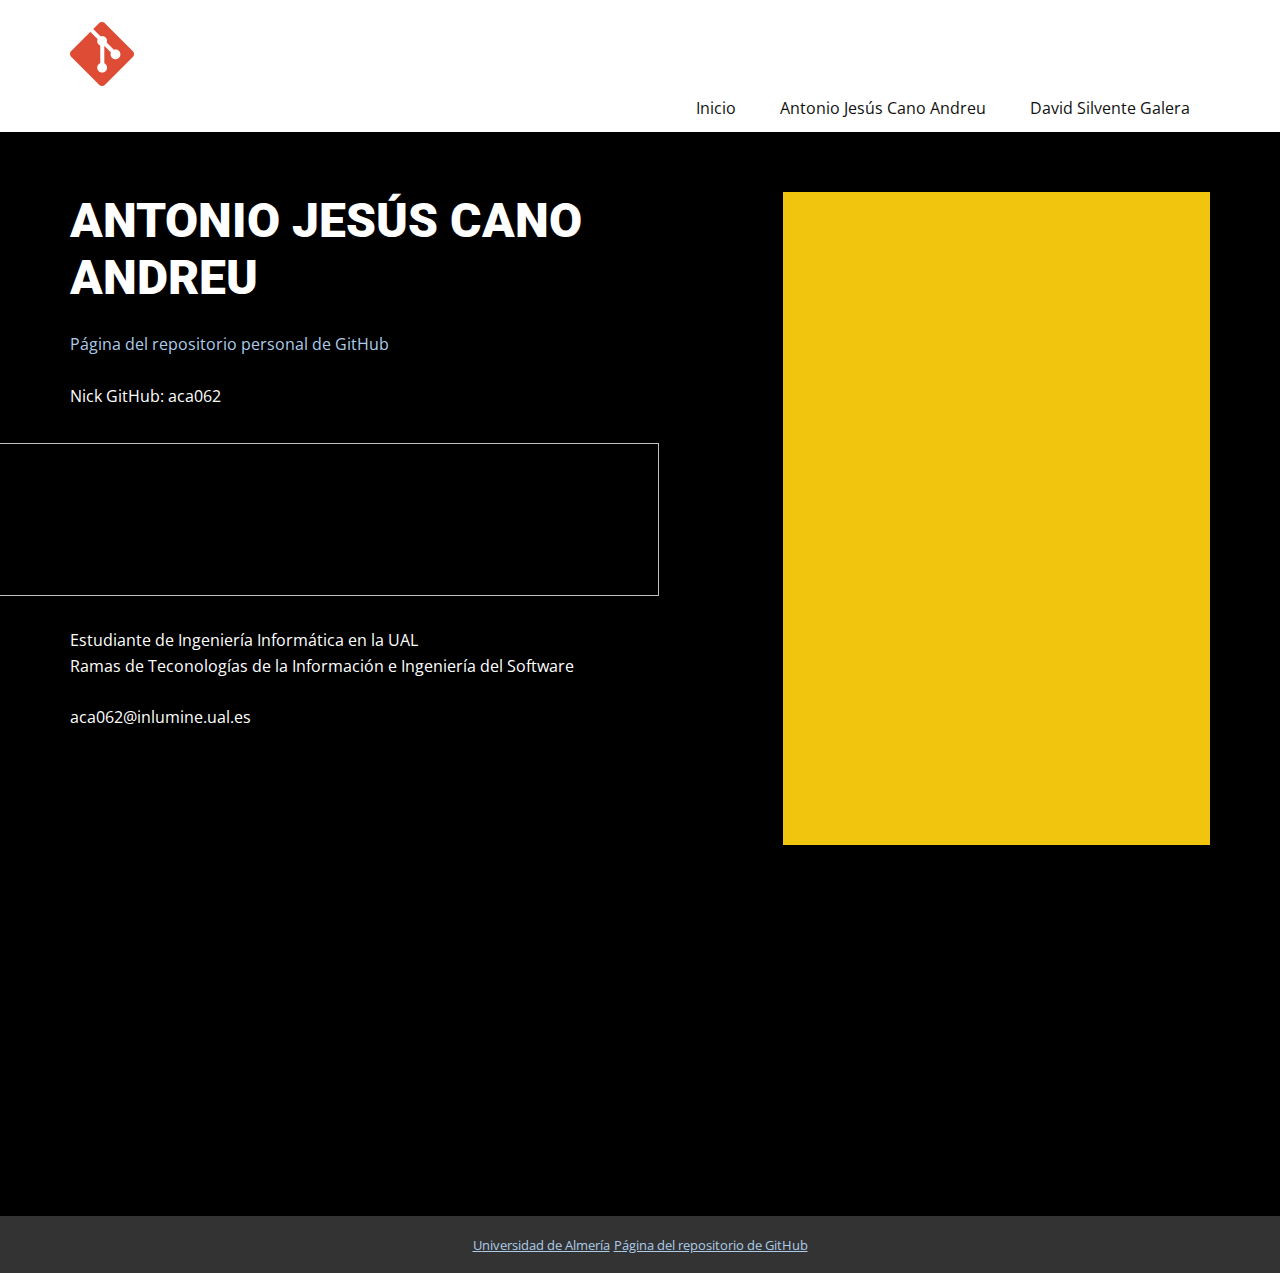
==== commit d2e95ef7: "imagen git arreglada" ====
--- a/antonio.html
+++ b/antonio.html
@@ -21,7 +21,7 @@
   <header class="u-clearfix u-header u-header" id="sec-830b">
     <div class="u-clearfix u-sheet u-valign-middle u-sheet-1">
       <a href="https://github.com/HMIS-Equipo-16" class="u-image u-logo u-image-1">
-        <img src="http://assets.stickpng.com/images/5847f981cef1014c0b5e48be.png" class="u-logo-image u-logo-image-1">
+        <img src="images/git.png" class="u-logo-image u-logo-image-1">
       </a>
       <nav>
         <div class="u-nav-container" style="float: right;">
